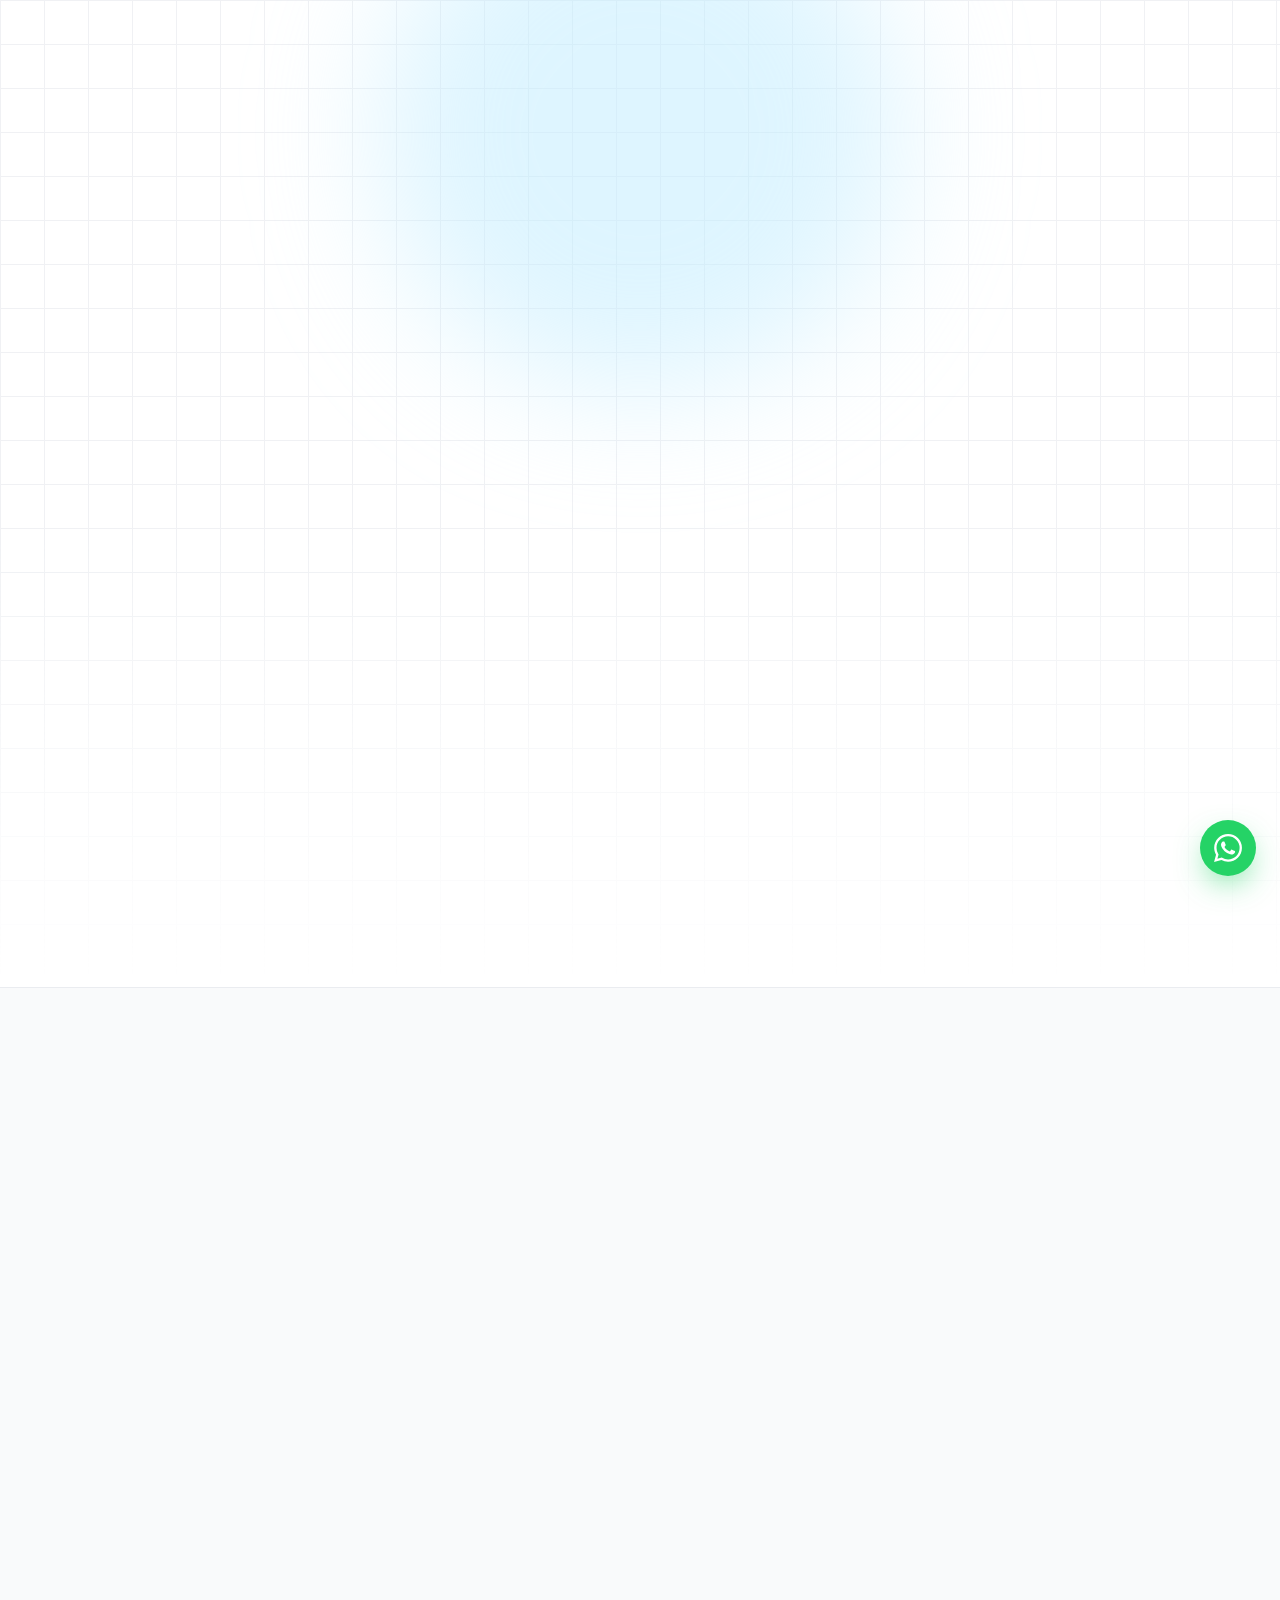
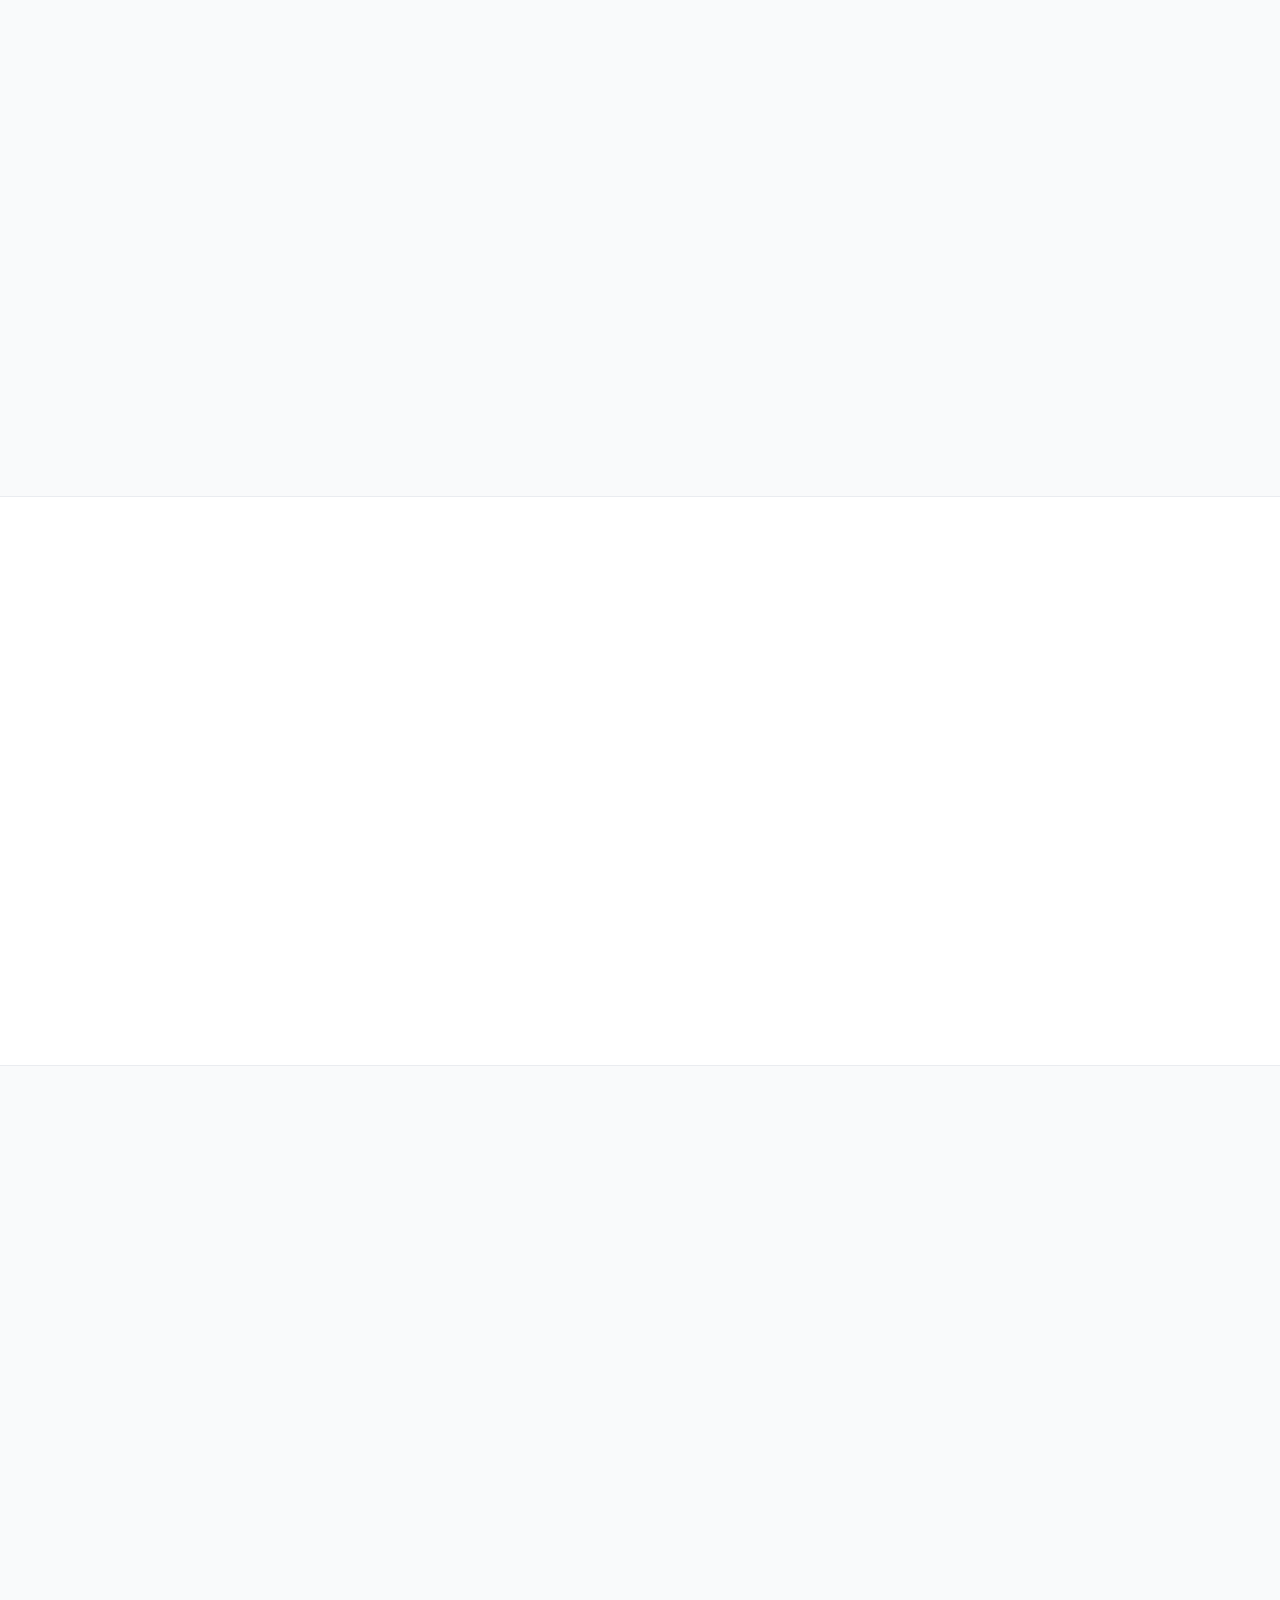
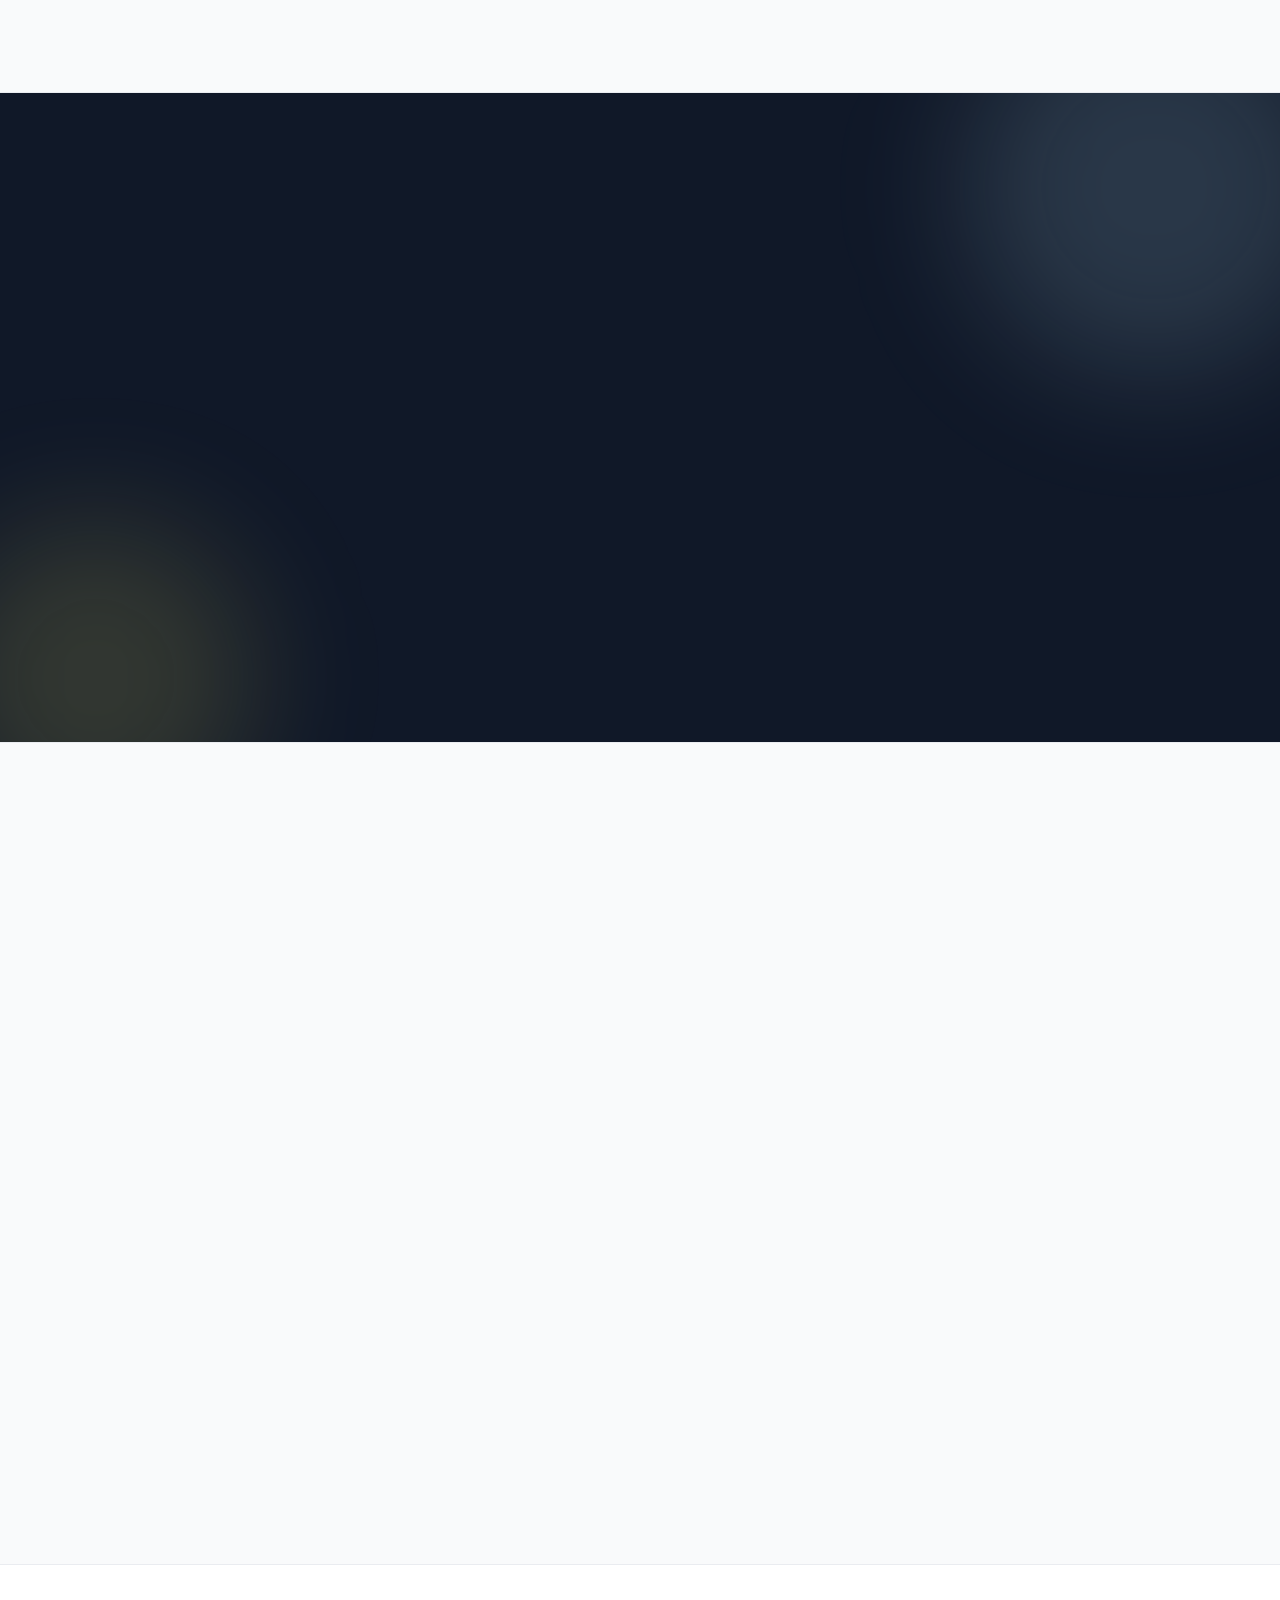
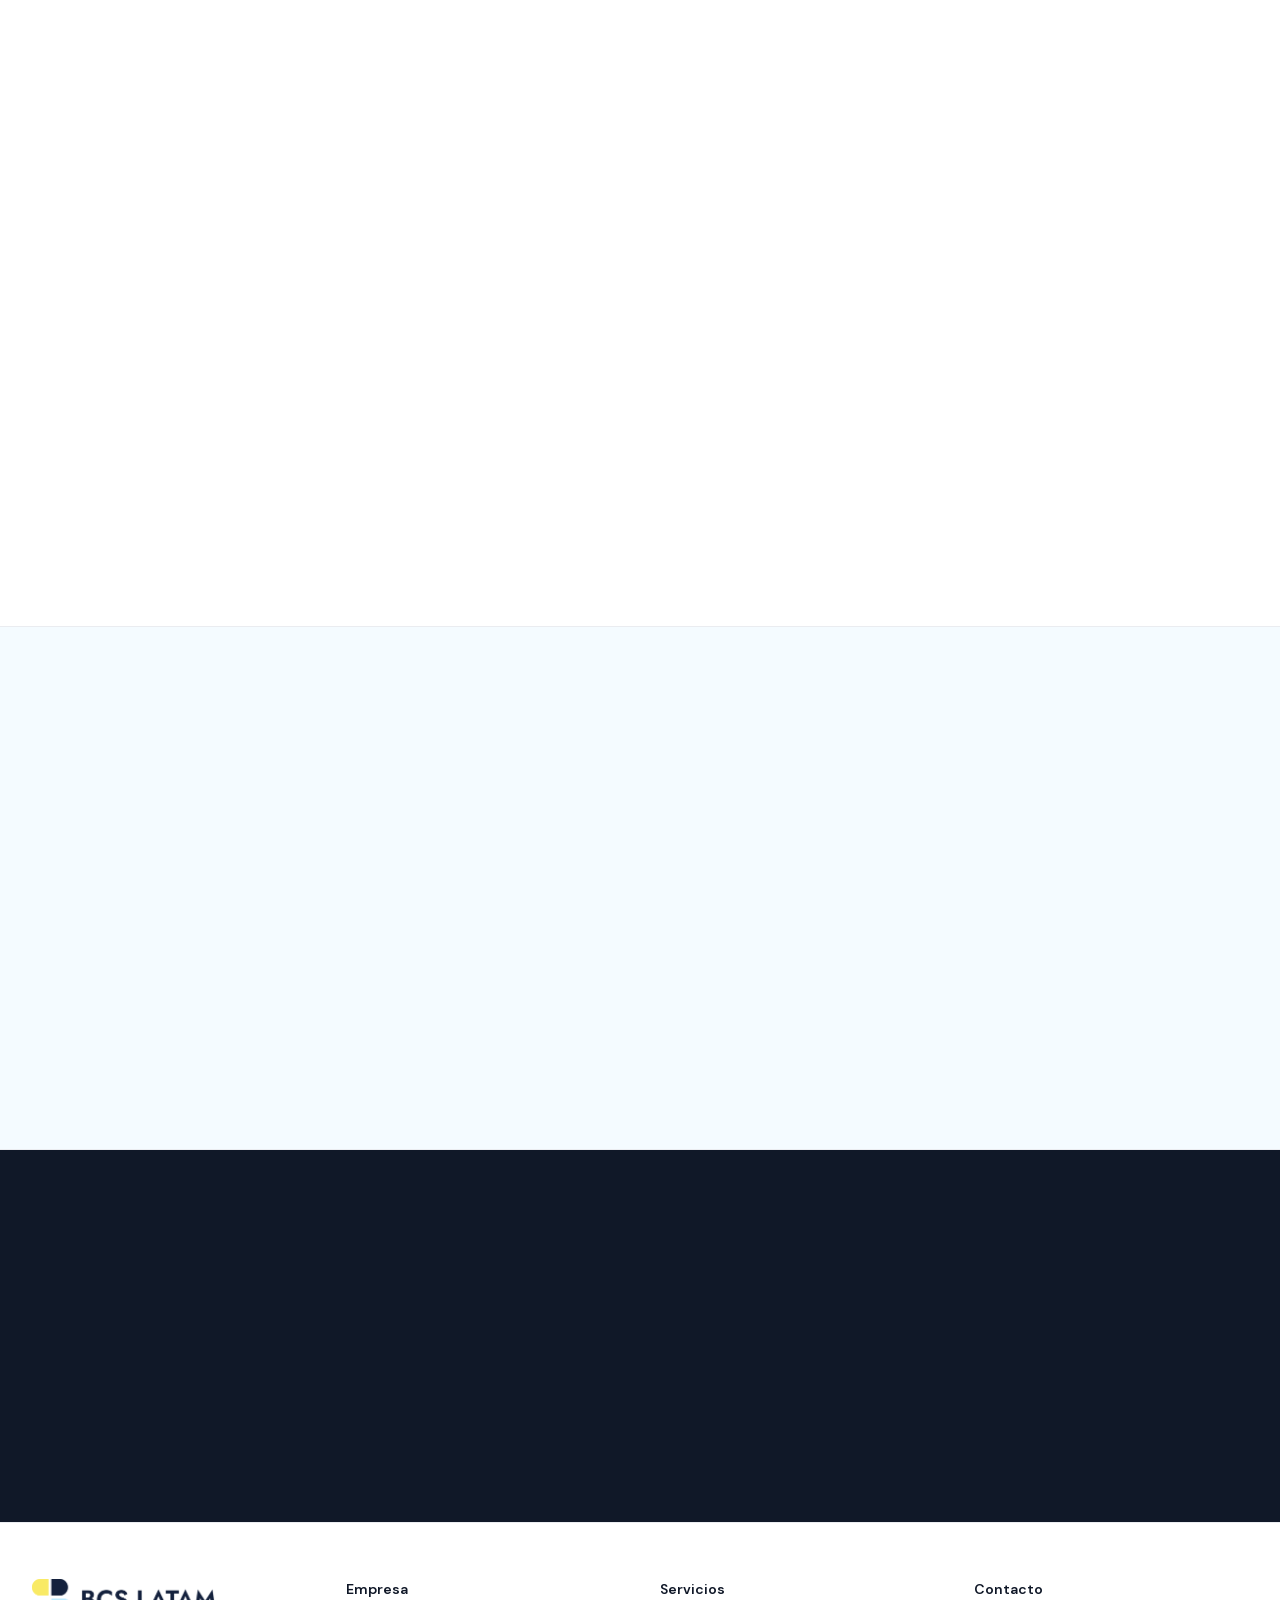
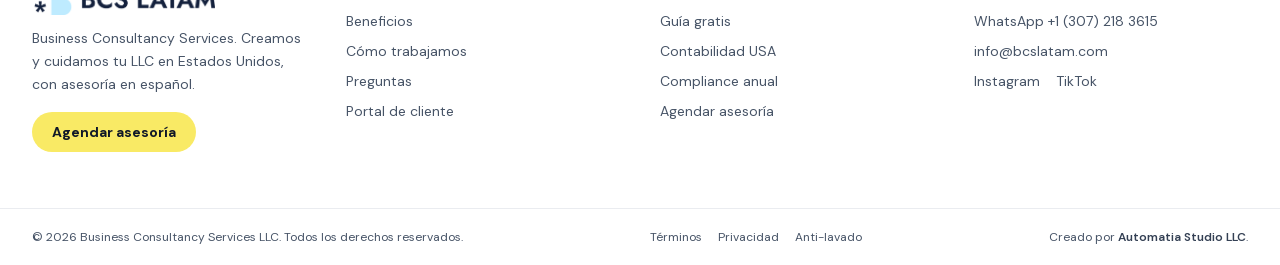
==== agendar/index.html @ b24026d4 "Initial commit: bcslatam static export" ====
<!DOCTYPE html><html lang="es" data-scroll-behavior="smooth" class="jost_fabca609-module__LNGdqW__variable dm_sans_cbdc3b57-module__JuT0dG__variable h-full scroll-smooth antialiased"><head><meta charSet="utf-8"/><meta name="viewport" content="width=device-width, initial-scale=1"/><link rel="preload" as="image" href="../images/logo-bcs-latam.png" fetchPriority="high"/><link rel="stylesheet" href="../_next/static/chunks/253co0rtc8ajt.css" data-precedence="next"/><link rel="preload" as="script" fetchPriority="low" href="../_next/static/chunks/0jvhpaew_uadu.js"/><script src="../_next/static/chunks/19mx3mg6lkumu.js" async=""></script><script src="../_next/static/chunks/1wp_82-220bdp.js" async=""></script><script src="../_next/static/chunks/0erpg4rnzkm4w.js" async=""></script><script src="../_next/static/chunks/turbopack-2m6es10re54j4.js" async=""></script><script src="../_next/static/chunks/0h2qsuyze9ds1.js" async=""></script><script src="../_next/static/chunks/1rd11iav0966-.js" async=""></script><script src="../_next/static/chunks/00t201clrue9z.js" async=""></script><script src="../_next/static/chunks/3g6kw6u7vrmy1.js" async=""></script><link rel="preload" href="https://www.googletagmanager.com/gtag/js?id=G-PBPMS2BMSN" as="script"/><meta name="next-size-adjust" content=""/><title>Crea tu LLC en USA | Agenda tu consultoría gratuita | BCS Latam</title><meta name="description" content="Mira el video y agenda tu consultoría gratuita: LLC en Estados Unidos sin SSN, sin visa y sin viajar. 100% remoto y en español."/><meta property="og:title" content="BCS Latam | Tu LLC en Estados Unidos desde LATAM"/><meta property="og:description" content="Creamos tu LLC en Estados Unidos con EIN y agente registrado, y te acompañamos hasta cobrar en dólares. Asesoría en español."/><meta property="og:site_name" content="BCS Latam"/><meta property="og:locale" content="es_ES"/><meta property="og:type" content="website"/><meta name="twitter:card" content="summary"/><meta name="twitter:title" content="BCS Latam | Tu LLC en Estados Unidos desde LATAM"/><meta name="twitter:description" content="Creamos tu LLC en Estados Unidos con EIN y agente registrado, y te acompañamos hasta cobrar en dólares. Asesoría en español."/><link rel="icon" href="../favicon.ico?favicon.1lztotj-ll3r3.ico" sizes="48x48" type="image/x-icon"/><link rel="apple-touch-icon" href="../apple-icon.png?apple-icon.2mn8_-ubdnwzx.png" sizes="180x180" type="image/png"/><script src="../_next/static/chunks/0cz1d0mv5g_q7.js" noModule=""></script></head><body class="flex min-h-full flex-col bg-white font-sans text-body"><div hidden=""><!--$--><!--/$--></div><noscript><img height="1" width="1" style="display:none" src="https://www.facebook.com/tr?id=1901297420501892&amp;ev=PageView&amp;noscript=1" alt=""/></noscript><header class="fixed inset-x-3 top-3 z-50 md:inset-x-6 md:top-5" style="opacity:0;transform:translateY(-16px)"><nav aria-label="Navegación principal" class="mx-auto flex h-16 max-w-6xl items-center justify-between gap-3 rounded-full border border-white/60 bg-white/70 pr-2 pl-4 shadow-[0_12px_40px_-16px_rgba(16,24,40,0.35)] backdrop-blur-xl md:h-[72px] md:pl-5"><a class="flex shrink-0 items-center" aria-label="BCS Latam, inicio" href="../index.html"><img alt="BCS Latam" fetchPriority="high" loading="eager" width="360" height="80" decoding="async" data-nimg="1" class="h-6 w-auto md:h-9" style="color:transparent" src="../images/logo-bcs-latam.png"/></a><div class="hidden items-center gap-6 lg:flex"></div><div class="flex items-center gap-2"><a data-slot="button" data-variant="default" data-size="default" class="group/button inline-flex shrink-0 items-center justify-center border border-transparent bg-clip-padding whitespace-nowrap transition-all outline-none select-none focus-visible:border-ring focus-visible:ring-3 focus-visible:ring-ring/50 active:not-aria-[haspopup]:translate-y-px disabled:pointer-events-none disabled:opacity-50 aria-invalid:border-destructive aria-invalid:ring-3 aria-invalid:ring-destructive/20 dark:aria-invalid:border-destructive/50 dark:aria-invalid:ring-destructive/40 [&amp;_svg]:pointer-events-none [&amp;_svg]:shrink-0 [&amp;_svg:not([class*=&#x27;size-&#x27;])]:size-4 h-8 gap-1.5 has-data-[icon=inline-end]:pr-2 has-data-[icon=inline-start]:pl-2 rounded-full bg-ink px-4 text-[13px] font-semibold text-white hover:bg-ink/90 active:scale-[0.97] md:px-5 md:text-sm" href="#agendar">Agendar asesoría<svg xmlns="http://www.w3.org/2000/svg" width="24" height="24" viewBox="0 0 24 24" fill="none" stroke="currentColor" stroke-width="2" stroke-linecap="round" stroke-linejoin="round" class="lucide lucide-arrow-right size-4" aria-hidden="true"><path d="M5 12h14"></path><path d="m12 5 7 7-7 7"></path></svg></a></div></nav></header><main class="pb-20 md:pb-0"><section class="relative overflow-hidden bg-white"><div aria-hidden="true" class="bg-grid mask-fade-y absolute inset-0 opacity-70"></div><div aria-hidden="true" class="absolute -top-32 left-1/2 size-[520px] -translate-x-1/2 rounded-full bg-mist/50 blur-3xl"></div><div class="relative mx-auto max-w-4xl px-4 pt-28 text-center md:px-8 md:pt-36"><div style="opacity:0;transform:translateY(24px)"><p class="inline-flex items-center rounded-full border border-hairline bg-white/80 px-4 py-1.5 text-xs font-semibold tracking-[0.12em] text-deep uppercase backdrop-blur">LLC en USA · 100% remoto · En español</p></div><div style="opacity:0;transform:translateY(24px)"><h1 class="mt-5 font-display text-4xl leading-[1.02] font-semibold tracking-tight text-balance text-ink md:text-6xl">Crea tu LLC en Estados Unidos<!-- --> <span class="relative inline-block"><span class="relative z-10">sin SSN ni visa</span><span aria-hidden="true" class="absolute inset-x-0 bottom-1 z-0 h-3 bg-sun md:h-4"></span></span></h1></div><div style="opacity:0;transform:translateY(24px)"><p class="mx-auto mt-5 max-w-[52ch] text-lg leading-relaxed text-body">Mira el video y agenda tu consultoría gratuita. Sin SSN, sin visa y sin viajar.</p></div><div style="opacity:0;transform:translateY(24px)"><div class="mt-8 overflow-hidden rounded-2xl border border-hairline bg-ink text-left shadow-[0_32px_80px_-32px_rgba(16,24,40,0.5)]"><button type="button" class="group relative block w-full cursor-pointer" aria-label="Reproducir video explicativo"><img alt="Miniatura del video explicativo de BCS Latam" loading="lazy" width="1280" height="720" decoding="async" data-nimg="1" class="aspect-video w-full object-cover opacity-90 transition-opacity duration-300 group-hover:opacity-75" style="color:transparent" src="https://i.ytimg.com/vi/yuKmG69zcdY/maxresdefault.jpg"/><span class="absolute inset-0 flex items-center justify-center"><span class="flex size-20 items-center justify-center rounded-full bg-sun shadow-[0_16px_40px_-12px_rgba(16,24,40,0.6)] transition-transform duration-300 group-hover:scale-110 group-active:scale-95"><svg xmlns="http://www.w3.org/2000/svg" width="24" height="24" viewBox="0 0 24 24" fill="none" stroke="currentColor" stroke-width="2" stroke-linecap="round" stroke-linejoin="round" class="lucide lucide-play ml-1 size-8 fill-ink text-ink" aria-hidden="true"><path d="M5 5a2 2 0 0 1 3.008-1.728l11.997 6.998a2 2 0 0 1 .003 3.458l-12 7A2 2 0 0 1 5 19z"></path></svg></span></span></button></div></div><div style="opacity:0;transform:translateY(24px)"><div class="mt-7 flex flex-col items-center gap-4"><a class="inline-flex items-center gap-2 rounded-full bg-ink px-8 py-4 text-base font-bold text-white transition-transform hover:-translate-y-0.5 active:scale-[0.97]" href="#agendar">Agendar asesoría<svg xmlns="http://www.w3.org/2000/svg" width="24" height="24" viewBox="0 0 24 24" fill="none" stroke="currentColor" stroke-width="2" stroke-linecap="round" stroke-linejoin="round" class="lucide lucide-arrow-right size-5" aria-hidden="true"><path d="M5 12h14"></path><path d="m12 5 7 7-7 7"></path></svg></a><p class="flex flex-wrap items-center justify-center gap-x-4 gap-y-1 text-sm text-body"><span>Asesoría en español</span><span>Sin compromiso</span><span>100% remoto</span></p></div></div></div></section><section id="agendar" class="scroll-mt-24 border-y border-hairline bg-soft"><div class="mx-auto max-w-7xl px-4 py-14 md:px-8 md:py-20"><div style="opacity:0;transform:translateY(24px)"><p class="text-center text-xs font-semibold tracking-[0.14em] text-deep uppercase">Paso único</p><h2 class="mx-auto mt-3 max-w-2xl text-center font-display text-3xl font-semibold tracking-tight text-balance text-ink md:text-4xl">Elige día y hora. Hablamos 30 minutos.</h2></div><div style="opacity:0;transform:translateY(24px)"><ul class="mx-auto mt-8 grid max-w-4xl gap-3 sm:grid-cols-2 lg:grid-cols-4"><li class="flex gap-2.5 rounded-2xl border border-hairline bg-white px-4 py-3.5 text-sm font-medium text-deep"><span class="mt-0.5 flex size-5 shrink-0 items-center justify-center rounded-full bg-mist"><svg xmlns="http://www.w3.org/2000/svg" width="24" height="24" viewBox="0 0 24 24" fill="none" stroke="currentColor" stroke-width="2" stroke-linecap="round" stroke-linejoin="round" class="lucide lucide-check size-3 text-ink" aria-hidden="true"><path d="M20 6 9 17l-5-5"></path></svg></span>Con un especialista, no un vendedor</li><li class="flex gap-2.5 rounded-2xl border border-hairline bg-white px-4 py-3.5 text-sm font-medium text-deep"><span class="mt-0.5 flex size-5 shrink-0 items-center justify-center rounded-full bg-mist"><svg xmlns="http://www.w3.org/2000/svg" width="24" height="24" viewBox="0 0 24 24" fill="none" stroke="currentColor" stroke-width="2" stroke-linecap="round" stroke-linejoin="round" class="lucide lucide-check size-3 text-ink" aria-hidden="true"><path d="M20 6 9 17l-5-5"></path></svg></span>Plan claro para tu caso</li><li class="flex gap-2.5 rounded-2xl border border-hairline bg-white px-4 py-3.5 text-sm font-medium text-deep"><span class="mt-0.5 flex size-5 shrink-0 items-center justify-center rounded-full bg-mist"><svg xmlns="http://www.w3.org/2000/svg" width="24" height="24" viewBox="0 0 24 24" fill="none" stroke="currentColor" stroke-width="2" stroke-linecap="round" stroke-linejoin="round" class="lucide lucide-check size-3 text-ink" aria-hidden="true"><path d="M20 6 9 17l-5-5"></path></svg></span>En español, por videollamada</li><li class="flex gap-2.5 rounded-2xl border border-hairline bg-white px-4 py-3.5 text-sm font-medium text-deep"><span class="mt-0.5 flex size-5 shrink-0 items-center justify-center rounded-full bg-mist"><svg xmlns="http://www.w3.org/2000/svg" width="24" height="24" viewBox="0 0 24 24" fill="none" stroke="currentColor" stroke-width="2" stroke-linecap="round" stroke-linejoin="round" class="lucide lucide-check size-3 text-ink" aria-hidden="true"><path d="M20 6 9 17l-5-5"></path></svg></span>Sin costo ni compromiso</li></ul></div><div class="mt-8" style="opacity:0;transform:translateY(24px)"><div class="overflow-hidden rounded-2xl border border-hairline bg-white"><div id="bcs-cal-inline" style="width:100%;height:100%;min-height:700px;overflow:auto"></div><div aria-hidden="true"></div></div></div><div style="opacity:0;transform:translateY(24px)"><p class="mt-6 text-center text-sm text-body">¿Prefieres WhatsApp?<!-- --> <a href="https://wa.me/13072183615?text=Hola%20BCS%20Latam%2C%20quiero%20agendar%20una%20consultoria%20para%20abrir%20mi%20LLC." target="_blank" rel="noreferrer" class="font-semibold text-ink underline">Escríbenos al <!-- -->+1 (307) 218 3615</a>. ¿Aún no estás listo para hablar?<!-- --> <a href="../guia/" class="font-semibold text-ink underline">Recibe tu guía PDF gratis</a>.</p></div></div></section><section class="bg-white"><div class="mx-auto max-w-7xl px-4 py-14 md:px-8 md:py-20"><div class="max-w-2xl mx-auto text-center" style="opacity:0;transform:translateY(24px)"><p class="text-xs font-semibold tracking-[0.14em] uppercase text-deep">Sin fricción</p><h2 class="mt-3 font-display text-3xl font-semibold tracking-tight text-balance md:text-5xl md:leading-[1.05] text-ink">Nosotros lo hacemos. Tú decides.</h2><p class="mt-4 max-w-[65ch] text-base leading-relaxed text-body">Todo esto queda gestionado por nuestro equipo después de tu llamada.</p></div><ul class="mx-auto mt-10 grid max-w-4xl gap-3 sm:grid-cols-2"><div style="opacity:0;transform:translateY(24px)"><li class="flex items-center gap-3 rounded-2xl border border-hairline bg-soft px-5 py-4 text-[15px] font-semibold text-ink"><span class="flex size-6 shrink-0 items-center justify-center rounded-full bg-ink"><svg xmlns="http://www.w3.org/2000/svg" width="24" height="24" viewBox="0 0 24 24" fill="none" stroke="currentColor" stroke-width="2" stroke-linecap="round" stroke-linejoin="round" class="lucide lucide-check size-3.5 text-sun" aria-hidden="true"><path d="M20 6 9 17l-5-5"></path></svg></span>Registro estatal de tu LLC</li></div><div style="opacity:0;transform:translateY(24px)"><li class="flex items-center gap-3 rounded-2xl border border-hairline bg-soft px-5 py-4 text-[15px] font-semibold text-ink"><span class="flex size-6 shrink-0 items-center justify-center rounded-full bg-ink"><svg xmlns="http://www.w3.org/2000/svg" width="24" height="24" viewBox="0 0 24 24" fill="none" stroke="currentColor" stroke-width="2" stroke-linecap="round" stroke-linejoin="round" class="lucide lucide-check size-3.5 text-sun" aria-hidden="true"><path d="M20 6 9 17l-5-5"></path></svg></span>EIN de extranjero, sin SSN</li></div><div style="opacity:0;transform:translateY(24px)"><li class="flex items-center gap-3 rounded-2xl border border-hairline bg-soft px-5 py-4 text-[15px] font-semibold text-ink"><span class="flex size-6 shrink-0 items-center justify-center rounded-full bg-ink"><svg xmlns="http://www.w3.org/2000/svg" width="24" height="24" viewBox="0 0 24 24" fill="none" stroke="currentColor" stroke-width="2" stroke-linecap="round" stroke-linejoin="round" class="lucide lucide-check size-3.5 text-sun" aria-hidden="true"><path d="M20 6 9 17l-5-5"></path></svg></span>Agente registrado en USA</li></div><div style="opacity:0;transform:translateY(24px)"><li class="flex items-center gap-3 rounded-2xl border border-hairline bg-soft px-5 py-4 text-[15px] font-semibold text-ink"><span class="flex size-6 shrink-0 items-center justify-center rounded-full bg-ink"><svg xmlns="http://www.w3.org/2000/svg" width="24" height="24" viewBox="0 0 24 24" fill="none" stroke="currentColor" stroke-width="2" stroke-linecap="round" stroke-linejoin="round" class="lucide lucide-check size-3.5 text-sun" aria-hidden="true"><path d="M20 6 9 17l-5-5"></path></svg></span>Guía de banca Mercury, Relay o Wise</li></div><div style="opacity:0;transform:translateY(24px)"><li class="flex items-center gap-3 rounded-2xl border border-hairline bg-soft px-5 py-4 text-[15px] font-semibold text-ink"><span class="flex size-6 shrink-0 items-center justify-center rounded-full bg-ink"><svg xmlns="http://www.w3.org/2000/svg" width="24" height="24" viewBox="0 0 24 24" fill="none" stroke="currentColor" stroke-width="2" stroke-linecap="round" stroke-linejoin="round" class="lucide lucide-check size-3.5 text-sun" aria-hidden="true"><path d="M20 6 9 17l-5-5"></path></svg></span>Activación de Stripe o PayPal</li></div><div style="opacity:0;transform:translateY(24px)"><li class="flex items-center gap-3 rounded-2xl border border-hairline bg-soft px-5 py-4 text-[15px] font-semibold text-ink"><span class="flex size-6 shrink-0 items-center justify-center rounded-full bg-ink"><svg xmlns="http://www.w3.org/2000/svg" width="24" height="24" viewBox="0 0 24 24" fill="none" stroke="currentColor" stroke-width="2" stroke-linecap="round" stroke-linejoin="round" class="lucide lucide-check size-3.5 text-sun" aria-hidden="true"><path d="M20 6 9 17l-5-5"></path></svg></span>Calendario fiscal y reportes anuales</li></div></ul></div></section><section id="proceso" class="scroll-mt-20 border-y border-hairline bg-soft"><div class="mx-auto max-w-7xl px-4 py-16 md:px-8 md:py-24"><div class="max-w-2xl mx-auto text-center" style="opacity:0;transform:translateY(24px)"><p class="text-xs font-semibold tracking-[0.14em] uppercase text-deep">El camino</p><h2 class="mt-3 font-display text-3xl font-semibold tracking-tight text-balance md:text-5xl md:leading-[1.05] text-ink">De esta página a tu LLC en 3 pasos</h2><p class="mt-4 max-w-[65ch] text-base leading-relaxed text-body">El primero toma 30 segundos: elegir día y hora arriba.</p></div><ol class="mt-12 grid gap-5 md:grid-cols-3"><div style="opacity:0;transform:translateY(24px)"><li class="relative h-full rounded-2xl border border-hairline bg-white p-7 transition-transform duration-200 hover:-translate-y-1 md:p-8"><span aria-hidden="true" class="inline-flex size-11 items-center justify-center rounded-full bg-ink font-display text-base font-bold text-white">1</span><span aria-hidden="true" class="absolute top-1/2 -right-3 hidden h-0.5 w-6 bg-mist md:block"></span><h3 class="mt-5 font-display text-xl font-semibold text-ink">Agendas hoy</h3><p class="mt-2 text-[15px] leading-relaxed text-body">Eliges día y hora en el calendario. Sin formularios largos ni pagos.</p></li></div><div style="opacity:0;transform:translateY(24px)"><li class="relative h-full rounded-2xl border border-hairline bg-white p-7 transition-transform duration-200 hover:-translate-y-1 md:p-8"><span aria-hidden="true" class="inline-flex size-11 items-center justify-center rounded-full bg-ink font-display text-base font-bold text-white">2</span><span aria-hidden="true" class="absolute top-1/2 -right-3 hidden h-0.5 w-6 bg-mist md:block"></span><h3 class="mt-5 font-display text-xl font-semibold text-ink">Hablamos 30 minutos</h3><p class="mt-2 text-[15px] leading-relaxed text-body">Un especialista revisa tu caso y define tu plan exacto.</p></li></div><div style="opacity:0;transform:translateY(24px)"><li class="relative h-full rounded-2xl border border-hairline bg-white p-7 transition-transform duration-200 hover:-translate-y-1 md:p-8"><span aria-hidden="true" class="inline-flex size-11 items-center justify-center rounded-full bg-ink font-display text-base font-bold text-white">3</span><h3 class="mt-5 font-display text-xl font-semibold text-ink">Operas en dólares</h3><p class="mt-2 text-[15px] leading-relaxed text-body">Constituimos, gestionamos tu EIN y abrimos banca contigo.</p></li></div></ol></div></section><section class="relative overflow-hidden bg-ink"><div aria-hidden="true" class="absolute -top-24 right-[-5%] size-[380px] rounded-full bg-mist/15 blur-3xl"></div><div aria-hidden="true" class="absolute -bottom-24 left-[-5%] size-[320px] rounded-full bg-sun/15 blur-3xl"></div><div class="relative mx-auto max-w-7xl px-4 py-14 md:px-8 md:py-20"><div class="max-w-2xl mx-auto text-center" style="opacity:0;transform:translateY(24px)"><p class="text-xs font-semibold tracking-[0.14em] uppercase text-sun">Nuestra garantía</p><h2 class="mt-3 font-display text-3xl font-semibold tracking-tight text-balance md:text-5xl md:leading-[1.05] text-white">Simple y por escrito en tu llamada</h2><p class="mt-4 max-w-[65ch] text-base leading-relaxed text-white/75">Esto es lo que nos separa de hacerlo solo o con una gestoría genérica.</p></div><div class="mx-auto mt-10 grid max-w-5xl gap-4 md:grid-cols-3"><div style="opacity:0;transform:translateY(24px)"><div class="h-full rounded-2xl border border-white/15 bg-white/5 p-7 backdrop-blur"><svg xmlns="http://www.w3.org/2000/svg" width="24" height="24" viewBox="0 0 24 24" fill="none" stroke="currentColor" stroke-width="2" stroke-linecap="round" stroke-linejoin="round" class="lucide lucide-shield-check size-7 text-sun" aria-hidden="true"><path d="M20 13c0 5-3.5 7.5-7.66 8.95a1 1 0 0 1-.67-.01C7.5 20.5 4 18 4 13V6a1 1 0 0 1 1-1c2 0 4.5-1.2 6.24-2.72a1.17 1.17 0 0 1 1.52 0C14.51 3.81 17 5 19 5a1 1 0 0 1 1 1z"></path><path d="m9 12 2 2 4-4"></path></svg><h3 class="mt-4 font-display text-lg font-semibold text-white">Trámite correcto</h3><p class="mt-2 text-[15px] leading-relaxed text-white/75">Si cometemos un error en tu registro, lo corregimos sin costo.</p></div></div><div style="opacity:0;transform:translateY(24px)"><div class="h-full rounded-2xl border border-white/15 bg-white/5 p-7 backdrop-blur"><svg xmlns="http://www.w3.org/2000/svg" width="24" height="24" viewBox="0 0 24 24" fill="none" stroke="currentColor" stroke-width="2" stroke-linecap="round" stroke-linejoin="round" class="lucide lucide-user-check size-7 text-sun" aria-hidden="true"><path d="m16 11 2 2 4-4"></path><path d="M16 21v-2a4 4 0 0 0-4-4H6a4 4 0 0 0-4 4v2"></path><circle cx="9" cy="7" r="4"></circle></svg><h3 class="mt-4 font-display text-lg font-semibold text-white">Cero vendedores</h3><p class="mt-2 text-[15px] leading-relaxed text-white/75">Hablas con quien hará tu trámite, de principio a fin.</p></div></div><div style="opacity:0;transform:translateY(24px)"><div class="h-full rounded-2xl border border-white/15 bg-white/5 p-7 backdrop-blur"><svg xmlns="http://www.w3.org/2000/svg" width="24" height="24" viewBox="0 0 24 24" fill="none" stroke="currentColor" stroke-width="2" stroke-linecap="round" stroke-linejoin="round" class="lucide lucide-radar size-7 text-sun" aria-hidden="true"><path d="M19.07 4.93A10 10 0 0 0 6.99 3.34"></path><path d="M4 6h.01"></path><path d="M2.29 9.62A10 10 0 1 0 21.31 8.35"></path><path d="M16.24 7.76A6 6 0 1 0 8.23 16.67"></path><path d="M12 18h.01"></path><path d="M17.99 11.66A6 6 0 0 1 15.77 16.67"></path><circle cx="12" cy="12" r="2"></circle><path d="m13.41 10.59 5.66-5.66"></path></svg><h3 class="mt-4 font-display text-lg font-semibold text-white">Seguimiento real</h3><p class="mt-2 text-[15px] leading-relaxed text-white/75">Monitoreamos tu EIN y tu registro hasta que estén emitidos.</p></div></div></div><div class="mt-9 text-center" style="opacity:0;transform:translateY(24px)"><a class="inline-flex items-center gap-2 rounded-full bg-sun px-8 py-4 text-base font-bold text-ink transition-transform hover:-translate-y-0.5 active:scale-[0.97]" href="#agendar">Agendar asesoría<svg xmlns="http://www.w3.org/2000/svg" width="24" height="24" viewBox="0 0 24 24" fill="none" stroke="currentColor" stroke-width="2" stroke-linecap="round" stroke-linejoin="round" class="lucide lucide-arrow-right size-5" aria-hidden="true"><path d="M5 12h14"></path><path d="m12 5 7 7-7 7"></path></svg></a></div></div></section><section class="border-y border-hairline bg-soft"><div class="mx-auto max-w-7xl px-4 py-16 md:px-8 md:py-24"><div class="max-w-2xl mx-auto text-center" style="opacity:0;transform:translateY(24px)"><p class="text-xs font-semibold tracking-[0.14em] uppercase text-deep">Comparativa</p><h2 class="mt-3 font-display text-3xl font-semibold tracking-tight text-balance md:text-5xl md:leading-[1.05] text-ink">Hacerlo acompañado sale más barato</h2><p class="mt-4 max-w-[65ch] text-base leading-relaxed text-body">Cada error por tu cuenta cuesta meses. Así se compara el camino.</p></div><div class="mt-10 overflow-x-auto" style="opacity:0;transform:translateY(24px)"><table class="w-full min-w-[640px] border-collapse overflow-hidden rounded-2xl border border-hairline bg-white text-left text-sm"><caption class="sr-only">Comparativa entre BCS Latam, hacerlo por cuenta propia y gestorías genéricas</caption><thead><tr class="border-b border-hairline"><th scope="col" class="p-5 font-medium text-body">Qué recibes</th><th scope="col" class="bg-ink p-5 font-display font-semibold text-white">BCS Latam</th><th scope="col" class="p-5 font-semibold text-ink">Por tu cuenta</th><th scope="col" class="p-5 font-semibold text-ink">Gestoría genérica</th></tr></thead><tbody class="divide-y divide-hairline"><tr><th scope="row" class="p-5 font-medium text-deep">Acompañamiento en español de inicio a fin</th><td class="bg-ink/95 p-5 text-center"><span class="inline-flex size-7 items-center justify-center rounded-full bg-mist"><svg xmlns="http://www.w3.org/2000/svg" width="24" height="24" viewBox="0 0 24 24" fill="none" stroke="currentColor" stroke-width="2" stroke-linecap="round" stroke-linejoin="round" class="lucide lucide-check size-4 text-ink" aria-label="Incluido"><path d="M20 6 9 17l-5-5"></path></svg></span></td><td class="p-5 text-center"><span class="inline-flex size-7 items-center justify-center rounded-full bg-soft"><svg xmlns="http://www.w3.org/2000/svg" width="24" height="24" viewBox="0 0 24 24" fill="none" stroke="currentColor" stroke-width="2" stroke-linecap="round" stroke-linejoin="round" class="lucide lucide-x size-4 text-body" aria-label="No incluido"><path d="M18 6 6 18"></path><path d="m6 6 12 12"></path></svg></span></td><td class="p-5 text-center"><span class="inline-flex size-7 items-center justify-center rounded-full bg-soft"><svg xmlns="http://www.w3.org/2000/svg" width="24" height="24" viewBox="0 0 24 24" fill="none" stroke="currentColor" stroke-width="2" stroke-linecap="round" stroke-linejoin="round" class="lucide lucide-minus size-4 text-body" aria-label="Parcial"><path d="M5 12h14"></path></svg></span></td></tr><tr><th scope="row" class="p-5 font-medium text-deep">EIN y trámites federales sin SSN</th><td class="bg-ink/95 p-5 text-center"><span class="inline-flex size-7 items-center justify-center rounded-full bg-mist"><svg xmlns="http://www.w3.org/2000/svg" width="24" height="24" viewBox="0 0 24 24" fill="none" stroke="currentColor" stroke-width="2" stroke-linecap="round" stroke-linejoin="round" class="lucide lucide-check size-4 text-ink" aria-label="Incluido"><path d="M20 6 9 17l-5-5"></path></svg></span></td><td class="p-5 text-center"><span class="inline-flex size-7 items-center justify-center rounded-full bg-soft"><svg xmlns="http://www.w3.org/2000/svg" width="24" height="24" viewBox="0 0 24 24" fill="none" stroke="currentColor" stroke-width="2" stroke-linecap="round" stroke-linejoin="round" class="lucide lucide-x size-4 text-body" aria-label="No incluido"><path d="M18 6 6 18"></path><path d="m6 6 12 12"></path></svg></span></td><td class="p-5 text-center"><span class="inline-flex size-7 items-center justify-center rounded-full bg-soft"><svg xmlns="http://www.w3.org/2000/svg" width="24" height="24" viewBox="0 0 24 24" fill="none" stroke="currentColor" stroke-width="2" stroke-linecap="round" stroke-linejoin="round" class="lucide lucide-minus size-4 text-body" aria-label="Parcial"><path d="M5 12h14"></path></svg></span></td></tr><tr><th scope="row" class="p-5 font-medium text-deep">Apertura de banca y cobros guiada</th><td class="bg-ink/95 p-5 text-center"><span class="inline-flex size-7 items-center justify-center rounded-full bg-mist"><svg xmlns="http://www.w3.org/2000/svg" width="24" height="24" viewBox="0 0 24 24" fill="none" stroke="currentColor" stroke-width="2" stroke-linecap="round" stroke-linejoin="round" class="lucide lucide-check size-4 text-ink" aria-label="Incluido"><path d="M20 6 9 17l-5-5"></path></svg></span></td><td class="p-5 text-center"><span class="inline-flex size-7 items-center justify-center rounded-full bg-soft"><svg xmlns="http://www.w3.org/2000/svg" width="24" height="24" viewBox="0 0 24 24" fill="none" stroke="currentColor" stroke-width="2" stroke-linecap="round" stroke-linejoin="round" class="lucide lucide-x size-4 text-body" aria-label="No incluido"><path d="M18 6 6 18"></path><path d="m6 6 12 12"></path></svg></span></td><td class="p-5 text-center"><span class="inline-flex size-7 items-center justify-center rounded-full bg-soft"><svg xmlns="http://www.w3.org/2000/svg" width="24" height="24" viewBox="0 0 24 24" fill="none" stroke="currentColor" stroke-width="2" stroke-linecap="round" stroke-linejoin="round" class="lucide lucide-x size-4 text-body" aria-label="No incluido"><path d="M18 6 6 18"></path><path d="m6 6 12 12"></path></svg></span></td></tr><tr><th scope="row" class="p-5 font-medium text-deep">Un solo equipo para LLC, banca e impuestos</th><td class="bg-ink/95 p-5 text-center"><span class="inline-flex size-7 items-center justify-center rounded-full bg-mist"><svg xmlns="http://www.w3.org/2000/svg" width="24" height="24" viewBox="0 0 24 24" fill="none" stroke="currentColor" stroke-width="2" stroke-linecap="round" stroke-linejoin="round" class="lucide lucide-check size-4 text-ink" aria-label="Incluido"><path d="M20 6 9 17l-5-5"></path></svg></span></td><td class="p-5 text-center"><span class="inline-flex size-7 items-center justify-center rounded-full bg-soft"><svg xmlns="http://www.w3.org/2000/svg" width="24" height="24" viewBox="0 0 24 24" fill="none" stroke="currentColor" stroke-width="2" stroke-linecap="round" stroke-linejoin="round" class="lucide lucide-x size-4 text-body" aria-label="No incluido"><path d="M18 6 6 18"></path><path d="m6 6 12 12"></path></svg></span></td><td class="p-5 text-center"><span class="inline-flex size-7 items-center justify-center rounded-full bg-soft"><svg xmlns="http://www.w3.org/2000/svg" width="24" height="24" viewBox="0 0 24 24" fill="none" stroke="currentColor" stroke-width="2" stroke-linecap="round" stroke-linejoin="round" class="lucide lucide-x size-4 text-body" aria-label="No incluido"><path d="M18 6 6 18"></path><path d="m6 6 12 12"></path></svg></span></td></tr></tbody></table></div><div class="mt-8 text-center" style="opacity:0;transform:translateY(24px)"><a class="inline-flex items-center gap-2 rounded-full bg-ink px-7 py-3.5 text-sm font-semibold text-white transition-transform hover:-translate-y-0.5 active:scale-[0.97]" href="#agendar">Agendar asesoría<svg xmlns="http://www.w3.org/2000/svg" width="24" height="24" viewBox="0 0 24 24" fill="none" stroke="currentColor" stroke-width="2" stroke-linecap="round" stroke-linejoin="round" class="lucide lucide-arrow-right size-4" aria-hidden="true"><path d="M5 12h14"></path><path d="m12 5 7 7-7 7"></path></svg></a></div></div></section><section id="preguntas" class="scroll-mt-20 bg-white"><div class="mx-auto max-w-4xl px-4 py-16 md:px-8 md:py-24"><div class="max-w-2xl mx-auto text-center" style="opacity:0;transform:translateY(24px)"><p class="text-xs font-semibold tracking-[0.14em] uppercase text-deep">Dudas rápidas</p><h2 class="mt-3 font-display text-3xl font-semibold tracking-tight text-balance md:text-5xl md:leading-[1.05] text-ink">Antes de agendar, resuelve esto</h2><p class="mt-4 max-w-[65ch] text-base leading-relaxed text-body">Lo demás lo vemos en tu llamada.</p></div><div class="mt-10" style="opacity:0;transform:translateY(24px)"><div data-slot="accordion" class="flex w-full flex-col space-y-3" data-orientation="vertical"><div data-state="closed" data-orientation="vertical" data-slot="accordion-item" class="not-last:border-b rounded-2xl border border-hairline bg-white px-6 data-[state=open]:bg-soft"><h3 data-orientation="vertical" data-state="closed" class="flex"><button type="button" aria-expanded="false" data-state="closed" data-orientation="vertical" id="radix-_R_6jpbsnrb_" data-slot="accordion-trigger" class="group/accordion-trigger relative flex flex-1 items-start justify-between rounded-lg border border-transparent transition-all outline-none focus-visible:border-ring focus-visible:ring-3 focus-visible:ring-ring/50 focus-visible:after:border-ring disabled:pointer-events-none disabled:opacity-50 **:data-[slot=accordion-trigger-icon]:ml-auto **:data-[slot=accordion-trigger-icon]:size-4 **:data-[slot=accordion-trigger-icon]:text-muted-foreground py-5 text-left font-display text-base font-semibold text-ink hover:no-underline" data-radix-collection-item="">¿Necesito SSN o visa?<svg xmlns="http://www.w3.org/2000/svg" width="24" height="24" viewBox="0 0 24 24" fill="none" stroke="currentColor" stroke-width="2" stroke-linecap="round" stroke-linejoin="round" class="lucide lucide-chevron-down pointer-events-none shrink-0 group-aria-expanded/accordion-trigger:hidden" aria-hidden="true" data-slot="accordion-trigger-icon"><path d="m6 9 6 6 6-6"></path></svg><svg xmlns="http://www.w3.org/2000/svg" width="24" height="24" viewBox="0 0 24 24" fill="none" stroke="currentColor" stroke-width="2" stroke-linecap="round" stroke-linejoin="round" class="lucide lucide-chevron-up pointer-events-none hidden shrink-0 group-aria-expanded/accordion-trigger:inline" aria-hidden="true" data-slot="accordion-trigger-icon"><path d="m18 15-6-6-6 6"></path></svg></button></h3><div data-state="closed" id="radix-_R_16jpbsnrb_" hidden="" role="region" aria-labelledby="radix-_R_6jpbsnrb_" data-orientation="vertical" data-slot="accordion-content" class="overflow-hidden text-sm data-open:animate-accordion-down data-closed:animate-accordion-up" style="--radix-accordion-content-height:var(--radix-collapsible-content-height);--radix-accordion-content-width:var(--radix-collapsible-content-width)"></div></div><div data-state="closed" data-orientation="vertical" data-slot="accordion-item" class="not-last:border-b rounded-2xl border border-hairline bg-white px-6 data-[state=open]:bg-soft"><h3 data-orientation="vertical" data-state="closed" class="flex"><button type="button" aria-expanded="false" data-state="closed" data-orientation="vertical" id="radix-_R_ajpbsnrb_" data-slot="accordion-trigger" class="group/accordion-trigger relative flex flex-1 items-start justify-between rounded-lg border border-transparent transition-all outline-none focus-visible:border-ring focus-visible:ring-3 focus-visible:ring-ring/50 focus-visible:after:border-ring disabled:pointer-events-none disabled:opacity-50 **:data-[slot=accordion-trigger-icon]:ml-auto **:data-[slot=accordion-trigger-icon]:size-4 **:data-[slot=accordion-trigger-icon]:text-muted-foreground py-5 text-left font-display text-base font-semibold text-ink hover:no-underline" data-radix-collection-item="">¿Cuánto tarda?<svg xmlns="http://www.w3.org/2000/svg" width="24" height="24" viewBox="0 0 24 24" fill="none" stroke="currentColor" stroke-width="2" stroke-linecap="round" stroke-linejoin="round" class="lucide lucide-chevron-down pointer-events-none shrink-0 group-aria-expanded/accordion-trigger:hidden" aria-hidden="true" data-slot="accordion-trigger-icon"><path d="m6 9 6 6 6-6"></path></svg><svg xmlns="http://www.w3.org/2000/svg" width="24" height="24" viewBox="0 0 24 24" fill="none" stroke="currentColor" stroke-width="2" stroke-linecap="round" stroke-linejoin="round" class="lucide lucide-chevron-up pointer-events-none hidden shrink-0 group-aria-expanded/accordion-trigger:inline" aria-hidden="true" data-slot="accordion-trigger-icon"><path d="m18 15-6-6-6 6"></path></svg></button></h3><div data-state="closed" id="radix-_R_1ajpbsnrb_" hidden="" role="region" aria-labelledby="radix-_R_ajpbsnrb_" data-orientation="vertical" data-slot="accordion-content" class="overflow-hidden text-sm data-open:animate-accordion-down data-closed:animate-accordion-up" style="--radix-accordion-content-height:var(--radix-collapsible-content-height);--radix-accordion-content-width:var(--radix-collapsible-content-width)"></div></div><div data-state="closed" data-orientation="vertical" data-slot="accordion-item" class="not-last:border-b rounded-2xl border border-hairline bg-white px-6 data-[state=open]:bg-soft"><h3 data-orientation="vertical" data-state="closed" class="flex"><button type="button" aria-expanded="false" data-state="closed" data-orientation="vertical" id="radix-_R_ejpbsnrb_" data-slot="accordion-trigger" class="group/accordion-trigger relative flex flex-1 items-start justify-between rounded-lg border border-transparent transition-all outline-none focus-visible:border-ring focus-visible:ring-3 focus-visible:ring-ring/50 focus-visible:after:border-ring disabled:pointer-events-none disabled:opacity-50 **:data-[slot=accordion-trigger-icon]:ml-auto **:data-[slot=accordion-trigger-icon]:size-4 **:data-[slot=accordion-trigger-icon]:text-muted-foreground py-5 text-left font-display text-base font-semibold text-ink hover:no-underline" data-radix-collection-item="">¿La cuenta bancaria está garantizada?<svg xmlns="http://www.w3.org/2000/svg" width="24" height="24" viewBox="0 0 24 24" fill="none" stroke="currentColor" stroke-width="2" stroke-linecap="round" stroke-linejoin="round" class="lucide lucide-chevron-down pointer-events-none shrink-0 group-aria-expanded/accordion-trigger:hidden" aria-hidden="true" data-slot="accordion-trigger-icon"><path d="m6 9 6 6 6-6"></path></svg><svg xmlns="http://www.w3.org/2000/svg" width="24" height="24" viewBox="0 0 24 24" fill="none" stroke="currentColor" stroke-width="2" stroke-linecap="round" stroke-linejoin="round" class="lucide lucide-chevron-up pointer-events-none hidden shrink-0 group-aria-expanded/accordion-trigger:inline" aria-hidden="true" data-slot="accordion-trigger-icon"><path d="m18 15-6-6-6 6"></path></svg></button></h3><div data-state="closed" id="radix-_R_1ejpbsnrb_" hidden="" role="region" aria-labelledby="radix-_R_ejpbsnrb_" data-orientation="vertical" data-slot="accordion-content" class="overflow-hidden text-sm data-open:animate-accordion-down data-closed:animate-accordion-up" style="--radix-accordion-content-height:var(--radix-collapsible-content-height);--radix-accordion-content-width:var(--radix-collapsible-content-width)"></div></div><div data-state="closed" data-orientation="vertical" data-slot="accordion-item" class="not-last:border-b rounded-2xl border border-hairline bg-white px-6 data-[state=open]:bg-soft"><h3 data-orientation="vertical" data-state="closed" class="flex"><button type="button" aria-expanded="false" data-state="closed" data-orientation="vertical" id="radix-_R_ijpbsnrb_" data-slot="accordion-trigger" class="group/accordion-trigger relative flex flex-1 items-start justify-between rounded-lg border border-transparent transition-all outline-none focus-visible:border-ring focus-visible:ring-3 focus-visible:ring-ring/50 focus-visible:after:border-ring disabled:pointer-events-none disabled:opacity-50 **:data-[slot=accordion-trigger-icon]:ml-auto **:data-[slot=accordion-trigger-icon]:size-4 **:data-[slot=accordion-trigger-icon]:text-muted-foreground py-5 text-left font-display text-base font-semibold text-ink hover:no-underline" data-radix-collection-item="">¿Qué me cuesta la llamada?<svg xmlns="http://www.w3.org/2000/svg" width="24" height="24" viewBox="0 0 24 24" fill="none" stroke="currentColor" stroke-width="2" stroke-linecap="round" stroke-linejoin="round" class="lucide lucide-chevron-down pointer-events-none shrink-0 group-aria-expanded/accordion-trigger:hidden" aria-hidden="true" data-slot="accordion-trigger-icon"><path d="m6 9 6 6 6-6"></path></svg><svg xmlns="http://www.w3.org/2000/svg" width="24" height="24" viewBox="0 0 24 24" fill="none" stroke="currentColor" stroke-width="2" stroke-linecap="round" stroke-linejoin="round" class="lucide lucide-chevron-up pointer-events-none hidden shrink-0 group-aria-expanded/accordion-trigger:inline" aria-hidden="true" data-slot="accordion-trigger-icon"><path d="m18 15-6-6-6 6"></path></svg></button></h3><div data-state="closed" id="radix-_R_1ijpbsnrb_" hidden="" role="region" aria-labelledby="radix-_R_ijpbsnrb_" data-orientation="vertical" data-slot="accordion-content" class="overflow-hidden text-sm data-open:animate-accordion-down data-closed:animate-accordion-up" style="--radix-accordion-content-height:var(--radix-collapsible-content-height);--radix-accordion-content-width:var(--radix-collapsible-content-width)"></div></div></div></div></div></section><section id="guia" class="scroll-mt-24 border-y border-hairline bg-tint/50"><div class="mx-auto grid max-w-7xl items-center gap-10 px-4 py-14 md:px-8 md:py-20 lg:grid-cols-2 lg:gap-14"><div style="opacity:0;transform:translateY(24px)"><p class="inline-flex items-center gap-2 rounded-full border border-hairline bg-white px-4 py-1.5 text-xs font-semibold tracking-[0.12em] text-deep uppercase"><svg xmlns="http://www.w3.org/2000/svg" width="24" height="24" viewBox="0 0 24 24" fill="none" stroke="currentColor" stroke-width="2" stroke-linecap="round" stroke-linejoin="round" class="lucide lucide-file-down size-3.5" aria-hidden="true"><path d="M6 22a2 2 0 0 1-2-2V4a2 2 0 0 1 2-2h8a2.4 2.4 0 0 1 1.704.706l3.588 3.588A2.4 2.4 0 0 1 20 8v12a2 2 0 0 1-2 2z"></path><path d="M14 2v5a1 1 0 0 0 1 1h5"></path><path d="M12 18v-6"></path><path d="m9 15 3 3 3-3"></path></svg>Gratis, aunque no contrates</p><h2 class="mt-4 font-display text-3xl font-semibold tracking-tight text-balance text-ink md:text-4xl">De Latam al mundo: tu empresa en USA</h2><p class="mt-4 max-w-[55ch] text-base leading-relaxed text-body">Nuestra guía gratuita en PDF: 9 páginas al grano sobre la LLC, con palabras normales. Descárgala y léela hoy mismo.</p><ul class="mt-6 space-y-2.5 text-[15px] font-medium text-deep"><li class="flex gap-2.5"><svg xmlns="http://www.w3.org/2000/svg" width="24" height="24" viewBox="0 0 24 24" fill="none" stroke="currentColor" stroke-width="2" stroke-linecap="round" stroke-linejoin="round" class="lucide lucide-circle-check lucide-check-circle-2 mt-0.5 size-5 shrink-0 text-ink" aria-hidden="true"><circle cx="12" cy="12" r="10"></circle><path d="m16 9-5.5 5.5L8 12"></path></svg>Qué es una LLC y sus 5 piezas.</li><li class="flex gap-2.5"><svg xmlns="http://www.w3.org/2000/svg" width="24" height="24" viewBox="0 0 24 24" fill="none" stroke="currentColor" stroke-width="2" stroke-linecap="round" stroke-linejoin="round" class="lucide lucide-circle-check lucide-check-circle-2 mt-0.5 size-5 shrink-0 text-ink" aria-hidden="true"><circle cx="12" cy="12" r="10"></circle><path d="m16 9-5.5 5.5L8 12"></path></svg>Roadmap en 5 pasos con tiempos de verdad.</li><li class="flex gap-2.5"><svg xmlns="http://www.w3.org/2000/svg" width="24" height="24" viewBox="0 0 24 24" fill="none" stroke="currentColor" stroke-width="2" stroke-linecap="round" stroke-linejoin="round" class="lucide lucide-circle-check lucide-check-circle-2 mt-0.5 size-5 shrink-0 text-ink" aria-hidden="true"><circle cx="12" cy="12" r="10"></circle><path d="m16 9-5.5 5.5L8 12"></path></svg>Checklist anual de 8 puntos para no pagar multas.</li></ul></div><div style="opacity:0;transform:translateY(24px)"><div class="rounded-2xl border border-hairline bg-white p-8 text-center md:p-10"><span class="mx-auto flex size-14 items-center justify-center rounded-full bg-mist"><svg xmlns="http://www.w3.org/2000/svg" width="24" height="24" viewBox="0 0 24 24" fill="none" stroke="currentColor" stroke-width="2" stroke-linecap="round" stroke-linejoin="round" class="lucide lucide-file-down size-7 text-ink" aria-hidden="true"><path d="M6 22a2 2 0 0 1-2-2V4a2 2 0 0 1 2-2h8a2.4 2.4 0 0 1 1.704.706l3.588 3.588A2.4 2.4 0 0 1 20 8v12a2 2 0 0 1-2 2z"></path><path d="M14 2v5a1 1 0 0 0 1 1h5"></path><path d="M12 18v-6"></path><path d="m9 15 3 3 3-3"></path></svg></span><h3 class="mt-5 font-display text-2xl font-semibold text-ink">Descarga directa</h3><p class="mx-auto mt-2 max-w-[42ch] text-[15px] leading-relaxed text-body">Sin registro, sin esperas, sin spam.</p><a class="mt-6 inline-flex w-full items-center justify-center gap-2 rounded-full bg-ink px-6 py-4 text-base font-bold text-white transition-transform hover:-translate-y-0.5 active:scale-[0.98]" href="../guia/">Ver y descargar la guía<svg xmlns="http://www.w3.org/2000/svg" width="24" height="24" viewBox="0 0 24 24" fill="none" stroke="currentColor" stroke-width="2" stroke-linecap="round" stroke-linejoin="round" class="lucide lucide-arrow-right size-5" aria-hidden="true"><path d="M5 12h14"></path><path d="m12 5 7 7-7 7"></path></svg></a><a class="mt-3 inline-flex w-full items-center justify-center gap-2 rounded-full bg-sun px-6 py-3.5 text-sm font-bold text-ink transition-transform hover:-translate-y-0.5 active:scale-[0.98]" href="#agendar">O agenda directo<svg xmlns="http://www.w3.org/2000/svg" width="24" height="24" viewBox="0 0 24 24" fill="none" stroke="currentColor" stroke-width="2" stroke-linecap="round" stroke-linejoin="round" class="lucide lucide-arrow-right size-4" aria-hidden="true"><path d="M5 12h14"></path><path d="m12 5 7 7-7 7"></path></svg></a></div></div></div></section><section class="bg-ink"><div class="mx-auto max-w-7xl px-4 py-16 text-center md:px-8 md:py-24"><div style="opacity:0;transform:translateY(24px)"><h2 class="mx-auto max-w-3xl font-display text-3xl font-semibold tracking-tight text-balance text-white md:text-5xl md:leading-[1.05]">Tu LLC empieza con 30 minutos</h2><p class="mx-auto mt-4 max-w-[60ch] text-base leading-relaxed text-white/75">Elige día y hora arriba, o agenda aquí mismo. Te esperamos en la llamada.</p><a class="mt-8 inline-flex items-center gap-2 rounded-full bg-sun px-8 py-4 text-base font-bold text-ink transition-transform hover:-translate-y-0.5 active:scale-[0.97]" href="#agendar">Agendar asesoría<svg xmlns="http://www.w3.org/2000/svg" width="24" height="24" viewBox="0 0 24 24" fill="none" stroke="currentColor" stroke-width="2" stroke-linecap="round" stroke-linejoin="round" class="lucide lucide-arrow-right size-5" aria-hidden="true"><path d="M5 12h14"></path><path d="m12 5 7 7-7 7"></path></svg></a></div></div></section></main><div class="fixed inset-x-0 bottom-0 z-40 border-t border-hairline bg-white/85 pb-safe backdrop-blur-xl md:hidden"><div class="px-4 py-3"><a class="flex w-full items-center justify-center gap-2 rounded-full bg-ink px-6 py-3.5 text-sm font-bold text-white active:scale-[0.98]" href="#agendar">Agendar asesoría<svg xmlns="http://www.w3.org/2000/svg" width="24" height="24" viewBox="0 0 24 24" fill="none" stroke="currentColor" stroke-width="2" stroke-linecap="round" stroke-linejoin="round" class="lucide lucide-arrow-right size-4" aria-hidden="true"><path d="M5 12h14"></path><path d="m12 5 7 7-7 7"></path></svg></a></div></div><!--$--><!--/$--><footer class="border-t border-hairline bg-white"><div class="mx-auto grid max-w-7xl gap-10 px-4 py-14 md:grid-cols-4 md:px-8"><div><a aria-label="BCS Latam, inicio" href="../index.html"><img alt="BCS Latam" loading="lazy" width="360" height="80" decoding="async" data-nimg="1" class="h-9 w-auto" style="color:transparent" src="../images/logo-bcs-latam.png"/></a><p class="mt-3 max-w-[32ch] text-sm leading-relaxed text-body">Business Consultancy Services. Creamos y cuidamos tu LLC en Estados Unidos, con asesoría en español.</p><a class="mt-4 inline-flex items-center rounded-full bg-sun px-5 py-2.5 text-sm font-bold text-ink transition-transform hover:-translate-y-0.5 active:scale-[0.97]" href="../agendar/">Agendar asesoría</a></div><nav aria-label="Empresa"><p class="text-sm font-semibold text-ink">Empresa</p><ul class="mt-3 space-y-2.5 text-sm text-body"><li><a class="hover:text-ink" href="../index.html#beneficios">Beneficios</a></li><li><a class="hover:text-ink" href="../index.html#proceso">Cómo trabajamos</a></li><li><a class="hover:text-ink" href="../index.html#preguntas">Preguntas</a></li><li><a href="https://portal.bcslatam.com" target="_blank" rel="noreferrer" class="hover:text-ink">Portal de cliente</a></li></ul></nav><nav aria-label="Servicios"><p class="text-sm font-semibold text-ink">Servicios</p><ul class="mt-3 space-y-2.5 text-sm text-body"><li><a class="hover:text-ink" href="../guia/">Guía gratis</a></li><li><a class="hover:text-ink" href="../contabilidad/">Contabilidad USA</a></li><li><a class="hover:text-ink" href="../compliance/">Compliance anual</a></li><li><a class="hover:text-ink" href="../agendar/">Agendar asesoría</a></li></ul></nav><div><p class="text-sm font-semibold text-ink">Contacto</p><ul class="mt-3 space-y-2.5 text-sm text-body"><li><a href="https://wa.me/13072183615?text=Hola%20BCS%20Latam%2C%20quiero%20agendar%20una%20consultoria%20para%20abrir%20mi%20LLC%20en%20Estados%20Unidos.%20Mi%20nombre%20es%20" target="_blank" rel="noreferrer" class="hover:text-ink">WhatsApp <!-- -->+1 (307) 218 3615</a></li><li><a href="mailto:info@bcslatam.com" class="hover:text-ink">info@bcslatam.com</a></li><li class="flex gap-4"><a href="https://www.instagram.com/bcs_latam" target="_blank" rel="noreferrer" class="hover:text-ink">Instagram</a><a href="https://www.tiktok.com/@bcs_latam" target="_blank" rel="noreferrer" class="hover:text-ink">TikTok</a></li></ul></div></div><div class="border-t border-hairline"><div class="mx-auto flex max-w-7xl flex-col gap-2 px-4 py-5 text-xs text-body sm:flex-row sm:items-center sm:justify-between md:px-8"><p>© 2026 Business Consultancy Services LLC. Todos los derechos reservados.</p><nav aria-label="Legal" class="flex flex-wrap gap-x-4 gap-y-1"><a class="hover:text-ink" href="/terminos/">Términos</a><a class="hover:text-ink" href="/privacidad/">Privacidad</a><a class="hover:text-ink" href="../antilavado/">Anti-lavado</a></nav><p>Creado por<!-- --> <a href="https://automatiastudio.com" target="_blank" rel="noreferrer" class="font-semibold text-deep hover:text-ink">Automatia Studio LLC</a>.</p></div></div></footer><a href="https://wa.me/13072183615?text=Hola%20BCS%20Latam%2C%20quiero%20agendar%20una%20consultoria%20para%20abrir%20mi%20LLC%20en%20Estados%20Unidos.%20Mi%20nombre%20es%20" target="_blank" rel="noreferrer" aria-label="Escríbenos por WhatsApp" class="fixed right-4 bottom-24 z-40 flex size-14 items-center justify-center rounded-full bg-[#25D366] shadow-[0_12px_32px_-8px_rgba(37,211,102,0.7)] transition-transform duration-200 hover:scale-110 active:scale-95 md:right-6 md:bottom-6"><svg viewBox="0 0 24 24" fill="currentColor" class="size-7 text-white" aria-hidden="true"><path d="M17.472 14.382c-.297-.149-1.758-.867-2.03-.967-.273-.099-.471-.148-.67.15-.197.297-.767.966-.94 1.164-.173.199-.347.223-.644.075-.297-.15-1.255-.463-2.39-1.475-.883-.788-1.48-1.761-1.653-2.059-.173-.297-.018-.458.13-.606.134-.133.298-.347.446-.52.149-.174.198-.298.298-.497.099-.198.05-.371-.025-.52-.075-.149-.669-1.612-.916-2.207-.242-.579-.487-.5-.669-.51-.173-.008-.371-.01-.57-.01-.198 0-.52.074-.792.372-.272.297-1.04 1.016-1.04 2.479 0 1.462 1.065 2.875 1.213 3.074.149.198 2.096 3.2 5.077 4.487.709.306 1.262.489 1.694.625.712.227 1.36.195 1.871.118.571-.085 1.758-.719 2.006-1.413.248-.694.248-1.289.173-1.413-.074-.124-.272-.198-.57-.347m-5.421 7.403h-.004a9.87 9.87 0 0 1-5.031-1.378l-.361-.214-3.741.982.998-3.648-.235-.374a9.86 9.86 0 0 1-1.51-5.26c.001-5.45 4.436-9.884 9.888-9.884 2.64 0 5.122 1.03 6.988 2.898a9.825 9.825 0 0 1 2.893 6.994c-.003 5.45-4.437 9.884-9.885 9.884m8.413-18.297A11.815 11.815 0 0 0 12.05 0C5.495 0 .16 5.335.157 11.892c0 2.096.547 4.142 1.588 5.945L.057 24l6.305-1.654a11.882 11.882 0 0 0 5.683 1.448h.005c6.554 0 11.89-5.335 11.893-11.893a11.821 11.821 0 0 0-3.48-8.413Z"></path></svg></a><script src="../_next/static/chunks/0jvhpaew_uadu.js" id="_R_" async=""></script><script>(self.__next_f=self.__next_f||[]).push([0])</script><script>self.__next_f.push([1,"1:\"$Sreact.fragment\"\n2:I[79520,[\"../_next/static/chunks/0h2qsuyze9ds1.js\",\"../_next/static/chunks/1rd11iav0966-.js\"],\"\"]\n4:I[39756,[\"../_next/static/chunks/0h2qsuyze9ds1.js\",\"../_next/static/chunks/1rd11iav0966-.js\"],\"default\"]\n5:I[37457,[\"../_next/static/chunks/0h2qsuyze9ds1.js\",\"../_next/static/chunks/1rd11iav0966-.js\"],\"default\"]\n6:I[22016,[\"../_next/static/chunks/0h2qsuyze9ds1.js\",\"../_next/static/chunks/1rd11iav0966-.js\",\"../_next/static/chunks/00t201clrue9z.js\",\"../_next/static/chunks/3g6kw6u7vrmy1.js\"],\"\"]\n7:I[85437,[\"../_next/static/chunks/0h2qsuyze9ds1.js\",\"../_next/static/chunks/1rd11iav0966-.js\"],\"Image\"]\n12:I[68027,[\"../_next/static/chunks/0h2qsuyze9ds1.js\",\"../_next/static/chunks/1rd11iav0966-.js\"],\"default\",1]\n:HL[\"../_next/static/chunks/253co0rtc8ajt.css\",\"style\"]\n:HL[\"../_next/static/media/5c285b27cdda1fe8-s.p.2_mbdogr7ni8i.woff2\",\"font\",{\"crossOrigin\":\"\",\"type\":\"font/woff2\"}]\n:HL[\"../_next/static/media/81cef6a21128489e-s.p.2csanl8cs02r-.woff2\",\"font\",{\"crossOrigin\":\"\",\"type\":\"font/woff2\"}]\n3:[\"$\",\"img\",null,{\"height\":\"1\",\"width\":\"1\",\"style\":{\"display\":\"none\"},\"src\":\"https://www.facebook.com/tr?id=1901297420501892\u0026ev=PageView\u0026noscript=1\",\"alt\":\"\"}]\n10:X\n0:{\"P\":null,\"c\":[\"\",\"agendar\",\"\"],\"q\":\"\",\"i\":false,\"f\":[[[\"\",{\"children\":[\"agendar\",{\"children\":[\"__PAGE__\",{},\"$undefined\",\"$undefined\",4608]},\"$undefined\",\"$undefined\",4608]},\"$undefined\",\"$undefined\",4624],[[\"$\",\"$1\",\"c\",{\"children\":[[[\"$\",\"link\",\"0\",{\"rel\":\"stylesheet\",\"href\":\"../_next/static/chunks/253co0rtc8ajt.css\",\"precedence\":\"next\",\"crossOrigin\":\"$undefined\",\"nonce\":\"$undefined\"}],[\"$\",\"script\",\"script-0\",{\"src\":\"../_next/static/chunks/0h2qsuyze9ds1.js\",\"async\":true,\"nonce\":\"$undefined\"}],[\"$\",\"script\",\"script-1\",{\"src\":\"../_next/static/chunks/1rd11iav0966-.js\",\"async\":true,\"nonce\":\"$undefined\"}]],[\"$\",\"html\",null,{\"lang\":\"es\",\"data-scroll-behavior\":\"smooth\",\"className\":\"jost_fabca609-module__LNGdqW__variable dm_sans_cbdc3b57-module__JuT0dG__variable h-full scroll-smooth antialiased\",\"children\":[\"$\",\"body\",null,{\"className\":\"flex min-h-full flex-col bg-white font-sans text-body\",\"children\":[[\"$\",\"$L2\",null,{\"src\":\"https://www.googletagmanager.com/gtag/js?id=G-PBPMS2BMSN\",\"strategy\":\"afterInteractive\"}],[\"$\",\"$L2\",null,{\"id\":\"ga-init\",\"strategy\":\"afterInteractive\",\"children\":\"window.dataLayer = window.dataLayer || [];function gtag(){dataLayer.push(arguments);}gtag('js', new Date());gtag('config', 'G-PBPMS2BMSN');\"}],[\"$\",\"$L2\",null,{\"id\":\"meta-pixel\",\"strategy\":\"afterInteractive\",\"children\":\"!function(f,b,e,v,n,t,s){if(f.fbq)return;n=f.fbq=function(){n.callMethod?n.callMethod.apply(n,arguments):n.queue.push(arguments)};if(!f._fbq)f._fbq=n;n.push=n;n.loaded=!0;n.version='2.0';n.queue=[];t=b.createElement(e);t.async=!0;t.src=v;s=b.getElementsByTagName(e)[0];s.parentNode.insertBefore(t,s)}(window, document,'script','https://connect.facebook.net/en_US/fbevents.js');fbq('init', '1901297420501892');fbq('track', 'PageView');\"}],[\"$\",\"noscript\",null,{\"children\":\"$3\"}],[\"$\",\"$L4\",null,{\"parallelRouterKey\":\"children\",\"error\":\"$undefined\",\"errorStyles\":\"$undefined\",\"errorScripts\":\"$undefined\",\"template\":[\"$\",\"$L5\",null,{}],\"templateStyles\":\"$undefined\",\"templateScripts\":\"$undefined\",\"notFound\":[[[\"$\",\"title\",null,{\"children\":\"404: This page could not be found.\"}],[\"$\",\"div\",null,{\"style\":{\"fontFamily\":\"system-ui,\\\"Segoe UI\\\",Roboto,Helvetica,Arial,sans-serif,\\\"Apple Color Emoji\\\",\\\"Segoe UI Emoji\\\"\",\"height\":\"100vh\",\"textAlign\":\"center\",\"display\":\"flex\",\"flexDirection\":\"column\",\"alignItems\":\"center\",\"justifyContent\":\"center\"},\"children\":[\"$\",\"div\",null,{\"children\":[[\"$\",\"style\",null,{\"dangerouslySetInnerHTML\":{\"__html\":\"body{color:#000;background:#fff;margin:0}.next-error-h1{border-right:1px solid rgba(0,0,0,.3)}@media (prefers-color-scheme:dark){body{color:#fff;background:#000}.next-error-h1{border-right:1px solid rgba(255,255,255,.3)}}\"}}],[\"$\",\"h1\",null,{\"className\":\"next-error-h1\",\"style\":{\"display\":\"inline-block\",\"margin\":\"0 20px 0 0\",\"padding\":\"0 23px 0 0\",\"fontSize\":24,\"fontWeight\":500,\"verticalAlign\":\"top\",\"lineHeight\":\"49px\"},\"children\":404}],[\"$\",\"div\",null,{\"style\":{\"display\":\"inline-block\"},\"children\":[\"$\",\"h2\",null,{\"style\":{\"fontSize\":14,\"fontWeight\":400,\"lineHeight\":\"49px\",\"margin\":0},\"children\":\"This page could not be found.\"}]}]]}]}]],[]],\"forbidden\":\"$undefined\",\"unauthorized\":\"$undefined\"}],[\"$\",\"footer\",null,{\"className\":\"border-t border-hairline bg-white\",\"children\":[[\"$\",\"div\",null,{\"className\":\"mx-auto grid max-w-7xl gap-10 px-4 py-14 md:grid-cols-4 md:px-8\",\"children\":[[\"$\",\"div\",null,{\"children\":[[\"$\",\"$L6\",null,{\"href\":\"/\",\"aria-label\":\"BCS Latam, inicio\",\"children\":[\"$\",\"$L7\",null,{\"src\":\"../images/logo-bcs-latam.png\",\"alt\":\"BCS Latam\",\"width\":360,\"height\":80,\"className\":\"h-9 w-auto\"}]}],[\"$\",\"p\",null,{\"className\":\"mt-3 max-w-[32ch] text-sm leading-relaxed text-body\",\"children\":\"Business Consultancy Services. Creamos y cuidamos tu LLC en Estados Unidos, con asesoría en español.\"}],[\"$\",\"$L6\",null,{\"href\":\"../agendar/\",\"className\":\"mt-4 inline-flex items-center rounded-full bg-sun px-5 py-2.5 text-sm font-bold text-ink transition-transform hover:-translate-y-0.5 active:scale-[0.97]\",\"children\":\"Agendar asesoría\"}]]}],[\"$\",\"nav\",null,{\"aria-label\":\"Empresa\",\"children\":[[\"$\",\"p\",null,{\"className\":\"text-sm font-semibold text-ink\",\"children\":\"Empresa\"}],[\"$\",\"ul\",null,{\"className\":\"mt-3 space-y-2.5 text-sm text-body\",\"children\":[[\"$\",\"li\",null,{\"children\":[\"$\",\"$L6\",null,{\"href\":\"../index.html#beneficios\",\"className\":\"hover:text-ink\",\"children\":\"Beneficios\"}]}],[\"$\",\"li\",null,{\"children\":[\"$\",\"$L6\",null,{\"href\":\"../index.html#proceso\",\"className\":\"hover:text-ink\",\"children\":\"Cómo trabajamos\"}]}],\"$L8\",\"$L9\"]}]]}],\"$La\",\"$Lb\"]}],\"$Lc\"]}],\"$Ld\"]}]}]]}],{\"children\":[\"$Le\",{\"children\":[\"$Lf\",{},null,false,null]},null,false,\"$10\"]},null,false,null],\"$L11\",false]],\"m\":\"$undefined\",\"G\":[\"$12\",[\"$L13\"]],\"S\":true,\"h\":null,\"r\":\"$undefined\",\"s\":\"$undefined\",\"a\":\"$undefined\",\"l\":\"$undefined\",\"p\":\"$undefined\",\"d\":\"$undefined\",\"b\":\"O0LAt_DIuwXv3P50kNk33\"}\n15:I[55068,[\"../_next/static/chunks/0h2qsuyze9ds1.js\",\"../_next/static/chunks/1rd11iav0966-.js\",\"../_next/static/chunks/00t201clrue9z.js\",\"../_next/static/chunks/3g6kw6u7vrmy1.js\"],\"SiteNav\"]\n16:I[28478,[\"../_next/static/chunks/0h2qsuyze9ds1.js\",\"../_next/static/chunks/1rd11iav0966-.js\",\"../_next/static/chunks/00t201clrue9z.js\",\"../_next/static/chunks/3g6kw6u7vrmy1.js\"],\"Reveal\"]\n17:I[43171,[\"../_next/static/chunks/0h2qsuyze9ds1.js\",\"../_next/static/chunks/1rd11iav0966-.js\",\"../_next/static/chunks/00t201clrue9z.js\",\"../_next/static/chunks/3g6kw6u7vrmy1.js\"],\"VslPlayer\"]\n18:I[5014,[\"../_next/static/chunks/0h2qsuyze9ds1.js\",\"../_next/static/chunks/1rd11iav0966-.js\",\"../_next/static/chunks/00t201clrue9z.js\",\"../_next/static/chunks/3g6kw6u7vrmy1.js\"],\"default\"]\n28:I[97367,[\"../_next/static/chunks/0h2qsuyze9ds1.js\",\"../_next/static/chunks/1rd11iav0966-.js\"],\"ViewportBoundary\"]\n2a:I[97367,[\"../_next/static/chunks/0h2qsuyze9ds1.js\",\"../_next/static/chunks/1rd11iav0966-.js\"],\"MetadataBoundary\"]\n2b:\"$Sreact.suspense\"\n8:[\"$\",\"li\",null,{\"children\":[\"$\",\"$L6\",null,{\"href\":\"../index.html#preguntas\",\"className\":\"hover:text-ink\",\"children\":\"Preguntas\"}]}]\n9:[\"$\",\"li\",null,{\"children\":[\"$\",\"a\",null,{\"href\":\"https://portal.bcslatam.com\",\"target\":\"_blank\",\"rel\":\"noreferrer\",\"className\":\"hover:text-ink\",\"children\":\"Portal de cliente\"}]}]\na:[\"$\",\"nav\",null,{\"aria-label\":\"Servicios\",\"children\":[[\"$\",\"p\",null,{\"className\":\"text-sm font-semibold text-ink\",\"children\":\"Servicios\"}],[\"$\",\"ul\",null,{\"className\":\"mt-3 space-y-2.5 text-sm text-body\",\"children\":[[\"$\",\"li\",null,{\"children\":[\"$\",\"$L6\",null,{\"href\":\"../guia/\",\"prefetch\":false,\"className\":\"hover:text-ink\",\"children\":\"Guía gratis\"}]}],[\"$\",\"li\",null,{\"children\":[\"$\",\"$L6\",null,{\"href\":\"../contabilidad/\",\"prefetch\":false,\"className\":\"hover:text-ink\",\"children\":\"Contabilidad USA\"}]}],[\"$\",\"li\",null,{\"children\":[\"$\",\"$L6\",null,{\"href\":\"../compliance/\",\"prefetch\":false,\"className\":\"hover:text-ink\",\"children\":\"Compliance anual\"}]}],[\"$\",\"li\",null,{\"children\":[\"$\",\"$L6\",null,{\"href\":\"../agendar/\",\"prefetch\":false,\"className\":\"hover:text-ink\",\"children\":\"Agendar asesoría\"}]}]]}]]}]\nb:[\"$\",\"div\",null,{\"children\":[[\"$\",\"p\",null,{\"className\":\"text-sm font-semibold text-ink\",\"children\":\"Contacto\"}],[\"$\",\"ul\",null,{\"className\":\"mt-3 space-y-2.5 text-sm text-body\",\"children\":[[\"$\",\"li\",null,{\"children\":[\"$\",\"a\",null,{\"href\":\"https://wa.me/13072183615?text=Hola%20BCS%20Latam%2C%20quiero%20agendar%20una%20consultoria%20para%20abrir%20mi%20LLC%20en%20Estados%20Unidos.%20Mi%20nombre%20es%20\",\"target\":\"_blank\",\"rel\":\"noreferrer\",\"className\":\"hover:text-ink\",\"children\":[\"WhatsApp \",\"+1 (307) 218 3615\"]}]}],[\"$\",\"li\",null,{\"children\":[\"$\",\"a\",null,{\"href\":\"mailto:info@bcslatam.com\",\"className\":\"hover:text-ink\",\"children\":\"info@bcslatam.com\"}]}],[\"$\",\"li\",null,{\"className\":\"flex gap-4\",\"children\":[[\"$\",\"a\",null,{\"href\":\"https://www.instagram.com/bcs_latam\",\"target\":\"_blank\",\"rel\":\"noreferrer\",\"className\":\"hover:text-ink\",\"children\":\"Instagram\"}],[\"$\",\"a\",null,{\"href\":\"https://www.tiktok.com/@bcs_latam\",\"target\":\"_blank\",\"rel\":\"noreferrer\",\"className\":\"hover:text-ink\",\"children\":\"TikTok\"}]]}]]}]]}]\nc:[\"$\",\"div\",null,{\"className\":\"border-t border-hairline\",\"children\":[\"$\",\"div\",null,{\"className\":\"mx-auto flex max-w-7xl flex-col gap-2 px-4 py-5 text-xs text-body sm:flex-row sm:items-center sm:justify-between md:px-8\",\"children\":[[\"$\",\"p\",null,{\"children\":\"© 2026 Business Consultancy Services LLC. Todos los derechos reservados.\"}],[\"$\",\"nav\",null,{\"aria-label\":\"Legal\",\"className\":\"flex flex-wrap gap-x-4 gap-y-1\",\"children\":[[\"$\",\"$L6\",null,{\"href\":\"/terminos/\",\"className\":\"hover:text-ink\",\"children\":\"Términos\"}],[\"$\",\"$L6\",null,{\"href\":\"/privacidad/\",\"className\":\"hover:text-ink\",\"children\":\"Privacidad\"}],[\"$\",\"$L6\",null,{\"href\":\"../antilavado/\",\"className\":\"hover:text-ink\",\"children\":\"Anti-lavado\"}]]}],[\"$\",\"p\",null,{\"children\":[\"Creado por\",\" \",[\"$\",\"a\",null,{\"href\":\"https://automatiastudio.com\",\"target\":\"_blank\",\"rel\":\"noreferrer\",\"className\":\"font-semibold text-deep hover:text-ink\",\"children\":\"Automatia Studio LLC\"}],\".\"]}]]}]}]\n14:T459,M17.472 14.382c-.297-.149-1.758-.867-2.03-.967-.273-.099-.471-.148-.67.15-.197.297-.767.966-.94 1.164-.173.199-.347.223-.644.075-.297-.15-1.255-.463-2.39-1.475-.883-.788-1.48-1.761-1.653-2.059-.173-.297-.018-.458.13-.606.134-.133.298-.347.446-.52.149-.174.198-.298.298-.497.099-.198.05-.371-.025-.52-.075-.149-.669-1.612-.916-2.207-.242-.579-.487-.5-.669-.51-.173-.008-.371-.01-.57-.01-.198 0-.52.074-.792.372-.272.297-1.04 1.016-1.04 2.479 0 1.462 1.065 2.875 1.213 3.074.149.198 2.096 3.2 5.077 4.487.709.306 1.262.489 1.694.625.712.227 1.36.195 1.871.118.571-.085 1.758-.719 2.006-1.413.248-.694.248-1.289.173-1.413-.074-.124-.272-.198-.57-.347m-5.421 7.403h-.004a9.87 9.87 0 0 1-5.031-1.378l-.361-.214-3.741.982.998-3.648-.235-.374a9.86 9.86 0 0 1-1.51-5.26c.001-5.45 4.436-9.884 9.888-9.884 2.64 0 5.122 1.03 6.988 2.898a9.825 9.825 0 0 1 2.893 6.994c-.003 5.45-4.437 9.884-9.885 9.884m8.413-18.297A11.815 11.815 0 0 0 12.05 0C5.495 0 .16 5.335.157 11.892c0 2.096.547 4.142 1.588 5.945L.057 24l6.305-1.654a11.882 11.882 0 0 0 5.683 1.448h.005c6.554 0 11.89-5.335 11.893-11.893a11.821 11.821 0 0 0-3.48-8.413Zd:[\"$\",\"a\",null,{\"href\":\"https://wa.me/13072183615?text=Hola%20BCS%20Latam%2C%20quiero%20agendar%20una%20consultoria%20para%20abrir%20mi%20LLC%20en%20Estados%20Unidos.%20Mi%20nombre%20es%20\",\"target\":\"_blank\",\"rel\":\"noreferrer\",\"aria-label\":\"Escríbenos por WhatsApp\",\"className\":\"fixed right-4 bottom-24 z-40 flex size-14 items-center justify-center rounded-full bg-[#25D366] shadow-[0_12px_32px_-8px_rgba(37,211,102,0.7)] transition-transform duration-200 hover:scale-110 active:scale-95 md:right-6 md:bottom-6\",\"children\":[\"$\",\"svg\",null,{\"viewBox\":\"0 0 24 24\",\"fill\":\"currentColor\",\"className\":\"size-7 text-white\",\"aria-hidden\":\"true\",\"children\":[\"$\",\"path\",null,{\"d\":\"$14\"}]}]}]\ne:[\"$\",\"$1\",\"c\",{\"children\":[null,[\"$\",\"$L4\",null,{\"parallelRouterKey\":\"children\",\"error\":\"$undefined\",\"errorStyles\":\"$undefined\",\"errorScripts\":\"$undefined\",\"template\":[\"$\",\"$L5\",null,{}],\"templateStyles\":\"$undefined\",\"templateScripts\":\"$undefined\",\"notFound\":\"$undefined\",\"forbidden\":\"$undefined\",\"unauthorized\":\"$undefined\"}]]}]\nf:[\"$\",\"$1\",\"c\",{\"children\":[[[\"$\",\"$L15\",null,{\"minimal\":true}],[\"$\",\"main\",null,{\"className\":\"pb-20 md:pb-0\",\"children\":[[\"$\",\"section\",null,{\"className\":\"relative overflow-hidden bg-white\",\"children\":[[\"$\",\"div\",null,{\"aria-hidden\":\"true\",\"className\":\"bg-grid mask-fade-y absolute inset-0 opacity-70\"}],[\"$\",\"div\",null,{\"aria-hidden\":\"true\",\"className\":\"absolute -top-32 left-1/2 size-[520px] -translate-x-1/2 rounded-full bg-mist/50 blur-3xl\"}],[\"$\",\"div\",null,{\"className\":\"relative mx-auto max-w-4xl px-4 pt-28 text-center md:px-8 md:pt-36\",\"children\":[[\"$\",\"$L16\",null,{\"children\":[\"$\",\"p\",null,{\"className\":\"inline-flex items-center rounded-full border border-hairline bg-white/80 px-4 py-1.5 text-xs font-semibold tracking-[0.12em] text-deep uppercase backdrop-blur\",\"children\":\"LLC en USA · 100% remoto · En español\"}]}],[\"$\",\"$L16\",null,{\"delay\":0.06,\"children\":[\"$\",\"h1\",null,{\"className\":\"mt-5 font-display text-4xl leading-[1.02] font-semibold tracking-tight text-balance text-ink md:text-6xl\",\"children\":[\"Crea tu LLC en Estados Unidos\",\" \",[\"$\",\"span\",null,{\"className\":\"relative inline-block\",\"children\":[[\"$\",\"span\",null,{\"className\":\"relative z-10\",\"children\":\"sin SSN ni visa\"}],[\"$\",\"span\",null,{\"aria-hidden\":\"true\",\"className\":\"absolute inset-x-0 bottom-1 z-0 h-3 bg-sun md:h-4\"}]]}]]}]}],[\"$\",\"$L16\",null,{\"delay\":0.12,\"children\":[\"$\",\"p\",null,{\"className\":\"mx-auto mt-5 max-w-[52ch] text-lg leading-relaxed text-body\",\"children\":\"Mira el video y agenda tu consultoría gratuita. Sin SSN, sin visa y sin viajar.\"}]}],[\"$\",\"$L16\",null,{\"delay\":0.18,\"children\":[\"$\",\"div\",null,{\"className\":\"mt-8 overflow-hidden rounded-2xl border border-hairline bg-ink text-left shadow-[0_32px_80px_-32px_rgba(16,24,40,0.5)]\",\"children\":[\"$\",\"$L17\",null,{}]}]}],[\"$\",\"$L16\",null,{\"delay\":0.22,\"children\":[\"$\",\"div\",null,{\"className\":\"mt-7 flex flex-col items-center gap-4\",\"children\":[[\"$\",\"$L6\",null,{\"href\":\"#agendar\",\"className\":\"inline-flex items-center gap-2 rounded-full bg-ink px-8 py-4 text-base font-bold text-white transition-transform hover:-translate-y-0.5 active:scale-[0.97]\",\"children\":[\"Agendar asesoría\",[\"$\",\"$L18\",null,{\"ref\":\"$undefined\",\"icon\":{\"name\":\"arrow-right\",\"size\":24,\"node\":[[\"path\",{\"d\":\"M5 12h14\",\"key\":\"1ays0h\"}],[\"path\",{\"d\":\"m12 5 7 7-7 7\",\"key\":\"xquz4c\"}]]},\"className\":\"size-5\",\"aria-hidden\":\"true\"}]]}],[\"$\",\"p\",null,{\"className\":\"flex flex-wrap items-center justify-center gap-x-4 gap-y-1 text-sm text-body\",\"children\":[[\"$\",\"span\",null,{\"children\":\"Asesoría en español\"}],[\"$\",\"span\",null,{\"children\":\"Sin compromiso\"}],[\"$\",\"span\",null,{\"children\":\"100% remoto\"}]]}]]}]}]]}]]}],[\"$\",\"section\",null,{\"id\":\"agendar\",\"className\":\"scroll-mt-24 border-y border-hairline bg-soft\",\"children\":[\"$\",\"div\",null,{\"className\":\"mx-auto max-w-7xl px-4 py-14 md:px-8 md:py-20\",\"children\":[[\"$\",\"$L16\",null,{\"children\":[[\"$\",\"p\",null,{\"className\":\"text-center text-xs font-semibold tracking-[0.14em] text-deep uppercase\",\"children\":\"Paso único\"}],[\"$\",\"h2\",null,{\"className\":\"mx-auto mt-3 max-w-2xl text-center font-display text-3xl font-semibold tracking-tight text-balance text-ink md:text-4xl\",\"children\":\"Elige día y hora. Hablamos 30 minutos.\"}]]}],[\"$\",\"$L16\",null,{\"delay\":0.05,\"children\":[\"$\",\"ul\",null,{\"className\":\"mx-auto mt-8 grid max-w-4xl gap-3 sm:grid-cols-2 lg:grid-cols-4\",\"children\":[[\"$\",\"li\",\"Con un especialista, no un vendedor\",{\"className\":\"flex gap-2.5 rounded-2xl border border-hairline bg-white px-4 py-3.5 text-sm font-medium text-deep\",\"children\":[[\"$\",\"span\",null,{\"className\":\"mt-0.5 flex size-5 shrink-0 items-center justify-center rounded-full bg-mist\",\"children\":[\"$\",\"$L18\",null,{\"ref\":\"$undefined\",\"icon\":{\"name\":\"check\",\"size\":24,\"node\":[[\"path\",{\"d\":\"M20 6 9 17l-5-5\",\"key\":\"1gmf2c\"}]]},\"className\":\"size-3 text-ink\",\"aria-hidden\":\"true\"}]}],\"Con un especialista, no un vendedor\"]}],[\"$\",\"li\",\"Plan claro para tu caso\",{\"className\":\"flex gap-2.5 rounded-2xl border border-hairline bg-white px-4 py-3.5 text-sm font-medium text-deep\",\"children\":[[\"$\",\"span\",null,{\"className\":\"mt-0.5 flex size-5 shrink-0 items-center justify-center rounded-full bg-mist\",\"children\":[\"$\",\"$L18\",null,{\"ref\":\"$undefined\",\"icon\":\"$f:props:children:0:1:props:children:1:props:children:props:children:1:props:children:props:children:0:props:children:0:props:children:props:icon\",\"className\":\"size-3 text-ink\",\"aria-hidden\":\"true\"}]}],\"Plan claro para tu caso\"]}],\"$L19\",\"$L1a\"]}]}],\"$L1b\",\"$L1c\"]}]}],\"$L1d\",\"$L1e\",\"$L1f\",\"$L20\",\"$L21\",\"$L22\",\"$L23\"]}],\"$L24\"],[\"$L25\",\"$L26\"],\"$L27\"]}]\n11:[\"$\",\"$1\",\"h\",{\"children\":[null,[\"$\",\"$L28\",null,{\"children\":\"$L29\"}],[\"$\",\"div\",null,{\"hidden\":true,\"children\":[\"$\",\"$L2a\",null,{\"children\":[\"$\",\"$2b\",null,{\"name\":\"Next.Metadata\",\"children\":\"$L2c\"}]}]}],[\"$\",\"meta\",null,{\"name\":\"next-size-adjust\",\"content\":\"\"}]]}]\n13:[\"$\",\"link\",\"0\",{\"rel\":\"stylesheet\",\"href\":\"../_next/static/chunks/253co0rtc8ajt.css\",\"precedence\":\"next\",\"crossOrigin\":\"$undefined\",\"nonce\":\"$undefined\"}]\n"])</script><script>self.__next_f.push([1,"2d:I[39749,[\"../_next/static/chunks/0h2qsuyze9ds1.js\",\"../_next/static/chunks/1rd11iav0966-.js\",\"../_next/static/chunks/00t201clrue9z.js\",\"../_next/static/chunks/3g6kw6u7vrmy1.js\"],\"CalendarEmbed\"]\n32:I[73443,[\"../_next/static/chunks/0h2qsuyze9ds1.js\",\"../_next/static/chunks/1rd11iav0966-.js\",\"../_next/static/chunks/00t201clrue9z.js\",\"../_next/static/chunks/3g6kw6u7vrmy1.js\"],\"Accordion\"]\n33:I[73443,[\"../_next/static/chunks/0h2qsuyze9ds1.js\",\"../_next/static/chunks/1rd11iav0966-.js\",\"../_next/static/chunks/00t201clrue9z.js\",\"../_next/static/chunks/3g6kw6u7vrmy1.js\"],\"AccordionItem\"]\n34:I[73443,[\"../_next/static/chunks/0h2qsuyze9ds1.js\",\"../_next/static/chunks/1rd11iav0966-.js\",\"../_next/static/chunks/00t201clrue9z.js\",\"../_next/static/chunks/3g6kw6u7vrmy1.js\"],\"AccordionTrigger\"]\n35:I[73443,[\"../_next/static/chunks/0h2qsuyze9ds1.js\",\"../_next/static/chunks/1rd11iav0966-.js\",\"../_next/static/chunks/00t201clrue9z.js\",\"../_next/static/chunks/3g6kw6u7vrmy1.js\"],\"AccordionContent\"]\n36:I[85,[\"../_next/static/chunks/0h2qsuyze9ds1.js\",\"../_next/static/chunks/1rd11iav0966-.js\",\"../_next/static/chunks/00t201clrue9z.js\",\"../_next/static/chunks/3g6kw6u7vrmy1.js\"],\"StickyCta\"]\n37:I[97367,[\"../_next/static/chunks/0h2qsuyze9ds1.js\",\"../_next/static/chunks/1rd11iav0966-.js\"],\"OutletBoundary\"]\n10:C\n19:[\"$\",\"li\",\"En español, por videollamada\",{\"className\":\"flex gap-2.5 rounded-2xl border border-hairline bg-white px-4 py-3.5 text-sm font-medium text-deep\",\"children\":[[\"$\",\"span\",null,{\"className\":\"mt-0.5 flex size-5 shrink-0 items-center justify-center rounded-full bg-mist\",\"children\":[\"$\",\"$L18\",null,{\"ref\":\"$undefined\",\"icon\":\"$f:props:children:0:1:props:children:1:props:children:props:children:1:props:children:props:children:0:props:children:0:props:children:props:icon\",\"className\":\"size-3 text-ink\",\"aria-hidden\":\"true\"}]}],\"En español, por videollamada\"]}]\n1a:[\"$\",\"li\",\"Sin costo ni compromiso\",{\"className\":\"flex gap-2.5 rounded-2xl border border-hairline bg-white px-4 py-3.5 text-sm font-medium text-deep\",\"children\":[[\"$\",\"span\",null,{\"className\":\"mt-0.5 flex size-5 shrink-0 items-center justify-center rounded-full bg-mist\",\"children\":[\"$\",\"$L18\",null,{\"ref\":\"$undefined\",\"icon\":\"$f:props:children:0:1:props:children:1:props:children:props:children:1:props:children:props:children:0:props:children:0:props:children:props:icon\",\"className\":\"size-3 text-ink\",\"aria-hidden\":\"true\"}]}],\"Sin costo ni compromiso\"]}]\n1b:[\"$\",\"$L16\",null,{\"delay\":0.1,\"className\":\"mt-8\",\"children\":[\"$\",\"$L2d\",null,{}]}]\n1c:[\"$\",\"$L16\",null,{\"delay\":0.15,\"children\":[\"$\",\"p\",null,{\"className\":\"mt-6 text-center text-sm text-body\",\"children\":[\"¿Prefieres WhatsApp?\",\" \",[\"$\",\"a\",null,{\"href\":\"https://wa.me/13072183615?text=Hola%20BCS%20Latam%2C%20quiero%20agendar%20una%20consultoria%20para%20abrir%20mi%20LLC.\",\"target\":\"_blank\",\"rel\":\"noreferrer\",\"className\":\"font-semibold text-ink underline\",\"children\":[\"Escríbenos al \",\"+1 (307) 218 3615\"]}],\". ¿Aún no estás listo para hablar?\",\" \",[\"$\",\"a\",null,{\"href\":\"../guia/\",\"className\":\"font-semibold text-ink underline\",\"children\":\"Recibe tu guía PDF gratis\"}],\".\"]}]}]\n1d:[\"$\",\"section\",null,{\"className\":\"bg-white\",\"children\":[\"$\",\"div\",null,{\"className\":\"mx-auto max-w-7xl px-4 py-14 md:px-8 md:py-20\",\"children\":[[\"$\",\"$L16\",null,{\"className\":\"max-w-2xl mx-auto text-center\",\"children\":[[\"$\",\"p\",null,{\"className\":\"text-xs font-semibold tracking-[0.14em] uppercase text-deep\",\"children\":\"Sin fricción\"}],[\"$\",\"h2\",null,{\"className\":\"mt-3 font-display text-3xl font-semibold tracking-tight text-balance md:text-5xl md:leading-[1.05] text-ink\",\"children\":\"Nosotros lo hacemos. Tú decides.\"}],[\"$\",\"p\",null,{\"className\":\"mt-4 max-w-[65ch] text-base leading-relaxed text-body\",\"children\":\"Todo esto queda gestionado por nuestro equipo después de tu llamada.\"}],\"$undefined\"]}],[\"$\",\"ul\",null,{\"className\":\"mx-auto mt-10 grid max-w-4xl gap-3 sm:grid-cols-2\",\"children\":[[\"$\",\"$L16\",\"Registro estatal de tu LLC\",{\"delay\":0,\"children\":[\"$\",\"li\",null,{\"className\":\"flex items-center gap-3 rounded-2xl border border-hairline bg-soft px-5 py-4 text-[15px] font-semibold text-ink\",\"children\":[[\"$\",\"span\",null,{\"className\":\"flex size-6 shrink-0 items-center justify-center rounded-full bg-ink\",\"children\":[\"$\",\"$L18\",null,{\"ref\":\"$undefined\",\"icon\":\"$f:props:children:0:1:props:children:1:props:children:props:children:1:props:children:props:children:0:props:children:0:props:children:props:icon\",\"className\":\"size-3.5 text-sun\",\"aria-hidden\":\"true\"}]}],\"Registro estatal de tu LLC\"]}]}],[\"$\",\"$L16\",\"EIN de extranjero, sin SSN\",{\"delay\":0.05,\"children\":[\"$\",\"li\",null,{\"className\":\"flex items-center gap-3 rounded-2xl border border-hairline bg-soft px-5 py-4 text-[15px] font-semibold text-ink\",\"children\":[[\"$\",\"span\",null,{\"className\":\"flex size-6 shrink-0 items-center justify-center rounded-full bg-ink\",\"children\":[\"$\",\"$L18\",null,{\"ref\":\"$undefined\",\"icon\":\"$f:props:children:0:1:props:children:1:props:children:props:children:1:props:children:props:children:0:props:children:0:props:children:props:icon\",\"className\":\"size-3.5 text-sun\",\"aria-hidden\":\"true\"}]}],\"EIN de extranjero, sin SSN\"]}]}],[\"$\",\"$L16\",\"Agente registrado en USA\",{\"delay\":0.1,\"children\":[\"$\",\"li\",null,{\"className\":\"flex items-center gap-3 rounded-2xl border border-hairline bg-soft px-5 py-4 text-[15px] font-semibold text-ink\",\"children\":[[\"$\",\"span\",null,{\"className\":\"flex size-6 shrink-0 items-center justify-center rounded-full bg-ink\",\"children\":[\"$\",\"$L18\",null,{\"ref\":\"$undefined\",\"icon\":\"$f:props:children:0:1:props:children:1:props:children:props:children:1:props:children:props:children:0:props:children:0:props:children:props:icon\",\"className\":\"size-3.5 text-sun\",\"aria-hidden\":\"true\"}]}],\"Agente registrado en USA\"]}]}],[\"$\",\"$L16\",\"Guía de banca Mercury, Relay o Wise\",{\"delay\":0.15000000000000002,\"children\":[\"$\",\"li\",null,{\"className\":\"flex items-center gap-3 rounded-2xl border border-hairline bg-soft px-5 py-4 text-[15px] font-semibold text-ink\",\"children\":[[\"$\",\"span\",null,{\"className\":\"flex size-6 shrink-0 items-center justify-center rounded-full bg-ink\",\"children\":[\"$\",\"$L18\",null,{\"ref\":\"$undefined\",\"icon\":\"$f:props:children:0:1:props:children:1:props:children:props:children:1:props:children:props:children:0:props:children:0:props:children:props:icon\",\"className\":\"size-3.5 text-sun\",\"aria-hidden\":\"true\"}]}],\"Guía de banca Mercury, Relay o Wise\"]}]}],[\"$\",\"$L16\",\"Activación de Stripe o PayPal\",{\"delay\":0.2,\"children\":[\"$\",\"li\",null,{\"className\":\"flex items-center gap-3 rounded-2xl border border-hairline bg-soft px-5 py-4 text-[15px] font-semibold text-ink\",\"children\":[[\"$\",\"span\",null,{\"className\":\"flex size-6 shrink-0 items-center justify-center rounded-full bg-ink\",\"children\":[\"$\",\"$L18\",null,{\"ref\":\"$undefined\",\"icon\":\"$f:props:children:0:1:props:children:1:props:children:props:children:1:props:children:props:children:0:props:children:0:props:children:props:icon\",\"className\":\"size-3.5 text-sun\",\"aria-hidden\":\"true\"}]}],\"Activación de Stripe o PayPal\"]}]}],[\"$\",\"$L16\",\"Calendario fiscal y reportes anuales\",{\"delay\":0.2,\"children\":[\"$\",\"li\",null,{\"className\":\"flex items-center gap-3 rounded-2xl border border-hairline bg-soft px-5 py-4 text-[15px] font-semibold text-ink\",\"children\":[[\"$\",\"span\",null,{\"className\":\"flex size-6 shrink-0 items-center justify-center rounded-full bg-ink\",\"children\":[\"$\",\"$L18\",null,{\"ref\":\"$undefined\",\"icon\":\"$f:props:children:0:1:props:children:1:props:children:props:children:1:props:children:props:children:0:props:children:0:props:children:props:icon\",\"className\":\"size-3.5 text-sun\",\"aria-hidden\":\"true\"}]}],\"Calendario fiscal y reportes anuales\"]}]}]]}]]}]}]\n1e:[\"$\",\"section\",null,{\"id\":\"proceso\",\"className\":\"scroll-mt-20 border-y border-hairline bg-soft\",\"children\":[\"$\",\"div\",null,{\"className\":\"mx-auto max-w-7xl px-4 py-16 md:px-8 md:py-24\",\"children\":[[\"$\",\"$L16\",null,{\"className\":\"max-w-2xl mx-auto text-center\",\"children\":[[\"$\",\"p\",null,{\"className\":\"text-xs font-semibold tracking-[0.14em] uppercase text-deep\",\"children\":\"El camino\"}],[\"$\",\"h2\",null,{\"className\":\"mt-3 font-display text-3xl font-semibold tracking-tight text-balance md:text-5xl md:leading-[1.05] text-ink\",\"children\":\"De esta página a tu LLC en 3 pasos\"}],[\"$\",\"p\",null,{\"className\":\"mt-4 max-w-[65ch] text-base leading-relaxed text-body\",\"children\":\"El primero toma 30 segundos: elegir día y hora arriba.\"}],\"$undefined\"]}],[\"$\",\"ol\",null,{\"className\":\"mt-12 grid gap-5 md:grid-cols-3\",\"children\":[[\"$\",\"$L16\",\"Agendas hoy\",{\"delay\":0,\"children\":[\"$\",\"li\",null,{\"className\":\"relative h-full rounded-2xl border border-hairline bg-white p-7 transition-transform duration-200 hover:-translate-y-1 md:p-8\",\"children\":[[\"$\",\"span\",null,{\"aria-hidden\":\"true\",\"className\":\"inline-flex size-11 items-center justify-center rounded-full bg-ink font-display text-base font-bold text-white\",\"children\":1}],[\"$\",\"span\",null,{\"aria-hidden\":\"true\",\"className\":\"absolute top-1/2 -right-3 hidden h-0.5 w-6 bg-mist md:block\"}],[\"$\",\"h3\",null,{\"className\":\"mt-5 font-display text-xl font-semibold text-ink\",\"children\":\"Agendas hoy\"}],[\"$\",\"p\",null,{\"className\":\"mt-2 text-[15px] leading-relaxed text-body\",\"children\":\"Eliges día y hora en el calendario. Sin formularios largos ni pagos.\"}]]}]}],[\"$\",\"$L16\",\"Hablamos 30 minutos\",{\"delay\":0.08,\"children\":[\"$\",\"li\",null,{\"className\":\"relative h-full rounded-2xl border border-hairline bg-white p-7 transition-transform duration-200 hover:-translate-y-1 md:p-8\",\"children\":[[\"$\",\"span\",null,{\"aria-hidden\":\"true\",\"className\":\"inline-flex size-11 items-center justify-center rounded-full bg-ink font-display text-base font-bold text-white\",\"children\":2}],[\"$\",\"span\",null,{\"aria-hidden\":\"true\",\"className\":\"absolute top-1/2 -right-3 hidden h-0.5 w-6 bg-mist md:block\"}],[\"$\",\"h3\",null,{\"className\":\"mt-5 font-display text-xl font-semibold text-ink\",\"children\":\"Hablamos 30 minutos\"}],[\"$\",\"p\",null,{\"className\":\"mt-2 text-[15px] leading-relaxed text-body\",\"children\":\"Un especialista revisa tu caso y define tu plan exacto.\"}]]}]}],[\"$\",\"$L16\",\"Operas en dólares\",{\"delay\":0.16,\"children\":[\"$\",\"li\",null,{\"className\":\"relative h-full rounded-2xl border border-hairline bg-white p-7 transition-transform duration-200 hover:-translate-y-1 md:p-8\",\"children\":[[\"$\",\"span\",null,{\"aria-hidden\":\"true\",\"className\":\"inline-flex size-11 items-center justify-center rounded-full bg-ink font-display text-base font-bold text-white\",\"children\":3}],null,[\"$\",\"h3\",null,{\"className\":\"mt-5 font-display text-xl font-semibold text-ink\",\"children\":\"Operas en dólares\"}],[\"$\",\"p\",null,{\"className\":\"mt-2 text-[15px] leading-relaxed text-body\",\"children\":\"Constituimos, gestionamos tu EIN y abrimos banca contigo.\"}]]}]}]]}]]}]}]\n1f:[\"$\",\"section\",null,{\"className\":\"relative overflow-hidden bg-ink\",\"children\":[[\"$\",\"div\",null,{\"aria-hidden\":\"true\",\"className\":\"absolute -top-24 right-[-5%] size-[380px] rounded-full bg-mist/15 blur-3xl\"}],[\"$\",\"div\",null,{\"aria-hidden\":\"true\",\"className\":\"absolute -bottom-24 left-[-5%] size-[320px] rounded-full bg-sun/15 blur-3xl\"}],[\"$\",\"div\",null,{\"className\":\"relative mx-auto max-w-7xl px-4 py-14 md:px-8 md:py-20\",\"children\":[[\"$\",\"$L16\",null,{\"className\":\"max-w-2xl mx-auto text-center\",\"children\":[[\"$\",\"p\",null,{\"className\":\"text-xs font-semibold tracking-[0.14em] uppercase text-sun\",\"children\":\"Nuestra garantía\"}],[\"$\",\"h2\",null,{\"className\":\"mt-3 font-display text-3xl font-semibold tracking-tight text-balance md:text-5xl md:leading-[1.05] text-white\",\"children\":\"Simple y por escrito en tu llamada\"}],[\"$\",\"p\",null,{\"className\":\"mt-4 max-w-[65ch] text-base leading-relaxed text-white/75\",\"children\":\"Esto es lo que nos separa de hacerlo solo o con una gestoría genérica.\"}],\"$undefined\"]}],[\"$\",\"div\",null,{\"className\":\"mx-auto mt-10 grid max-w-5xl gap-4 md:grid-cols-3\",\"children\":[[\"$\",\"$L16\",\"Trámite correcto\",{\"delay\":0,\"children\":[\"$\",\"div\",null,{\"className\":\"h-full rounded-2xl border border-white/15 bg-white/5 p-7 backdrop-blur\",\"children\":[[\"$\",\"$L18\",null,{\"ref\":\"$undefined\",\"icon\":{\"name\":\"shield-check\",\"size\":24,\"node\":[[\"path\",{\"d\":\"M20 13c0 5-3.5 7.5-7.66 8.95a1 1 0 0 1-.67-.01C7.5 20.5 4 18 4 13V6a1 1 0 0 1 1-1c2 0 4.5-1.2 6.24-2.72a1.17 1.17 0 0 1 1.52 0C14.51 3.81 17 5 19 5a1 1 0 0 1 1 1z\",\"key\":\"oel41y\"}],[\"path\",{\"d\":\"m9 12 2 2 4-4\",\"key\":\"dzmm74\"}]]},\"className\":\"size-7 text-sun\",\"aria-hidden\":\"true\"}],[\"$\",\"h3\",null,{\"className\":\"mt-4 font-display text-lg font-semibold text-white\",\"children\":\"Trámite correcto\"}],[\"$\",\"p\",null,{\"className\":\"mt-2 text-[15px] leading-relaxed text-white/75\",\"children\":\"Si cometemos un error en tu registro, lo corregimos sin costo.\"}]]}]}],[\"$\",\"$L16\",\"Cero vendedores\",{\"delay\":0.08,\"children\":[\"$\",\"div\",null,{\"className\":\"h-full rounded-2xl border border-white/15 bg-white/5 p-7 backdrop-blur\",\"children\":[[\"$\",\"$L18\",null,{\"ref\":\"$undefined\",\"icon\":{\"name\":\"user-check\",\"size\":24,\"node\":[[\"path\",{\"d\":\"m16 11 2 2 4-4\",\"key\":\"9rsbq5\"}],[\"path\",{\"d\":\"M16 21v-2a4 4 0 0 0-4-4H6a4 4 0 0 0-4 4v2\",\"key\":\"1yyitq\"}],[\"circle\",{\"cx\":\"9\",\"cy\":\"7\",\"r\":\"4\",\"key\":\"nufk8\"}]]},\"className\":\"size-7 text-sun\",\"aria-hidden\":\"true\"}],[\"$\",\"h3\",null,{\"className\":\"mt-4 font-display text-lg font-semibold text-white\",\"children\":\"Cero vendedores\"}],[\"$\",\"p\",null,{\"className\":\"mt-2 text-[15px] leading-relaxed text-white/75\",\"children\":\"Hablas con quien hará tu trámite, de principio a fin.\"}]]}]}],[\"$\",\"$L16\",\"Seguimiento real\",{\"delay\":0.16,\"children\":[\"$\",\"div\",null,{\"className\":\"h-full rounded-2xl border border-white/15 bg-white/5 p-7 backdrop-blur\",\"children\":[[\"$\",\"$L18\",null,{\"ref\":\"$undefined\",\"icon\":{\"name\":\"radar\",\"size\":24,\"node\":[[\"path\",{\"d\":\"M19.07 4.93A10 10 0 0 0 6.99 3.34\",\"key\":\"z3du51\"}],[\"path\",{\"d\":\"M4 6h.01\",\"key\":\"oypzma\"}],[\"path\",{\"d\":\"M2.29 9.62A10 10 0 1 0 21.31 8.35\",\"key\":\"qzzz0\"}],[\"path\",{\"d\":\"M16.24 7.76A6 6 0 1 0 8.23 16.67\",\"key\":\"1yjesh\"}],[\"path\",{\"d\":\"M12 18h.01\",\"key\":\"mhygvu\"}],[\"path\",{\"d\":\"M17.99 11.66A6 6 0 0 1 15.77 16.67\",\"key\":\"1u2y91\"}],[\"circle\",{\"cx\":\"12\",\"cy\":\"12\",\"r\":\"2\",\"key\":\"1c9p78\"}],[\"path\",{\"d\":\"m13.41 10.59 5.66-5.66\",\"key\":\"mhq4k0\"}]]},\"className\":\"size-7 text-sun\",\"aria-hidden\":\"true\"}],[\"$\",\"h3\",null,{\"className\":\"mt-4 font-display text-lg font-semibold text-white\",\"children\":\"Seguimiento real\"}],[\"$\",\"p\",null,{\"className\":\"mt-2 text-[15px] leading-relaxed text-white/75\",\"children\":\"Monitoreamos tu EIN y tu registro hasta que estén emitidos.\"}]]}]}]]}],[\"$\",\"$L16\",null,{\"className\":\"mt-9 text-center\",\"children\":[\"$\",\"$L6\",null,{\"href\":\"#agendar\",\"className\":\"inline-flex items-center gap-2 rounded-full bg-sun px-8 py-4 text-base font-bold text-ink transition-transform hover:-translate-y-0.5 active:scale-[0.97]\",\"children\":[\"Agendar asesoría\",[\"$\",\"$L18\",null,{\"ref\":\"$undefined\",\"icon\":\"$f:props:children:0:1:props:children:0:props:children:2:props:children:4:props:children:props:children:0:props:children:1:props:icon\",\"className\":\"size-5\",\"aria-hidden\":\"true\"}]]}]}]]}]]}]\n39:I[27201,[\"../_next/static/chunks/0h2qsuyze9ds1.js\",\"../_next/static/chunks/1rd11iav0966-.js\"],\"IconMark\"]\n20:[\"$\",\"section\",null,{\"className\":\"border-y border-hairline bg-soft\",\"children\":[\"$\",\"div\",null,{\"className\":\"mx-auto max-w-7xl px-4 py-16 md:px-8 md:py-24\",\"children\":[[\"$\",\"$L16\",null,{\"className\":\"max-w-2xl mx-auto text-center\",\"children\":[[\"$\",\"p\",null,{\"className\":\"text-xs font-semibold tracking-[0.14em] uppercase text-deep\",\"children\":\"Comparativa\"}],[\"$\",\"h2\",null,{\"className\":\"mt-3 font-display text-3xl font-semibold tracking-tight text-balance md:text-5xl md:leading-[1.05] text-ink\",\"children\":\"Hacerlo acompañado sale más barato\"}],[\"$\",\"p\",null,{\"className\":\"mt-4 max-w-[65ch] text-base leading-relaxed text-body\",\"children\":\"Cada error por tu cuenta cuesta meses. Así se compara el camino.\"}],\"$undefined\"]}],[\"$\",\"$L16\",null,{\"className\":\"mt-10 overflow-x-auto\",\"children\":[\"$\",\"table\",null,{\"className\":\"w-full min-w-[640px] border-collapse overflow-hidden rounded-2xl border border-hairline bg-white text-left text-sm\",\"children\":[[\"$\",\"caption\",null,{\"className\":\"sr-only\",\"children\":\"Comparativa entre BCS Latam, hacerlo por cuenta propia y gestorías genéricas\"}],[\"$\",\"thead\",null,{\"children\":[\"$\",\"tr\",null,{\"className\":\"border-b border-hairline\",\"children\":[[\"$\",\"th\",null,{\"scope\":\"col\",\"className\":\"p-5 font-medium text-body\",\"children\":\"Qué recibes\"}],[\"$\",\"th\",null,{\"scope\":\"col\",\"className\":\"bg-ink p-5 font-display font-semibold text-white\",\"children\":\"BCS Latam\"}],[\"$\",\"th\",null,{\"scope\":\"col\",\"className\":\"p-5 font-semibold text-ink\",\"children\":\"Por tu cuenta\"}],[\"$\",\"th\",null,{\"scope\":\"col\",\"className\":\"p-5 font-semibold text-ink\",\"children\":\"Gestoría genérica\"}]]}]}],[\"$\",\"tbody\",null,{\"className\":\"divide-y divide-hairline\",\"children\":[[\"$\",\"tr\",\"Acompañamiento en español de inicio a fin\",{\"children\":[[\"$\",\"th\",null,{\"scope\":\"row\",\"className\":\"p-5 font-medium text-deep\",\"children\":\"Acompañamiento en español de inicio a fin\"}],[\"$\",\"td\",null,{\"className\":\"bg-ink/95 p-5 text-center\",\"children\":[\"$\",\"span\",null,{\"className\":\"inline-flex size-7 items-center justify-center rounded-full bg-mist\",\"children\":[\"$\",\"$L18\",null,{\"ref\":\"$undefined\",\"icon\":\"$f:props:children:0:1:props:children:1:props:children:props:children:1:props:children:props:children:0:props:children:0:props:children:props:icon\",\"className\":\"size-4 text-ink\",\"aria-label\":\"Incluido\"}]}]}],[\"$\",\"td\",null,{\"className\":\"p-5 text-center\",\"children\":[\"$\",\"span\",null,{\"className\":\"inline-flex size-7 items-center justify-center rounded-full bg-soft\",\"children\":[\"$\",\"$L18\",null,{\"ref\":\"$undefined\",\"icon\":{\"name\":\"x\",\"size\":24,\"node\":[[\"path\",{\"d\":\"M18 6 6 18\",\"key\":\"1bl5f8\"}],[\"path\",{\"d\":\"m6 6 12 12\",\"key\":\"d8bk6v\"}]]},\"className\":\"size-4 text-body\",\"aria-label\":\"No incluido\"}]}]}],[\"$\",\"td\",null,{\"className\":\"p-5 text-center\",\"children\":[\"$\",\"span\",null,{\"className\":\"inline-flex size-7 items-center justify-center rounded-full bg-soft\",\"children\":[\"$\",\"$L18\",null,{\"ref\":\"$undefined\",\"icon\":{\"name\":\"minus\",\"size\":24,\"node\":[[\"path\",{\"d\":\"M5 12h14\",\"key\":\"1ays0h\"}]]},\"className\":\"size-4 text-body\",\"aria-label\":\"Parcial\"}]}]}]]}],[\"$\",\"tr\",\"EIN y trámites federales sin SSN\",{\"children\":[[\"$\",\"th\",null,{\"scope\":\"row\",\"className\":\"p-5 font-medium text-deep\",\"children\":\"EIN y trámites federales sin SSN\"}],[\"$\",\"td\",null,{\"className\":\"bg-ink/95 p-5 text-center\",\"children\":[\"$\",\"span\",null,{\"className\":\"inline-flex size-7 items-center justify-center rounded-full bg-mist\",\"children\":[\"$\",\"$L18\",null,{\"ref\":\"$undefined\",\"icon\":\"$f:props:children:0:1:props:children:1:props:children:props:children:1:props:children:props:children:0:props:children:0:props:children:props:icon\",\"className\":\"size-4 text-ink\",\"aria-label\":\"Incluido\"}]}]}],[\"$\",\"td\",null,{\"className\":\"p-5 text-center\",\"children\":[\"$\",\"span\",null,{\"className\":\"inline-flex size-7 items-center justify-center rounded-full bg-soft\",\"children\":[\"$\",\"$L18\",null,{\"ref\":\"$undefined\",\"icon\":\"$20:props:children:props:children:1:props:children:props:children:2:props:children:0:props:children:2:props:children:props:children:props:icon\",\"className\":\"size-4 text-body\",\"aria-label\":\"No incluido\"}]}]}],[\"$\",\"td\",null,{\"className\":\"p-5 text-center\",\"children\":[\"$\",\"span\",null,{\"className\":\"inline-flex size-7 items-center justify-center rounded-full bg-soft\",\"children\":[\"$\",\"$L18\",null,{\"ref\":\"$undefined\",\"icon\":\"$20:props:children:props:children:1:props:children:props:children:2:props:children:0:props:children:3:props:children:props:children:props:icon\",\"className\":\"size-4 text-body\",\"aria-label\":\"Parcial\"}]}]}]]}],[\"$\",\"tr\",\"Apertura de banca y cobros guiada\",{\"children\":[[\"$\",\"th\",null,{\"scope\":\"row\",\"className\":\"p-5 font-medium text-deep\",\"children\":\"Apertura de banca y cobros guiada\"}],[\"$\",\"td\",null,{\"className\":\"bg-ink/95 p-5 text-center\",\"children\":[\"$\",\"span\",null,{\"className\":\"inline-flex size-7 items-center justify-center rounded-full bg-mist\",\"children\":[\"$\",\"$L18\",null,{\"ref\":\"$undefined\",\"icon\":\"$f:props:children:0:1:props:children:1:props:children:props:children:1:props:children:props:children:0:props:children:0:props:children:props:icon\",\"className\":\"size-4 text-ink\",\"aria-label\":\"Incluido\"}]}]}],[\"$\",\"td\",null,{\"className\":\"p-5 text-center\",\"children\":[\"$\",\"span\",null,{\"className\":\"inline-flex size-7 items-center justify-center rounded-full bg-soft\",\"children\":\"$L2e\"}]}],\"$L2f\"]}],\"$L30\"]}]]}]}],\"$L31\"]}]}]\n"])</script><script>self.__next_f.push([1,"21:[\"$\",\"section\",null,{\"id\":\"preguntas\",\"className\":\"scroll-mt-20 bg-white\",\"children\":[\"$\",\"div\",null,{\"className\":\"mx-auto max-w-4xl px-4 py-16 md:px-8 md:py-24\",\"children\":[[\"$\",\"$L16\",null,{\"className\":\"max-w-2xl mx-auto text-center\",\"children\":[[\"$\",\"p\",null,{\"className\":\"text-xs font-semibold tracking-[0.14em] uppercase text-deep\",\"children\":\"Dudas rápidas\"}],[\"$\",\"h2\",null,{\"className\":\"mt-3 font-display text-3xl font-semibold tracking-tight text-balance md:text-5xl md:leading-[1.05] text-ink\",\"children\":\"Antes de agendar, resuelve esto\"}],[\"$\",\"p\",null,{\"className\":\"mt-4 max-w-[65ch] text-base leading-relaxed text-body\",\"children\":\"Lo demás lo vemos en tu llamada.\"}],\"$undefined\"]}],[\"$\",\"$L16\",null,{\"className\":\"mt-10\",\"children\":[\"$\",\"$L32\",null,{\"type\":\"single\",\"collapsible\":true,\"className\":\"space-y-3\",\"children\":[[\"$\",\"$L33\",\"¿Necesito SSN o visa?\",{\"value\":\"item-0\",\"className\":\"rounded-2xl border border-hairline bg-white px-6 data-[state=open]:bg-soft\",\"children\":[[\"$\",\"$L34\",null,{\"className\":\"py-5 text-left font-display text-base font-semibold text-ink hover:no-underline\",\"children\":\"¿Necesito SSN o visa?\"}],[\"$\",\"$L35\",null,{\"className\":\"pb-5 text-[15px] leading-relaxed text-body\",\"children\":\"No. Gestionamos tu EIN como extranjero no residente y todo es 100% remoto.\"}]]}],[\"$\",\"$L33\",\"¿Cuánto tarda?\",{\"value\":\"item-1\",\"className\":\"rounded-2xl border border-hairline bg-white px-6 data-[state=open]:bg-soft\",\"children\":[[\"$\",\"$L34\",null,{\"className\":\"py-5 text-left font-display text-base font-semibold text-ink hover:no-underline\",\"children\":\"¿Cuánto tarda?\"}],[\"$\",\"$L35\",null,{\"className\":\"pb-5 text-[15px] leading-relaxed text-body\",\"children\":\"El registro estatal toma días; el EIN depende del IRS. En tu llamada te damos el rango realista actual.\"}]]}],[\"$\",\"$L33\",\"¿La cuenta bancaria está garantizada?\",{\"value\":\"item-2\",\"className\":\"rounded-2xl border border-hairline bg-white px-6 data-[state=open]:bg-soft\",\"children\":[[\"$\",\"$L34\",null,{\"className\":\"py-5 text-left font-display text-base font-semibold text-ink hover:no-underline\",\"children\":\"¿La cuenta bancaria está garantizada?\"}],[\"$\",\"$L35\",null,{\"className\":\"pb-5 text-[15px] leading-relaxed text-body\",\"children\":\"Ninguna empresa seria la garantiza: el banco decide. Te preparamos y acompañamos hasta lograrla.\"}]]}],[\"$\",\"$L33\",\"¿Qué me cuesta la llamada?\",{\"value\":\"item-3\",\"className\":\"rounded-2xl border border-hairline bg-white px-6 data-[state=open]:bg-soft\",\"children\":[[\"$\",\"$L34\",null,{\"className\":\"py-5 text-left font-display text-base font-semibold text-ink hover:no-underline\",\"children\":\"¿Qué me cuesta la llamada?\"}],[\"$\",\"$L35\",null,{\"className\":\"pb-5 text-[15px] leading-relaxed text-body\",\"children\":\"Nada. La consultoría es gratuita y sin compromiso: sales con un plan claro para tu caso.\"}]]}]]}]}]]}]}]\n22:[\"$\",\"section\",null,{\"id\":\"guia\",\"className\":\"scroll-mt-24 border-y border-hairline bg-tint/50\",\"children\":[\"$\",\"div\",null,{\"className\":\"mx-auto grid max-w-7xl items-center gap-10 px-4 py-14 md:px-8 md:py-20 lg:grid-cols-2 lg:gap-14\",\"children\":[[\"$\",\"$L16\",null,{\"children\":[[\"$\",\"p\",null,{\"className\":\"inline-flex items-center gap-2 rounded-full border border-hairline bg-white px-4 py-1.5 text-xs font-semibold tracking-[0.12em] text-deep uppercase\",\"children\":[[\"$\",\"$L18\",null,{\"ref\":\"$undefined\",\"icon\":{\"name\":\"file-down\",\"size\":24,\"node\":[[\"path\",{\"d\":\"M6 22a2 2 0 0 1-2-2V4a2 2 0 0 1 2-2h8a2.4 2.4 0 0 1 1.704.706l3.588 3.588A2.4 2.4 0 0 1 20 8v12a2 2 0 0 1-2 2z\",\"key\":\"1oefj6\"}],[\"path\",{\"d\":\"M14 2v5a1 1 0 0 0 1 1h5\",\"key\":\"wfsgrz\"}],[\"path\",{\"d\":\"M12 18v-6\",\"key\":\"17g6i2\"}],[\"path\",{\"d\":\"m9 15 3 3 3-3\",\"key\":\"1npd3o\"}]]},\"className\":\"size-3.5\",\"aria-hidden\":\"true\"}],\"Gratis, aunque no contrates\"]}],[\"$\",\"h2\",null,{\"className\":\"mt-4 font-display text-3xl font-semibold tracking-tight text-balance text-ink md:text-4xl\",\"children\":\"De Latam al mundo: tu empresa en USA\"}],[\"$\",\"p\",null,{\"className\":\"mt-4 max-w-[55ch] text-base leading-relaxed text-body\",\"children\":\"Nuestra guía gratuita en PDF: 9 páginas al grano sobre la LLC, con palabras normales. Descárgala y léela hoy mismo.\"}],[\"$\",\"ul\",null,{\"className\":\"mt-6 space-y-2.5 text-[15px] font-medium text-deep\",\"children\":[[\"$\",\"li\",\"Qué es una LLC y sus 5 piezas.\",{\"className\":\"flex gap-2.5\",\"children\":[[\"$\",\"$L18\",null,{\"ref\":\"$undefined\",\"icon\":{\"name\":\"circle-check\",\"size\":24,\"node\":[[\"circle\",{\"cx\":\"12\",\"cy\":\"12\",\"r\":\"10\",\"key\":\"1mglay\"}],[\"path\",{\"d\":\"m16 9-5.5 5.5L8 12\",\"key\":\"xofnsj\"}]],\"aliases\":[\"check-circle-2\"]},\"className\":\"mt-0.5 size-5 shrink-0 text-ink\",\"aria-hidden\":\"true\"}],\"Qué es una LLC y sus 5 piezas.\"]}],[\"$\",\"li\",\"Roadmap en 5 pasos con tiempos de verdad.\",{\"className\":\"flex gap-2.5\",\"children\":[[\"$\",\"$L18\",null,{\"ref\":\"$undefined\",\"icon\":\"$22:props:children:props:children:0:props:children:3:props:children:0:props:children:0:props:icon\",\"className\":\"mt-0.5 size-5 shrink-0 text-ink\",\"aria-hidden\":\"true\"}],\"Roadmap en 5 pasos con tiempos de verdad.\"]}],[\"$\",\"li\",\"Checklist anual de 8 puntos para no pagar multas.\",{\"className\":\"flex gap-2.5\",\"children\":[[\"$\",\"$L18\",null,{\"ref\":\"$undefined\",\"icon\":\"$22:props:children:props:children:0:props:children:3:props:children:0:props:children:0:props:icon\",\"className\":\"mt-0.5 size-5 shrink-0 text-ink\",\"aria-hidden\":\"true\"}],\"Checklist anual de 8 puntos para no pagar multas.\"]}]]}]]}],[\"$\",\"$L16\",null,{\"delay\":0.1,\"children\":[\"$\",\"div\",null,{\"className\":\"rounded-2xl border border-hairline bg-white p-8 text-center md:p-10\",\"children\":[[\"$\",\"span\",null,{\"className\":\"mx-auto flex size-14 items-center justify-center rounded-full bg-mist\",\"children\":[\"$\",\"$L18\",null,{\"ref\":\"$undefined\",\"icon\":\"$22:props:children:props:children:0:props:children:0:props:children:0:props:icon\",\"className\":\"size-7 text-ink\",\"aria-hidden\":\"true\"}]}],[\"$\",\"h3\",null,{\"className\":\"mt-5 font-display text-2xl font-semibold text-ink\",\"children\":\"Descarga directa\"}],[\"$\",\"p\",null,{\"className\":\"mx-auto mt-2 max-w-[42ch] text-[15px] leading-relaxed text-body\",\"children\":\"Sin registro, sin esperas, sin spam.\"}],[\"$\",\"$L6\",null,{\"href\":\"../guia/\",\"className\":\"mt-6 inline-flex w-full items-center justify-center gap-2 rounded-full bg-ink px-6 py-4 text-base font-bold text-white transition-transform hover:-translate-y-0.5 active:scale-[0.98]\",\"children\":[\"Ver y descargar la guía\",[\"$\",\"$L18\",null,{\"ref\":\"$undefined\",\"icon\":\"$f:props:children:0:1:props:children:0:props:children:2:props:children:4:props:children:props:children:0:props:children:1:props:icon\",\"className\":\"size-5\",\"aria-hidden\":\"true\"}]]}],[\"$\",\"$L6\",null,{\"href\":\"#agendar\",\"className\":\"mt-3 inline-flex w-full items-center justify-center gap-2 rounded-full bg-sun px-6 py-3.5 text-sm font-bold text-ink transition-transform hover:-translate-y-0.5 active:scale-[0.98]\",\"children\":[\"O agenda directo\",[\"$\",\"$L18\",null,{\"ref\":\"$undefined\",\"icon\":\"$f:props:children:0:1:props:children:0:props:children:2:props:children:4:props:children:props:children:0:props:children:1:props:icon\",\"className\":\"size-4\",\"aria-hidden\":\"true\"}]]}]]}]}]]}]}]\n23:[\"$\",\"section\",null,{\"className\":\"bg-ink\",\"children\":[\"$\",\"div\",null,{\"className\":\"mx-auto max-w-7xl px-4 py-16 text-center md:px-8 md:py-24\",\"children\":[\"$\",\"$L16\",null,{\"children\":[[\"$\",\"h2\",null,{\"className\":\"mx-auto max-w-3xl font-display text-3xl font-semibold tracking-tight text-balance text-white md:text-5xl md:leading-[1.05]\",\"children\":\"Tu LLC empieza con 30 minutos\"}],[\"$\",\"p\",null,{\"className\":\"mx-auto mt-4 max-w-[60ch] text-base leading-relaxed text-white/75\",\"children\":\"Elige día y hora arriba, o agenda aquí mismo. Te esperamos en la llamada.\"}],[\"$\",\"$L6\",null,{\"href\":\"#agendar\",\"className\":\"mt-8 inline-flex items-center gap-2 rounded-full bg-sun px-8 py-4 text-base font-bold text-ink transition-transform hover:-translate-y-0.5 active:scale-[0.97]\",\"children\":[\"Agendar asesoría\",[\"$\",\"$L18\",null,{\"ref\":\"$undefined\",\"icon\":\"$f:props:children:0:1:props:children:0:props:children:2:props:children:4:props:children:props:children:0:props:children:1:props:icon\",\"className\":\"size-5\",\"aria-hidden\":\"true\"}]]}]]}]}]}]\n24:[\"$\",\"$L36\",null,{}]\n25:[\"$\",\"script\",\"script-0\",{\"src\":\"../_next/static/chunks/00t201clrue9z.js\",\"async\":true,\"nonce\":\"$undefined\"}]\n26:[\"$\",\"script\",\"script-1\",{\"src\":\"../_next/static/chunks/3g6kw6u7vrmy1.js\",\"async\":true,\"nonce\":\"$undefined\"}]\n27:[\"$\",\"$L37\",null,{\"children\":[\"$\",\"$2b\",null,{\"name\":\"Next.MetadataOutlet\",\"children\":\"$@38\"}]}]\n2e:[\"$\",\"$L18\",null,{\"ref\":\"$undefined\",\"icon\":\"$20:props:children:props:children:1:props:children:props:children:2:props:children:0:props:children:2:props:children:props:children:props:icon\",\"className\":\"size-4 text-body\",\"aria-label\":\"No incluido\"}]\n2f:[\"$\",\"td\",null,{\"className\":\"p-5 text-center\",\"children\":[\"$\",\"span\",null,{\"className\":\"inline-flex size-7 items-center justify-center rounded-full bg-soft\",\"children\":[\"$\",\"$L18\",null,{\"ref\":\"$undefined\",\"icon\":\"$20:props:children:props:children:1:props:children:props:children:2:props:children:0:props:children:2:props:children:props:children:props:icon\",\"className\":\"size-4 text-body\",\"aria-label\":\"No incluido\"}]}]}]\n30:[\"$\",\"tr\",\"Un solo equipo para LLC, banca e impuestos\",{\"children\":[[\"$\",\"th\",null,{\"scope\":\"row\",\"className\":\"p-5 font-medium text-deep\",\"children\":\"Un solo equipo para LLC, banca e impuestos\"}],[\"$\",\"td\",null,{\"className\":\"bg-ink/95 p-5 text-center\",\"children\":[\"$\",\"span\",null,{\"className\":\"inline-flex size-7 items-center justify-center rounded-full bg-mist\",\"children\":[\"$\",\"$L18\",null,{\"ref\":\"$undefined\",\"icon\":\"$f:props:children:0:1:props:children:1:props:children:props:children:1:props:children:props:children:0:props:children:0:props:children:props:icon\",\"className\":\"size-4 text-ink\",\"aria-label\":\"Incluido\"}]}]}],[\"$\",\"td\",null,{\"className\":\"p-5 text-center\",\"children\":[\"$\",\"span\",null,{\"className\":\"inline-flex size-7 items-center justify-center rounded-full bg-soft\",\"children\":[\"$\",\"$L18\",null,{\"ref\":\"$undefined\",\"icon\":\"$20:props:children:props:children:1:props:children:props:children:2:props:children:0:props:children:2:props:children:props:children:props:icon\",\"className\":\"size-4 text-body\",\"aria-label\":\"No incluido\"}]}]}],[\"$\",\"td\",null,{\"className\":\"p-5 text-center\",\"children\":[\"$\",\"span\",null,{\"className\":\"inline-flex size-7 items-center justify-center rounded-full bg-soft\",\"children\":[\"$\",\"$L18\",null,{\"ref\":\"$undefined\",\"icon\":\"$20:props:children:props:children:1:props:children:props:children:2:props:children:0:props:children:2:props:children:props:children:props:icon\",\"className\":\"size-4 text-body\",\"aria-label\":\"No incluido\"}]}]}]]}]\n31:[\"$\",\"$L16\",null,{\"className\":\"mt-8 text-center\",\"children\":[\"$\",\"$L6\",null,{\"href\":\"#agendar\",\"className\":\"inline-flex items-center gap-2 rounded-full bg-ink px-7 py-3.5 text-sm font-semibold text-white transition-transform hover:-translate-y-0.5 active:scale-[0.97]\",\"children\":[\"Agendar asesoría\",[\"$\",\"$L18\",null,{\"ref\":\"$undefined\",\"icon\":\"$f:props:children:0:1:props:children:0:props:children:2:props:children:4:props:children:props:children:0:props:children:1:props:icon\",\"className\":\"size-4\",\"aria-hidden\":\"true\"}]]}]}]\n29:[[\"$\",\"meta\",\"0\",{\"charSet\":\"utf-8\"}],[\"$\",\"meta\",\"1\",{\"name\":\"viewport\",\"content\":\"width=device-width, initial-scale=1\"}]]\n2c:[[\"$\",\"title\",\"0\",{\"children\":\"Crea tu LLC en USA | Agenda tu consultoría gratuita | BCS Latam\"}],[\"$\",\"meta\",\"1\",{\"name\":\"description\",\"content\":\"Mira el video y agenda tu consultoría gratuita: LLC en Estados Unidos sin SSN, sin visa y sin viajar. 100% remoto y en español.\"}],[\"$\",\"meta\",\"2\",{\"property\":\"og:title\",\"content\":\"BCS Latam | Tu LLC en Estados Unidos desde LATAM\"}],[\"$\",\"meta\",\"3\",{\"property\":\"og:description\",\"content\":\"Creamos tu LLC en Estados Unidos con EIN y agente registrado, y te acompañamos hasta cobrar en dólares. Asesoría en español.\"}],[\"$\",\"meta\",\"4\",{\"property\":\"og:site_name\",\"content\":\"BCS Latam\"}],[\"$\",\"meta\",\"5\",{\"property\":\"og:locale\",\"content\":\"es_ES\"}],[\"$\",\"meta\",\"6\",{\"property\":\"og:type\",\"content\":\"website\"}],[\"$\",\"meta\",\"7\",{\"name\":\"twitter:card\",\"content\":\"summary\"}],[\"$\",\"meta\",\"8\",{\"name\":\"twitter:title\",\"content\":\"BCS Latam | Tu LLC en Estados Unidos desde LATAM\"}],[\"$\",\"meta\",\"9\",{\"name\":\"twitter:description\",\"content\":\"Creamos tu LLC en Estados Unidos con EIN y agente registrado, y te acompañamos hasta cobrar en dólares. Asesoría en español.\"}],[\"$\",\"link\",\"10\",{\"rel\":\"icon\",\"href\":\"../favicon.ico?favicon.1lztotj-ll3r3.ico\",\"sizes\":\"48x48\",\"type\":\"image/x-icon\"}],[\"$\",\"link\",\"11\",{\"rel\":\"apple-touch-icon\",\"href\":\"../apple-icon.png?apple-icon.2mn8_-ubdnwzx.png\",\"sizes\":\"180x180\",\"type\":\"image/png\"}],[\"$\",\"$L39\",\"12\",{}]]\n38:null\n"])</script></body></html>
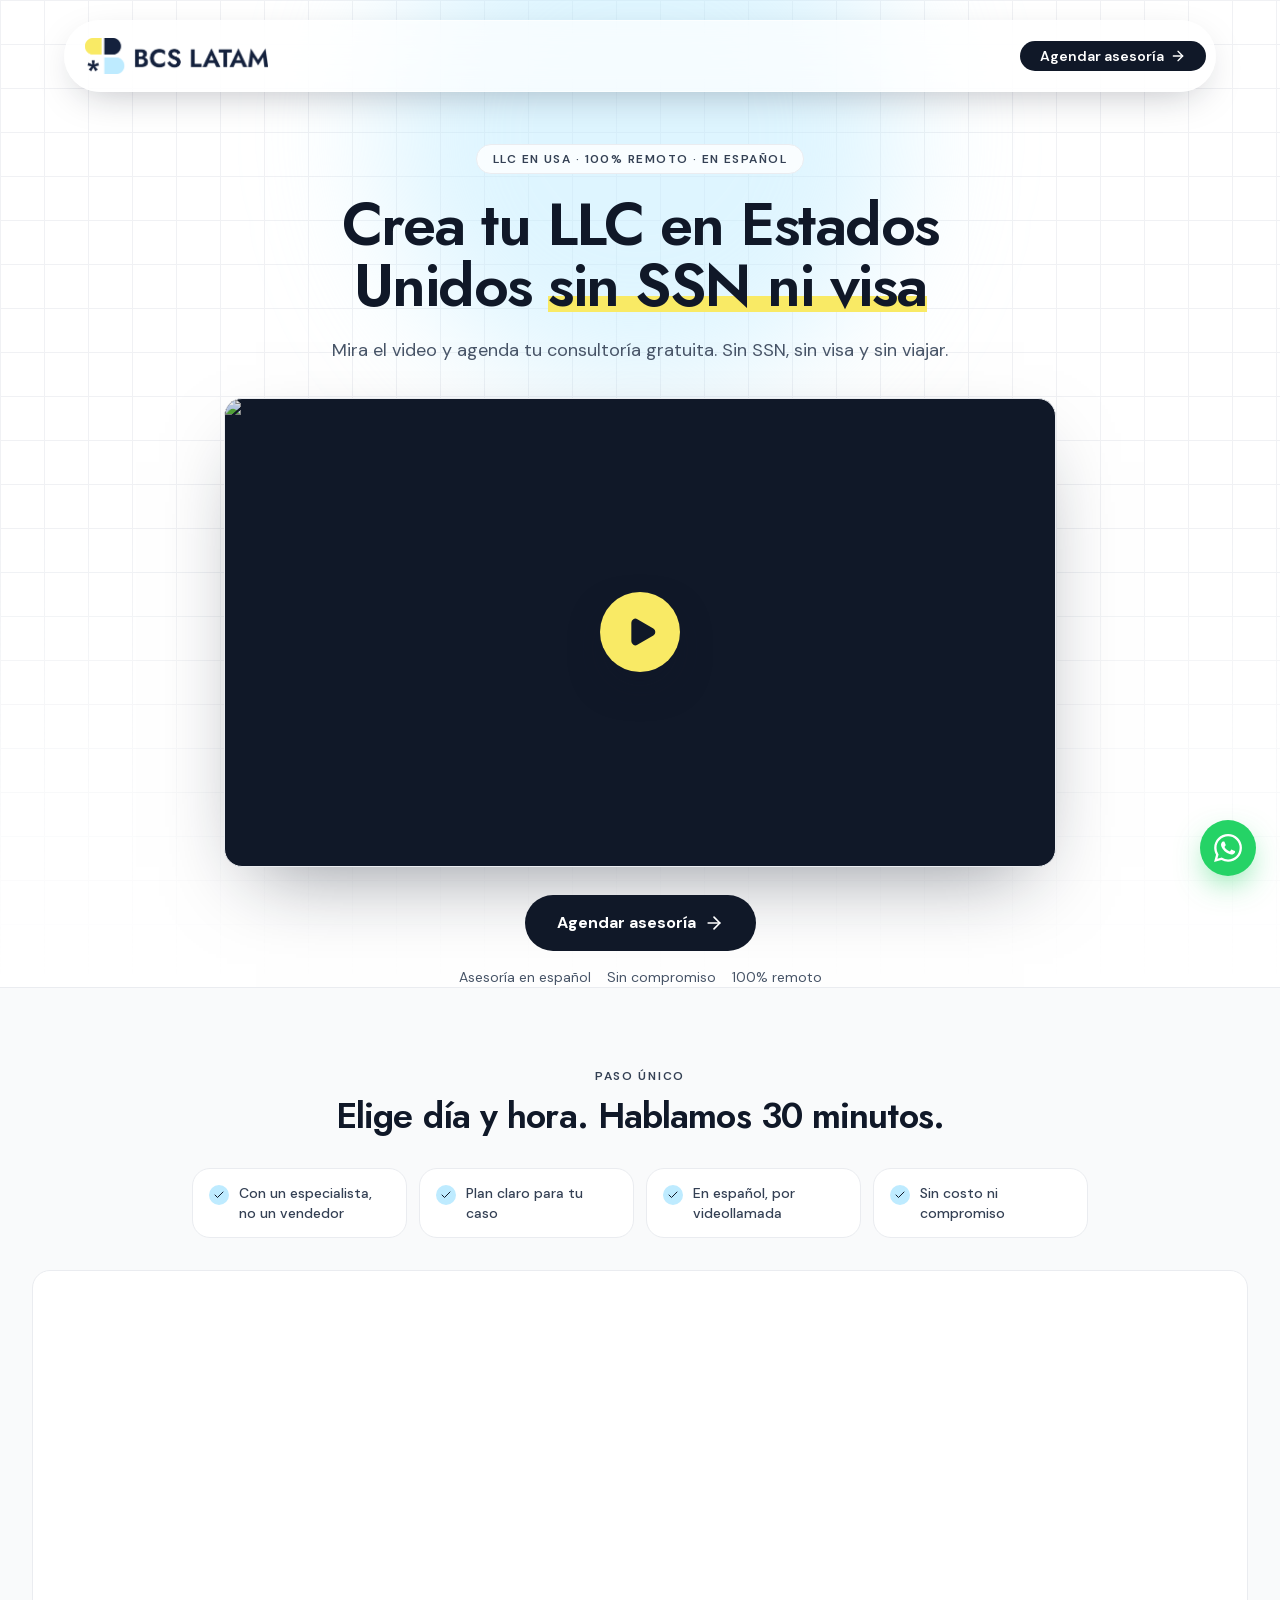
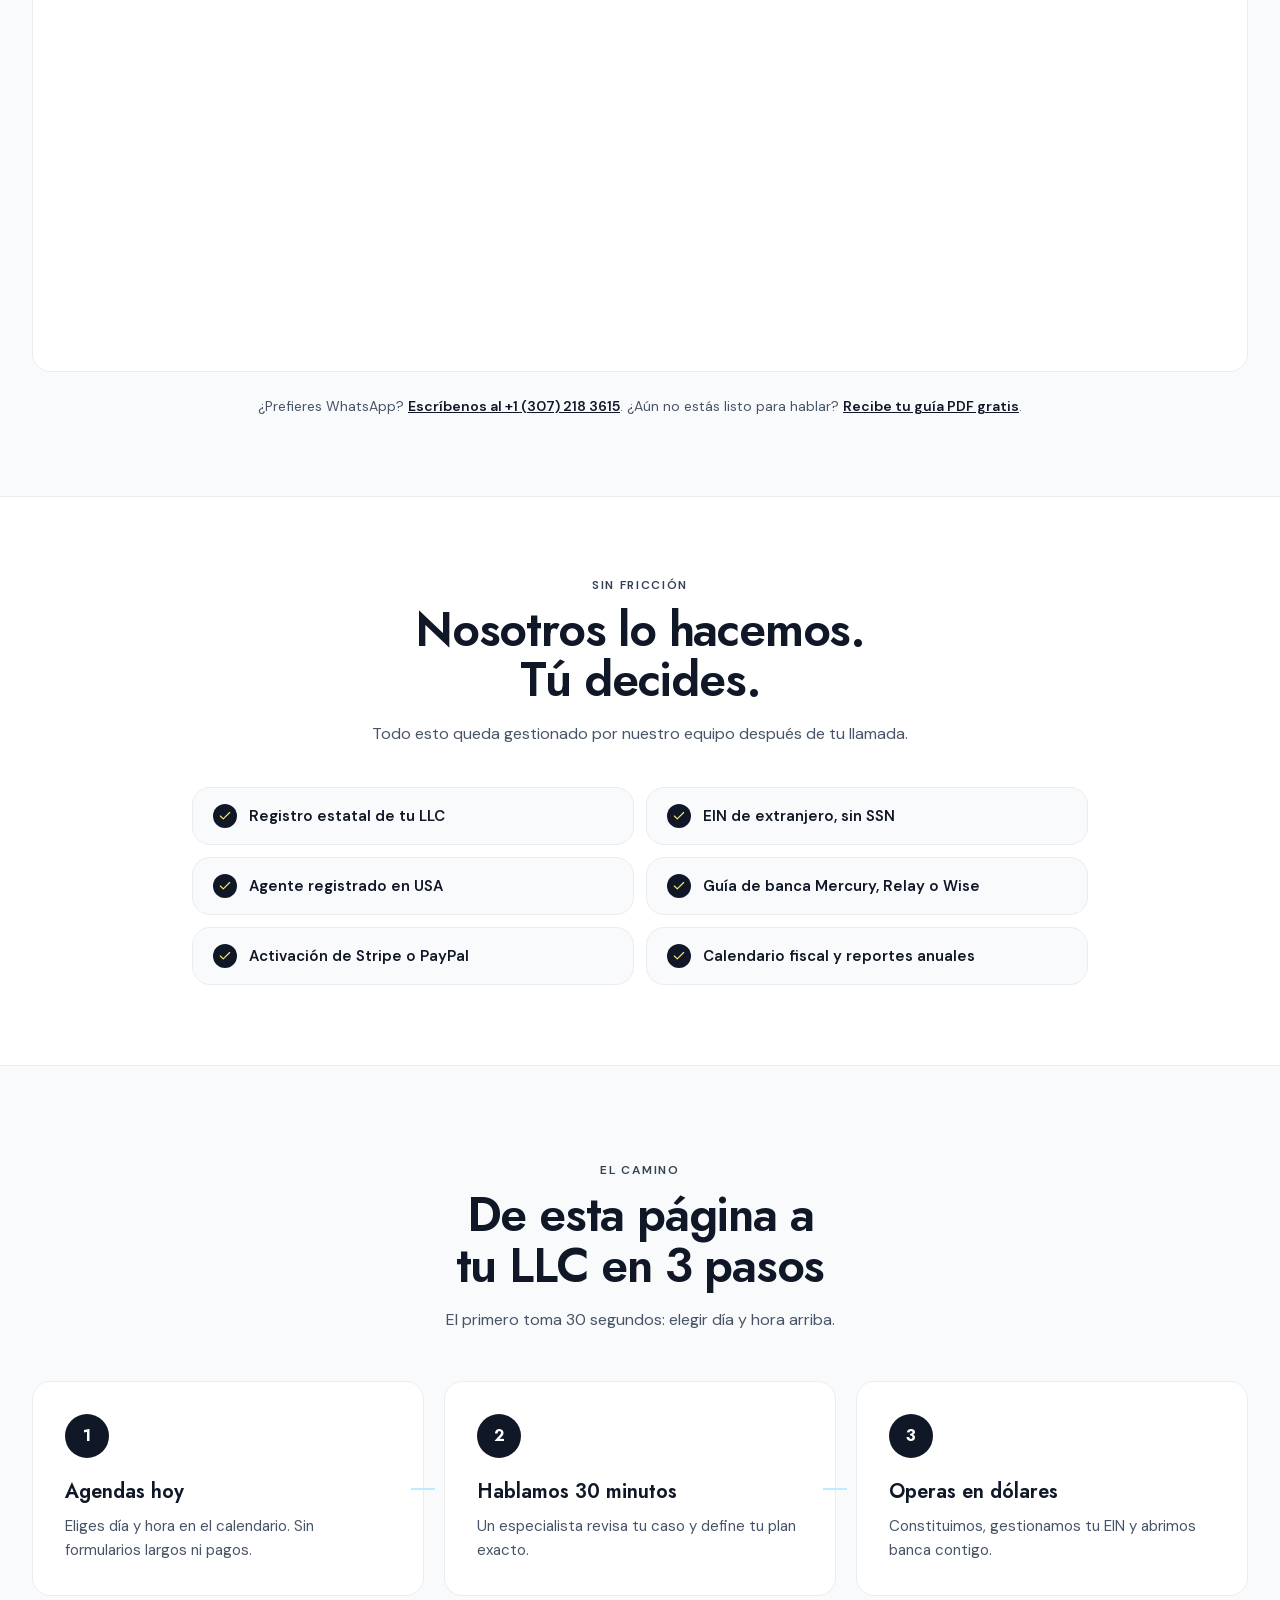
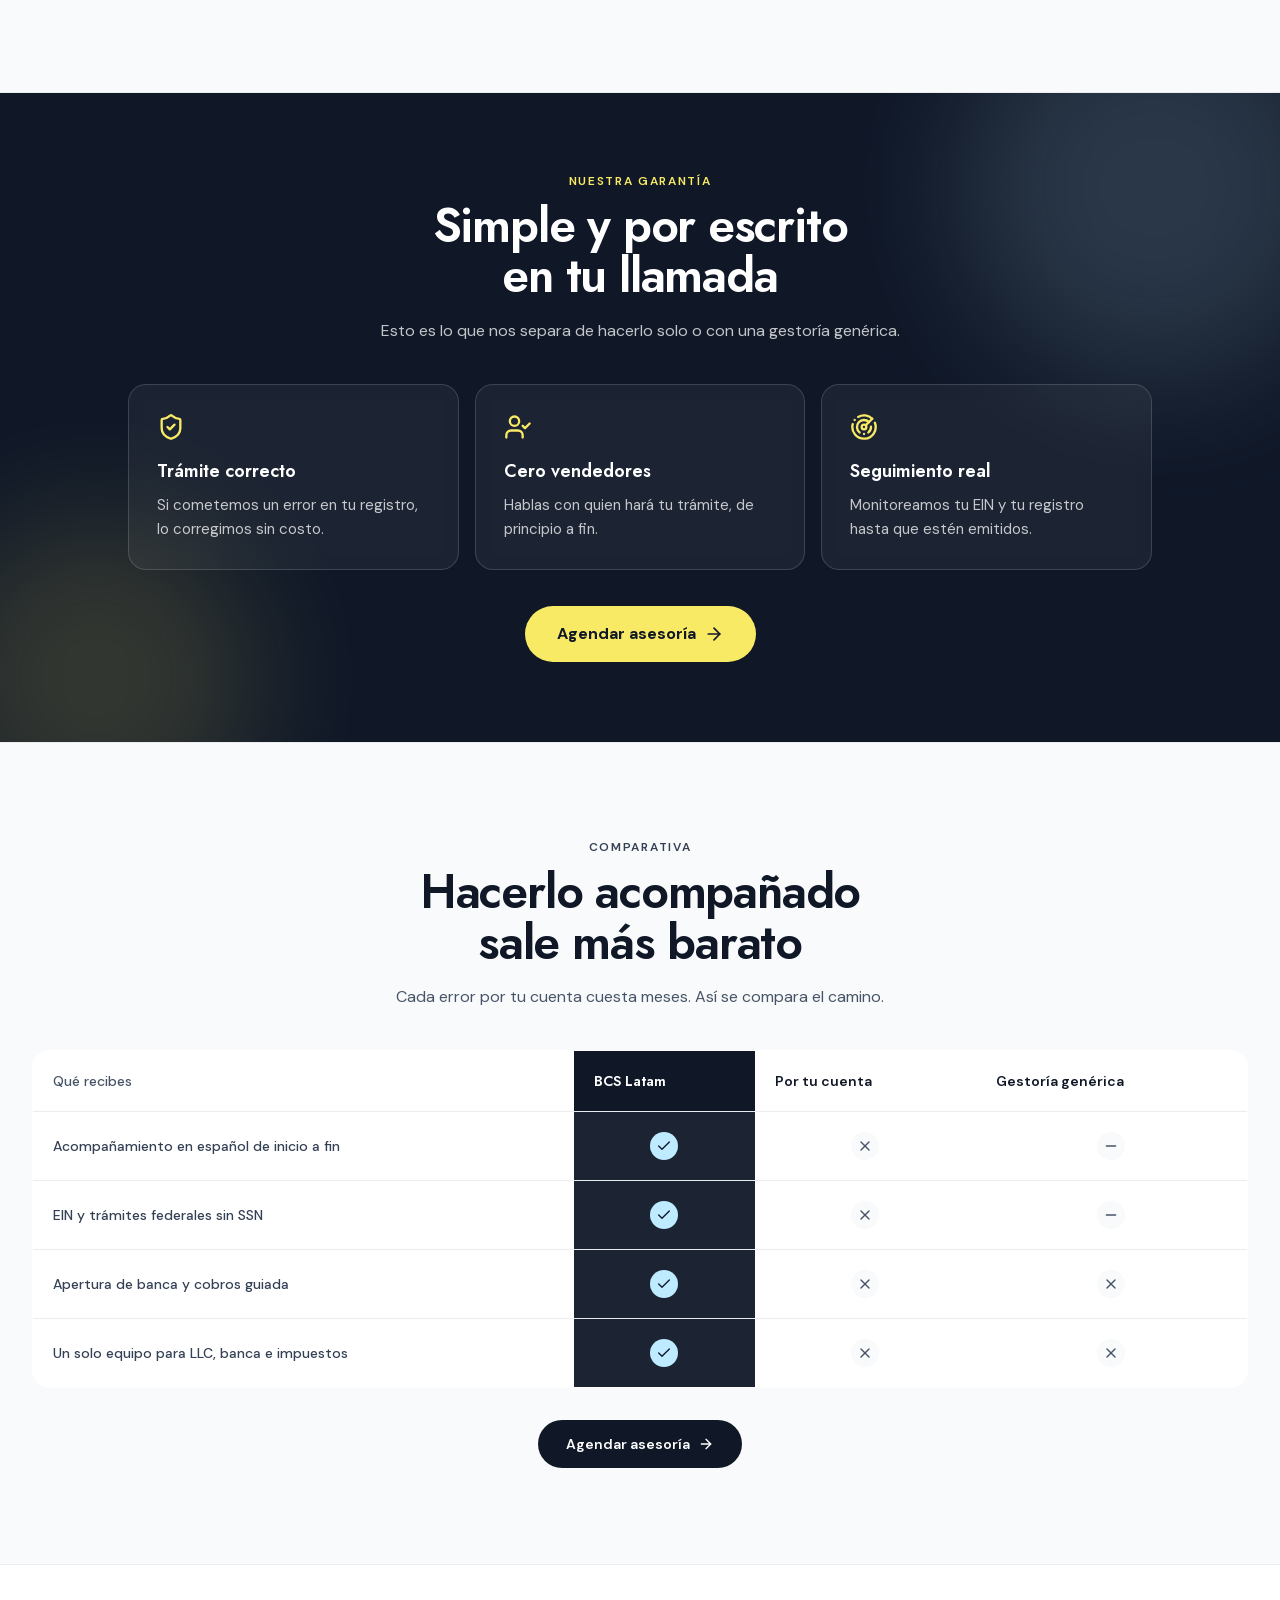
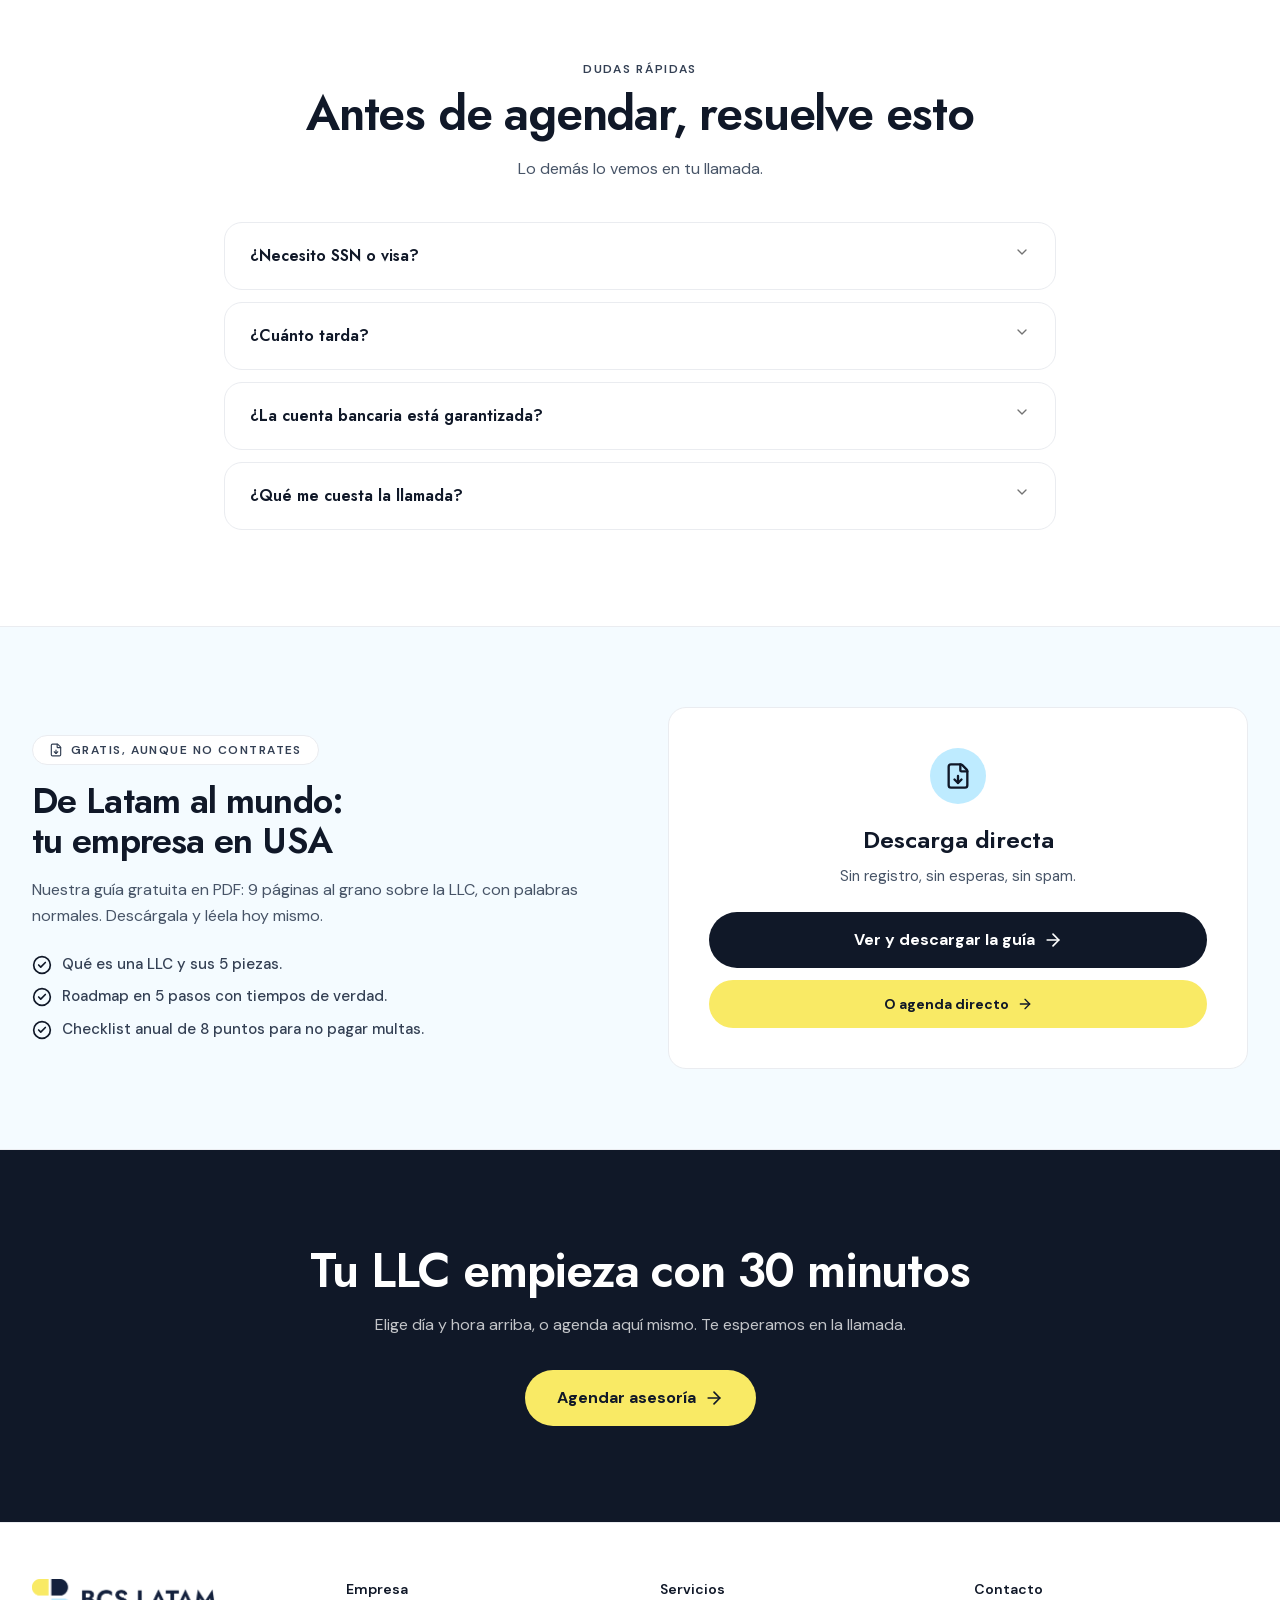
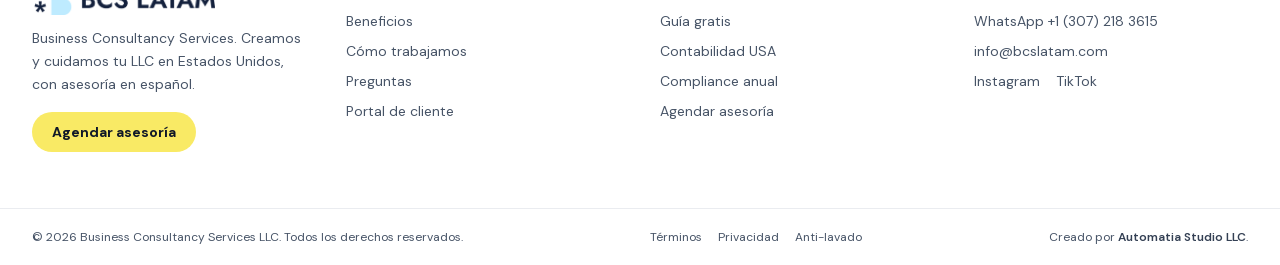
==== commit 934411a1: "Fix: ensure visibility and animations on static subpages Co-authored-by: OpenBot <335604065+openbotg" ====
--- a/agendar/index.html
+++ b/agendar/index.html
@@ -1 +1 @@
-<!DOCTYPE html><html lang="es" data-scroll-behavior="smooth" class="jost_fabca609-module__LNGdqW__variable dm_sans_cbdc3b57-module__JuT0dG__variable h-full scroll-smooth antialiased"><head><meta charSet="utf-8"/><meta name="viewport" content="width=device-width, initial-scale=1"/><link rel="preload" as="image" href="../images/logo-bcs-latam.png" fetchPriority="high"/><link rel="stylesheet" href="../_next/static/chunks/253co0rtc8ajt.css" data-precedence="next"/><link rel="preload" as="script" fetchPriority="low" href="../_next/static/chunks/0jvhpaew_uadu.js"/><script src="../_next/static/chunks/19mx3mg6lkumu.js" async=""></script><script src="../_next/static/chunks/1wp_82-220bdp.js" async=""></script><script src="../_next/static/chunks/0erpg4rnzkm4w.js" async=""></script><script src="../_next/static/chunks/turbopack-2m6es10re54j4.js" async=""></script><script src="../_next/static/chunks/0h2qsuyze9ds1.js" async=""></script><script src="../_next/static/chunks/1rd11iav0966-.js" async=""></script><script src="../_next/static/chunks/00t201clrue9z.js" async=""></script><script src="../_next/static/chunks/3g6kw6u7vrmy1.js" async=""></script><link rel="preload" href="https://www.googletagmanager.com/gtag/js?id=G-PBPMS2BMSN" as="script"/><meta name="next-size-adjust" content=""/><title>Crea tu LLC en USA | Agenda tu consultoría gratuita | BCS Latam</title><meta name="description" content="Mira el video y agenda tu consultoría gratuita: LLC en Estados Unidos sin SSN, sin visa y sin viajar. 100% remoto y en español."/><meta property="og:title" content="BCS Latam | Tu LLC en Estados Unidos desde LATAM"/><meta property="og:description" content="Creamos tu LLC en Estados Unidos con EIN y agente registrado, y te acompañamos hasta cobrar en dólares. Asesoría en español."/><meta property="og:site_name" content="BCS Latam"/><meta property="og:locale" content="es_ES"/><meta property="og:type" content="website"/><meta name="twitter:card" content="summary"/><meta name="twitter:title" content="BCS Latam | Tu LLC en Estados Unidos desde LATAM"/><meta name="twitter:description" content="Creamos tu LLC en Estados Unidos con EIN y agente registrado, y te acompañamos hasta cobrar en dólares. Asesoría en español."/><link rel="icon" href="../favicon.ico?favicon.1lztotj-ll3r3.ico" sizes="48x48" type="image/x-icon"/><link rel="apple-touch-icon" href="../apple-icon.png?apple-icon.2mn8_-ubdnwzx.png" sizes="180x180" type="image/png"/><script src="../_next/static/chunks/0cz1d0mv5g_q7.js" noModule=""></script></head><body class="flex min-h-full flex-col bg-white font-sans text-body"><div hidden=""><!--$--><!--/$--></div><noscript><img height="1" width="1" style="display:none" src="https://www.facebook.com/tr?id=1901297420501892&amp;ev=PageView&amp;noscript=1" alt=""/></noscript><header class="fixed inset-x-3 top-3 z-50 md:inset-x-6 md:top-5" style="opacity:0;transform:translateY(-16px)"><nav aria-label="Navegación principal" class="mx-auto flex h-16 max-w-6xl items-center justify-between gap-3 rounded-full border border-white/60 bg-white/70 pr-2 pl-4 shadow-[0_12px_40px_-16px_rgba(16,24,40,0.35)] backdrop-blur-xl md:h-[72px] md:pl-5"><a class="flex shrink-0 items-center" aria-label="BCS Latam, inicio" href="../index.html"><img alt="BCS Latam" fetchPriority="high" loading="eager" width="360" height="80" decoding="async" data-nimg="1" class="h-6 w-auto md:h-9" style="color:transparent" src="../images/logo-bcs-latam.png"/></a><div class="hidden items-center gap-6 lg:flex"></div><div class="flex items-center gap-2"><a data-slot="button" data-variant="default" data-size="default" class="group/button inline-flex shrink-0 items-center justify-center border border-transparent bg-clip-padding whitespace-nowrap transition-all outline-none select-none focus-visible:border-ring focus-visible:ring-3 focus-visible:ring-ring/50 active:not-aria-[haspopup]:translate-y-px disabled:pointer-events-none disabled:opacity-50 aria-invalid:border-destructive aria-invalid:ring-3 aria-invalid:ring-destructive/20 dark:aria-invalid:border-destructive/50 dark:aria-invalid:ring-destructive/40 [&amp;_svg]:pointer-events-none [&amp;_svg]:shrink-0 [&amp;_svg:not([class*=&#x27;size-&#x27;])]:size-4 h-8 gap-1.5 has-data-[icon=inline-end]:pr-2 has-data-[icon=inline-start]:pl-2 rounded-full bg-ink px-4 text-[13px] font-semibold text-white hover:bg-ink/90 active:scale-[0.97] md:px-5 md:text-sm" href="#agendar">Agendar asesoría<svg xmlns="http://www.w3.org/2000/svg" width="24" height="24" viewBox="0 0 24 24" fill="none" stroke="currentColor" stroke-width="2" stroke-linecap="round" stroke-linejoin="round" class="lucide lucide-arrow-right size-4" aria-hidden="true"><path d="M5 12h14"></path><path d="m12 5 7 7-7 7"></path></svg></a></div></nav></header><main class="pb-20 md:pb-0"><section class="relative overflow-hidden bg-white"><div aria-hidden="true" class="bg-grid mask-fade-y absolute inset-0 opacity-70"></div><div aria-hidden="true" class="absolute -top-32 left-1/2 size-[520px] -translate-x-1/2 rounded-full bg-mist/50 blur-3xl"></div><div class="relative mx-auto max-w-4xl px-4 pt-28 text-center md:px-8 md:pt-36"><div style="opacity:0;transform:translateY(24px)"><p class="inline-flex items-center rounded-full border border-hairline bg-white/80 px-4 py-1.5 text-xs font-semibold tracking-[0.12em] text-deep uppercase backdrop-blur">LLC en USA · 100% remoto · En español</p></div><div style="opacity:0;transform:translateY(24px)"><h1 class="mt-5 font-display text-4xl leading-[1.02] font-semibold tracking-tight text-balance text-ink md:text-6xl">Crea tu LLC en Estados Unidos<!-- --> <span class="relative inline-block"><span class="relative z-10">sin SSN ni visa</span><span aria-hidden="true" class="absolute inset-x-0 bottom-1 z-0 h-3 bg-sun md:h-4"></span></span></h1></div><div style="opacity:0;transform:translateY(24px)"><p class="mx-auto mt-5 max-w-[52ch] text-lg leading-relaxed text-body">Mira el video y agenda tu consultoría gratuita. Sin SSN, sin visa y sin viajar.</p></div><div style="opacity:0;transform:translateY(24px)"><div class="mt-8 overflow-hidden rounded-2xl border border-hairline bg-ink text-left shadow-[0_32px_80px_-32px_rgba(16,24,40,0.5)]"><button type="button" class="group relative block w-full cursor-pointer" aria-label="Reproducir video explicativo"><img alt="Miniatura del video explicativo de BCS Latam" loading="lazy" width="1280" height="720" decoding="async" data-nimg="1" class="aspect-video w-full object-cover opacity-90 transition-opacity duration-300 group-hover:opacity-75" style="color:transparent" src="https://i.ytimg.com/vi/yuKmG69zcdY/maxresdefault.jpg"/><span class="absolute inset-0 flex items-center justify-center"><span class="flex size-20 items-center justify-center rounded-full bg-sun shadow-[0_16px_40px_-12px_rgba(16,24,40,0.6)] transition-transform duration-300 group-hover:scale-110 group-active:scale-95"><svg xmlns="http://www.w3.org/2000/svg" width="24" height="24" viewBox="0 0 24 24" fill="none" stroke="currentColor" stroke-width="2" stroke-linecap="round" stroke-linejoin="round" class="lucide lucide-play ml-1 size-8 fill-ink text-ink" aria-hidden="true"><path d="M5 5a2 2 0 0 1 3.008-1.728l11.997 6.998a2 2 0 0 1 .003 3.458l-12 7A2 2 0 0 1 5 19z"></path></svg></span></span></button></div></div><div style="opacity:0;transform:translateY(24px)"><div class="mt-7 flex flex-col items-center gap-4"><a class="inline-flex items-center gap-2 rounded-full bg-ink px-8 py-4 text-base font-bold text-white transition-transform hover:-translate-y-0.5 active:scale-[0.97]" href="#agendar">Agendar asesoría<svg xmlns="http://www.w3.org/2000/svg" width="24" height="24" viewBox="0 0 24 24" fill="none" stroke="currentColor" stroke-width="2" stroke-linecap="round" stroke-linejoin="round" class="lucide lucide-arrow-right size-5" aria-hidden="true"><path d="M5 12h14"></path><path d="m12 5 7 7-7 7"></path></svg></a><p class="flex flex-wrap items-center justify-center gap-x-4 gap-y-1 text-sm text-body"><span>Asesoría en español</span><span>Sin compromiso</span><span>100% remoto</span></p></div></div></div></section><section id="agendar" class="scroll-mt-24 border-y border-hairline bg-soft"><div class="mx-auto max-w-7xl px-4 py-14 md:px-8 md:py-20"><div style="opacity:0;transform:translateY(24px)"><p class="text-center text-xs font-semibold tracking-[0.14em] text-deep uppercase">Paso único</p><h2 class="mx-auto mt-3 max-w-2xl text-center font-display text-3xl font-semibold tracking-tight text-balance text-ink md:text-4xl">Elige día y hora. Hablamos 30 minutos.</h2></div><div style="opacity:0;transform:translateY(24px)"><ul class="mx-auto mt-8 grid max-w-4xl gap-3 sm:grid-cols-2 lg:grid-cols-4"><li class="flex gap-2.5 rounded-2xl border border-hairline bg-white px-4 py-3.5 text-sm font-medium text-deep"><span class="mt-0.5 flex size-5 shrink-0 items-center justify-center rounded-full bg-mist"><svg xmlns="http://www.w3.org/2000/svg" width="24" height="24" viewBox="0 0 24 24" fill="none" stroke="currentColor" stroke-width="2" stroke-linecap="round" stroke-linejoin="round" class="lucide lucide-check size-3 text-ink" aria-hidden="true"><path d="M20 6 9 17l-5-5"></path></svg></span>Con un especialista, no un vendedor</li><li class="flex gap-2.5 rounded-2xl border border-hairline bg-white px-4 py-3.5 text-sm font-medium text-deep"><span class="mt-0.5 flex size-5 shrink-0 items-center justify-center rounded-full bg-mist"><svg xmlns="http://www.w3.org/2000/svg" width="24" height="24" viewBox="0 0 24 24" fill="none" stroke="currentColor" stroke-width="2" stroke-linecap="round" stroke-linejoin="round" class="lucide lucide-check size-3 text-ink" aria-hidden="true"><path d="M20 6 9 17l-5-5"></path></svg></span>Plan claro para tu caso</li><li class="flex gap-2.5 rounded-2xl border border-hairline bg-white px-4 py-3.5 text-sm font-medium text-deep"><span class="mt-0.5 flex size-5 shrink-0 items-center justify-center rounded-full bg-mist"><svg xmlns="http://www.w3.org/2000/svg" width="24" height="24" viewBox="0 0 24 24" fill="none" stroke="currentColor" stroke-width="2" stroke-linecap="round" stroke-linejoin="round" class="lucide lucide-check size-3 text-ink" aria-hidden="true"><path d="M20 6 9 17l-5-5"></path></svg></span>En español, por videollamada</li><li class="flex gap-2.5 rounded-2xl border border-hairline bg-white px-4 py-3.5 text-sm font-medium text-deep"><span class="mt-0.5 flex size-5 shrink-0 items-center justify-center rounded-full bg-mist"><svg xmlns="http://www.w3.org/2000/svg" width="24" height="24" viewBox="0 0 24 24" fill="none" stroke="currentColor" stroke-width="2" stroke-linecap="round" stroke-linejoin="round" class="lucide lucide-check size-3 text-ink" aria-hidden="true"><path d="M20 6 9 17l-5-5"></path></svg></span>Sin costo ni compromiso</li></ul></div><div class="mt-8" style="opacity:0;transform:translateY(24px)"><div class="overflow-hidden rounded-2xl border border-hairline bg-white"><div id="bcs-cal-inline" style="width:100%;height:100%;min-height:700px;overflow:auto"></div><div aria-hidden="true"></div></div></div><div style="opacity:0;transform:translateY(24px)"><p class="mt-6 text-center text-sm text-body">¿Prefieres WhatsApp?<!-- --> <a href="https://wa.me/13072183615?text=Hola%20BCS%20Latam%2C%20quiero%20agendar%20una%20consultoria%20para%20abrir%20mi%20LLC." target="_blank" rel="noreferrer" class="font-semibold text-ink underline">Escríbenos al <!-- -->+1 (307) 218 3615</a>. ¿Aún no estás listo para hablar?<!-- --> <a href="../guia/" class="font-semibold text-ink underline">Recibe tu guía PDF gratis</a>.</p></div></div></section><section class="bg-white"><div class="mx-auto max-w-7xl px-4 py-14 md:px-8 md:py-20"><div class="max-w-2xl mx-auto text-center" style="opacity:0;transform:translateY(24px)"><p class="text-xs font-semibold tracking-[0.14em] uppercase text-deep">Sin fricción</p><h2 class="mt-3 font-display text-3xl font-semibold tracking-tight text-balance md:text-5xl md:leading-[1.05] text-ink">Nosotros lo hacemos. Tú decides.</h2><p class="mt-4 max-w-[65ch] text-base leading-relaxed text-body">Todo esto queda gestionado por nuestro equipo después de tu llamada.</p></div><ul class="mx-auto mt-10 grid max-w-4xl gap-3 sm:grid-cols-2"><div style="opacity:0;transform:translateY(24px)"><li class="flex items-center gap-3 rounded-2xl border border-hairline bg-soft px-5 py-4 text-[15px] font-semibold text-ink"><span class="flex size-6 shrink-0 items-center justify-center rounded-full bg-ink"><svg xmlns="http://www.w3.org/2000/svg" width="24" height="24" viewBox="0 0 24 24" fill="none" stroke="currentColor" stroke-width="2" stroke-linecap="round" stroke-linejoin="round" class="lucide lucide-check size-3.5 text-sun" aria-hidden="true"><path d="M20 6 9 17l-5-5"></path></svg></span>Registro estatal de tu LLC</li></div><div style="opacity:0;transform:translateY(24px)"><li class="flex items-center gap-3 rounded-2xl border border-hairline bg-soft px-5 py-4 text-[15px] font-semibold text-ink"><span class="flex size-6 shrink-0 items-center justify-center rounded-full bg-ink"><svg xmlns="http://www.w3.org/2000/svg" width="24" height="24" viewBox="0 0 24 24" fill="none" stroke="currentColor" stroke-width="2" stroke-linecap="round" stroke-linejoin="round" class="lucide lucide-check size-3.5 text-sun" aria-hidden="true"><path d="M20 6 9 17l-5-5"></path></svg></span>EIN de extranjero, sin SSN</li></div><div style="opacity:0;transform:translateY(24px)"><li class="flex items-center gap-3 rounded-2xl border border-hairline bg-soft px-5 py-4 text-[15px] font-semibold text-ink"><span class="flex size-6 shrink-0 items-center justify-center rounded-full bg-ink"><svg xmlns="http://www.w3.org/2000/svg" width="24" height="24" viewBox="0 0 24 24" fill="none" stroke="currentColor" stroke-width="2" stroke-linecap="round" stroke-linejoin="round" class="lucide lucide-check size-3.5 text-sun" aria-hidden="true"><path d="M20 6 9 17l-5-5"></path></svg></span>Agente registrado en USA</li></div><div style="opacity:0;transform:translateY(24px)"><li class="flex items-center gap-3 rounded-2xl border border-hairline bg-soft px-5 py-4 text-[15px] font-semibold text-ink"><span class="flex size-6 shrink-0 items-center justify-center rounded-full bg-ink"><svg xmlns="http://www.w3.org/2000/svg" width="24" height="24" viewBox="0 0 24 24" fill="none" stroke="currentColor" stroke-width="2" stroke-linecap="round" stroke-linejoin="round" class="lucide lucide-check size-3.5 text-sun" aria-hidden="true"><path d="M20 6 9 17l-5-5"></path></svg></span>Guía de banca Mercury, Relay o Wise</li></div><div style="opacity:0;transform:translateY(24px)"><li class="flex items-center gap-3 rounded-2xl border border-hairline bg-soft px-5 py-4 text-[15px] font-semibold text-ink"><span class="flex size-6 shrink-0 items-center justify-center rounded-full bg-ink"><svg xmlns="http://www.w3.org/2000/svg" width="24" height="24" viewBox="0 0 24 24" fill="none" stroke="currentColor" stroke-width="2" stroke-linecap="round" stroke-linejoin="round" class="lucide lucide-check size-3.5 text-sun" aria-hidden="true"><path d="M20 6 9 17l-5-5"></path></svg></span>Activación de Stripe o PayPal</li></div><div style="opacity:0;transform:translateY(24px)"><li class="flex items-center gap-3 rounded-2xl border border-hairline bg-soft px-5 py-4 text-[15px] font-semibold text-ink"><span class="flex size-6 shrink-0 items-center justify-center rounded-full bg-ink"><svg xmlns="http://www.w3.org/2000/svg" width="24" height="24" viewBox="0 0 24 24" fill="none" stroke="currentColor" stroke-width="2" stroke-linecap="round" stroke-linejoin="round" class="lucide lucide-check size-3.5 text-sun" aria-hidden="true"><path d="M20 6 9 17l-5-5"></path></svg></span>Calendario fiscal y reportes anuales</li></div></ul></div></section><section id="proceso" class="scroll-mt-20 border-y border-hairline bg-soft"><div class="mx-auto max-w-7xl px-4 py-16 md:px-8 md:py-24"><div class="max-w-2xl mx-auto text-center" style="opacity:0;transform:translateY(24px)"><p class="text-xs font-semibold tracking-[0.14em] uppercase text-deep">El camino</p><h2 class="mt-3 font-display text-3xl font-semibold tracking-tight text-balance md:text-5xl md:leading-[1.05] text-ink">De esta página a tu LLC en 3 pasos</h2><p class="mt-4 max-w-[65ch] text-base leading-relaxed text-body">El primero toma 30 segundos: elegir día y hora arriba.</p></div><ol class="mt-12 grid gap-5 md:grid-cols-3"><div style="opacity:0;transform:translateY(24px)"><li class="relative h-full rounded-2xl border border-hairline bg-white p-7 transition-transform duration-200 hover:-translate-y-1 md:p-8"><span aria-hidden="true" class="inline-flex size-11 items-center justify-center rounded-full bg-ink font-display text-base font-bold text-white">1</span><span aria-hidden="true" class="absolute top-1/2 -right-3 hidden h-0.5 w-6 bg-mist md:block"></span><h3 class="mt-5 font-display text-xl font-semibold text-ink">Agendas hoy</h3><p class="mt-2 text-[15px] leading-relaxed text-body">Eliges día y hora en el calendario. Sin formularios largos ni pagos.</p></li></div><div style="opacity:0;transform:translateY(24px)"><li class="relative h-full rounded-2xl border border-hairline bg-white p-7 transition-transform duration-200 hover:-translate-y-1 md:p-8"><span aria-hidden="true" class="inline-flex size-11 items-center justify-center rounded-full bg-ink font-display text-base font-bold text-white">2</span><span aria-hidden="true" class="absolute top-1/2 -right-3 hidden h-0.5 w-6 bg-mist md:block"></span><h3 class="mt-5 font-display text-xl font-semibold text-ink">Hablamos 30 minutos</h3><p class="mt-2 text-[15px] leading-relaxed text-body">Un especialista revisa tu caso y define tu plan exacto.</p></li></div><div style="opacity:0;transform:translateY(24px)"><li class="relative h-full rounded-2xl border border-hairline bg-white p-7 transition-transform duration-200 hover:-translate-y-1 md:p-8"><span aria-hidden="true" class="inline-flex size-11 items-center justify-center rounded-full bg-ink font-display text-base font-bold text-white">3</span><h3 class="mt-5 font-display text-xl font-semibold text-ink">Operas en dólares</h3><p class="mt-2 text-[15px] leading-relaxed text-body">Constituimos, gestionamos tu EIN y abrimos banca contigo.</p></li></div></ol></div></section><section class="relative overflow-hidden bg-ink"><div aria-hidden="true" class="absolute -top-24 right-[-5%] size-[380px] rounded-full bg-mist/15 blur-3xl"></div><div aria-hidden="true" class="absolute -bottom-24 left-[-5%] size-[320px] rounded-full bg-sun/15 blur-3xl"></div><div class="relative mx-auto max-w-7xl px-4 py-14 md:px-8 md:py-20"><div class="max-w-2xl mx-auto text-center" style="opacity:0;transform:translateY(24px)"><p class="text-xs font-semibold tracking-[0.14em] uppercase text-sun">Nuestra garantía</p><h2 class="mt-3 font-display text-3xl font-semibold tracking-tight text-balance md:text-5xl md:leading-[1.05] text-white">Simple y por escrito en tu llamada</h2><p class="mt-4 max-w-[65ch] text-base leading-relaxed text-white/75">Esto es lo que nos separa de hacerlo solo o con una gestoría genérica.</p></div><div class="mx-auto mt-10 grid max-w-5xl gap-4 md:grid-cols-3"><div style="opacity:0;transform:translateY(24px)"><div class="h-full rounded-2xl border border-white/15 bg-white/5 p-7 backdrop-blur"><svg xmlns="http://www.w3.org/2000/svg" width="24" height="24" viewBox="0 0 24 24" fill="none" stroke="currentColor" stroke-width="2" stroke-linecap="round" stroke-linejoin="round" class="lucide lucide-shield-check size-7 text-sun" aria-hidden="true"><path d="M20 13c0 5-3.5 7.5-7.66 8.95a1 1 0 0 1-.67-.01C7.5 20.5 4 18 4 13V6a1 1 0 0 1 1-1c2 0 4.5-1.2 6.24-2.72a1.17 1.17 0 0 1 1.52 0C14.51 3.81 17 5 19 5a1 1 0 0 1 1 1z"></path><path d="m9 12 2 2 4-4"></path></svg><h3 class="mt-4 font-display text-lg font-semibold text-white">Trámite correcto</h3><p class="mt-2 text-[15px] leading-relaxed text-white/75">Si cometemos un error en tu registro, lo corregimos sin costo.</p></div></div><div style="opacity:0;transform:translateY(24px)"><div class="h-full rounded-2xl border border-white/15 bg-white/5 p-7 backdrop-blur"><svg xmlns="http://www.w3.org/2000/svg" width="24" height="24" viewBox="0 0 24 24" fill="none" stroke="currentColor" stroke-width="2" stroke-linecap="round" stroke-linejoin="round" class="lucide lucide-user-check size-7 text-sun" aria-hidden="true"><path d="m16 11 2 2 4-4"></path><path d="M16 21v-2a4 4 0 0 0-4-4H6a4 4 0 0 0-4 4v2"></path><circle cx="9" cy="7" r="4"></circle></svg><h3 class="mt-4 font-display text-lg font-semibold text-white">Cero vendedores</h3><p class="mt-2 text-[15px] leading-relaxed text-white/75">Hablas con quien hará tu trámite, de principio a fin.</p></div></div><div style="opacity:0;transform:translateY(24px)"><div class="h-full rounded-2xl border border-white/15 bg-white/5 p-7 backdrop-blur"><svg xmlns="http://www.w3.org/2000/svg" width="24" height="24" viewBox="0 0 24 24" fill="none" stroke="currentColor" stroke-width="2" stroke-linecap="round" stroke-linejoin="round" class="lucide lucide-radar size-7 text-sun" aria-hidden="true"><path d="M19.07 4.93A10 10 0 0 0 6.99 3.34"></path><path d="M4 6h.01"></path><path d="M2.29 9.62A10 10 0 1 0 21.31 8.35"></path><path d="M16.24 7.76A6 6 0 1 0 8.23 16.67"></path><path d="M12 18h.01"></path><path d="M17.99 11.66A6 6 0 0 1 15.77 16.67"></path><circle cx="12" cy="12" r="2"></circle><path d="m13.41 10.59 5.66-5.66"></path></svg><h3 class="mt-4 font-display text-lg font-semibold text-white">Seguimiento real</h3><p class="mt-2 text-[15px] leading-relaxed text-white/75">Monitoreamos tu EIN y tu registro hasta que estén emitidos.</p></div></div></div><div class="mt-9 text-center" style="opacity:0;transform:translateY(24px)"><a class="inline-flex items-center gap-2 rounded-full bg-sun px-8 py-4 text-base font-bold text-ink transition-transform hover:-translate-y-0.5 active:scale-[0.97]" href="#agendar">Agendar asesoría<svg xmlns="http://www.w3.org/2000/svg" width="24" height="24" viewBox="0 0 24 24" fill="none" stroke="currentColor" stroke-width="2" stroke-linecap="round" stroke-linejoin="round" class="lucide lucide-arrow-right size-5" aria-hidden="true"><path d="M5 12h14"></path><path d="m12 5 7 7-7 7"></path></svg></a></div></div></section><section class="border-y border-hairline bg-soft"><div class="mx-auto max-w-7xl px-4 py-16 md:px-8 md:py-24"><div class="max-w-2xl mx-auto text-center" style="opacity:0;transform:translateY(24px)"><p class="text-xs font-semibold tracking-[0.14em] uppercase text-deep">Comparativa</p><h2 class="mt-3 font-display text-3xl font-semibold tracking-tight text-balance md:text-5xl md:leading-[1.05] text-ink">Hacerlo acompañado sale más barato</h2><p class="mt-4 max-w-[65ch] text-base leading-relaxed text-body">Cada error por tu cuenta cuesta meses. Así se compara el camino.</p></div><div class="mt-10 overflow-x-auto" style="opacity:0;transform:translateY(24px)"><table class="w-full min-w-[640px] border-collapse overflow-hidden rounded-2xl border border-hairline bg-white text-left text-sm"><caption class="sr-only">Comparativa entre BCS Latam, hacerlo por cuenta propia y gestorías genéricas</caption><thead><tr class="border-b border-hairline"><th scope="col" class="p-5 font-medium text-body">Qué recibes</th><th scope="col" class="bg-ink p-5 font-display font-semibold text-white">BCS Latam</th><th scope="col" class="p-5 font-semibold text-ink">Por tu cuenta</th><th scope="col" class="p-5 font-semibold text-ink">Gestoría genérica</th></tr></thead><tbody class="divide-y divide-hairline"><tr><th scope="row" class="p-5 font-medium text-deep">Acompañamiento en español de inicio a fin</th><td class="bg-ink/95 p-5 text-center"><span class="inline-flex size-7 items-center justify-center rounded-full bg-mist"><svg xmlns="http://www.w3.org/2000/svg" width="24" height="24" viewBox="0 0 24 24" fill="none" stroke="currentColor" stroke-width="2" stroke-linecap="round" stroke-linejoin="round" class="lucide lucide-check size-4 text-ink" aria-label="Incluido"><path d="M20 6 9 17l-5-5"></path></svg></span></td><td class="p-5 text-center"><span class="inline-flex size-7 items-center justify-center rounded-full bg-soft"><svg xmlns="http://www.w3.org/2000/svg" width="24" height="24" viewBox="0 0 24 24" fill="none" stroke="currentColor" stroke-width="2" stroke-linecap="round" stroke-linejoin="round" class="lucide lucide-x size-4 text-body" aria-label="No incluido"><path d="M18 6 6 18"></path><path d="m6 6 12 12"></path></svg></span></td><td class="p-5 text-center"><span class="inline-flex size-7 items-center justify-center rounded-full bg-soft"><svg xmlns="http://www.w3.org/2000/svg" width="24" height="24" viewBox="0 0 24 24" fill="none" stroke="currentColor" stroke-width="2" stroke-linecap="round" stroke-linejoin="round" class="lucide lucide-minus size-4 text-body" aria-label="Parcial"><path d="M5 12h14"></path></svg></span></td></tr><tr><th scope="row" class="p-5 font-medium text-deep">EIN y trámites federales sin SSN</th><td class="bg-ink/95 p-5 text-center"><span class="inline-flex size-7 items-center justify-center rounded-full bg-mist"><svg xmlns="http://www.w3.org/2000/svg" width="24" height="24" viewBox="0 0 24 24" fill="none" stroke="currentColor" stroke-width="2" stroke-linecap="round" stroke-linejoin="round" class="lucide lucide-check size-4 text-ink" aria-label="Incluido"><path d="M20 6 9 17l-5-5"></path></svg></span></td><td class="p-5 text-center"><span class="inline-flex size-7 items-center justify-center rounded-full bg-soft"><svg xmlns="http://www.w3.org/2000/svg" width="24" height="24" viewBox="0 0 24 24" fill="none" stroke="currentColor" stroke-width="2" stroke-linecap="round" stroke-linejoin="round" class="lucide lucide-x size-4 text-body" aria-label="No incluido"><path d="M18 6 6 18"></path><path d="m6 6 12 12"></path></svg></span></td><td class="p-5 text-center"><span class="inline-flex size-7 items-center justify-center rounded-full bg-soft"><svg xmlns="http://www.w3.org/2000/svg" width="24" height="24" viewBox="0 0 24 24" fill="none" stroke="currentColor" stroke-width="2" stroke-linecap="round" stroke-linejoin="round" class="lucide lucide-minus size-4 text-body" aria-label="Parcial"><path d="M5 12h14"></path></svg></span></td></tr><tr><th scope="row" class="p-5 font-medium text-deep">Apertura de banca y cobros guiada</th><td class="bg-ink/95 p-5 text-center"><span class="inline-flex size-7 items-center justify-center rounded-full bg-mist"><svg xmlns="http://www.w3.org/2000/svg" width="24" height="24" viewBox="0 0 24 24" fill="none" stroke="currentColor" stroke-width="2" stroke-linecap="round" stroke-linejoin="round" class="lucide lucide-check size-4 text-ink" aria-label="Incluido"><path d="M20 6 9 17l-5-5"></path></svg></span></td><td class="p-5 text-center"><span class="inline-flex size-7 items-center justify-center rounded-full bg-soft"><svg xmlns="http://www.w3.org/2000/svg" width="24" height="24" viewBox="0 0 24 24" fill="none" stroke="currentColor" stroke-width="2" stroke-linecap="round" stroke-linejoin="round" class="lucide lucide-x size-4 text-body" aria-label="No incluido"><path d="M18 6 6 18"></path><path d="m6 6 12 12"></path></svg></span></td><td class="p-5 text-center"><span class="inline-flex size-7 items-center justify-center rounded-full bg-soft"><svg xmlns="http://www.w3.org/2000/svg" width="24" height="24" viewBox="0 0 24 24" fill="none" stroke="currentColor" stroke-width="2" stroke-linecap="round" stroke-linejoin="round" class="lucide lucide-x size-4 text-body" aria-label="No incluido"><path d="M18 6 6 18"></path><path d="m6 6 12 12"></path></svg></span></td></tr><tr><th scope="row" class="p-5 font-medium text-deep">Un solo equipo para LLC, banca e impuestos</th><td class="bg-ink/95 p-5 text-center"><span class="inline-flex size-7 items-center justify-center rounded-full bg-mist"><svg xmlns="http://www.w3.org/2000/svg" width="24" height="24" viewBox="0 0 24 24" fill="none" stroke="currentColor" stroke-width="2" stroke-linecap="round" stroke-linejoin="round" class="lucide lucide-check size-4 text-ink" aria-label="Incluido"><path d="M20 6 9 17l-5-5"></path></svg></span></td><td class="p-5 text-center"><span class="inline-flex size-7 items-center justify-center rounded-full bg-soft"><svg xmlns="http://www.w3.org/2000/svg" width="24" height="24" viewBox="0 0 24 24" fill="none" stroke="currentColor" stroke-width="2" stroke-linecap="round" stroke-linejoin="round" class="lucide lucide-x size-4 text-body" aria-label="No incluido"><path d="M18 6 6 18"></path><path d="m6 6 12 12"></path></svg></span></td><td class="p-5 text-center"><span class="inline-flex size-7 items-center justify-center rounded-full bg-soft"><svg xmlns="http://www.w3.org/2000/svg" width="24" height="24" viewBox="0 0 24 24" fill="none" stroke="currentColor" stroke-width="2" stroke-linecap="round" stroke-linejoin="round" class="lucide lucide-x size-4 text-body" aria-label="No incluido"><path d="M18 6 6 18"></path><path d="m6 6 12 12"></path></svg></span></td></tr></tbody></table></div><div class="mt-8 text-center" style="opacity:0;transform:translateY(24px)"><a class="inline-flex items-center gap-2 rounded-full bg-ink px-7 py-3.5 text-sm font-semibold text-white transition-transform hover:-translate-y-0.5 active:scale-[0.97]" href="#agendar">Agendar asesoría<svg xmlns="http://www.w3.org/2000/svg" width="24" height="24" viewBox="0 0 24 24" fill="none" stroke="currentColor" stroke-width="2" stroke-linecap="round" stroke-linejoin="round" class="lucide lucide-arrow-right size-4" aria-hidden="true"><path d="M5 12h14"></path><path d="m12 5 7 7-7 7"></path></svg></a></div></div></section><section id="preguntas" class="scroll-mt-20 bg-white"><div class="mx-auto max-w-4xl px-4 py-16 md:px-8 md:py-24"><div class="max-w-2xl mx-auto text-center" style="opacity:0;transform:translateY(24px)"><p class="text-xs font-semibold tracking-[0.14em] uppercase text-deep">Dudas rápidas</p><h2 class="mt-3 font-display text-3xl font-semibold tracking-tight text-balance md:text-5xl md:leading-[1.05] text-ink">Antes de agendar, resuelve esto</h2><p class="mt-4 max-w-[65ch] text-base leading-relaxed text-body">Lo demás lo vemos en tu llamada.</p></div><div class="mt-10" style="opacity:0;transform:translateY(24px)"><div data-slot="accordion" class="flex w-full flex-col space-y-3" data-orientation="vertical"><div data-state="closed" data-orientation="vertical" data-slot="accordion-item" class="not-last:border-b rounded-2xl border border-hairline bg-white px-6 data-[state=open]:bg-soft"><h3 data-orientation="vertical" data-state="closed" class="flex"><button type="button" aria-expanded="false" data-state="closed" data-orientation="vertical" id="radix-_R_6jpbsnrb_" data-slot="accordion-trigger" class="group/accordion-trigger relative flex flex-1 items-start justify-between rounded-lg border border-transparent transition-all outline-none focus-visible:border-ring focus-visible:ring-3 focus-visible:ring-ring/50 focus-visible:after:border-ring disabled:pointer-events-none disabled:opacity-50 **:data-[slot=accordion-trigger-icon]:ml-auto **:data-[slot=accordion-trigger-icon]:size-4 **:data-[slot=accordion-trigger-icon]:text-muted-foreground py-5 text-left font-display text-base font-semibold text-ink hover:no-underline" data-radix-collection-item="">¿Necesito SSN o visa?<svg xmlns="http://www.w3.org/2000/svg" width="24" height="24" viewBox="0 0 24 24" fill="none" stroke="currentColor" stroke-width="2" stroke-linecap="round" stroke-linejoin="round" class="lucide lucide-chevron-down pointer-events-none shrink-0 group-aria-expanded/accordion-trigger:hidden" aria-hidden="true" data-slot="accordion-trigger-icon"><path d="m6 9 6 6 6-6"></path></svg><svg xmlns="http://www.w3.org/2000/svg" width="24" height="24" viewBox="0 0 24 24" fill="none" stroke="currentColor" stroke-width="2" stroke-linecap="round" stroke-linejoin="round" class="lucide lucide-chevron-up pointer-events-none hidden shrink-0 group-aria-expanded/accordion-trigger:inline" aria-hidden="true" data-slot="accordion-trigger-icon"><path d="m18 15-6-6-6 6"></path></svg></button></h3><div data-state="closed" id="radix-_R_16jpbsnrb_" hidden="" role="region" aria-labelledby="radix-_R_6jpbsnrb_" data-orientation="vertical" data-slot="accordion-content" class="overflow-hidden text-sm data-open:animate-accordion-down data-closed:animate-accordion-up" style="--radix-accordion-content-height:var(--radix-collapsible-content-height);--radix-accordion-content-width:var(--radix-collapsible-content-width)"></div></div><div data-state="closed" data-orientation="vertical" data-slot="accordion-item" class="not-last:border-b rounded-2xl border border-hairline bg-white px-6 data-[state=open]:bg-soft"><h3 data-orientation="vertical" data-state="closed" class="flex"><button type="button" aria-expanded="false" data-state="closed" data-orientation="vertical" id="radix-_R_ajpbsnrb_" data-slot="accordion-trigger" class="group/accordion-trigger relative flex flex-1 items-start justify-between rounded-lg border border-transparent transition-all outline-none focus-visible:border-ring focus-visible:ring-3 focus-visible:ring-ring/50 focus-visible:after:border-ring disabled:pointer-events-none disabled:opacity-50 **:data-[slot=accordion-trigger-icon]:ml-auto **:data-[slot=accordion-trigger-icon]:size-4 **:data-[slot=accordion-trigger-icon]:text-muted-foreground py-5 text-left font-display text-base font-semibold text-ink hover:no-underline" data-radix-collection-item="">¿Cuánto tarda?<svg xmlns="http://www.w3.org/2000/svg" width="24" height="24" viewBox="0 0 24 24" fill="none" stroke="currentColor" stroke-width="2" stroke-linecap="round" stroke-linejoin="round" class="lucide lucide-chevron-down pointer-events-none shrink-0 group-aria-expanded/accordion-trigger:hidden" aria-hidden="true" data-slot="accordion-trigger-icon"><path d="m6 9 6 6 6-6"></path></svg><svg xmlns="http://www.w3.org/2000/svg" width="24" height="24" viewBox="0 0 24 24" fill="none" stroke="currentColor" stroke-width="2" stroke-linecap="round" stroke-linejoin="round" class="lucide lucide-chevron-up pointer-events-none hidden shrink-0 group-aria-expanded/accordion-trigger:inline" aria-hidden="true" data-slot="accordion-trigger-icon"><path d="m18 15-6-6-6 6"></path></svg></button></h3><div data-state="closed" id="radix-_R_1ajpbsnrb_" hidden="" role="region" aria-labelledby="radix-_R_ajpbsnrb_" data-orientation="vertical" data-slot="accordion-content" class="overflow-hidden text-sm data-open:animate-accordion-down data-closed:animate-accordion-up" style="--radix-accordion-content-height:var(--radix-collapsible-content-height);--radix-accordion-content-width:var(--radix-collapsible-content-width)"></div></div><div data-state="closed" data-orientation="vertical" data-slot="accordion-item" class="not-last:border-b rounded-2xl border border-hairline bg-white px-6 data-[state=open]:bg-soft"><h3 data-orientation="vertical" data-state="closed" class="flex"><button type="button" aria-expanded="false" data-state="closed" data-orientation="vertical" id="radix-_R_ejpbsnrb_" data-slot="accordion-trigger" class="group/accordion-trigger relative flex flex-1 items-start justify-between rounded-lg border border-transparent transition-all outline-none focus-visible:border-ring focus-visible:ring-3 focus-visible:ring-ring/50 focus-visible:after:border-ring disabled:pointer-events-none disabled:opacity-50 **:data-[slot=accordion-trigger-icon]:ml-auto **:data-[slot=accordion-trigger-icon]:size-4 **:data-[slot=accordion-trigger-icon]:text-muted-foreground py-5 text-left font-display text-base font-semibold text-ink hover:no-underline" data-radix-collection-item="">¿La cuenta bancaria está garantizada?<svg xmlns="http://www.w3.org/2000/svg" width="24" height="24" viewBox="0 0 24 24" fill="none" stroke="currentColor" stroke-width="2" stroke-linecap="round" stroke-linejoin="round" class="lucide lucide-chevron-down pointer-events-none shrink-0 group-aria-expanded/accordion-trigger:hidden" aria-hidden="true" data-slot="accordion-trigger-icon"><path d="m6 9 6 6 6-6"></path></svg><svg xmlns="http://www.w3.org/2000/svg" width="24" height="24" viewBox="0 0 24 24" fill="none" stroke="currentColor" stroke-width="2" stroke-linecap="round" stroke-linejoin="round" class="lucide lucide-chevron-up pointer-events-none hidden shrink-0 group-aria-expanded/accordion-trigger:inline" aria-hidden="true" data-slot="accordion-trigger-icon"><path d="m18 15-6-6-6 6"></path></svg></button></h3><div data-state="closed" id="radix-_R_1ejpbsnrb_" hidden="" role="region" aria-labelledby="radix-_R_ejpbsnrb_" data-orientation="vertical" data-slot="accordion-content" class="overflow-hidden text-sm data-open:animate-accordion-down data-closed:animate-accordion-up" style="--radix-accordion-content-height:var(--radix-collapsible-content-height);--radix-accordion-content-width:var(--radix-collapsible-content-width)"></div></div><div data-state="closed" data-orientation="vertical" data-slot="accordion-item" class="not-last:border-b rounded-2xl border border-hairline bg-white px-6 data-[state=open]:bg-soft"><h3 data-orientation="vertical" data-state="closed" class="flex"><button type="button" aria-expanded="false" data-state="closed" data-orientation="vertical" id="radix-_R_ijpbsnrb_" data-slot="accordion-trigger" class="group/accordion-trigger relative flex flex-1 items-start justify-between rounded-lg border border-transparent transition-all outline-none focus-visible:border-ring focus-visible:ring-3 focus-visible:ring-ring/50 focus-visible:after:border-ring disabled:pointer-events-none disabled:opacity-50 **:data-[slot=accordion-trigger-icon]:ml-auto **:data-[slot=accordion-trigger-icon]:size-4 **:data-[slot=accordion-trigger-icon]:text-muted-foreground py-5 text-left font-display text-base font-semibold text-ink hover:no-underline" data-radix-collection-item="">¿Qué me cuesta la llamada?<svg xmlns="http://www.w3.org/2000/svg" width="24" height="24" viewBox="0 0 24 24" fill="none" stroke="currentColor" stroke-width="2" stroke-linecap="round" stroke-linejoin="round" class="lucide lucide-chevron-down pointer-events-none shrink-0 group-aria-expanded/accordion-trigger:hidden" aria-hidden="true" data-slot="accordion-trigger-icon"><path d="m6 9 6 6 6-6"></path></svg><svg xmlns="http://www.w3.org/2000/svg" width="24" height="24" viewBox="0 0 24 24" fill="none" stroke="currentColor" stroke-width="2" stroke-linecap="round" stroke-linejoin="round" class="lucide lucide-chevron-up pointer-events-none hidden shrink-0 group-aria-expanded/accordion-trigger:inline" aria-hidden="true" data-slot="accordion-trigger-icon"><path d="m18 15-6-6-6 6"></path></svg></button></h3><div data-state="closed" id="radix-_R_1ijpbsnrb_" hidden="" role="region" aria-labelledby="radix-_R_ijpbsnrb_" data-orientation="vertical" data-slot="accordion-content" class="overflow-hidden text-sm data-open:animate-accordion-down data-closed:animate-accordion-up" style="--radix-accordion-content-height:var(--radix-collapsible-content-height);--radix-accordion-content-width:var(--radix-collapsible-content-width)"></div></div></div></div></div></section><section id="guia" class="scroll-mt-24 border-y border-hairline bg-tint/50"><div class="mx-auto grid max-w-7xl items-center gap-10 px-4 py-14 md:px-8 md:py-20 lg:grid-cols-2 lg:gap-14"><div style="opacity:0;transform:translateY(24px)"><p class="inline-flex items-center gap-2 rounded-full border border-hairline bg-white px-4 py-1.5 text-xs font-semibold tracking-[0.12em] text-deep uppercase"><svg xmlns="http://www.w3.org/2000/svg" width="24" height="24" viewBox="0 0 24 24" fill="none" stroke="currentColor" stroke-width="2" stroke-linecap="round" stroke-linejoin="round" class="lucide lucide-file-down size-3.5" aria-hidden="true"><path d="M6 22a2 2 0 0 1-2-2V4a2 2 0 0 1 2-2h8a2.4 2.4 0 0 1 1.704.706l3.588 3.588A2.4 2.4 0 0 1 20 8v12a2 2 0 0 1-2 2z"></path><path d="M14 2v5a1 1 0 0 0 1 1h5"></path><path d="M12 18v-6"></path><path d="m9 15 3 3 3-3"></path></svg>Gratis, aunque no contrates</p><h2 class="mt-4 font-display text-3xl font-semibold tracking-tight text-balance text-ink md:text-4xl">De Latam al mundo: tu empresa en USA</h2><p class="mt-4 max-w-[55ch] text-base leading-relaxed text-body">Nuestra guía gratuita en PDF: 9 páginas al grano sobre la LLC, con palabras normales. Descárgala y léela hoy mismo.</p><ul class="mt-6 space-y-2.5 text-[15px] font-medium text-deep"><li class="flex gap-2.5"><svg xmlns="http://www.w3.org/2000/svg" width="24" height="24" viewBox="0 0 24 24" fill="none" stroke="currentColor" stroke-width="2" stroke-linecap="round" stroke-linejoin="round" class="lucide lucide-circle-check lucide-check-circle-2 mt-0.5 size-5 shrink-0 text-ink" aria-hidden="true"><circle cx="12" cy="12" r="10"></circle><path d="m16 9-5.5 5.5L8 12"></path></svg>Qué es una LLC y sus 5 piezas.</li><li class="flex gap-2.5"><svg xmlns="http://www.w3.org/2000/svg" width="24" height="24" viewBox="0 0 24 24" fill="none" stroke="currentColor" stroke-width="2" stroke-linecap="round" stroke-linejoin="round" class="lucide lucide-circle-check lucide-check-circle-2 mt-0.5 size-5 shrink-0 text-ink" aria-hidden="true"><circle cx="12" cy="12" r="10"></circle><path d="m16 9-5.5 5.5L8 12"></path></svg>Roadmap en 5 pasos con tiempos de verdad.</li><li class="flex gap-2.5"><svg xmlns="http://www.w3.org/2000/svg" width="24" height="24" viewBox="0 0 24 24" fill="none" stroke="currentColor" stroke-width="2" stroke-linecap="round" stroke-linejoin="round" class="lucide lucide-circle-check lucide-check-circle-2 mt-0.5 size-5 shrink-0 text-ink" aria-hidden="true"><circle cx="12" cy="12" r="10"></circle><path d="m16 9-5.5 5.5L8 12"></path></svg>Checklist anual de 8 puntos para no pagar multas.</li></ul></div><div style="opacity:0;transform:translateY(24px)"><div class="rounded-2xl border border-hairline bg-white p-8 text-center md:p-10"><span class="mx-auto flex size-14 items-center justify-center rounded-full bg-mist"><svg xmlns="http://www.w3.org/2000/svg" width="24" height="24" viewBox="0 0 24 24" fill="none" stroke="currentColor" stroke-width="2" stroke-linecap="round" stroke-linejoin="round" class="lucide lucide-file-down size-7 text-ink" aria-hidden="true"><path d="M6 22a2 2 0 0 1-2-2V4a2 2 0 0 1 2-2h8a2.4 2.4 0 0 1 1.704.706l3.588 3.588A2.4 2.4 0 0 1 20 8v12a2 2 0 0 1-2 2z"></path><path d="M14 2v5a1 1 0 0 0 1 1h5"></path><path d="M12 18v-6"></path><path d="m9 15 3 3 3-3"></path></svg></span><h3 class="mt-5 font-display text-2xl font-semibold text-ink">Descarga directa</h3><p class="mx-auto mt-2 max-w-[42ch] text-[15px] leading-relaxed text-body">Sin registro, sin esperas, sin spam.</p><a class="mt-6 inline-flex w-full items-center justify-center gap-2 rounded-full bg-ink px-6 py-4 text-base font-bold text-white transition-transform hover:-translate-y-0.5 active:scale-[0.98]" href="../guia/">Ver y descargar la guía<svg xmlns="http://www.w3.org/2000/svg" width="24" height="24" viewBox="0 0 24 24" fill="none" stroke="currentColor" stroke-width="2" stroke-linecap="round" stroke-linejoin="round" class="lucide lucide-arrow-right size-5" aria-hidden="true"><path d="M5 12h14"></path><path d="m12 5 7 7-7 7"></path></svg></a><a class="mt-3 inline-flex w-full items-center justify-center gap-2 rounded-full bg-sun px-6 py-3.5 text-sm font-bold text-ink transition-transform hover:-translate-y-0.5 active:scale-[0.98]" href="#agendar">O agenda directo<svg xmlns="http://www.w3.org/2000/svg" width="24" height="24" viewBox="0 0 24 24" fill="none" stroke="currentColor" stroke-width="2" stroke-linecap="round" stroke-linejoin="round" class="lucide lucide-arrow-right size-4" aria-hidden="true"><path d="M5 12h14"></path><path d="m12 5 7 7-7 7"></path></svg></a></div></div></div></section><section class="bg-ink"><div class="mx-auto max-w-7xl px-4 py-16 text-center md:px-8 md:py-24"><div style="opacity:0;transform:translateY(24px)"><h2 class="mx-auto max-w-3xl font-display text-3xl font-semibold tracking-tight text-balance text-white md:text-5xl md:leading-[1.05]">Tu LLC empieza con 30 minutos</h2><p class="mx-auto mt-4 max-w-[60ch] text-base leading-relaxed text-white/75">Elige día y hora arriba, o agenda aquí mismo. Te esperamos en la llamada.</p><a class="mt-8 inline-flex items-center gap-2 rounded-full bg-sun px-8 py-4 text-base font-bold text-ink transition-transform hover:-translate-y-0.5 active:scale-[0.97]" href="#agendar">Agendar asesoría<svg xmlns="http://www.w3.org/2000/svg" width="24" height="24" viewBox="0 0 24 24" fill="none" stroke="currentColor" stroke-width="2" stroke-linecap="round" stroke-linejoin="round" class="lucide lucide-arrow-right size-5" aria-hidden="true"><path d="M5 12h14"></path><path d="m12 5 7 7-7 7"></path></svg></a></div></div></section></main><div class="fixed inset-x-0 bottom-0 z-40 border-t border-hairline bg-white/85 pb-safe backdrop-blur-xl md:hidden"><div class="px-4 py-3"><a class="flex w-full items-center justify-center gap-2 rounded-full bg-ink px-6 py-3.5 text-sm font-bold text-white active:scale-[0.98]" href="#agendar">Agendar asesoría<svg xmlns="http://www.w3.org/2000/svg" width="24" height="24" viewBox="0 0 24 24" fill="none" stroke="currentColor" stroke-width="2" stroke-linecap="round" stroke-linejoin="round" class="lucide lucide-arrow-right size-4" aria-hidden="true"><path d="M5 12h14"></path><path d="m12 5 7 7-7 7"></path></svg></a></div></div><!--$--><!--/$--><footer class="border-t border-hairline bg-white"><div class="mx-auto grid max-w-7xl gap-10 px-4 py-14 md:grid-cols-4 md:px-8"><div><a aria-label="BCS Latam, inicio" href="../index.html"><img alt="BCS Latam" loading="lazy" width="360" height="80" decoding="async" data-nimg="1" class="h-9 w-auto" style="color:transparent" src="../images/logo-bcs-latam.png"/></a><p class="mt-3 max-w-[32ch] text-sm leading-relaxed text-body">Business Consultancy Services. Creamos y cuidamos tu LLC en Estados Unidos, con asesoría en español.</p><a class="mt-4 inline-flex items-center rounded-full bg-sun px-5 py-2.5 text-sm font-bold text-ink transition-transform hover:-translate-y-0.5 active:scale-[0.97]" href="../agendar/">Agendar asesoría</a></div><nav aria-label="Empresa"><p class="text-sm font-semibold text-ink">Empresa</p><ul class="mt-3 space-y-2.5 text-sm text-body"><li><a class="hover:text-ink" href="../index.html#beneficios">Beneficios</a></li><li><a class="hover:text-ink" href="../index.html#proceso">Cómo trabajamos</a></li><li><a class="hover:text-ink" href="../index.html#preguntas">Preguntas</a></li><li><a href="https://portal.bcslatam.com" target="_blank" rel="noreferrer" class="hover:text-ink">Portal de cliente</a></li></ul></nav><nav aria-label="Servicios"><p class="text-sm font-semibold text-ink">Servicios</p><ul class="mt-3 space-y-2.5 text-sm text-body"><li><a class="hover:text-ink" href="../guia/">Guía gratis</a></li><li><a class="hover:text-ink" href="../contabilidad/">Contabilidad USA</a></li><li><a class="hover:text-ink" href="../compliance/">Compliance anual</a></li><li><a class="hover:text-ink" href="../agendar/">Agendar asesoría</a></li></ul></nav><div><p class="text-sm font-semibold text-ink">Contacto</p><ul class="mt-3 space-y-2.5 text-sm text-body"><li><a href="https://wa.me/13072183615?text=Hola%20BCS%20Latam%2C%20quiero%20agendar%20una%20consultoria%20para%20abrir%20mi%20LLC%20en%20Estados%20Unidos.%20Mi%20nombre%20es%20" target="_blank" rel="noreferrer" class="hover:text-ink">WhatsApp <!-- -->+1 (307) 218 3615</a></li><li><a href="mailto:info@bcslatam.com" class="hover:text-ink">info@bcslatam.com</a></li><li class="flex gap-4"><a href="https://www.instagram.com/bcs_latam" target="_blank" rel="noreferrer" class="hover:text-ink">Instagram</a><a href="https://www.tiktok.com/@bcs_latam" target="_blank" rel="noreferrer" class="hover:text-ink">TikTok</a></li></ul></div></div><div class="border-t border-hairline"><div class="mx-auto flex max-w-7xl flex-col gap-2 px-4 py-5 text-xs text-body sm:flex-row sm:items-center sm:justify-between md:px-8"><p>© 2026 Business Consultancy Services LLC. Todos los derechos reservados.</p><nav aria-label="Legal" class="flex flex-wrap gap-x-4 gap-y-1"><a class="hover:text-ink" href="/terminos/">Términos</a><a class="hover:text-ink" href="/privacidad/">Privacidad</a><a class="hover:text-ink" href="../antilavado/">Anti-lavado</a></nav><p>Creado por<!-- --> <a href="https://automatiastudio.com" target="_blank" rel="noreferrer" class="font-semibold text-deep hover:text-ink">Automatia Studio LLC</a>.</p></div></div></footer><a href="https://wa.me/13072183615?text=Hola%20BCS%20Latam%2C%20quiero%20agendar%20una%20consultoria%20para%20abrir%20mi%20LLC%20en%20Estados%20Unidos.%20Mi%20nombre%20es%20" target="_blank" rel="noreferrer" aria-label="Escríbenos por WhatsApp" class="fixed right-4 bottom-24 z-40 flex size-14 items-center justify-center rounded-full bg-[#25D366] shadow-[0_12px_32px_-8px_rgba(37,211,102,0.7)] transition-transform duration-200 hover:scale-110 active:scale-95 md:right-6 md:bottom-6"><svg viewBox="0 0 24 24" fill="currentColor" class="size-7 text-white" aria-hidden="true"><path d="M17.472 14.382c-.297-.149-1.758-.867-2.03-.967-.273-.099-.471-.148-.67.15-.197.297-.767.966-.94 1.164-.173.199-.347.223-.644.075-.297-.15-1.255-.463-2.39-1.475-.883-.788-1.48-1.761-1.653-2.059-.173-.297-.018-.458.13-.606.134-.133.298-.347.446-.52.149-.174.198-.298.298-.497.099-.198.05-.371-.025-.52-.075-.149-.669-1.612-.916-2.207-.242-.579-.487-.5-.669-.51-.173-.008-.371-.01-.57-.01-.198 0-.52.074-.792.372-.272.297-1.04 1.016-1.04 2.479 0 1.462 1.065 2.875 1.213 3.074.149.198 2.096 3.2 5.077 4.487.709.306 1.262.489 1.694.625.712.227 1.36.195 1.871.118.571-.085 1.758-.719 2.006-1.413.248-.694.248-1.289.173-1.413-.074-.124-.272-.198-.57-.347m-5.421 7.403h-.004a9.87 9.87 0 0 1-5.031-1.378l-.361-.214-3.741.982.998-3.648-.235-.374a9.86 9.86 0 0 1-1.51-5.26c.001-5.45 4.436-9.884 9.888-9.884 2.64 0 5.122 1.03 6.988 2.898a9.825 9.825 0 0 1 2.893 6.994c-.003 5.45-4.437 9.884-9.885 9.884m8.413-18.297A11.815 11.815 0 0 0 12.05 0C5.495 0 .16 5.335.157 11.892c0 2.096.547 4.142 1.588 5.945L.057 24l6.305-1.654a11.882 11.882 0 0 0 5.683 1.448h.005c6.554 0 11.89-5.335 11.893-11.893a11.821 11.821 0 0 0-3.48-8.413Z"></path></svg></a><script src="../_next/static/chunks/0jvhpaew_uadu.js" id="_R_" async=""></script><script>(self.__next_f=self.__next_f||[]).push([0])</script><script>self.__next_f.push([1,"1:\"$Sreact.fragment\"\n2:I[79520,[\"../_next/static/chunks/0h2qsuyze9ds1.js\",\"../_next/static/chunks/1rd11iav0966-.js\"],\"\"]\n4:I[39756,[\"../_next/static/chunks/0h2qsuyze9ds1.js\",\"../_next/static/chunks/1rd11iav0966-.js\"],\"default\"]\n5:I[37457,[\"../_next/static/chunks/0h2qsuyze9ds1.js\",\"../_next/static/chunks/1rd11iav0966-.js\"],\"default\"]\n6:I[22016,[\"../_next/static/chunks/0h2qsuyze9ds1.js\",\"../_next/static/chunks/1rd11iav0966-.js\",\"../_next/static/chunks/00t201clrue9z.js\",\"../_next/static/chunks/3g6kw6u7vrmy1.js\"],\"\"]\n7:I[85437,[\"../_next/static/chunks/0h2qsuyze9ds1.js\",\"../_next/static/chunks/1rd11iav0966-.js\"],\"Image\"]\n12:I[68027,[\"../_next/static/chunks/0h2qsuyze9ds1.js\",\"../_next/static/chunks/1rd11iav0966-.js\"],\"default\",1]\n:HL[\"../_next/static/chunks/253co0rtc8ajt.css\",\"style\"]\n:HL[\"../_next/static/media/5c285b27cdda1fe8-s.p.2_mbdogr7ni8i.woff2\",\"font\",{\"crossOrigin\":\"\",\"type\":\"font/woff2\"}]\n:HL[\"../_next/static/media/81cef6a21128489e-s.p.2csanl8cs02r-.woff2\",\"font\",{\"crossOrigin\":\"\",\"type\":\"font/woff2\"}]\n3:[\"$\",\"img\",null,{\"height\":\"1\",\"width\":\"1\",\"style\":{\"display\":\"none\"},\"src\":\"https://www.facebook.com/tr?id=1901297420501892\u0026ev=PageView\u0026noscript=1\",\"alt\":\"\"}]\n10:X\n0:{\"P\":null,\"c\":[\"\",\"agendar\",\"\"],\"q\":\"\",\"i\":false,\"f\":[[[\"\",{\"children\":[\"agendar\",{\"children\":[\"__PAGE__\",{},\"$undefined\",\"$undefined\",4608]},\"$undefined\",\"$undefined\",4608]},\"$undefined\",\"$undefined\",4624],[[\"$\",\"$1\",\"c\",{\"children\":[[[\"$\",\"link\",\"0\",{\"rel\":\"stylesheet\",\"href\":\"../_next/static/chunks/253co0rtc8ajt.css\",\"precedence\":\"next\",\"crossOrigin\":\"$undefined\",\"nonce\":\"$undefined\"}],[\"$\",\"script\",\"script-0\",{\"src\":\"../_next/static/chunks/0h2qsuyze9ds1.js\",\"async\":true,\"nonce\":\"$undefined\"}],[\"$\",\"script\",\"script-1\",{\"src\":\"../_next/static/chunks/1rd11iav0966-.js\",\"async\":true,\"nonce\":\"$undefined\"}]],[\"$\",\"html\",null,{\"lang\":\"es\",\"data-scroll-behavior\":\"smooth\",\"className\":\"jost_fabca609-module__LNGdqW__variable dm_sans_cbdc3b57-module__JuT0dG__variable h-full scroll-smooth antialiased\",\"children\":[\"$\",\"body\",null,{\"className\":\"flex min-h-full flex-col bg-white font-sans text-body\",\"children\":[[\"$\",\"$L2\",null,{\"src\":\"https://www.googletagmanager.com/gtag/js?id=G-PBPMS2BMSN\",\"strategy\":\"afterInteractive\"}],[\"$\",\"$L2\",null,{\"id\":\"ga-init\",\"strategy\":\"afterInteractive\",\"children\":\"window.dataLayer = window.dataLayer || [];function gtag(){dataLayer.push(arguments);}gtag('js', new Date());gtag('config', 'G-PBPMS2BMSN');\"}],[\"$\",\"$L2\",null,{\"id\":\"meta-pixel\",\"strategy\":\"afterInteractive\",\"children\":\"!function(f,b,e,v,n,t,s){if(f.fbq)return;n=f.fbq=function(){n.callMethod?n.callMethod.apply(n,arguments):n.queue.push(arguments)};if(!f._fbq)f._fbq=n;n.push=n;n.loaded=!0;n.version='2.0';n.queue=[];t=b.createElement(e);t.async=!0;t.src=v;s=b.getElementsByTagName(e)[0];s.parentNode.insertBefore(t,s)}(window, document,'script','https://connect.facebook.net/en_US/fbevents.js');fbq('init', '1901297420501892');fbq('track', 'PageView');\"}],[\"$\",\"noscript\",null,{\"children\":\"$3\"}],[\"$\",\"$L4\",null,{\"parallelRouterKey\":\"children\",\"error\":\"$undefined\",\"errorStyles\":\"$undefined\",\"errorScripts\":\"$undefined\",\"template\":[\"$\",\"$L5\",null,{}],\"templateStyles\":\"$undefined\",\"templateScripts\":\"$undefined\",\"notFound\":[[[\"$\",\"title\",null,{\"children\":\"404: This page could not be found.\"}],[\"$\",\"div\",null,{\"style\":{\"fontFamily\":\"system-ui,\\\"Segoe UI\\\",Roboto,Helvetica,Arial,sans-serif,\\\"Apple Color Emoji\\\",\\\"Segoe UI Emoji\\\"\",\"height\":\"100vh\",\"textAlign\":\"center\",\"display\":\"flex\",\"flexDirection\":\"column\",\"alignItems\":\"center\",\"justifyContent\":\"center\"},\"children\":[\"$\",\"div\",null,{\"children\":[[\"$\",\"style\",null,{\"dangerouslySetInnerHTML\":{\"__html\":\"body{color:#000;background:#fff;margin:0}.next-error-h1{border-right:1px solid rgba(0,0,0,.3)}@media (prefers-color-scheme:dark){body{color:#fff;background:#000}.next-error-h1{border-right:1px solid rgba(255,255,255,.3)}}\"}}],[\"$\",\"h1\",null,{\"className\":\"next-error-h1\",\"style\":{\"display\":\"inline-block\",\"margin\":\"0 20px 0 0\",\"padding\":\"0 23px 0 0\",\"fontSize\":24,\"fontWeight\":500,\"verticalAlign\":\"top\",\"lineHeight\":\"49px\"},\"children\":404}],[\"$\",\"div\",null,{\"style\":{\"display\":\"inline-block\"},\"children\":[\"$\",\"h2\",null,{\"style\":{\"fontSize\":14,\"fontWeight\":400,\"lineHeight\":\"49px\",\"margin\":0},\"children\":\"This page could not be found.\"}]}]]}]}]],[]],\"forbidden\":\"$undefined\",\"unauthorized\":\"$undefined\"}],[\"$\",\"footer\",null,{\"className\":\"border-t border-hairline bg-white\",\"children\":[[\"$\",\"div\",null,{\"className\":\"mx-auto grid max-w-7xl gap-10 px-4 py-14 md:grid-cols-4 md:px-8\",\"children\":[[\"$\",\"div\",null,{\"children\":[[\"$\",\"$L6\",null,{\"href\":\"/\",\"aria-label\":\"BCS Latam, inicio\",\"children\":[\"$\",\"$L7\",null,{\"src\":\"../images/logo-bcs-latam.png\",\"alt\":\"BCS Latam\",\"width\":360,\"height\":80,\"className\":\"h-9 w-auto\"}]}],[\"$\",\"p\",null,{\"className\":\"mt-3 max-w-[32ch] text-sm leading-relaxed text-body\",\"children\":\"Business Consultancy Services. Creamos y cuidamos tu LLC en Estados Unidos, con asesoría en español.\"}],[\"$\",\"$L6\",null,{\"href\":\"../agendar/\",\"className\":\"mt-4 inline-flex items-center rounded-full bg-sun px-5 py-2.5 text-sm font-bold text-ink transition-transform hover:-translate-y-0.5 active:scale-[0.97]\",\"children\":\"Agendar asesoría\"}]]}],[\"$\",\"nav\",null,{\"aria-label\":\"Empresa\",\"children\":[[\"$\",\"p\",null,{\"className\":\"text-sm font-semibold text-ink\",\"children\":\"Empresa\"}],[\"$\",\"ul\",null,{\"className\":\"mt-3 space-y-2.5 text-sm text-body\",\"children\":[[\"$\",\"li\",null,{\"children\":[\"$\",\"$L6\",null,{\"href\":\"../index.html#beneficios\",\"className\":\"hover:text-ink\",\"children\":\"Beneficios\"}]}],[\"$\",\"li\",null,{\"children\":[\"$\",\"$L6\",null,{\"href\":\"../index.html#proceso\",\"className\":\"hover:text-ink\",\"children\":\"Cómo trabajamos\"}]}],\"$L8\",\"$L9\"]}]]}],\"$La\",\"$Lb\"]}],\"$Lc\"]}],\"$Ld\"]}]}]]}],{\"children\":[\"$Le\",{\"children\":[\"$Lf\",{},null,false,null]},null,false,\"$10\"]},null,false,null],\"$L11\",false]],\"m\":\"$undefined\",\"G\":[\"$12\",[\"$L13\"]],\"S\":true,\"h\":null,\"r\":\"$undefined\",\"s\":\"$undefined\",\"a\":\"$undefined\",\"l\":\"$undefined\",\"p\":\"$undefined\",\"d\":\"$undefined\",\"b\":\"O0LAt_DIuwXv3P50kNk33\"}\n15:I[55068,[\"../_next/static/chunks/0h2qsuyze9ds1.js\",\"../_next/static/chunks/1rd11iav0966-.js\",\"../_next/static/chunks/00t201clrue9z.js\",\"../_next/static/chunks/3g6kw6u7vrmy1.js\"],\"SiteNav\"]\n16:I[28478,[\"../_next/static/chunks/0h2qsuyze9ds1.js\",\"../_next/static/chunks/1rd11iav0966-.js\",\"../_next/static/chunks/00t201clrue9z.js\",\"../_next/static/chunks/3g6kw6u7vrmy1.js\"],\"Reveal\"]\n17:I[43171,[\"../_next/static/chunks/0h2qsuyze9ds1.js\",\"../_next/static/chunks/1rd11iav0966-.js\",\"../_next/static/chunks/00t201clrue9z.js\",\"../_next/static/chunks/3g6kw6u7vrmy1.js\"],\"VslPlayer\"]\n18:I[5014,[\"../_next/static/chunks/0h2qsuyze9ds1.js\",\"../_next/static/chunks/1rd11iav0966-.js\",\"../_next/static/chunks/00t201clrue9z.js\",\"../_next/static/chunks/3g6kw6u7vrmy1.js\"],\"default\"]\n28:I[97367,[\"../_next/static/chunks/0h2qsuyze9ds1.js\",\"../_next/static/chunks/1rd11iav0966-.js\"],\"ViewportBoundary\"]\n2a:I[97367,[\"../_next/static/chunks/0h2qsuyze9ds1.js\",\"../_next/static/chunks/1rd11iav0966-.js\"],\"MetadataBoundary\"]\n2b:\"$Sreact.suspense\"\n8:[\"$\",\"li\",null,{\"children\":[\"$\",\"$L6\",null,{\"href\":\"../index.html#preguntas\",\"className\":\"hover:text-ink\",\"children\":\"Preguntas\"}]}]\n9:[\"$\",\"li\",null,{\"children\":[\"$\",\"a\",null,{\"href\":\"https://portal.bcslatam.com\",\"target\":\"_blank\",\"rel\":\"noreferrer\",\"className\":\"hover:text-ink\",\"children\":\"Portal de cliente\"}]}]\na:[\"$\",\"nav\",null,{\"aria-label\":\"Servicios\",\"children\":[[\"$\",\"p\",null,{\"className\":\"text-sm font-semibold text-ink\",\"children\":\"Servicios\"}],[\"$\",\"ul\",null,{\"className\":\"mt-3 space-y-2.5 text-sm text-body\",\"children\":[[\"$\",\"li\",null,{\"children\":[\"$\",\"$L6\",null,{\"href\":\"../guia/\",\"prefetch\":false,\"className\":\"hover:text-ink\",\"children\":\"Guía gratis\"}]}],[\"$\",\"li\",null,{\"children\":[\"$\",\"$L6\",null,{\"href\":\"../contabilidad/\",\"prefetch\":false,\"className\":\"hover:text-ink\",\"children\":\"Contabilidad USA\"}]}],[\"$\",\"li\",null,{\"children\":[\"$\",\"$L6\",null,{\"href\":\"../compliance/\",\"prefetch\":false,\"className\":\"hover:text-ink\",\"children\":\"Compliance anual\"}]}],[\"$\",\"li\",null,{\"children\":[\"$\",\"$L6\",null,{\"href\":\"../agendar/\",\"prefetch\":false,\"className\":\"hover:text-ink\",\"children\":\"Agendar asesoría\"}]}]]}]]}]\nb:[\"$\",\"div\",null,{\"children\":[[\"$\",\"p\",null,{\"className\":\"text-sm font-semibold text-ink\",\"children\":\"Contacto\"}],[\"$\",\"ul\",null,{\"className\":\"mt-3 space-y-2.5 text-sm text-body\",\"children\":[[\"$\",\"li\",null,{\"children\":[\"$\",\"a\",null,{\"href\":\"https://wa.me/13072183615?text=Hola%20BCS%20Latam%2C%20quiero%20agendar%20una%20consultoria%20para%20abrir%20mi%20LLC%20en%20Estados%20Unidos.%20Mi%20nombre%20es%20\",\"target\":\"_blank\",\"rel\":\"noreferrer\",\"className\":\"hover:text-ink\",\"children\":[\"WhatsApp \",\"+1 (307) 218 3615\"]}]}],[\"$\",\"li\",null,{\"children\":[\"$\",\"a\",null,{\"href\":\"mailto:info@bcslatam.com\",\"className\":\"hover:text-ink\",\"children\":\"info@bcslatam.com\"}]}],[\"$\",\"li\",null,{\"className\":\"flex gap-4\",\"children\":[[\"$\",\"a\",null,{\"href\":\"https://www.instagram.com/bcs_latam\",\"target\":\"_blank\",\"rel\":\"noreferrer\",\"className\":\"hover:text-ink\",\"children\":\"Instagram\"}],[\"$\",\"a\",null,{\"href\":\"https://www.tiktok.com/@bcs_latam\",\"target\":\"_blank\",\"rel\":\"noreferrer\",\"className\":\"hover:text-ink\",\"children\":\"TikTok\"}]]}]]}]]}]\nc:[\"$\",\"div\",null,{\"className\":\"border-t border-hairline\",\"children\":[\"$\",\"div\",null,{\"className\":\"mx-auto flex max-w-7xl flex-col gap-2 px-4 py-5 text-xs text-body sm:flex-row sm:items-center sm:justify-between md:px-8\",\"children\":[[\"$\",\"p\",null,{\"children\":\"© 2026 Business Consultancy Services LLC. Todos los derechos reservados.\"}],[\"$\",\"nav\",null,{\"aria-label\":\"Legal\",\"className\":\"flex flex-wrap gap-x-4 gap-y-1\",\"children\":[[\"$\",\"$L6\",null,{\"href\":\"/terminos/\",\"className\":\"hover:text-ink\",\"children\":\"Términos\"}],[\"$\",\"$L6\",null,{\"href\":\"/privacidad/\",\"className\":\"hover:text-ink\",\"children\":\"Privacidad\"}],[\"$\",\"$L6\",null,{\"href\":\"../antilavado/\",\"className\":\"hover:text-ink\",\"children\":\"Anti-lavado\"}]]}],[\"$\",\"p\",null,{\"children\":[\"Creado por\",\" \",[\"$\",\"a\",null,{\"href\":\"https://automatiastudio.com\",\"target\":\"_blank\",\"rel\":\"noreferrer\",\"className\":\"font-semibold text-deep hover:text-ink\",\"children\":\"Automatia Studio LLC\"}],\".\"]}]]}]}]\n14:T459,M17.472 14.382c-.297-.149-1.758-.867-2.03-.967-.273-.099-.471-.148-.67.15-.197.297-.767.966-.94 1.164-.173.199-.347.223-.644.075-.297-.15-1.255-.463-2.39-1.475-.883-.788-1.48-1.761-1.653-2.059-.173-.297-.018-.458.13-.606.134-.133.298-.347.446-.52.149-.174.198-.298.298-.497.099-.198.05-.371-.025-.52-.075-.149-.669-1.612-.916-2.207-.242-.579-.487-.5-.669-.51-.173-.008-.371-.01-.57-.01-.198 0-.52.074-.792.372-.272.297-1.04 1.016-1.04 2.479 0 1.462 1.065 2.875 1.213 3.074.149.198 2.096 3.2 5.077 4.487.709.306 1.262.489 1.694.625.712.227 1.36.195 1.871.118.571-.085 1.758-.719 2.006-1.413.248-.694.248-1.289.173-1.413-.074-.124-.272-.198-.57-.347m-5.421 7.403h-.004a9.87 9.87 0 0 1-5.031-1.378l-.361-.214-3.741.982.998-3.648-.235-.374a9.86 9.86 0 0 1-1.51-5.26c.001-5.45 4.436-9.884 9.888-9.884 2.64 0 5.122 1.03 6.988 2.898a9.825 9.825 0 0 1 2.893 6.994c-.003 5.45-4.437 9.884-9.885 9.884m8.413-18.297A11.815 11.815 0 0 0 12.05 0C5.495 0 .16 5.335.157 11.892c0 2.096.547 4.142 1.588 5.945L.057 24l6.305-1.654a11.882 11.882 0 0 0 5.683 1.448h.005c6.554 0 11.89-5.335 11.893-11.893a11.821 11.821 0 0 0-3.48-8.413Zd:[\"$\",\"a\",null,{\"href\":\"https://wa.me/13072183615?text=Hola%20BCS%20Latam%2C%20quiero%20agendar%20una%20consultoria%20para%20abrir%20mi%20LLC%20en%20Estados%20Unidos.%20Mi%20nombre%20es%20\",\"target\":\"_blank\",\"rel\":\"noreferrer\",\"aria-label\":\"Escríbenos por WhatsApp\",\"className\":\"fixed right-4 bottom-24 z-40 flex size-14 items-center justify-center rounded-full bg-[#25D366] shadow-[0_12px_32px_-8px_rgba(37,211,102,0.7)] transition-transform duration-200 hover:scale-110 active:scale-95 md:right-6 md:bottom-6\",\"children\":[\"$\",\"svg\",null,{\"viewBox\":\"0 0 24 24\",\"fill\":\"currentColor\",\"className\":\"size-7 text-white\",\"aria-hidden\":\"true\",\"children\":[\"$\",\"path\",null,{\"d\":\"$14\"}]}]}]\ne:[\"$\",\"$1\",\"c\",{\"children\":[null,[\"$\",\"$L4\",null,{\"parallelRouterKey\":\"children\",\"error\":\"$undefined\",\"errorStyles\":\"$undefined\",\"errorScripts\":\"$undefined\",\"template\":[\"$\",\"$L5\",null,{}],\"templateStyles\":\"$undefined\",\"templateScripts\":\"$undefined\",\"notFound\":\"$undefined\",\"forbidden\":\"$undefined\",\"unauthorized\":\"$undefined\"}]]}]\nf:[\"$\",\"$1\",\"c\",{\"children\":[[[\"$\",\"$L15\",null,{\"minimal\":true}],[\"$\",\"main\",null,{\"className\":\"pb-20 md:pb-0\",\"children\":[[\"$\",\"section\",null,{\"className\":\"relative overflow-hidden bg-white\",\"children\":[[\"$\",\"div\",null,{\"aria-hidden\":\"true\",\"className\":\"bg-grid mask-fade-y absolute inset-0 opacity-70\"}],[\"$\",\"div\",null,{\"aria-hidden\":\"true\",\"className\":\"absolute -top-32 left-1/2 size-[520px] -translate-x-1/2 rounded-full bg-mist/50 blur-3xl\"}],[\"$\",\"div\",null,{\"className\":\"relative mx-auto max-w-4xl px-4 pt-28 text-center md:px-8 md:pt-36\",\"children\":[[\"$\",\"$L16\",null,{\"children\":[\"$\",\"p\",null,{\"className\":\"inline-flex items-center rounded-full border border-hairline bg-white/80 px-4 py-1.5 text-xs font-semibold tracking-[0.12em] text-deep uppercase backdrop-blur\",\"children\":\"LLC en USA · 100% remoto · En español\"}]}],[\"$\",\"$L16\",null,{\"delay\":0.06,\"children\":[\"$\",\"h1\",null,{\"className\":\"mt-5 font-display text-4xl leading-[1.02] font-semibold tracking-tight text-balance text-ink md:text-6xl\",\"children\":[\"Crea tu LLC en Estados Unidos\",\" \",[\"$\",\"span\",null,{\"className\":\"relative inline-block\",\"children\":[[\"$\",\"span\",null,{\"className\":\"relative z-10\",\"children\":\"sin SSN ni visa\"}],[\"$\",\"span\",null,{\"aria-hidden\":\"true\",\"className\":\"absolute inset-x-0 bottom-1 z-0 h-3 bg-sun md:h-4\"}]]}]]}]}],[\"$\",\"$L16\",null,{\"delay\":0.12,\"children\":[\"$\",\"p\",null,{\"className\":\"mx-auto mt-5 max-w-[52ch] text-lg leading-relaxed text-body\",\"children\":\"Mira el video y agenda tu consultoría gratuita. Sin SSN, sin visa y sin viajar.\"}]}],[\"$\",\"$L16\",null,{\"delay\":0.18,\"children\":[\"$\",\"div\",null,{\"className\":\"mt-8 overflow-hidden rounded-2xl border border-hairline bg-ink text-left shadow-[0_32px_80px_-32px_rgba(16,24,40,0.5)]\",\"children\":[\"$\",\"$L17\",null,{}]}]}],[\"$\",\"$L16\",null,{\"delay\":0.22,\"children\":[\"$\",\"div\",null,{\"className\":\"mt-7 flex flex-col items-center gap-4\",\"children\":[[\"$\",\"$L6\",null,{\"href\":\"#agendar\",\"className\":\"inline-flex items-center gap-2 rounded-full bg-ink px-8 py-4 text-base font-bold text-white transition-transform hover:-translate-y-0.5 active:scale-[0.97]\",\"children\":[\"Agendar asesoría\",[\"$\",\"$L18\",null,{\"ref\":\"$undefined\",\"icon\":{\"name\":\"arrow-right\",\"size\":24,\"node\":[[\"path\",{\"d\":\"M5 12h14\",\"key\":\"1ays0h\"}],[\"path\",{\"d\":\"m12 5 7 7-7 7\",\"key\":\"xquz4c\"}]]},\"className\":\"size-5\",\"aria-hidden\":\"true\"}]]}],[\"$\",\"p\",null,{\"className\":\"flex flex-wrap items-center justify-center gap-x-4 gap-y-1 text-sm text-body\",\"children\":[[\"$\",\"span\",null,{\"children\":\"Asesoría en español\"}],[\"$\",\"span\",null,{\"children\":\"Sin compromiso\"}],[\"$\",\"span\",null,{\"children\":\"100% remoto\"}]]}]]}]}]]}]]}],[\"$\",\"section\",null,{\"id\":\"agendar\",\"className\":\"scroll-mt-24 border-y border-hairline bg-soft\",\"children\":[\"$\",\"div\",null,{\"className\":\"mx-auto max-w-7xl px-4 py-14 md:px-8 md:py-20\",\"children\":[[\"$\",\"$L16\",null,{\"children\":[[\"$\",\"p\",null,{\"className\":\"text-center text-xs font-semibold tracking-[0.14em] text-deep uppercase\",\"children\":\"Paso único\"}],[\"$\",\"h2\",null,{\"className\":\"mx-auto mt-3 max-w-2xl text-center font-display text-3xl font-semibold tracking-tight text-balance text-ink md:text-4xl\",\"children\":\"Elige día y hora. Hablamos 30 minutos.\"}]]}],[\"$\",\"$L16\",null,{\"delay\":0.05,\"children\":[\"$\",\"ul\",null,{\"className\":\"mx-auto mt-8 grid max-w-4xl gap-3 sm:grid-cols-2 lg:grid-cols-4\",\"children\":[[\"$\",\"li\",\"Con un especialista, no un vendedor\",{\"className\":\"flex gap-2.5 rounded-2xl border border-hairline bg-white px-4 py-3.5 text-sm font-medium text-deep\",\"children\":[[\"$\",\"span\",null,{\"className\":\"mt-0.5 flex size-5 shrink-0 items-center justify-center rounded-full bg-mist\",\"children\":[\"$\",\"$L18\",null,{\"ref\":\"$undefined\",\"icon\":{\"name\":\"check\",\"size\":24,\"node\":[[\"path\",{\"d\":\"M20 6 9 17l-5-5\",\"key\":\"1gmf2c\"}]]},\"className\":\"size-3 text-ink\",\"aria-hidden\":\"true\"}]}],\"Con un especialista, no un vendedor\"]}],[\"$\",\"li\",\"Plan claro para tu caso\",{\"className\":\"flex gap-2.5 rounded-2xl border border-hairline bg-white px-4 py-3.5 text-sm font-medium text-deep\",\"children\":[[\"$\",\"span\",null,{\"className\":\"mt-0.5 flex size-5 shrink-0 items-center justify-center rounded-full bg-mist\",\"children\":[\"$\",\"$L18\",null,{\"ref\":\"$undefined\",\"icon\":\"$f:props:children:0:1:props:children:1:props:children:props:children:1:props:children:props:children:0:props:children:0:props:children:props:icon\",\"className\":\"size-3 text-ink\",\"aria-hidden\":\"true\"}]}],\"Plan claro para tu caso\"]}],\"$L19\",\"$L1a\"]}]}],\"$L1b\",\"$L1c\"]}]}],\"$L1d\",\"$L1e\",\"$L1f\",\"$L20\",\"$L21\",\"$L22\",\"$L23\"]}],\"$L24\"],[\"$L25\",\"$L26\"],\"$L27\"]}]\n11:[\"$\",\"$1\",\"h\",{\"children\":[null,[\"$\",\"$L28\",null,{\"children\":\"$L29\"}],[\"$\",\"div\",null,{\"hidden\":true,\"children\":[\"$\",\"$L2a\",null,{\"children\":[\"$\",\"$2b\",null,{\"name\":\"Next.Metadata\",\"children\":\"$L2c\"}]}]}],[\"$\",\"meta\",null,{\"name\":\"next-size-adjust\",\"content\":\"\"}]]}]\n13:[\"$\",\"link\",\"0\",{\"rel\":\"stylesheet\",\"href\":\"../_next/static/chunks/253co0rtc8ajt.css\",\"precedence\":\"next\",\"crossOrigin\":\"$undefined\",\"nonce\":\"$undefined\"}]\n"])</script><script>self.__next_f.push([1,"2d:I[39749,[\"../_next/static/chunks/0h2qsuyze9ds1.js\",\"../_next/static/chunks/1rd11iav0966-.js\",\"../_next/static/chunks/00t201clrue9z.js\",\"../_next/static/chunks/3g6kw6u7vrmy1.js\"],\"CalendarEmbed\"]\n32:I[73443,[\"../_next/static/chunks/0h2qsuyze9ds1.js\",\"../_next/static/chunks/1rd11iav0966-.js\",\"../_next/static/chunks/00t201clrue9z.js\",\"../_next/static/chunks/3g6kw6u7vrmy1.js\"],\"Accordion\"]\n33:I[73443,[\"../_next/static/chunks/0h2qsuyze9ds1.js\",\"../_next/static/chunks/1rd11iav0966-.js\",\"../_next/static/chunks/00t201clrue9z.js\",\"../_next/static/chunks/3g6kw6u7vrmy1.js\"],\"AccordionItem\"]\n34:I[73443,[\"../_next/static/chunks/0h2qsuyze9ds1.js\",\"../_next/static/chunks/1rd11iav0966-.js\",\"../_next/static/chunks/00t201clrue9z.js\",\"../_next/static/chunks/3g6kw6u7vrmy1.js\"],\"AccordionTrigger\"]\n35:I[73443,[\"../_next/static/chunks/0h2qsuyze9ds1.js\",\"../_next/static/chunks/1rd11iav0966-.js\",\"../_next/static/chunks/00t201clrue9z.js\",\"../_next/static/chunks/3g6kw6u7vrmy1.js\"],\"AccordionContent\"]\n36:I[85,[\"../_next/static/chunks/0h2qsuyze9ds1.js\",\"../_next/static/chunks/1rd11iav0966-.js\",\"../_next/static/chunks/00t201clrue9z.js\",\"../_next/static/chunks/3g6kw6u7vrmy1.js\"],\"StickyCta\"]\n37:I[97367,[\"../_next/static/chunks/0h2qsuyze9ds1.js\",\"../_next/static/chunks/1rd11iav0966-.js\"],\"OutletBoundary\"]\n10:C\n19:[\"$\",\"li\",\"En español, por videollamada\",{\"className\":\"flex gap-2.5 rounded-2xl border border-hairline bg-white px-4 py-3.5 text-sm font-medium text-deep\",\"children\":[[\"$\",\"span\",null,{\"className\":\"mt-0.5 flex size-5 shrink-0 items-center justify-center rounded-full bg-mist\",\"children\":[\"$\",\"$L18\",null,{\"ref\":\"$undefined\",\"icon\":\"$f:props:children:0:1:props:children:1:props:children:props:children:1:props:children:props:children:0:props:children:0:props:children:props:icon\",\"className\":\"size-3 text-ink\",\"aria-hidden\":\"true\"}]}],\"En español, por videollamada\"]}]\n1a:[\"$\",\"li\",\"Sin costo ni compromiso\",{\"className\":\"flex gap-2.5 rounded-2xl border border-hairline bg-white px-4 py-3.5 text-sm font-medium text-deep\",\"children\":[[\"$\",\"span\",null,{\"className\":\"mt-0.5 flex size-5 shrink-0 items-center justify-center rounded-full bg-mist\",\"children\":[\"$\",\"$L18\",null,{\"ref\":\"$undefined\",\"icon\":\"$f:props:children:0:1:props:children:1:props:children:props:children:1:props:children:props:children:0:props:children:0:props:children:props:icon\",\"className\":\"size-3 text-ink\",\"aria-hidden\":\"true\"}]}],\"Sin costo ni compromiso\"]}]\n1b:[\"$\",\"$L16\",null,{\"delay\":0.1,\"className\":\"mt-8\",\"children\":[\"$\",\"$L2d\",null,{}]}]\n1c:[\"$\",\"$L16\",null,{\"delay\":0.15,\"children\":[\"$\",\"p\",null,{\"className\":\"mt-6 text-center text-sm text-body\",\"children\":[\"¿Prefieres WhatsApp?\",\" \",[\"$\",\"a\",null,{\"href\":\"https://wa.me/13072183615?text=Hola%20BCS%20Latam%2C%20quiero%20agendar%20una%20consultoria%20para%20abrir%20mi%20LLC.\",\"target\":\"_blank\",\"rel\":\"noreferrer\",\"className\":\"font-semibold text-ink underline\",\"children\":[\"Escríbenos al \",\"+1 (307) 218 3615\"]}],\". ¿Aún no estás listo para hablar?\",\" \",[\"$\",\"a\",null,{\"href\":\"../guia/\",\"className\":\"font-semibold text-ink underline\",\"children\":\"Recibe tu guía PDF gratis\"}],\".\"]}]}]\n1d:[\"$\",\"section\",null,{\"className\":\"bg-white\",\"children\":[\"$\",\"div\",null,{\"className\":\"mx-auto max-w-7xl px-4 py-14 md:px-8 md:py-20\",\"children\":[[\"$\",\"$L16\",null,{\"className\":\"max-w-2xl mx-auto text-center\",\"children\":[[\"$\",\"p\",null,{\"className\":\"text-xs font-semibold tracking-[0.14em] uppercase text-deep\",\"children\":\"Sin fricción\"}],[\"$\",\"h2\",null,{\"className\":\"mt-3 font-display text-3xl font-semibold tracking-tight text-balance md:text-5xl md:leading-[1.05] text-ink\",\"children\":\"Nosotros lo hacemos. Tú decides.\"}],[\"$\",\"p\",null,{\"className\":\"mt-4 max-w-[65ch] text-base leading-relaxed text-body\",\"children\":\"Todo esto queda gestionado por nuestro equipo después de tu llamada.\"}],\"$undefined\"]}],[\"$\",\"ul\",null,{\"className\":\"mx-auto mt-10 grid max-w-4xl gap-3 sm:grid-cols-2\",\"children\":[[\"$\",\"$L16\",\"Registro estatal de tu LLC\",{\"delay\":0,\"children\":[\"$\",\"li\",null,{\"className\":\"flex items-center gap-3 rounded-2xl border border-hairline bg-soft px-5 py-4 text-[15px] font-semibold text-ink\",\"children\":[[\"$\",\"span\",null,{\"className\":\"flex size-6 shrink-0 items-center justify-center rounded-full bg-ink\",\"children\":[\"$\",\"$L18\",null,{\"ref\":\"$undefined\",\"icon\":\"$f:props:children:0:1:props:children:1:props:children:props:children:1:props:children:props:children:0:props:children:0:props:children:props:icon\",\"className\":\"size-3.5 text-sun\",\"aria-hidden\":\"true\"}]}],\"Registro estatal de tu LLC\"]}]}],[\"$\",\"$L16\",\"EIN de extranjero, sin SSN\",{\"delay\":0.05,\"children\":[\"$\",\"li\",null,{\"className\":\"flex items-center gap-3 rounded-2xl border border-hairline bg-soft px-5 py-4 text-[15px] font-semibold text-ink\",\"children\":[[\"$\",\"span\",null,{\"className\":\"flex size-6 shrink-0 items-center justify-center rounded-full bg-ink\",\"children\":[\"$\",\"$L18\",null,{\"ref\":\"$undefined\",\"icon\":\"$f:props:children:0:1:props:children:1:props:children:props:children:1:props:children:props:children:0:props:children:0:props:children:props:icon\",\"className\":\"size-3.5 text-sun\",\"aria-hidden\":\"true\"}]}],\"EIN de extranjero, sin SSN\"]}]}],[\"$\",\"$L16\",\"Agente registrado en USA\",{\"delay\":0.1,\"children\":[\"$\",\"li\",null,{\"className\":\"flex items-center gap-3 rounded-2xl border border-hairline bg-soft px-5 py-4 text-[15px] font-semibold text-ink\",\"children\":[[\"$\",\"span\",null,{\"className\":\"flex size-6 shrink-0 items-center justify-center rounded-full bg-ink\",\"children\":[\"$\",\"$L18\",null,{\"ref\":\"$undefined\",\"icon\":\"$f:props:children:0:1:props:children:1:props:children:props:children:1:props:children:props:children:0:props:children:0:props:children:props:icon\",\"className\":\"size-3.5 text-sun\",\"aria-hidden\":\"true\"}]}],\"Agente registrado en USA\"]}]}],[\"$\",\"$L16\",\"Guía de banca Mercury, Relay o Wise\",{\"delay\":0.15000000000000002,\"children\":[\"$\",\"li\",null,{\"className\":\"flex items-center gap-3 rounded-2xl border border-hairline bg-soft px-5 py-4 text-[15px] font-semibold text-ink\",\"children\":[[\"$\",\"span\",null,{\"className\":\"flex size-6 shrink-0 items-center justify-center rounded-full bg-ink\",\"children\":[\"$\",\"$L18\",null,{\"ref\":\"$undefined\",\"icon\":\"$f:props:children:0:1:props:children:1:props:children:props:children:1:props:children:props:children:0:props:children:0:props:children:props:icon\",\"className\":\"size-3.5 text-sun\",\"aria-hidden\":\"true\"}]}],\"Guía de banca Mercury, Relay o Wise\"]}]}],[\"$\",\"$L16\",\"Activación de Stripe o PayPal\",{\"delay\":0.2,\"children\":[\"$\",\"li\",null,{\"className\":\"flex items-center gap-3 rounded-2xl border border-hairline bg-soft px-5 py-4 text-[15px] font-semibold text-ink\",\"children\":[[\"$\",\"span\",null,{\"className\":\"flex size-6 shrink-0 items-center justify-center rounded-full bg-ink\",\"children\":[\"$\",\"$L18\",null,{\"ref\":\"$undefined\",\"icon\":\"$f:props:children:0:1:props:children:1:props:children:props:children:1:props:children:props:children:0:props:children:0:props:children:props:icon\",\"className\":\"size-3.5 text-sun\",\"aria-hidden\":\"true\"}]}],\"Activación de Stripe o PayPal\"]}]}],[\"$\",\"$L16\",\"Calendario fiscal y reportes anuales\",{\"delay\":0.2,\"children\":[\"$\",\"li\",null,{\"className\":\"flex items-center gap-3 rounded-2xl border border-hairline bg-soft px-5 py-4 text-[15px] font-semibold text-ink\",\"children\":[[\"$\",\"span\",null,{\"className\":\"flex size-6 shrink-0 items-center justify-center rounded-full bg-ink\",\"children\":[\"$\",\"$L18\",null,{\"ref\":\"$undefined\",\"icon\":\"$f:props:children:0:1:props:children:1:props:children:props:children:1:props:children:props:children:0:props:children:0:props:children:props:icon\",\"className\":\"size-3.5 text-sun\",\"aria-hidden\":\"true\"}]}],\"Calendario fiscal y reportes anuales\"]}]}]]}]]}]}]\n1e:[\"$\",\"section\",null,{\"id\":\"proceso\",\"className\":\"scroll-mt-20 border-y border-hairline bg-soft\",\"children\":[\"$\",\"div\",null,{\"className\":\"mx-auto max-w-7xl px-4 py-16 md:px-8 md:py-24\",\"children\":[[\"$\",\"$L16\",null,{\"className\":\"max-w-2xl mx-auto text-center\",\"children\":[[\"$\",\"p\",null,{\"className\":\"text-xs font-semibold tracking-[0.14em] uppercase text-deep\",\"children\":\"El camino\"}],[\"$\",\"h2\",null,{\"className\":\"mt-3 font-display text-3xl font-semibold tracking-tight text-balance md:text-5xl md:leading-[1.05] text-ink\",\"children\":\"De esta página a tu LLC en 3 pasos\"}],[\"$\",\"p\",null,{\"className\":\"mt-4 max-w-[65ch] text-base leading-relaxed text-body\",\"children\":\"El primero toma 30 segundos: elegir día y hora arriba.\"}],\"$undefined\"]}],[\"$\",\"ol\",null,{\"className\":\"mt-12 grid gap-5 md:grid-cols-3\",\"children\":[[\"$\",\"$L16\",\"Agendas hoy\",{\"delay\":0,\"children\":[\"$\",\"li\",null,{\"className\":\"relative h-full rounded-2xl border border-hairline bg-white p-7 transition-transform duration-200 hover:-translate-y-1 md:p-8\",\"children\":[[\"$\",\"span\",null,{\"aria-hidden\":\"true\",\"className\":\"inline-flex size-11 items-center justify-center rounded-full bg-ink font-display text-base font-bold text-white\",\"children\":1}],[\"$\",\"span\",null,{\"aria-hidden\":\"true\",\"className\":\"absolute top-1/2 -right-3 hidden h-0.5 w-6 bg-mist md:block\"}],[\"$\",\"h3\",null,{\"className\":\"mt-5 font-display text-xl font-semibold text-ink\",\"children\":\"Agendas hoy\"}],[\"$\",\"p\",null,{\"className\":\"mt-2 text-[15px] leading-relaxed text-body\",\"children\":\"Eliges día y hora en el calendario. Sin formularios largos ni pagos.\"}]]}]}],[\"$\",\"$L16\",\"Hablamos 30 minutos\",{\"delay\":0.08,\"children\":[\"$\",\"li\",null,{\"className\":\"relative h-full rounded-2xl border border-hairline bg-white p-7 transition-transform duration-200 hover:-translate-y-1 md:p-8\",\"children\":[[\"$\",\"span\",null,{\"aria-hidden\":\"true\",\"className\":\"inline-flex size-11 items-center justify-center rounded-full bg-ink font-display text-base font-bold text-white\",\"children\":2}],[\"$\",\"span\",null,{\"aria-hidden\":\"true\",\"className\":\"absolute top-1/2 -right-3 hidden h-0.5 w-6 bg-mist md:block\"}],[\"$\",\"h3\",null,{\"className\":\"mt-5 font-display text-xl font-semibold text-ink\",\"children\":\"Hablamos 30 minutos\"}],[\"$\",\"p\",null,{\"className\":\"mt-2 text-[15px] leading-relaxed text-body\",\"children\":\"Un especialista revisa tu caso y define tu plan exacto.\"}]]}]}],[\"$\",\"$L16\",\"Operas en dólares\",{\"delay\":0.16,\"children\":[\"$\",\"li\",null,{\"className\":\"relative h-full rounded-2xl border border-hairline bg-white p-7 transition-transform duration-200 hover:-translate-y-1 md:p-8\",\"children\":[[\"$\",\"span\",null,{\"aria-hidden\":\"true\",\"className\":\"inline-flex size-11 items-center justify-center rounded-full bg-ink font-display text-base font-bold text-white\",\"children\":3}],null,[\"$\",\"h3\",null,{\"className\":\"mt-5 font-display text-xl font-semibold text-ink\",\"children\":\"Operas en dólares\"}],[\"$\",\"p\",null,{\"className\":\"mt-2 text-[15px] leading-relaxed text-body\",\"children\":\"Constituimos, gestionamos tu EIN y abrimos banca contigo.\"}]]}]}]]}]]}]}]\n1f:[\"$\",\"section\",null,{\"className\":\"relative overflow-hidden bg-ink\",\"children\":[[\"$\",\"div\",null,{\"aria-hidden\":\"true\",\"className\":\"absolute -top-24 right-[-5%] size-[380px] rounded-full bg-mist/15 blur-3xl\"}],[\"$\",\"div\",null,{\"aria-hidden\":\"true\",\"className\":\"absolute -bottom-24 left-[-5%] size-[320px] rounded-full bg-sun/15 blur-3xl\"}],[\"$\",\"div\",null,{\"className\":\"relative mx-auto max-w-7xl px-4 py-14 md:px-8 md:py-20\",\"children\":[[\"$\",\"$L16\",null,{\"className\":\"max-w-2xl mx-auto text-center\",\"children\":[[\"$\",\"p\",null,{\"className\":\"text-xs font-semibold tracking-[0.14em] uppercase text-sun\",\"children\":\"Nuestra garantía\"}],[\"$\",\"h2\",null,{\"className\":\"mt-3 font-display text-3xl font-semibold tracking-tight text-balance md:text-5xl md:leading-[1.05] text-white\",\"children\":\"Simple y por escrito en tu llamada\"}],[\"$\",\"p\",null,{\"className\":\"mt-4 max-w-[65ch] text-base leading-relaxed text-white/75\",\"children\":\"Esto es lo que nos separa de hacerlo solo o con una gestoría genérica.\"}],\"$undefined\"]}],[\"$\",\"div\",null,{\"className\":\"mx-auto mt-10 grid max-w-5xl gap-4 md:grid-cols-3\",\"children\":[[\"$\",\"$L16\",\"Trámite correcto\",{\"delay\":0,\"children\":[\"$\",\"div\",null,{\"className\":\"h-full rounded-2xl border border-white/15 bg-white/5 p-7 backdrop-blur\",\"children\":[[\"$\",\"$L18\",null,{\"ref\":\"$undefined\",\"icon\":{\"name\":\"shield-check\",\"size\":24,\"node\":[[\"path\",{\"d\":\"M20 13c0 5-3.5 7.5-7.66 8.95a1 1 0 0 1-.67-.01C7.5 20.5 4 18 4 13V6a1 1 0 0 1 1-1c2 0 4.5-1.2 6.24-2.72a1.17 1.17 0 0 1 1.52 0C14.51 3.81 17 5 19 5a1 1 0 0 1 1 1z\",\"key\":\"oel41y\"}],[\"path\",{\"d\":\"m9 12 2 2 4-4\",\"key\":\"dzmm74\"}]]},\"className\":\"size-7 text-sun\",\"aria-hidden\":\"true\"}],[\"$\",\"h3\",null,{\"className\":\"mt-4 font-display text-lg font-semibold text-white\",\"children\":\"Trámite correcto\"}],[\"$\",\"p\",null,{\"className\":\"mt-2 text-[15px] leading-relaxed text-white/75\",\"children\":\"Si cometemos un error en tu registro, lo corregimos sin costo.\"}]]}]}],[\"$\",\"$L16\",\"Cero vendedores\",{\"delay\":0.08,\"children\":[\"$\",\"div\",null,{\"className\":\"h-full rounded-2xl border border-white/15 bg-white/5 p-7 backdrop-blur\",\"children\":[[\"$\",\"$L18\",null,{\"ref\":\"$undefined\",\"icon\":{\"name\":\"user-check\",\"size\":24,\"node\":[[\"path\",{\"d\":\"m16 11 2 2 4-4\",\"key\":\"9rsbq5\"}],[\"path\",{\"d\":\"M16 21v-2a4 4 0 0 0-4-4H6a4 4 0 0 0-4 4v2\",\"key\":\"1yyitq\"}],[\"circle\",{\"cx\":\"9\",\"cy\":\"7\",\"r\":\"4\",\"key\":\"nufk8\"}]]},\"className\":\"size-7 text-sun\",\"aria-hidden\":\"true\"}],[\"$\",\"h3\",null,{\"className\":\"mt-4 font-display text-lg font-semibold text-white\",\"children\":\"Cero vendedores\"}],[\"$\",\"p\",null,{\"className\":\"mt-2 text-[15px] leading-relaxed text-white/75\",\"children\":\"Hablas con quien hará tu trámite, de principio a fin.\"}]]}]}],[\"$\",\"$L16\",\"Seguimiento real\",{\"delay\":0.16,\"children\":[\"$\",\"div\",null,{\"className\":\"h-full rounded-2xl border border-white/15 bg-white/5 p-7 backdrop-blur\",\"children\":[[\"$\",\"$L18\",null,{\"ref\":\"$undefined\",\"icon\":{\"name\":\"radar\",\"size\":24,\"node\":[[\"path\",{\"d\":\"M19.07 4.93A10 10 0 0 0 6.99 3.34\",\"key\":\"z3du51\"}],[\"path\",{\"d\":\"M4 6h.01\",\"key\":\"oypzma\"}],[\"path\",{\"d\":\"M2.29 9.62A10 10 0 1 0 21.31 8.35\",\"key\":\"qzzz0\"}],[\"path\",{\"d\":\"M16.24 7.76A6 6 0 1 0 8.23 16.67\",\"key\":\"1yjesh\"}],[\"path\",{\"d\":\"M12 18h.01\",\"key\":\"mhygvu\"}],[\"path\",{\"d\":\"M17.99 11.66A6 6 0 0 1 15.77 16.67\",\"key\":\"1u2y91\"}],[\"circle\",{\"cx\":\"12\",\"cy\":\"12\",\"r\":\"2\",\"key\":\"1c9p78\"}],[\"path\",{\"d\":\"m13.41 10.59 5.66-5.66\",\"key\":\"mhq4k0\"}]]},\"className\":\"size-7 text-sun\",\"aria-hidden\":\"true\"}],[\"$\",\"h3\",null,{\"className\":\"mt-4 font-display text-lg font-semibold text-white\",\"children\":\"Seguimiento real\"}],[\"$\",\"p\",null,{\"className\":\"mt-2 text-[15px] leading-relaxed text-white/75\",\"children\":\"Monitoreamos tu EIN y tu registro hasta que estén emitidos.\"}]]}]}]]}],[\"$\",\"$L16\",null,{\"className\":\"mt-9 text-center\",\"children\":[\"$\",\"$L6\",null,{\"href\":\"#agendar\",\"className\":\"inline-flex items-center gap-2 rounded-full bg-sun px-8 py-4 text-base font-bold text-ink transition-transform hover:-translate-y-0.5 active:scale-[0.97]\",\"children\":[\"Agendar asesoría\",[\"$\",\"$L18\",null,{\"ref\":\"$undefined\",\"icon\":\"$f:props:children:0:1:props:children:0:props:children:2:props:children:4:props:children:props:children:0:props:children:1:props:icon\",\"className\":\"size-5\",\"aria-hidden\":\"true\"}]]}]}]]}]]}]\n39:I[27201,[\"../_next/static/chunks/0h2qsuyze9ds1.js\",\"../_next/static/chunks/1rd11iav0966-.js\"],\"IconMark\"]\n20:[\"$\",\"section\",null,{\"className\":\"border-y border-hairline bg-soft\",\"children\":[\"$\",\"div\",null,{\"className\":\"mx-auto max-w-7xl px-4 py-16 md:px-8 md:py-24\",\"children\":[[\"$\",\"$L16\",null,{\"className\":\"max-w-2xl mx-auto text-center\",\"children\":[[\"$\",\"p\",null,{\"className\":\"text-xs font-semibold tracking-[0.14em] uppercase text-deep\",\"children\":\"Comparativa\"}],[\"$\",\"h2\",null,{\"className\":\"mt-3 font-display text-3xl font-semibold tracking-tight text-balance md:text-5xl md:leading-[1.05] text-ink\",\"children\":\"Hacerlo acompañado sale más barato\"}],[\"$\",\"p\",null,{\"className\":\"mt-4 max-w-[65ch] text-base leading-relaxed text-body\",\"children\":\"Cada error por tu cuenta cuesta meses. Así se compara el camino.\"}],\"$undefined\"]}],[\"$\",\"$L16\",null,{\"className\":\"mt-10 overflow-x-auto\",\"children\":[\"$\",\"table\",null,{\"className\":\"w-full min-w-[640px] border-collapse overflow-hidden rounded-2xl border border-hairline bg-white text-left text-sm\",\"children\":[[\"$\",\"caption\",null,{\"className\":\"sr-only\",\"children\":\"Comparativa entre BCS Latam, hacerlo por cuenta propia y gestorías genéricas\"}],[\"$\",\"thead\",null,{\"children\":[\"$\",\"tr\",null,{\"className\":\"border-b border-hairline\",\"children\":[[\"$\",\"th\",null,{\"scope\":\"col\",\"className\":\"p-5 font-medium text-body\",\"children\":\"Qué recibes\"}],[\"$\",\"th\",null,{\"scope\":\"col\",\"className\":\"bg-ink p-5 font-display font-semibold text-white\",\"children\":\"BCS Latam\"}],[\"$\",\"th\",null,{\"scope\":\"col\",\"className\":\"p-5 font-semibold text-ink\",\"children\":\"Por tu cuenta\"}],[\"$\",\"th\",null,{\"scope\":\"col\",\"className\":\"p-5 font-semibold text-ink\",\"children\":\"Gestoría genérica\"}]]}]}],[\"$\",\"tbody\",null,{\"className\":\"divide-y divide-hairline\",\"children\":[[\"$\",\"tr\",\"Acompañamiento en español de inicio a fin\",{\"children\":[[\"$\",\"th\",null,{\"scope\":\"row\",\"className\":\"p-5 font-medium text-deep\",\"children\":\"Acompañamiento en español de inicio a fin\"}],[\"$\",\"td\",null,{\"className\":\"bg-ink/95 p-5 text-center\",\"children\":[\"$\",\"span\",null,{\"className\":\"inline-flex size-7 items-center justify-center rounded-full bg-mist\",\"children\":[\"$\",\"$L18\",null,{\"ref\":\"$undefined\",\"icon\":\"$f:props:children:0:1:props:children:1:props:children:props:children:1:props:children:props:children:0:props:children:0:props:children:props:icon\",\"className\":\"size-4 text-ink\",\"aria-label\":\"Incluido\"}]}]}],[\"$\",\"td\",null,{\"className\":\"p-5 text-center\",\"children\":[\"$\",\"span\",null,{\"className\":\"inline-flex size-7 items-center justify-center rounded-full bg-soft\",\"children\":[\"$\",\"$L18\",null,{\"ref\":\"$undefined\",\"icon\":{\"name\":\"x\",\"size\":24,\"node\":[[\"path\",{\"d\":\"M18 6 6 18\",\"key\":\"1bl5f8\"}],[\"path\",{\"d\":\"m6 6 12 12\",\"key\":\"d8bk6v\"}]]},\"className\":\"size-4 text-body\",\"aria-label\":\"No incluido\"}]}]}],[\"$\",\"td\",null,{\"className\":\"p-5 text-center\",\"children\":[\"$\",\"span\",null,{\"className\":\"inline-flex size-7 items-center justify-center rounded-full bg-soft\",\"children\":[\"$\",\"$L18\",null,{\"ref\":\"$undefined\",\"icon\":{\"name\":\"minus\",\"size\":24,\"node\":[[\"path\",{\"d\":\"M5 12h14\",\"key\":\"1ays0h\"}]]},\"className\":\"size-4 text-body\",\"aria-label\":\"Parcial\"}]}]}]]}],[\"$\",\"tr\",\"EIN y trámites federales sin SSN\",{\"children\":[[\"$\",\"th\",null,{\"scope\":\"row\",\"className\":\"p-5 font-medium text-deep\",\"children\":\"EIN y trámites federales sin SSN\"}],[\"$\",\"td\",null,{\"className\":\"bg-ink/95 p-5 text-center\",\"children\":[\"$\",\"span\",null,{\"className\":\"inline-flex size-7 items-center justify-center rounded-full bg-mist\",\"children\":[\"$\",\"$L18\",null,{\"ref\":\"$undefined\",\"icon\":\"$f:props:children:0:1:props:children:1:props:children:props:children:1:props:children:props:children:0:props:children:0:props:children:props:icon\",\"className\":\"size-4 text-ink\",\"aria-label\":\"Incluido\"}]}]}],[\"$\",\"td\",null,{\"className\":\"p-5 text-center\",\"children\":[\"$\",\"span\",null,{\"className\":\"inline-flex size-7 items-center justify-center rounded-full bg-soft\",\"children\":[\"$\",\"$L18\",null,{\"ref\":\"$undefined\",\"icon\":\"$20:props:children:props:children:1:props:children:props:children:2:props:children:0:props:children:2:props:children:props:children:props:icon\",\"className\":\"size-4 text-body\",\"aria-label\":\"No incluido\"}]}]}],[\"$\",\"td\",null,{\"className\":\"p-5 text-center\",\"children\":[\"$\",\"span\",null,{\"className\":\"inline-flex size-7 items-center justify-center rounded-full bg-soft\",\"children\":[\"$\",\"$L18\",null,{\"ref\":\"$undefined\",\"icon\":\"$20:props:children:props:children:1:props:children:props:children:2:props:children:0:props:children:3:props:children:props:children:props:icon\",\"className\":\"size-4 text-body\",\"aria-label\":\"Parcial\"}]}]}]]}],[\"$\",\"tr\",\"Apertura de banca y cobros guiada\",{\"children\":[[\"$\",\"th\",null,{\"scope\":\"row\",\"className\":\"p-5 font-medium text-deep\",\"children\":\"Apertura de banca y cobros guiada\"}],[\"$\",\"td\",null,{\"className\":\"bg-ink/95 p-5 text-center\",\"children\":[\"$\",\"span\",null,{\"className\":\"inline-flex size-7 items-center justify-center rounded-full bg-mist\",\"children\":[\"$\",\"$L18\",null,{\"ref\":\"$undefined\",\"icon\":\"$f:props:children:0:1:props:children:1:props:children:props:children:1:props:children:props:children:0:props:children:0:props:children:props:icon\",\"className\":\"size-4 text-ink\",\"aria-label\":\"Incluido\"}]}]}],[\"$\",\"td\",null,{\"className\":\"p-5 text-center\",\"children\":[\"$\",\"span\",null,{\"className\":\"inline-flex size-7 items-center justify-center rounded-full bg-soft\",\"children\":\"$L2e\"}]}],\"$L2f\"]}],\"$L30\"]}]]}]}],\"$L31\"]}]}]\n"])</script><script>self.__next_f.push([1,"21:[\"$\",\"section\",null,{\"id\":\"preguntas\",\"className\":\"scroll-mt-20 bg-white\",\"children\":[\"$\",\"div\",null,{\"className\":\"mx-auto max-w-4xl px-4 py-16 md:px-8 md:py-24\",\"children\":[[\"$\",\"$L16\",null,{\"className\":\"max-w-2xl mx-auto text-center\",\"children\":[[\"$\",\"p\",null,{\"className\":\"text-xs font-semibold tracking-[0.14em] uppercase text-deep\",\"children\":\"Dudas rápidas\"}],[\"$\",\"h2\",null,{\"className\":\"mt-3 font-display text-3xl font-semibold tracking-tight text-balance md:text-5xl md:leading-[1.05] text-ink\",\"children\":\"Antes de agendar, resuelve esto\"}],[\"$\",\"p\",null,{\"className\":\"mt-4 max-w-[65ch] text-base leading-relaxed text-body\",\"children\":\"Lo demás lo vemos en tu llamada.\"}],\"$undefined\"]}],[\"$\",\"$L16\",null,{\"className\":\"mt-10\",\"children\":[\"$\",\"$L32\",null,{\"type\":\"single\",\"collapsible\":true,\"className\":\"space-y-3\",\"children\":[[\"$\",\"$L33\",\"¿Necesito SSN o visa?\",{\"value\":\"item-0\",\"className\":\"rounded-2xl border border-hairline bg-white px-6 data-[state=open]:bg-soft\",\"children\":[[\"$\",\"$L34\",null,{\"className\":\"py-5 text-left font-display text-base font-semibold text-ink hover:no-underline\",\"children\":\"¿Necesito SSN o visa?\"}],[\"$\",\"$L35\",null,{\"className\":\"pb-5 text-[15px] leading-relaxed text-body\",\"children\":\"No. Gestionamos tu EIN como extranjero no residente y todo es 100% remoto.\"}]]}],[\"$\",\"$L33\",\"¿Cuánto tarda?\",{\"value\":\"item-1\",\"className\":\"rounded-2xl border border-hairline bg-white px-6 data-[state=open]:bg-soft\",\"children\":[[\"$\",\"$L34\",null,{\"className\":\"py-5 text-left font-display text-base font-semibold text-ink hover:no-underline\",\"children\":\"¿Cuánto tarda?\"}],[\"$\",\"$L35\",null,{\"className\":\"pb-5 text-[15px] leading-relaxed text-body\",\"children\":\"El registro estatal toma días; el EIN depende del IRS. En tu llamada te damos el rango realista actual.\"}]]}],[\"$\",\"$L33\",\"¿La cuenta bancaria está garantizada?\",{\"value\":\"item-2\",\"className\":\"rounded-2xl border border-hairline bg-white px-6 data-[state=open]:bg-soft\",\"children\":[[\"$\",\"$L34\",null,{\"className\":\"py-5 text-left font-display text-base font-semibold text-ink hover:no-underline\",\"children\":\"¿La cuenta bancaria está garantizada?\"}],[\"$\",\"$L35\",null,{\"className\":\"pb-5 text-[15px] leading-relaxed text-body\",\"children\":\"Ninguna empresa seria la garantiza: el banco decide. Te preparamos y acompañamos hasta lograrla.\"}]]}],[\"$\",\"$L33\",\"¿Qué me cuesta la llamada?\",{\"value\":\"item-3\",\"className\":\"rounded-2xl border border-hairline bg-white px-6 data-[state=open]:bg-soft\",\"children\":[[\"$\",\"$L34\",null,{\"className\":\"py-5 text-left font-display text-base font-semibold text-ink hover:no-underline\",\"children\":\"¿Qué me cuesta la llamada?\"}],[\"$\",\"$L35\",null,{\"className\":\"pb-5 text-[15px] leading-relaxed text-body\",\"children\":\"Nada. La consultoría es gratuita y sin compromiso: sales con un plan claro para tu caso.\"}]]}]]}]}]]}]}]\n22:[\"$\",\"section\",null,{\"id\":\"guia\",\"className\":\"scroll-mt-24 border-y border-hairline bg-tint/50\",\"children\":[\"$\",\"div\",null,{\"className\":\"mx-auto grid max-w-7xl items-center gap-10 px-4 py-14 md:px-8 md:py-20 lg:grid-cols-2 lg:gap-14\",\"children\":[[\"$\",\"$L16\",null,{\"children\":[[\"$\",\"p\",null,{\"className\":\"inline-flex items-center gap-2 rounded-full border border-hairline bg-white px-4 py-1.5 text-xs font-semibold tracking-[0.12em] text-deep uppercase\",\"children\":[[\"$\",\"$L18\",null,{\"ref\":\"$undefined\",\"icon\":{\"name\":\"file-down\",\"size\":24,\"node\":[[\"path\",{\"d\":\"M6 22a2 2 0 0 1-2-2V4a2 2 0 0 1 2-2h8a2.4 2.4 0 0 1 1.704.706l3.588 3.588A2.4 2.4 0 0 1 20 8v12a2 2 0 0 1-2 2z\",\"key\":\"1oefj6\"}],[\"path\",{\"d\":\"M14 2v5a1 1 0 0 0 1 1h5\",\"key\":\"wfsgrz\"}],[\"path\",{\"d\":\"M12 18v-6\",\"key\":\"17g6i2\"}],[\"path\",{\"d\":\"m9 15 3 3 3-3\",\"key\":\"1npd3o\"}]]},\"className\":\"size-3.5\",\"aria-hidden\":\"true\"}],\"Gratis, aunque no contrates\"]}],[\"$\",\"h2\",null,{\"className\":\"mt-4 font-display text-3xl font-semibold tracking-tight text-balance text-ink md:text-4xl\",\"children\":\"De Latam al mundo: tu empresa en USA\"}],[\"$\",\"p\",null,{\"className\":\"mt-4 max-w-[55ch] text-base leading-relaxed text-body\",\"children\":\"Nuestra guía gratuita en PDF: 9 páginas al grano sobre la LLC, con palabras normales. Descárgala y léela hoy mismo.\"}],[\"$\",\"ul\",null,{\"className\":\"mt-6 space-y-2.5 text-[15px] font-medium text-deep\",\"children\":[[\"$\",\"li\",\"Qué es una LLC y sus 5 piezas.\",{\"className\":\"flex gap-2.5\",\"children\":[[\"$\",\"$L18\",null,{\"ref\":\"$undefined\",\"icon\":{\"name\":\"circle-check\",\"size\":24,\"node\":[[\"circle\",{\"cx\":\"12\",\"cy\":\"12\",\"r\":\"10\",\"key\":\"1mglay\"}],[\"path\",{\"d\":\"m16 9-5.5 5.5L8 12\",\"key\":\"xofnsj\"}]],\"aliases\":[\"check-circle-2\"]},\"className\":\"mt-0.5 size-5 shrink-0 text-ink\",\"aria-hidden\":\"true\"}],\"Qué es una LLC y sus 5 piezas.\"]}],[\"$\",\"li\",\"Roadmap en 5 pasos con tiempos de verdad.\",{\"className\":\"flex gap-2.5\",\"children\":[[\"$\",\"$L18\",null,{\"ref\":\"$undefined\",\"icon\":\"$22:props:children:props:children:0:props:children:3:props:children:0:props:children:0:props:icon\",\"className\":\"mt-0.5 size-5 shrink-0 text-ink\",\"aria-hidden\":\"true\"}],\"Roadmap en 5 pasos con tiempos de verdad.\"]}],[\"$\",\"li\",\"Checklist anual de 8 puntos para no pagar multas.\",{\"className\":\"flex gap-2.5\",\"children\":[[\"$\",\"$L18\",null,{\"ref\":\"$undefined\",\"icon\":\"$22:props:children:props:children:0:props:children:3:props:children:0:props:children:0:props:icon\",\"className\":\"mt-0.5 size-5 shrink-0 text-ink\",\"aria-hidden\":\"true\"}],\"Checklist anual de 8 puntos para no pagar multas.\"]}]]}]]}],[\"$\",\"$L16\",null,{\"delay\":0.1,\"children\":[\"$\",\"div\",null,{\"className\":\"rounded-2xl border border-hairline bg-white p-8 text-center md:p-10\",\"children\":[[\"$\",\"span\",null,{\"className\":\"mx-auto flex size-14 items-center justify-center rounded-full bg-mist\",\"children\":[\"$\",\"$L18\",null,{\"ref\":\"$undefined\",\"icon\":\"$22:props:children:props:children:0:props:children:0:props:children:0:props:icon\",\"className\":\"size-7 text-ink\",\"aria-hidden\":\"true\"}]}],[\"$\",\"h3\",null,{\"className\":\"mt-5 font-display text-2xl font-semibold text-ink\",\"children\":\"Descarga directa\"}],[\"$\",\"p\",null,{\"className\":\"mx-auto mt-2 max-w-[42ch] text-[15px] leading-relaxed text-body\",\"children\":\"Sin registro, sin esperas, sin spam.\"}],[\"$\",\"$L6\",null,{\"href\":\"../guia/\",\"className\":\"mt-6 inline-flex w-full items-center justify-center gap-2 rounded-full bg-ink px-6 py-4 text-base font-bold text-white transition-transform hover:-translate-y-0.5 active:scale-[0.98]\",\"children\":[\"Ver y descargar la guía\",[\"$\",\"$L18\",null,{\"ref\":\"$undefined\",\"icon\":\"$f:props:children:0:1:props:children:0:props:children:2:props:children:4:props:children:props:children:0:props:children:1:props:icon\",\"className\":\"size-5\",\"aria-hidden\":\"true\"}]]}],[\"$\",\"$L6\",null,{\"href\":\"#agendar\",\"className\":\"mt-3 inline-flex w-full items-center justify-center gap-2 rounded-full bg-sun px-6 py-3.5 text-sm font-bold text-ink transition-transform hover:-translate-y-0.5 active:scale-[0.98]\",\"children\":[\"O agenda directo\",[\"$\",\"$L18\",null,{\"ref\":\"$undefined\",\"icon\":\"$f:props:children:0:1:props:children:0:props:children:2:props:children:4:props:children:props:children:0:props:children:1:props:icon\",\"className\":\"size-4\",\"aria-hidden\":\"true\"}]]}]]}]}]]}]}]\n23:[\"$\",\"section\",null,{\"className\":\"bg-ink\",\"children\":[\"$\",\"div\",null,{\"className\":\"mx-auto max-w-7xl px-4 py-16 text-center md:px-8 md:py-24\",\"children\":[\"$\",\"$L16\",null,{\"children\":[[\"$\",\"h2\",null,{\"className\":\"mx-auto max-w-3xl font-display text-3xl font-semibold tracking-tight text-balance text-white md:text-5xl md:leading-[1.05]\",\"children\":\"Tu LLC empieza con 30 minutos\"}],[\"$\",\"p\",null,{\"className\":\"mx-auto mt-4 max-w-[60ch] text-base leading-relaxed text-white/75\",\"children\":\"Elige día y hora arriba, o agenda aquí mismo. Te esperamos en la llamada.\"}],[\"$\",\"$L6\",null,{\"href\":\"#agendar\",\"className\":\"mt-8 inline-flex items-center gap-2 rounded-full bg-sun px-8 py-4 text-base font-bold text-ink transition-transform hover:-translate-y-0.5 active:scale-[0.97]\",\"children\":[\"Agendar asesoría\",[\"$\",\"$L18\",null,{\"ref\":\"$undefined\",\"icon\":\"$f:props:children:0:1:props:children:0:props:children:2:props:children:4:props:children:props:children:0:props:children:1:props:icon\",\"className\":\"size-5\",\"aria-hidden\":\"true\"}]]}]]}]}]}]\n24:[\"$\",\"$L36\",null,{}]\n25:[\"$\",\"script\",\"script-0\",{\"src\":\"../_next/static/chunks/00t201clrue9z.js\",\"async\":true,\"nonce\":\"$undefined\"}]\n26:[\"$\",\"script\",\"script-1\",{\"src\":\"../_next/static/chunks/3g6kw6u7vrmy1.js\",\"async\":true,\"nonce\":\"$undefined\"}]\n27:[\"$\",\"$L37\",null,{\"children\":[\"$\",\"$2b\",null,{\"name\":\"Next.MetadataOutlet\",\"children\":\"$@38\"}]}]\n2e:[\"$\",\"$L18\",null,{\"ref\":\"$undefined\",\"icon\":\"$20:props:children:props:children:1:props:children:props:children:2:props:children:0:props:children:2:props:children:props:children:props:icon\",\"className\":\"size-4 text-body\",\"aria-label\":\"No incluido\"}]\n2f:[\"$\",\"td\",null,{\"className\":\"p-5 text-center\",\"children\":[\"$\",\"span\",null,{\"className\":\"inline-flex size-7 items-center justify-center rounded-full bg-soft\",\"children\":[\"$\",\"$L18\",null,{\"ref\":\"$undefined\",\"icon\":\"$20:props:children:props:children:1:props:children:props:children:2:props:children:0:props:children:2:props:children:props:children:props:icon\",\"className\":\"size-4 text-body\",\"aria-label\":\"No incluido\"}]}]}]\n30:[\"$\",\"tr\",\"Un solo equipo para LLC, banca e impuestos\",{\"children\":[[\"$\",\"th\",null,{\"scope\":\"row\",\"className\":\"p-5 font-medium text-deep\",\"children\":\"Un solo equipo para LLC, banca e impuestos\"}],[\"$\",\"td\",null,{\"className\":\"bg-ink/95 p-5 text-center\",\"children\":[\"$\",\"span\",null,{\"className\":\"inline-flex size-7 items-center justify-center rounded-full bg-mist\",\"children\":[\"$\",\"$L18\",null,{\"ref\":\"$undefined\",\"icon\":\"$f:props:children:0:1:props:children:1:props:children:props:children:1:props:children:props:children:0:props:children:0:props:children:props:icon\",\"className\":\"size-4 text-ink\",\"aria-label\":\"Incluido\"}]}]}],[\"$\",\"td\",null,{\"className\":\"p-5 text-center\",\"children\":[\"$\",\"span\",null,{\"className\":\"inline-flex size-7 items-center justify-center rounded-full bg-soft\",\"children\":[\"$\",\"$L18\",null,{\"ref\":\"$undefined\",\"icon\":\"$20:props:children:props:children:1:props:children:props:children:2:props:children:0:props:children:2:props:children:props:children:props:icon\",\"className\":\"size-4 text-body\",\"aria-label\":\"No incluido\"}]}]}],[\"$\",\"td\",null,{\"className\":\"p-5 text-center\",\"children\":[\"$\",\"span\",null,{\"className\":\"inline-flex size-7 items-center justify-center rounded-full bg-soft\",\"children\":[\"$\",\"$L18\",null,{\"ref\":\"$undefined\",\"icon\":\"$20:props:children:props:children:1:props:children:props:children:2:props:children:0:props:children:2:props:children:props:children:props:icon\",\"className\":\"size-4 text-body\",\"aria-label\":\"No incluido\"}]}]}]]}]\n31:[\"$\",\"$L16\",null,{\"className\":\"mt-8 text-center\",\"children\":[\"$\",\"$L6\",null,{\"href\":\"#agendar\",\"className\":\"inline-flex items-center gap-2 rounded-full bg-ink px-7 py-3.5 text-sm font-semibold text-white transition-transform hover:-translate-y-0.5 active:scale-[0.97]\",\"children\":[\"Agendar asesoría\",[\"$\",\"$L18\",null,{\"ref\":\"$undefined\",\"icon\":\"$f:props:children:0:1:props:children:0:props:children:2:props:children:4:props:children:props:children:0:props:children:1:props:icon\",\"className\":\"size-4\",\"aria-hidden\":\"true\"}]]}]}]\n29:[[\"$\",\"meta\",\"0\",{\"charSet\":\"utf-8\"}],[\"$\",\"meta\",\"1\",{\"name\":\"viewport\",\"content\":\"width=device-width, initial-scale=1\"}]]\n2c:[[\"$\",\"title\",\"0\",{\"children\":\"Crea tu LLC en USA | Agenda tu consultoría gratuita | BCS Latam\"}],[\"$\",\"meta\",\"1\",{\"name\":\"description\",\"content\":\"Mira el video y agenda tu consultoría gratuita: LLC en Estados Unidos sin SSN, sin visa y sin viajar. 100% remoto y en español.\"}],[\"$\",\"meta\",\"2\",{\"property\":\"og:title\",\"content\":\"BCS Latam | Tu LLC en Estados Unidos desde LATAM\"}],[\"$\",\"meta\",\"3\",{\"property\":\"og:description\",\"content\":\"Creamos tu LLC en Estados Unidos con EIN y agente registrado, y te acompañamos hasta cobrar en dólares. Asesoría en español.\"}],[\"$\",\"meta\",\"4\",{\"property\":\"og:site_name\",\"content\":\"BCS Latam\"}],[\"$\",\"meta\",\"5\",{\"property\":\"og:locale\",\"content\":\"es_ES\"}],[\"$\",\"meta\",\"6\",{\"property\":\"og:type\",\"content\":\"website\"}],[\"$\",\"meta\",\"7\",{\"name\":\"twitter:card\",\"content\":\"summary\"}],[\"$\",\"meta\",\"8\",{\"name\":\"twitter:title\",\"content\":\"BCS Latam | Tu LLC en Estados Unidos desde LATAM\"}],[\"$\",\"meta\",\"9\",{\"name\":\"twitter:description\",\"content\":\"Creamos tu LLC en Estados Unidos con EIN y agente registrado, y te acompañamos hasta cobrar en dólares. Asesoría en español.\"}],[\"$\",\"link\",\"10\",{\"rel\":\"icon\",\"href\":\"../favicon.ico?favicon.1lztotj-ll3r3.ico\",\"sizes\":\"48x48\",\"type\":\"image/x-icon\"}],[\"$\",\"link\",\"11\",{\"rel\":\"apple-touch-icon\",\"href\":\"../apple-icon.png?apple-icon.2mn8_-ubdnwzx.png\",\"sizes\":\"180x180\",\"type\":\"image/png\"}],[\"$\",\"$L39\",\"12\",{}]]\n38:null\n"])</script></body></html>+<!DOCTYPE html><html lang="es" data-scroll-behavior="smooth" class="jost_fabca609-module__LNGdqW__variable dm_sans_cbdc3b57-module__JuT0dG__variable h-full scroll-smooth antialiased"><head><meta charSet="utf-8"/><meta name="viewport" content="width=device-width, initial-scale=1"/><link rel="preload" as="image" href="../images/logo-bcs-latam.png" fetchPriority="high"/><link rel="stylesheet" href="../_next/static/chunks/253co0rtc8ajt.css" data-precedence="next"/><link rel="preload" as="script" fetchPriority="low" href="../_next/static/chunks/0jvhpaew_uadu.js"/><script src="../_next/static/chunks/19mx3mg6lkumu.js" async=""></script><script src="../_next/static/chunks/1wp_82-220bdp.js" async=""></script><script src="../_next/static/chunks/0erpg4rnzkm4w.js" async=""></script><script src="../_next/static/chunks/turbopack-2m6es10re54j4.js" async=""></script><script src="../_next/static/chunks/0h2qsuyze9ds1.js" async=""></script><script src="../_next/static/chunks/1rd11iav0966-.js" async=""></script><script src="../_next/static/chunks/00t201clrue9z.js" async=""></script><script src="../_next/static/chunks/3g6kw6u7vrmy1.js" async=""></script><link rel="preload" href="https://www.googletagmanager.com/gtag/js?id=G-PBPMS2BMSN" as="script"/><meta name="next-size-adjust" content=""/><title>Crea tu LLC en USA | Agenda tu consultoría gratuita | BCS Latam</title><meta name="description" content="Mira el video y agenda tu consultoría gratuita: LLC en Estados Unidos sin SSN, sin visa y sin viajar. 100% remoto y en español."/><meta property="og:title" content="BCS Latam | Tu LLC en Estados Unidos desde LATAM"/><meta property="og:description" content="Creamos tu LLC en Estados Unidos con EIN y agente registrado, y te acompañamos hasta cobrar en dólares. Asesoría en español."/><meta property="og:site_name" content="BCS Latam"/><meta property="og:locale" content="es_ES"/><meta property="og:type" content="website"/><meta name="twitter:card" content="summary"/><meta name="twitter:title" content="BCS Latam | Tu LLC en Estados Unidos desde LATAM"/><meta name="twitter:description" content="Creamos tu LLC en Estados Unidos con EIN y agente registrado, y te acompañamos hasta cobrar en dólares. Asesoría en español."/><link rel="icon" href="../favicon.ico?favicon.1lztotj-ll3r3.ico" sizes="48x48" type="image/x-icon"/><link rel="apple-touch-icon" href="../apple-icon.png?apple-icon.2mn8_-ubdnwzx.png" sizes="180x180" type="image/png"/><script src="../_next/static/chunks/0cz1d0mv5g_q7.js" noModule=""></script></head><body class="flex min-h-full flex-col bg-white font-sans text-body"><div hidden=""><!--$--><!--/$--></div><noscript><img height="1" width="1" style="display:none" src="https://www.facebook.com/tr?id=1901297420501892&amp;ev=PageView&amp;noscript=1" alt=""/></noscript><header class="fixed inset-x-3 top-3 z-50 md:inset-x-6 md:top-5" style="opacity:1;transform:none"><nav aria-label="Navegación principal" class="mx-auto flex h-16 max-w-6xl items-center justify-between gap-3 rounded-full border border-white/60 bg-white/70 pr-2 pl-4 shadow-[0_12px_40px_-16px_rgba(16,24,40,0.35)] backdrop-blur-xl md:h-[72px] md:pl-5"><a class="flex shrink-0 items-center" aria-label="BCS Latam, inicio" href="../index.html"><img alt="BCS Latam" fetchPriority="high" loading="eager" width="360" height="80" decoding="async" data-nimg="1" class="h-6 w-auto md:h-9" style="color:transparent" src="../images/logo-bcs-latam.png"/></a><div class="hidden items-center gap-6 lg:flex"></div><div class="flex items-center gap-2"><a data-slot="button" data-variant="default" data-size="default" class="group/button inline-flex shrink-0 items-center justify-center border border-transparent bg-clip-padding whitespace-nowrap transition-all outline-none select-none focus-visible:border-ring focus-visible:ring-3 focus-visible:ring-ring/50 active:not-aria-[haspopup]:translate-y-px disabled:pointer-events-none disabled:opacity-50 aria-invalid:border-destructive aria-invalid:ring-3 aria-invalid:ring-destructive/20 dark:aria-invalid:border-destructive/50 dark:aria-invalid:ring-destructive/40 [&amp;_svg]:pointer-events-none [&amp;_svg]:shrink-0 [&amp;_svg:not([class*=&#x27;size-&#x27;])]:size-4 h-8 gap-1.5 has-data-[icon=inline-end]:pr-2 has-data-[icon=inline-start]:pl-2 rounded-full bg-ink px-4 text-[13px] font-semibold text-white hover:bg-ink/90 active:scale-[0.97] md:px-5 md:text-sm" href="#agendar">Agendar asesoría<svg xmlns="http://www.w3.org/2000/svg" width="24" height="24" viewBox="0 0 24 24" fill="none" stroke="currentColor" stroke-width="2" stroke-linecap="round" stroke-linejoin="round" class="lucide lucide-arrow-right size-4" aria-hidden="true"><path d="M5 12h14"></path><path d="m12 5 7 7-7 7"></path></svg></a></div></nav></header><main class="pb-20 md:pb-0"><section class="relative overflow-hidden bg-white"><div aria-hidden="true" class="bg-grid mask-fade-y absolute inset-0 opacity-70"></div><div aria-hidden="true" class="absolute -top-32 left-1/2 size-[520px] -translate-x-1/2 rounded-full bg-mist/50 blur-3xl"></div><div class="relative mx-auto max-w-4xl px-4 pt-28 text-center md:px-8 md:pt-36"><div style="opacity:1;transform:none"><p class="inline-flex items-center rounded-full border border-hairline bg-white/80 px-4 py-1.5 text-xs font-semibold tracking-[0.12em] text-deep uppercase backdrop-blur">LLC en USA · 100% remoto · En español</p></div><div style="opacity:1;transform:none"><h1 class="mt-5 font-display text-4xl leading-[1.02] font-semibold tracking-tight text-balance text-ink md:text-6xl">Crea tu LLC en Estados Unidos<!-- --> <span class="relative inline-block"><span class="relative z-10">sin SSN ni visa</span><span aria-hidden="true" class="absolute inset-x-0 bottom-1 z-0 h-3 bg-sun md:h-4"></span></span></h1></div><div style="opacity:1;transform:none"><p class="mx-auto mt-5 max-w-[52ch] text-lg leading-relaxed text-body">Mira el video y agenda tu consultoría gratuita. Sin SSN, sin visa y sin viajar.</p></div><div style="opacity:1;transform:none"><div class="mt-8 overflow-hidden rounded-2xl border border-hairline bg-ink text-left shadow-[0_32px_80px_-32px_rgba(16,24,40,0.5)]"><button type="button" class="group relative block w-full cursor-pointer" aria-label="Reproducir video explicativo"><img alt="Miniatura del video explicativo de BCS Latam" loading="lazy" width="1280" height="720" decoding="async" data-nimg="1" class="aspect-video w-full object-cover opacity-90 transition-opacity duration-300 group-hover:opacity-75" style="color:transparent" src="https://i.ytimg.com/vi/yuKmG69zcdY/maxresdefault.jpg"/><span class="absolute inset-0 flex items-center justify-center"><span class="flex size-20 items-center justify-center rounded-full bg-sun shadow-[0_16px_40px_-12px_rgba(16,24,40,0.6)] transition-transform duration-300 group-hover:scale-110 group-active:scale-95"><svg xmlns="http://www.w3.org/2000/svg" width="24" height="24" viewBox="0 0 24 24" fill="none" stroke="currentColor" stroke-width="2" stroke-linecap="round" stroke-linejoin="round" class="lucide lucide-play ml-1 size-8 fill-ink text-ink" aria-hidden="true"><path d="M5 5a2 2 0 0 1 3.008-1.728l11.997 6.998a2 2 0 0 1 .003 3.458l-12 7A2 2 0 0 1 5 19z"></path></svg></span></span></button></div></div><div style="opacity:1;transform:none"><div class="mt-7 flex flex-col items-center gap-4"><a class="inline-flex items-center gap-2 rounded-full bg-ink px-8 py-4 text-base font-bold text-white transition-transform hover:-translate-y-0.5 active:scale-[0.97]" href="#agendar">Agendar asesoría<svg xmlns="http://www.w3.org/2000/svg" width="24" height="24" viewBox="0 0 24 24" fill="none" stroke="currentColor" stroke-width="2" stroke-linecap="round" stroke-linejoin="round" class="lucide lucide-arrow-right size-5" aria-hidden="true"><path d="M5 12h14"></path><path d="m12 5 7 7-7 7"></path></svg></a><p class="flex flex-wrap items-center justify-center gap-x-4 gap-y-1 text-sm text-body"><span>Asesoría en español</span><span>Sin compromiso</span><span>100% remoto</span></p></div></div></div></section><section id="agendar" class="scroll-mt-24 border-y border-hairline bg-soft"><div class="mx-auto max-w-7xl px-4 py-14 md:px-8 md:py-20"><div style="opacity:1;transform:none"><p class="text-center text-xs font-semibold tracking-[0.14em] text-deep uppercase">Paso único</p><h2 class="mx-auto mt-3 max-w-2xl text-center font-display text-3xl font-semibold tracking-tight text-balance text-ink md:text-4xl">Elige día y hora. Hablamos 30 minutos.</h2></div><div style="opacity:1;transform:none"><ul class="mx-auto mt-8 grid max-w-4xl gap-3 sm:grid-cols-2 lg:grid-cols-4"><li class="flex gap-2.5 rounded-2xl border border-hairline bg-white px-4 py-3.5 text-sm font-medium text-deep"><span class="mt-0.5 flex size-5 shrink-0 items-center justify-center rounded-full bg-mist"><svg xmlns="http://www.w3.org/2000/svg" width="24" height="24" viewBox="0 0 24 24" fill="none" stroke="currentColor" stroke-width="2" stroke-linecap="round" stroke-linejoin="round" class="lucide lucide-check size-3 text-ink" aria-hidden="true"><path d="M20 6 9 17l-5-5"></path></svg></span>Con un especialista, no un vendedor</li><li class="flex gap-2.5 rounded-2xl border border-hairline bg-white px-4 py-3.5 text-sm font-medium text-deep"><span class="mt-0.5 flex size-5 shrink-0 items-center justify-center rounded-full bg-mist"><svg xmlns="http://www.w3.org/2000/svg" width="24" height="24" viewBox="0 0 24 24" fill="none" stroke="currentColor" stroke-width="2" stroke-linecap="round" stroke-linejoin="round" class="lucide lucide-check size-3 text-ink" aria-hidden="true"><path d="M20 6 9 17l-5-5"></path></svg></span>Plan claro para tu caso</li><li class="flex gap-2.5 rounded-2xl border border-hairline bg-white px-4 py-3.5 text-sm font-medium text-deep"><span class="mt-0.5 flex size-5 shrink-0 items-center justify-center rounded-full bg-mist"><svg xmlns="http://www.w3.org/2000/svg" width="24" height="24" viewBox="0 0 24 24" fill="none" stroke="currentColor" stroke-width="2" stroke-linecap="round" stroke-linejoin="round" class="lucide lucide-check size-3 text-ink" aria-hidden="true"><path d="M20 6 9 17l-5-5"></path></svg></span>En español, por videollamada</li><li class="flex gap-2.5 rounded-2xl border border-hairline bg-white px-4 py-3.5 text-sm font-medium text-deep"><span class="mt-0.5 flex size-5 shrink-0 items-center justify-center rounded-full bg-mist"><svg xmlns="http://www.w3.org/2000/svg" width="24" height="24" viewBox="0 0 24 24" fill="none" stroke="currentColor" stroke-width="2" stroke-linecap="round" stroke-linejoin="round" class="lucide lucide-check size-3 text-ink" aria-hidden="true"><path d="M20 6 9 17l-5-5"></path></svg></span>Sin costo ni compromiso</li></ul></div><div class="mt-8" style="opacity:1;transform:none"><div class="overflow-hidden rounded-2xl border border-hairline bg-white"><div id="bcs-cal-inline" style="width:100%;height:100%;min-height:700px;overflow:auto"></div><div aria-hidden="true"></div></div></div><div style="opacity:1;transform:none"><p class="mt-6 text-center text-sm text-body">¿Prefieres WhatsApp?<!-- --> <a href="https://wa.me/13072183615?text=Hola%20BCS%20Latam%2C%20quiero%20agendar%20una%20consultoria%20para%20abrir%20mi%20LLC." target="_blank" rel="noreferrer" class="font-semibold text-ink underline">Escríbenos al <!-- -->+1 (307) 218 3615</a>. ¿Aún no estás listo para hablar?<!-- --> <a href="../guia/" class="font-semibold text-ink underline">Recibe tu guía PDF gratis</a>.</p></div></div></section><section class="bg-white"><div class="mx-auto max-w-7xl px-4 py-14 md:px-8 md:py-20"><div class="max-w-2xl mx-auto text-center" style="opacity:1;transform:none"><p class="text-xs font-semibold tracking-[0.14em] uppercase text-deep">Sin fricción</p><h2 class="mt-3 font-display text-3xl font-semibold tracking-tight text-balance md:text-5xl md:leading-[1.05] text-ink">Nosotros lo hacemos. Tú decides.</h2><p class="mt-4 max-w-[65ch] text-base leading-relaxed text-body">Todo esto queda gestionado por nuestro equipo después de tu llamada.</p></div><ul class="mx-auto mt-10 grid max-w-4xl gap-3 sm:grid-cols-2"><div style="opacity:1;transform:none"><li class="flex items-center gap-3 rounded-2xl border border-hairline bg-soft px-5 py-4 text-[15px] font-semibold text-ink"><span class="flex size-6 shrink-0 items-center justify-center rounded-full bg-ink"><svg xmlns="http://www.w3.org/2000/svg" width="24" height="24" viewBox="0 0 24 24" fill="none" stroke="currentColor" stroke-width="2" stroke-linecap="round" stroke-linejoin="round" class="lucide lucide-check size-3.5 text-sun" aria-hidden="true"><path d="M20 6 9 17l-5-5"></path></svg></span>Registro estatal de tu LLC</li></div><div style="opacity:1;transform:none"><li class="flex items-center gap-3 rounded-2xl border border-hairline bg-soft px-5 py-4 text-[15px] font-semibold text-ink"><span class="flex size-6 shrink-0 items-center justify-center rounded-full bg-ink"><svg xmlns="http://www.w3.org/2000/svg" width="24" height="24" viewBox="0 0 24 24" fill="none" stroke="currentColor" stroke-width="2" stroke-linecap="round" stroke-linejoin="round" class="lucide lucide-check size-3.5 text-sun" aria-hidden="true"><path d="M20 6 9 17l-5-5"></path></svg></span>EIN de extranjero, sin SSN</li></div><div style="opacity:1;transform:none"><li class="flex items-center gap-3 rounded-2xl border border-hairline bg-soft px-5 py-4 text-[15px] font-semibold text-ink"><span class="flex size-6 shrink-0 items-center justify-center rounded-full bg-ink"><svg xmlns="http://www.w3.org/2000/svg" width="24" height="24" viewBox="0 0 24 24" fill="none" stroke="currentColor" stroke-width="2" stroke-linecap="round" stroke-linejoin="round" class="lucide lucide-check size-3.5 text-sun" aria-hidden="true"><path d="M20 6 9 17l-5-5"></path></svg></span>Agente registrado en USA</li></div><div style="opacity:1;transform:none"><li class="flex items-center gap-3 rounded-2xl border border-hairline bg-soft px-5 py-4 text-[15px] font-semibold text-ink"><span class="flex size-6 shrink-0 items-center justify-center rounded-full bg-ink"><svg xmlns="http://www.w3.org/2000/svg" width="24" height="24" viewBox="0 0 24 24" fill="none" stroke="currentColor" stroke-width="2" stroke-linecap="round" stroke-linejoin="round" class="lucide lucide-check size-3.5 text-sun" aria-hidden="true"><path d="M20 6 9 17l-5-5"></path></svg></span>Guía de banca Mercury, Relay o Wise</li></div><div style="opacity:1;transform:none"><li class="flex items-center gap-3 rounded-2xl border border-hairline bg-soft px-5 py-4 text-[15px] font-semibold text-ink"><span class="flex size-6 shrink-0 items-center justify-center rounded-full bg-ink"><svg xmlns="http://www.w3.org/2000/svg" width="24" height="24" viewBox="0 0 24 24" fill="none" stroke="currentColor" stroke-width="2" stroke-linecap="round" stroke-linejoin="round" class="lucide lucide-check size-3.5 text-sun" aria-hidden="true"><path d="M20 6 9 17l-5-5"></path></svg></span>Activación de Stripe o PayPal</li></div><div style="opacity:1;transform:none"><li class="flex items-center gap-3 rounded-2xl border border-hairline bg-soft px-5 py-4 text-[15px] font-semibold text-ink"><span class="flex size-6 shrink-0 items-center justify-center rounded-full bg-ink"><svg xmlns="http://www.w3.org/2000/svg" width="24" height="24" viewBox="0 0 24 24" fill="none" stroke="currentColor" stroke-width="2" stroke-linecap="round" stroke-linejoin="round" class="lucide lucide-check size-3.5 text-sun" aria-hidden="true"><path d="M20 6 9 17l-5-5"></path></svg></span>Calendario fiscal y reportes anuales</li></div></ul></div></section><section id="proceso" class="scroll-mt-20 border-y border-hairline bg-soft"><div class="mx-auto max-w-7xl px-4 py-16 md:px-8 md:py-24"><div class="max-w-2xl mx-auto text-center" style="opacity:1;transform:none"><p class="text-xs font-semibold tracking-[0.14em] uppercase text-deep">El camino</p><h2 class="mt-3 font-display text-3xl font-semibold tracking-tight text-balance md:text-5xl md:leading-[1.05] text-ink">De esta página a tu LLC en 3 pasos</h2><p class="mt-4 max-w-[65ch] text-base leading-relaxed text-body">El primero toma 30 segundos: elegir día y hora arriba.</p></div><ol class="mt-12 grid gap-5 md:grid-cols-3"><div style="opacity:1;transform:none"><li class="relative h-full rounded-2xl border border-hairline bg-white p-7 transition-transform duration-200 hover:-translate-y-1 md:p-8"><span aria-hidden="true" class="inline-flex size-11 items-center justify-center rounded-full bg-ink font-display text-base font-bold text-white">1</span><span aria-hidden="true" class="absolute top-1/2 -right-3 hidden h-0.5 w-6 bg-mist md:block"></span><h3 class="mt-5 font-display text-xl font-semibold text-ink">Agendas hoy</h3><p class="mt-2 text-[15px] leading-relaxed text-body">Eliges día y hora en el calendario. Sin formularios largos ni pagos.</p></li></div><div style="opacity:1;transform:none"><li class="relative h-full rounded-2xl border border-hairline bg-white p-7 transition-transform duration-200 hover:-translate-y-1 md:p-8"><span aria-hidden="true" class="inline-flex size-11 items-center justify-center rounded-full bg-ink font-display text-base font-bold text-white">2</span><span aria-hidden="true" class="absolute top-1/2 -right-3 hidden h-0.5 w-6 bg-mist md:block"></span><h3 class="mt-5 font-display text-xl font-semibold text-ink">Hablamos 30 minutos</h3><p class="mt-2 text-[15px] leading-relaxed text-body">Un especialista revisa tu caso y define tu plan exacto.</p></li></div><div style="opacity:1;transform:none"><li class="relative h-full rounded-2xl border border-hairline bg-white p-7 transition-transform duration-200 hover:-translate-y-1 md:p-8"><span aria-hidden="true" class="inline-flex size-11 items-center justify-center rounded-full bg-ink font-display text-base font-bold text-white">3</span><h3 class="mt-5 font-display text-xl font-semibold text-ink">Operas en dólares</h3><p class="mt-2 text-[15px] leading-relaxed text-body">Constituimos, gestionamos tu EIN y abrimos banca contigo.</p></li></div></ol></div></section><section class="relative overflow-hidden bg-ink"><div aria-hidden="true" class="absolute -top-24 right-[-5%] size-[380px] rounded-full bg-mist/15 blur-3xl"></div><div aria-hidden="true" class="absolute -bottom-24 left-[-5%] size-[320px] rounded-full bg-sun/15 blur-3xl"></div><div class="relative mx-auto max-w-7xl px-4 py-14 md:px-8 md:py-20"><div class="max-w-2xl mx-auto text-center" style="opacity:1;transform:none"><p class="text-xs font-semibold tracking-[0.14em] uppercase text-sun">Nuestra garantía</p><h2 class="mt-3 font-display text-3xl font-semibold tracking-tight text-balance md:text-5xl md:leading-[1.05] text-white">Simple y por escrito en tu llamada</h2><p class="mt-4 max-w-[65ch] text-base leading-relaxed text-white/75">Esto es lo que nos separa de hacerlo solo o con una gestoría genérica.</p></div><div class="mx-auto mt-10 grid max-w-5xl gap-4 md:grid-cols-3"><div style="opacity:1;transform:none"><div class="h-full rounded-2xl border border-white/15 bg-white/5 p-7 backdrop-blur"><svg xmlns="http://www.w3.org/2000/svg" width="24" height="24" viewBox="0 0 24 24" fill="none" stroke="currentColor" stroke-width="2" stroke-linecap="round" stroke-linejoin="round" class="lucide lucide-shield-check size-7 text-sun" aria-hidden="true"><path d="M20 13c0 5-3.5 7.5-7.66 8.95a1 1 0 0 1-.67-.01C7.5 20.5 4 18 4 13V6a1 1 0 0 1 1-1c2 0 4.5-1.2 6.24-2.72a1.17 1.17 0 0 1 1.52 0C14.51 3.81 17 5 19 5a1 1 0 0 1 1 1z"></path><path d="m9 12 2 2 4-4"></path></svg><h3 class="mt-4 font-display text-lg font-semibold text-white">Trámite correcto</h3><p class="mt-2 text-[15px] leading-relaxed text-white/75">Si cometemos un error en tu registro, lo corregimos sin costo.</p></div></div><div style="opacity:1;transform:none"><div class="h-full rounded-2xl border border-white/15 bg-white/5 p-7 backdrop-blur"><svg xmlns="http://www.w3.org/2000/svg" width="24" height="24" viewBox="0 0 24 24" fill="none" stroke="currentColor" stroke-width="2" stroke-linecap="round" stroke-linejoin="round" class="lucide lucide-user-check size-7 text-sun" aria-hidden="true"><path d="m16 11 2 2 4-4"></path><path d="M16 21v-2a4 4 0 0 0-4-4H6a4 4 0 0 0-4 4v2"></path><circle cx="9" cy="7" r="4"></circle></svg><h3 class="mt-4 font-display text-lg font-semibold text-white">Cero vendedores</h3><p class="mt-2 text-[15px] leading-relaxed text-white/75">Hablas con quien hará tu trámite, de principio a fin.</p></div></div><div style="opacity:1;transform:none"><div class="h-full rounded-2xl border border-white/15 bg-white/5 p-7 backdrop-blur"><svg xmlns="http://www.w3.org/2000/svg" width="24" height="24" viewBox="0 0 24 24" fill="none" stroke="currentColor" stroke-width="2" stroke-linecap="round" stroke-linejoin="round" class="lucide lucide-radar size-7 text-sun" aria-hidden="true"><path d="M19.07 4.93A10 10 0 0 0 6.99 3.34"></path><path d="M4 6h.01"></path><path d="M2.29 9.62A10 10 0 1 0 21.31 8.35"></path><path d="M16.24 7.76A6 6 0 1 0 8.23 16.67"></path><path d="M12 18h.01"></path><path d="M17.99 11.66A6 6 0 0 1 15.77 16.67"></path><circle cx="12" cy="12" r="2"></circle><path d="m13.41 10.59 5.66-5.66"></path></svg><h3 class="mt-4 font-display text-lg font-semibold text-white">Seguimiento real</h3><p class="mt-2 text-[15px] leading-relaxed text-white/75">Monitoreamos tu EIN y tu registro hasta que estén emitidos.</p></div></div></div><div class="mt-9 text-center" style="opacity:1;transform:none"><a class="inline-flex items-center gap-2 rounded-full bg-sun px-8 py-4 text-base font-bold text-ink transition-transform hover:-translate-y-0.5 active:scale-[0.97]" href="#agendar">Agendar asesoría<svg xmlns="http://www.w3.org/2000/svg" width="24" height="24" viewBox="0 0 24 24" fill="none" stroke="currentColor" stroke-width="2" stroke-linecap="round" stroke-linejoin="round" class="lucide lucide-arrow-right size-5" aria-hidden="true"><path d="M5 12h14"></path><path d="m12 5 7 7-7 7"></path></svg></a></div></div></section><section class="border-y border-hairline bg-soft"><div class="mx-auto max-w-7xl px-4 py-16 md:px-8 md:py-24"><div class="max-w-2xl mx-auto text-center" style="opacity:1;transform:none"><p class="text-xs font-semibold tracking-[0.14em] uppercase text-deep">Comparativa</p><h2 class="mt-3 font-display text-3xl font-semibold tracking-tight text-balance md:text-5xl md:leading-[1.05] text-ink">Hacerlo acompañado sale más barato</h2><p class="mt-4 max-w-[65ch] text-base leading-relaxed text-body">Cada error por tu cuenta cuesta meses. Así se compara el camino.</p></div><div class="mt-10 overflow-x-auto" style="opacity:1;transform:none"><table class="w-full min-w-[640px] border-collapse overflow-hidden rounded-2xl border border-hairline bg-white text-left text-sm"><caption class="sr-only">Comparativa entre BCS Latam, hacerlo por cuenta propia y gestorías genéricas</caption><thead><tr class="border-b border-hairline"><th scope="col" class="p-5 font-medium text-body">Qué recibes</th><th scope="col" class="bg-ink p-5 font-display font-semibold text-white">BCS Latam</th><th scope="col" class="p-5 font-semibold text-ink">Por tu cuenta</th><th scope="col" class="p-5 font-semibold text-ink">Gestoría genérica</th></tr></thead><tbody class="divide-y divide-hairline"><tr><th scope="row" class="p-5 font-medium text-deep">Acompañamiento en español de inicio a fin</th><td class="bg-ink/95 p-5 text-center"><span class="inline-flex size-7 items-center justify-center rounded-full bg-mist"><svg xmlns="http://www.w3.org/2000/svg" width="24" height="24" viewBox="0 0 24 24" fill="none" stroke="currentColor" stroke-width="2" stroke-linecap="round" stroke-linejoin="round" class="lucide lucide-check size-4 text-ink" aria-label="Incluido"><path d="M20 6 9 17l-5-5"></path></svg></span></td><td class="p-5 text-center"><span class="inline-flex size-7 items-center justify-center rounded-full bg-soft"><svg xmlns="http://www.w3.org/2000/svg" width="24" height="24" viewBox="0 0 24 24" fill="none" stroke="currentColor" stroke-width="2" stroke-linecap="round" stroke-linejoin="round" class="lucide lucide-x size-4 text-body" aria-label="No incluido"><path d="M18 6 6 18"></path><path d="m6 6 12 12"></path></svg></span></td><td class="p-5 text-center"><span class="inline-flex size-7 items-center justify-center rounded-full bg-soft"><svg xmlns="http://www.w3.org/2000/svg" width="24" height="24" viewBox="0 0 24 24" fill="none" stroke="currentColor" stroke-width="2" stroke-linecap="round" stroke-linejoin="round" class="lucide lucide-minus size-4 text-body" aria-label="Parcial"><path d="M5 12h14"></path></svg></span></td></tr><tr><th scope="row" class="p-5 font-medium text-deep">EIN y trámites federales sin SSN</th><td class="bg-ink/95 p-5 text-center"><span class="inline-flex size-7 items-center justify-center rounded-full bg-mist"><svg xmlns="http://www.w3.org/2000/svg" width="24" height="24" viewBox="0 0 24 24" fill="none" stroke="currentColor" stroke-width="2" stroke-linecap="round" stroke-linejoin="round" class="lucide lucide-check size-4 text-ink" aria-label="Incluido"><path d="M20 6 9 17l-5-5"></path></svg></span></td><td class="p-5 text-center"><span class="inline-flex size-7 items-center justify-center rounded-full bg-soft"><svg xmlns="http://www.w3.org/2000/svg" width="24" height="24" viewBox="0 0 24 24" fill="none" stroke="currentColor" stroke-width="2" stroke-linecap="round" stroke-linejoin="round" class="lucide lucide-x size-4 text-body" aria-label="No incluido"><path d="M18 6 6 18"></path><path d="m6 6 12 12"></path></svg></span></td><td class="p-5 text-center"><span class="inline-flex size-7 items-center justify-center rounded-full bg-soft"><svg xmlns="http://www.w3.org/2000/svg" width="24" height="24" viewBox="0 0 24 24" fill="none" stroke="currentColor" stroke-width="2" stroke-linecap="round" stroke-linejoin="round" class="lucide lucide-minus size-4 text-body" aria-label="Parcial"><path d="M5 12h14"></path></svg></span></td></tr><tr><th scope="row" class="p-5 font-medium text-deep">Apertura de banca y cobros guiada</th><td class="bg-ink/95 p-5 text-center"><span class="inline-flex size-7 items-center justify-center rounded-full bg-mist"><svg xmlns="http://www.w3.org/2000/svg" width="24" height="24" viewBox="0 0 24 24" fill="none" stroke="currentColor" stroke-width="2" stroke-linecap="round" stroke-linejoin="round" class="lucide lucide-check size-4 text-ink" aria-label="Incluido"><path d="M20 6 9 17l-5-5"></path></svg></span></td><td class="p-5 text-center"><span class="inline-flex size-7 items-center justify-center rounded-full bg-soft"><svg xmlns="http://www.w3.org/2000/svg" width="24" height="24" viewBox="0 0 24 24" fill="none" stroke="currentColor" stroke-width="2" stroke-linecap="round" stroke-linejoin="round" class="lucide lucide-x size-4 text-body" aria-label="No incluido"><path d="M18 6 6 18"></path><path d="m6 6 12 12"></path></svg></span></td><td class="p-5 text-center"><span class="inline-flex size-7 items-center justify-center rounded-full bg-soft"><svg xmlns="http://www.w3.org/2000/svg" width="24" height="24" viewBox="0 0 24 24" fill="none" stroke="currentColor" stroke-width="2" stroke-linecap="round" stroke-linejoin="round" class="lucide lucide-x size-4 text-body" aria-label="No incluido"><path d="M18 6 6 18"></path><path d="m6 6 12 12"></path></svg></span></td></tr><tr><th scope="row" class="p-5 font-medium text-deep">Un solo equipo para LLC, banca e impuestos</th><td class="bg-ink/95 p-5 text-center"><span class="inline-flex size-7 items-center justify-center rounded-full bg-mist"><svg xmlns="http://www.w3.org/2000/svg" width="24" height="24" viewBox="0 0 24 24" fill="none" stroke="currentColor" stroke-width="2" stroke-linecap="round" stroke-linejoin="round" class="lucide lucide-check size-4 text-ink" aria-label="Incluido"><path d="M20 6 9 17l-5-5"></path></svg></span></td><td class="p-5 text-center"><span class="inline-flex size-7 items-center justify-center rounded-full bg-soft"><svg xmlns="http://www.w3.org/2000/svg" width="24" height="24" viewBox="0 0 24 24" fill="none" stroke="currentColor" stroke-width="2" stroke-linecap="round" stroke-linejoin="round" class="lucide lucide-x size-4 text-body" aria-label="No incluido"><path d="M18 6 6 18"></path><path d="m6 6 12 12"></path></svg></span></td><td class="p-5 text-center"><span class="inline-flex size-7 items-center justify-center rounded-full bg-soft"><svg xmlns="http://www.w3.org/2000/svg" width="24" height="24" viewBox="0 0 24 24" fill="none" stroke="currentColor" stroke-width="2" stroke-linecap="round" stroke-linejoin="round" class="lucide lucide-x size-4 text-body" aria-label="No incluido"><path d="M18 6 6 18"></path><path d="m6 6 12 12"></path></svg></span></td></tr></tbody></table></div><div class="mt-8 text-center" style="opacity:1;transform:none"><a class="inline-flex items-center gap-2 rounded-full bg-ink px-7 py-3.5 text-sm font-semibold text-white transition-transform hover:-translate-y-0.5 active:scale-[0.97]" href="#agendar">Agendar asesoría<svg xmlns="http://www.w3.org/2000/svg" width="24" height="24" viewBox="0 0 24 24" fill="none" stroke="currentColor" stroke-width="2" stroke-linecap="round" stroke-linejoin="round" class="lucide lucide-arrow-right size-4" aria-hidden="true"><path d="M5 12h14"></path><path d="m12 5 7 7-7 7"></path></svg></a></div></div></section><section id="preguntas" class="scroll-mt-20 bg-white"><div class="mx-auto max-w-4xl px-4 py-16 md:px-8 md:py-24"><div class="max-w-2xl mx-auto text-center" style="opacity:1;transform:none"><p class="text-xs font-semibold tracking-[0.14em] uppercase text-deep">Dudas rápidas</p><h2 class="mt-3 font-display text-3xl font-semibold tracking-tight text-balance md:text-5xl md:leading-[1.05] text-ink">Antes de agendar, resuelve esto</h2><p class="mt-4 max-w-[65ch] text-base leading-relaxed text-body">Lo demás lo vemos en tu llamada.</p></div><div class="mt-10" style="opacity:1;transform:none"><div data-slot="accordion" class="flex w-full flex-col space-y-3" data-orientation="vertical"><div data-state="closed" data-orientation="vertical" data-slot="accordion-item" class="not-last:border-b rounded-2xl border border-hairline bg-white px-6 data-[state=open]:bg-soft"><h3 data-orientation="vertical" data-state="closed" class="flex"><button type="button" aria-expanded="false" data-state="closed" data-orientation="vertical" id="radix-_R_6jpbsnrb_" data-slot="accordion-trigger" class="group/accordion-trigger relative flex flex-1 items-start justify-between rounded-lg border border-transparent transition-all outline-none focus-visible:border-ring focus-visible:ring-3 focus-visible:ring-ring/50 focus-visible:after:border-ring disabled:pointer-events-none disabled:opacity-50 **:data-[slot=accordion-trigger-icon]:ml-auto **:data-[slot=accordion-trigger-icon]:size-4 **:data-[slot=accordion-trigger-icon]:text-muted-foreground py-5 text-left font-display text-base font-semibold text-ink hover:no-underline" data-radix-collection-item="">¿Necesito SSN o visa?<svg xmlns="http://www.w3.org/2000/svg" width="24" height="24" viewBox="0 0 24 24" fill="none" stroke="currentColor" stroke-width="2" stroke-linecap="round" stroke-linejoin="round" class="lucide lucide-chevron-down pointer-events-none shrink-0 group-aria-expanded/accordion-trigger:hidden" aria-hidden="true" data-slot="accordion-trigger-icon"><path d="m6 9 6 6 6-6"></path></svg><svg xmlns="http://www.w3.org/2000/svg" width="24" height="24" viewBox="0 0 24 24" fill="none" stroke="currentColor" stroke-width="2" stroke-linecap="round" stroke-linejoin="round" class="lucide lucide-chevron-up pointer-events-none hidden shrink-0 group-aria-expanded/accordion-trigger:inline" aria-hidden="true" data-slot="accordion-trigger-icon"><path d="m18 15-6-6-6 6"></path></svg></button></h3><div data-state="closed" id="radix-_R_16jpbsnrb_" hidden="" role="region" aria-labelledby="radix-_R_6jpbsnrb_" data-orientation="vertical" data-slot="accordion-content" class="overflow-hidden text-sm data-open:animate-accordion-down data-closed:animate-accordion-up" style="--radix-accordion-content-height:var(--radix-collapsible-content-height);--radix-accordion-content-width:var(--radix-collapsible-content-width)"></div></div><div data-state="closed" data-orientation="vertical" data-slot="accordion-item" class="not-last:border-b rounded-2xl border border-hairline bg-white px-6 data-[state=open]:bg-soft"><h3 data-orientation="vertical" data-state="closed" class="flex"><button type="button" aria-expanded="false" data-state="closed" data-orientation="vertical" id="radix-_R_ajpbsnrb_" data-slot="accordion-trigger" class="group/accordion-trigger relative flex flex-1 items-start justify-between rounded-lg border border-transparent transition-all outline-none focus-visible:border-ring focus-visible:ring-3 focus-visible:ring-ring/50 focus-visible:after:border-ring disabled:pointer-events-none disabled:opacity-50 **:data-[slot=accordion-trigger-icon]:ml-auto **:data-[slot=accordion-trigger-icon]:size-4 **:data-[slot=accordion-trigger-icon]:text-muted-foreground py-5 text-left font-display text-base font-semibold text-ink hover:no-underline" data-radix-collection-item="">¿Cuánto tarda?<svg xmlns="http://www.w3.org/2000/svg" width="24" height="24" viewBox="0 0 24 24" fill="none" stroke="currentColor" stroke-width="2" stroke-linecap="round" stroke-linejoin="round" class="lucide lucide-chevron-down pointer-events-none shrink-0 group-aria-expanded/accordion-trigger:hidden" aria-hidden="true" data-slot="accordion-trigger-icon"><path d="m6 9 6 6 6-6"></path></svg><svg xmlns="http://www.w3.org/2000/svg" width="24" height="24" viewBox="0 0 24 24" fill="none" stroke="currentColor" stroke-width="2" stroke-linecap="round" stroke-linejoin="round" class="lucide lucide-chevron-up pointer-events-none hidden shrink-0 group-aria-expanded/accordion-trigger:inline" aria-hidden="true" data-slot="accordion-trigger-icon"><path d="m18 15-6-6-6 6"></path></svg></button></h3><div data-state="closed" id="radix-_R_1ajpbsnrb_" hidden="" role="region" aria-labelledby="radix-_R_ajpbsnrb_" data-orientation="vertical" data-slot="accordion-content" class="overflow-hidden text-sm data-open:animate-accordion-down data-closed:animate-accordion-up" style="--radix-accordion-content-height:var(--radix-collapsible-content-height);--radix-accordion-content-width:var(--radix-collapsible-content-width)"></div></div><div data-state="closed" data-orientation="vertical" data-slot="accordion-item" class="not-last:border-b rounded-2xl border border-hairline bg-white px-6 data-[state=open]:bg-soft"><h3 data-orientation="vertical" data-state="closed" class="flex"><button type="button" aria-expanded="false" data-state="closed" data-orientation="vertical" id="radix-_R_ejpbsnrb_" data-slot="accordion-trigger" class="group/accordion-trigger relative flex flex-1 items-start justify-between rounded-lg border border-transparent transition-all outline-none focus-visible:border-ring focus-visible:ring-3 focus-visible:ring-ring/50 focus-visible:after:border-ring disabled:pointer-events-none disabled:opacity-50 **:data-[slot=accordion-trigger-icon]:ml-auto **:data-[slot=accordion-trigger-icon]:size-4 **:data-[slot=accordion-trigger-icon]:text-muted-foreground py-5 text-left font-display text-base font-semibold text-ink hover:no-underline" data-radix-collection-item="">¿La cuenta bancaria está garantizada?<svg xmlns="http://www.w3.org/2000/svg" width="24" height="24" viewBox="0 0 24 24" fill="none" stroke="currentColor" stroke-width="2" stroke-linecap="round" stroke-linejoin="round" class="lucide lucide-chevron-down pointer-events-none shrink-0 group-aria-expanded/accordion-trigger:hidden" aria-hidden="true" data-slot="accordion-trigger-icon"><path d="m6 9 6 6 6-6"></path></svg><svg xmlns="http://www.w3.org/2000/svg" width="24" height="24" viewBox="0 0 24 24" fill="none" stroke="currentColor" stroke-width="2" stroke-linecap="round" stroke-linejoin="round" class="lucide lucide-chevron-up pointer-events-none hidden shrink-0 group-aria-expanded/accordion-trigger:inline" aria-hidden="true" data-slot="accordion-trigger-icon"><path d="m18 15-6-6-6 6"></path></svg></button></h3><div data-state="closed" id="radix-_R_1ejpbsnrb_" hidden="" role="region" aria-labelledby="radix-_R_ejpbsnrb_" data-orientation="vertical" data-slot="accordion-content" class="overflow-hidden text-sm data-open:animate-accordion-down data-closed:animate-accordion-up" style="--radix-accordion-content-height:var(--radix-collapsible-content-height);--radix-accordion-content-width:var(--radix-collapsible-content-width)"></div></div><div data-state="closed" data-orientation="vertical" data-slot="accordion-item" class="not-last:border-b rounded-2xl border border-hairline bg-white px-6 data-[state=open]:bg-soft"><h3 data-orientation="vertical" data-state="closed" class="flex"><button type="button" aria-expanded="false" data-state="closed" data-orientation="vertical" id="radix-_R_ijpbsnrb_" data-slot="accordion-trigger" class="group/accordion-trigger relative flex flex-1 items-start justify-between rounded-lg border border-transparent transition-all outline-none focus-visible:border-ring focus-visible:ring-3 focus-visible:ring-ring/50 focus-visible:after:border-ring disabled:pointer-events-none disabled:opacity-50 **:data-[slot=accordion-trigger-icon]:ml-auto **:data-[slot=accordion-trigger-icon]:size-4 **:data-[slot=accordion-trigger-icon]:text-muted-foreground py-5 text-left font-display text-base font-semibold text-ink hover:no-underline" data-radix-collection-item="">¿Qué me cuesta la llamada?<svg xmlns="http://www.w3.org/2000/svg" width="24" height="24" viewBox="0 0 24 24" fill="none" stroke="currentColor" stroke-width="2" stroke-linecap="round" stroke-linejoin="round" class="lucide lucide-chevron-down pointer-events-none shrink-0 group-aria-expanded/accordion-trigger:hidden" aria-hidden="true" data-slot="accordion-trigger-icon"><path d="m6 9 6 6 6-6"></path></svg><svg xmlns="http://www.w3.org/2000/svg" width="24" height="24" viewBox="0 0 24 24" fill="none" stroke="currentColor" stroke-width="2" stroke-linecap="round" stroke-linejoin="round" class="lucide lucide-chevron-up pointer-events-none hidden shrink-0 group-aria-expanded/accordion-trigger:inline" aria-hidden="true" data-slot="accordion-trigger-icon"><path d="m18 15-6-6-6 6"></path></svg></button></h3><div data-state="closed" id="radix-_R_1ijpbsnrb_" hidden="" role="region" aria-labelledby="radix-_R_ijpbsnrb_" data-orientation="vertical" data-slot="accordion-content" class="overflow-hidden text-sm data-open:animate-accordion-down data-closed:animate-accordion-up" style="--radix-accordion-content-height:var(--radix-collapsible-content-height);--radix-accordion-content-width:var(--radix-collapsible-content-width)"></div></div></div></div></div></section><section id="guia" class="scroll-mt-24 border-y border-hairline bg-tint/50"><div class="mx-auto grid max-w-7xl items-center gap-10 px-4 py-14 md:px-8 md:py-20 lg:grid-cols-2 lg:gap-14"><div style="opacity:1;transform:none"><p class="inline-flex items-center gap-2 rounded-full border border-hairline bg-white px-4 py-1.5 text-xs font-semibold tracking-[0.12em] text-deep uppercase"><svg xmlns="http://www.w3.org/2000/svg" width="24" height="24" viewBox="0 0 24 24" fill="none" stroke="currentColor" stroke-width="2" stroke-linecap="round" stroke-linejoin="round" class="lucide lucide-file-down size-3.5" aria-hidden="true"><path d="M6 22a2 2 0 0 1-2-2V4a2 2 0 0 1 2-2h8a2.4 2.4 0 0 1 1.704.706l3.588 3.588A2.4 2.4 0 0 1 20 8v12a2 2 0 0 1-2 2z"></path><path d="M14 2v5a1 1 0 0 0 1 1h5"></path><path d="M12 18v-6"></path><path d="m9 15 3 3 3-3"></path></svg>Gratis, aunque no contrates</p><h2 class="mt-4 font-display text-3xl font-semibold tracking-tight text-balance text-ink md:text-4xl">De Latam al mundo: tu empresa en USA</h2><p class="mt-4 max-w-[55ch] text-base leading-relaxed text-body">Nuestra guía gratuita en PDF: 9 páginas al grano sobre la LLC, con palabras normales. Descárgala y léela hoy mismo.</p><ul class="mt-6 space-y-2.5 text-[15px] font-medium text-deep"><li class="flex gap-2.5"><svg xmlns="http://www.w3.org/2000/svg" width="24" height="24" viewBox="0 0 24 24" fill="none" stroke="currentColor" stroke-width="2" stroke-linecap="round" stroke-linejoin="round" class="lucide lucide-circle-check lucide-check-circle-2 mt-0.5 size-5 shrink-0 text-ink" aria-hidden="true"><circle cx="12" cy="12" r="10"></circle><path d="m16 9-5.5 5.5L8 12"></path></svg>Qué es una LLC y sus 5 piezas.</li><li class="flex gap-2.5"><svg xmlns="http://www.w3.org/2000/svg" width="24" height="24" viewBox="0 0 24 24" fill="none" stroke="currentColor" stroke-width="2" stroke-linecap="round" stroke-linejoin="round" class="lucide lucide-circle-check lucide-check-circle-2 mt-0.5 size-5 shrink-0 text-ink" aria-hidden="true"><circle cx="12" cy="12" r="10"></circle><path d="m16 9-5.5 5.5L8 12"></path></svg>Roadmap en 5 pasos con tiempos de verdad.</li><li class="flex gap-2.5"><svg xmlns="http://www.w3.org/2000/svg" width="24" height="24" viewBox="0 0 24 24" fill="none" stroke="currentColor" stroke-width="2" stroke-linecap="round" stroke-linejoin="round" class="lucide lucide-circle-check lucide-check-circle-2 mt-0.5 size-5 shrink-0 text-ink" aria-hidden="true"><circle cx="12" cy="12" r="10"></circle><path d="m16 9-5.5 5.5L8 12"></path></svg>Checklist anual de 8 puntos para no pagar multas.</li></ul></div><div style="opacity:1;transform:none"><div class="rounded-2xl border border-hairline bg-white p-8 text-center md:p-10"><span class="mx-auto flex size-14 items-center justify-center rounded-full bg-mist"><svg xmlns="http://www.w3.org/2000/svg" width="24" height="24" viewBox="0 0 24 24" fill="none" stroke="currentColor" stroke-width="2" stroke-linecap="round" stroke-linejoin="round" class="lucide lucide-file-down size-7 text-ink" aria-hidden="true"><path d="M6 22a2 2 0 0 1-2-2V4a2 2 0 0 1 2-2h8a2.4 2.4 0 0 1 1.704.706l3.588 3.588A2.4 2.4 0 0 1 20 8v12a2 2 0 0 1-2 2z"></path><path d="M14 2v5a1 1 0 0 0 1 1h5"></path><path d="M12 18v-6"></path><path d="m9 15 3 3 3-3"></path></svg></span><h3 class="mt-5 font-display text-2xl font-semibold text-ink">Descarga directa</h3><p class="mx-auto mt-2 max-w-[42ch] text-[15px] leading-relaxed text-body">Sin registro, sin esperas, sin spam.</p><a class="mt-6 inline-flex w-full items-center justify-center gap-2 rounded-full bg-ink px-6 py-4 text-base font-bold text-white transition-transform hover:-translate-y-0.5 active:scale-[0.98]" href="../guia/">Ver y descargar la guía<svg xmlns="http://www.w3.org/2000/svg" width="24" height="24" viewBox="0 0 24 24" fill="none" stroke="currentColor" stroke-width="2" stroke-linecap="round" stroke-linejoin="round" class="lucide lucide-arrow-right size-5" aria-hidden="true"><path d="M5 12h14"></path><path d="m12 5 7 7-7 7"></path></svg></a><a class="mt-3 inline-flex w-full items-center justify-center gap-2 rounded-full bg-sun px-6 py-3.5 text-sm font-bold text-ink transition-transform hover:-translate-y-0.5 active:scale-[0.98]" href="#agendar">O agenda directo<svg xmlns="http://www.w3.org/2000/svg" width="24" height="24" viewBox="0 0 24 24" fill="none" stroke="currentColor" stroke-width="2" stroke-linecap="round" stroke-linejoin="round" class="lucide lucide-arrow-right size-4" aria-hidden="true"><path d="M5 12h14"></path><path d="m12 5 7 7-7 7"></path></svg></a></div></div></div></section><section class="bg-ink"><div class="mx-auto max-w-7xl px-4 py-16 text-center md:px-8 md:py-24"><div style="opacity:1;transform:none"><h2 class="mx-auto max-w-3xl font-display text-3xl font-semibold tracking-tight text-balance text-white md:text-5xl md:leading-[1.05]">Tu LLC empieza con 30 minutos</h2><p class="mx-auto mt-4 max-w-[60ch] text-base leading-relaxed text-white/75">Elige día y hora arriba, o agenda aquí mismo. Te esperamos en la llamada.</p><a class="mt-8 inline-flex items-center gap-2 rounded-full bg-sun px-8 py-4 text-base font-bold text-ink transition-transform hover:-translate-y-0.5 active:scale-[0.97]" href="#agendar">Agendar asesoría<svg xmlns="http://www.w3.org/2000/svg" width="24" height="24" viewBox="0 0 24 24" fill="none" stroke="currentColor" stroke-width="2" stroke-linecap="round" stroke-linejoin="round" class="lucide lucide-arrow-right size-5" aria-hidden="true"><path d="M5 12h14"></path><path d="m12 5 7 7-7 7"></path></svg></a></div></div></section></main><div class="fixed inset-x-0 bottom-0 z-40 border-t border-hairline bg-white/85 pb-safe backdrop-blur-xl md:hidden"><div class="px-4 py-3"><a class="flex w-full items-center justify-center gap-2 rounded-full bg-ink px-6 py-3.5 text-sm font-bold text-white active:scale-[0.98]" href="#agendar">Agendar asesoría<svg xmlns="http://www.w3.org/2000/svg" width="24" height="24" viewBox="0 0 24 24" fill="none" stroke="currentColor" stroke-width="2" stroke-linecap="round" stroke-linejoin="round" class="lucide lucide-arrow-right size-4" aria-hidden="true"><path d="M5 12h14"></path><path d="m12 5 7 7-7 7"></path></svg></a></div></div><!--$--><!--/$--><footer class="border-t border-hairline bg-white"><div class="mx-auto grid max-w-7xl gap-10 px-4 py-14 md:grid-cols-4 md:px-8"><div><a aria-label="BCS Latam, inicio" href="../index.html"><img alt="BCS Latam" loading="lazy" width="360" height="80" decoding="async" data-nimg="1" class="h-9 w-auto" style="color:transparent" src="../images/logo-bcs-latam.png"/></a><p class="mt-3 max-w-[32ch] text-sm leading-relaxed text-body">Business Consultancy Services. Creamos y cuidamos tu LLC en Estados Unidos, con asesoría en español.</p><a class="mt-4 inline-flex items-center rounded-full bg-sun px-5 py-2.5 text-sm font-bold text-ink transition-transform hover:-translate-y-0.5 active:scale-[0.97]" href="../agendar/">Agendar asesoría</a></div><nav aria-label="Empresa"><p class="text-sm font-semibold text-ink">Empresa</p><ul class="mt-3 space-y-2.5 text-sm text-body"><li><a class="hover:text-ink" href="../index.html#beneficios">Beneficios</a></li><li><a class="hover:text-ink" href="../index.html#proceso">Cómo trabajamos</a></li><li><a class="hover:text-ink" href="../index.html#preguntas">Preguntas</a></li><li><a href="https://portal.bcslatam.com" target="_blank" rel="noreferrer" class="hover:text-ink">Portal de cliente</a></li></ul></nav><nav aria-label="Servicios"><p class="text-sm font-semibold text-ink">Servicios</p><ul class="mt-3 space-y-2.5 text-sm text-body"><li><a class="hover:text-ink" href="../guia/">Guía gratis</a></li><li><a class="hover:text-ink" href="../contabilidad/">Contabilidad USA</a></li><li><a class="hover:text-ink" href="../compliance/">Compliance anual</a></li><li><a class="hover:text-ink" href="../agendar/">Agendar asesoría</a></li></ul></nav><div><p class="text-sm font-semibold text-ink">Contacto</p><ul class="mt-3 space-y-2.5 text-sm text-body"><li><a href="https://wa.me/13072183615?text=Hola%20BCS%20Latam%2C%20quiero%20agendar%20una%20consultoria%20para%20abrir%20mi%20LLC%20en%20Estados%20Unidos.%20Mi%20nombre%20es%20" target="_blank" rel="noreferrer" class="hover:text-ink">WhatsApp <!-- -->+1 (307) 218 3615</a></li><li><a href="mailto:info@bcslatam.com" class="hover:text-ink">info@bcslatam.com</a></li><li class="flex gap-4"><a href="https://www.instagram.com/bcs_latam" target="_blank" rel="noreferrer" class="hover:text-ink">Instagram</a><a href="https://www.tiktok.com/@bcs_latam" target="_blank" rel="noreferrer" class="hover:text-ink">TikTok</a></li></ul></div></div><div class="border-t border-hairline"><div class="mx-auto flex max-w-7xl flex-col gap-2 px-4 py-5 text-xs text-body sm:flex-row sm:items-center sm:justify-between md:px-8"><p>© 2026 Business Consultancy Services LLC. Todos los derechos reservados.</p><nav aria-label="Legal" class="flex flex-wrap gap-x-4 gap-y-1"><a class="hover:text-ink" href="/terminos/">Términos</a><a class="hover:text-ink" href="/privacidad/">Privacidad</a><a class="hover:text-ink" href="../antilavado/">Anti-lavado</a></nav><p>Creado por<!-- --> <a href="https://automatiastudio.com" target="_blank" rel="noreferrer" class="font-semibold text-deep hover:text-ink">Automatia Studio LLC</a>.</p></div></div></footer><a href="https://wa.me/13072183615?text=Hola%20BCS%20Latam%2C%20quiero%20agendar%20una%20consultoria%20para%20abrir%20mi%20LLC%20en%20Estados%20Unidos.%20Mi%20nombre%20es%20" target="_blank" rel="noreferrer" aria-label="Escríbenos por WhatsApp" class="fixed right-4 bottom-24 z-40 flex size-14 items-center justify-center rounded-full bg-[#25D366] shadow-[0_12px_32px_-8px_rgba(37,211,102,0.7)] transition-transform duration-200 hover:scale-110 active:scale-95 md:right-6 md:bottom-6"><svg viewBox="0 0 24 24" fill="currentColor" class="size-7 text-white" aria-hidden="true"><path d="M17.472 14.382c-.297-.149-1.758-.867-2.03-.967-.273-.099-.471-.148-.67.15-.197.297-.767.966-.94 1.164-.173.199-.347.223-.644.075-.297-.15-1.255-.463-2.39-1.475-.883-.788-1.48-1.761-1.653-2.059-.173-.297-.018-.458.13-.606.134-.133.298-.347.446-.52.149-.174.198-.298.298-.497.099-.198.05-.371-.025-.52-.075-.149-.669-1.612-.916-2.207-.242-.579-.487-.5-.669-.51-.173-.008-.371-.01-.57-.01-.198 0-.52.074-.792.372-.272.297-1.04 1.016-1.04 2.479 0 1.462 1.065 2.875 1.213 3.074.149.198 2.096 3.2 5.077 4.487.709.306 1.262.489 1.694.625.712.227 1.36.195 1.871.118.571-.085 1.758-.719 2.006-1.413.248-.694.248-1.289.173-1.413-.074-.124-.272-.198-.57-.347m-5.421 7.403h-.004a9.87 9.87 0 0 1-5.031-1.378l-.361-.214-3.741.982.998-3.648-.235-.374a9.86 9.86 0 0 1-1.51-5.26c.001-5.45 4.436-9.884 9.888-9.884 2.64 0 5.122 1.03 6.988 2.898a9.825 9.825 0 0 1 2.893 6.994c-.003 5.45-4.437 9.884-9.885 9.884m8.413-18.297A11.815 11.815 0 0 0 12.05 0C5.495 0 .16 5.335.157 11.892c0 2.096.547 4.142 1.588 5.945L.057 24l6.305-1.654a11.882 11.882 0 0 0 5.683 1.448h.005c6.554 0 11.89-5.335 11.893-11.893a11.821 11.821 0 0 0-3.48-8.413Z"></path></svg></a><script src="../_next/static/chunks/0jvhpaew_uadu.js" id="_R_" async=""></script><script>(self.__next_f=self.__next_f||[]).push([0])</script><script>self.__next_f.push([1,"1:\"$Sreact.fragment\"\n2:I[79520,[\"../_next/static/chunks/0h2qsuyze9ds1.js\",\"../_next/static/chunks/1rd11iav0966-.js\"],\"\"]\n4:I[39756,[\"../_next/static/chunks/0h2qsuyze9ds1.js\",\"../_next/static/chunks/1rd11iav0966-.js\"],\"default\"]\n5:I[37457,[\"../_next/static/chunks/0h2qsuyze9ds1.js\",\"../_next/static/chunks/1rd11iav0966-.js\"],\"default\"]\n6:I[22016,[\"../_next/static/chunks/0h2qsuyze9ds1.js\",\"../_next/static/chunks/1rd11iav0966-.js\",\"../_next/static/chunks/00t201clrue9z.js\",\"../_next/static/chunks/3g6kw6u7vrmy1.js\"],\"\"]\n7:I[85437,[\"../_next/static/chunks/0h2qsuyze9ds1.js\",\"../_next/static/chunks/1rd11iav0966-.js\"],\"Image\"]\n12:I[68027,[\"../_next/static/chunks/0h2qsuyze9ds1.js\",\"../_next/static/chunks/1rd11iav0966-.js\"],\"default\",1]\n:HL[\"../_next/static/chunks/253co0rtc8ajt.css\",\"style\"]\n:HL[\"../_next/static/media/5c285b27cdda1fe8-s.p.2_mbdogr7ni8i.woff2\",\"font\",{\"crossOrigin\":\"\",\"type\":\"font/woff2\"}]\n:HL[\"../_next/static/media/81cef6a21128489e-s.p.2csanl8cs02r-.woff2\",\"font\",{\"crossOrigin\":\"\",\"type\":\"font/woff2\"}]\n3:[\"$\",\"img\",null,{\"height\":\"1\",\"width\":\"1\",\"style\":{\"display\":\"none\"},\"src\":\"https://www.facebook.com/tr?id=1901297420501892\u0026ev=PageView\u0026noscript=1\",\"alt\":\"\"}]\n10:X\n0:{\"P\":null,\"c\":[\"\",\"agendar\",\"\"],\"q\":\"\",\"i\":false,\"f\":[[[\"\",{\"children\":[\"agendar\",{\"children\":[\"__PAGE__\",{},\"$undefined\",\"$undefined\",4608]},\"$undefined\",\"$undefined\",4608]},\"$undefined\",\"$undefined\",4624],[[\"$\",\"$1\",\"c\",{\"children\":[[[\"$\",\"link\",\"0\",{\"rel\":\"stylesheet\",\"href\":\"../_next/static/chunks/253co0rtc8ajt.css\",\"precedence\":\"next\",\"crossOrigin\":\"$undefined\",\"nonce\":\"$undefined\"}],[\"$\",\"script\",\"script-0\",{\"src\":\"../_next/static/chunks/0h2qsuyze9ds1.js\",\"async\":true,\"nonce\":\"$undefined\"}],[\"$\",\"script\",\"script-1\",{\"src\":\"../_next/static/chunks/1rd11iav0966-.js\",\"async\":true,\"nonce\":\"$undefined\"}]],[\"$\",\"html\",null,{\"lang\":\"es\",\"data-scroll-behavior\":\"smooth\",\"className\":\"jost_fabca609-module__LNGdqW__variable dm_sans_cbdc3b57-module__JuT0dG__variable h-full scroll-smooth antialiased\",\"children\":[\"$\",\"body\",null,{\"className\":\"flex min-h-full flex-col bg-white font-sans text-body\",\"children\":[[\"$\",\"$L2\",null,{\"src\":\"https://www.googletagmanager.com/gtag/js?id=G-PBPMS2BMSN\",\"strategy\":\"afterInteractive\"}],[\"$\",\"$L2\",null,{\"id\":\"ga-init\",\"strategy\":\"afterInteractive\",\"children\":\"window.dataLayer = window.dataLayer || [];function gtag(){dataLayer.push(arguments);}gtag('js', new Date());gtag('config', 'G-PBPMS2BMSN');\"}],[\"$\",\"$L2\",null,{\"id\":\"meta-pixel\",\"strategy\":\"afterInteractive\",\"children\":\"!function(f,b,e,v,n,t,s){if(f.fbq)return;n=f.fbq=function(){n.callMethod?n.callMethod.apply(n,arguments):n.queue.push(arguments)};if(!f._fbq)f._fbq=n;n.push=n;n.loaded=!0;n.version='2.0';n.queue=[];t=b.createElement(e);t.async=!0;t.src=v;s=b.getElementsByTagName(e)[0];s.parentNode.insertBefore(t,s)}(window, document,'script','https://connect.facebook.net/en_US/fbevents.js');fbq('init', '1901297420501892');fbq('track', 'PageView');\"}],[\"$\",\"noscript\",null,{\"children\":\"$3\"}],[\"$\",\"$L4\",null,{\"parallelRouterKey\":\"children\",\"error\":\"$undefined\",\"errorStyles\":\"$undefined\",\"errorScripts\":\"$undefined\",\"template\":[\"$\",\"$L5\",null,{}],\"templateStyles\":\"$undefined\",\"templateScripts\":\"$undefined\",\"notFound\":[[[\"$\",\"title\",null,{\"children\":\"404: This page could not be found.\"}],[\"$\",\"div\",null,{\"style\":{\"fontFamily\":\"system-ui,\\\"Segoe UI\\\",Roboto,Helvetica,Arial,sans-serif,\\\"Apple Color Emoji\\\",\\\"Segoe UI Emoji\\\"\",\"height\":\"100vh\",\"textAlign\":\"center\",\"display\":\"flex\",\"flexDirection\":\"column\",\"alignItems\":\"center\",\"justifyContent\":\"center\"},\"children\":[\"$\",\"div\",null,{\"children\":[[\"$\",\"style\",null,{\"dangerouslySetInnerHTML\":{\"__html\":\"body{color:#000;background:#fff;margin:0}.next-error-h1{border-right:1px solid rgba(0,0,0,.3)}@media (prefers-color-scheme:dark){body{color:#fff;background:#000}.next-error-h1{border-right:1px solid rgba(255,255,255,.3)}}\"}}],[\"$\",\"h1\",null,{\"className\":\"next-error-h1\",\"style\":{\"display\":\"inline-block\",\"margin\":\"0 20px 0 0\",\"padding\":\"0 23px 0 0\",\"fontSize\":24,\"fontWeight\":500,\"verticalAlign\":\"top\",\"lineHeight\":\"49px\"},\"children\":404}],[\"$\",\"div\",null,{\"style\":{\"display\":\"inline-block\"},\"children\":[\"$\",\"h2\",null,{\"style\":{\"fontSize\":14,\"fontWeight\":400,\"lineHeight\":\"49px\",\"margin\":0},\"children\":\"This page could not be found.\"}]}]]}]}]],[]],\"forbidden\":\"$undefined\",\"unauthorized\":\"$undefined\"}],[\"$\",\"footer\",null,{\"className\":\"border-t border-hairline bg-white\",\"children\":[[\"$\",\"div\",null,{\"className\":\"mx-auto grid max-w-7xl gap-10 px-4 py-14 md:grid-cols-4 md:px-8\",\"children\":[[\"$\",\"div\",null,{\"children\":[[\"$\",\"$L6\",null,{\"href\":\"/\",\"aria-label\":\"BCS Latam, inicio\",\"children\":[\"$\",\"$L7\",null,{\"src\":\"../images/logo-bcs-latam.png\",\"alt\":\"BCS Latam\",\"width\":360,\"height\":80,\"className\":\"h-9 w-auto\"}]}],[\"$\",\"p\",null,{\"className\":\"mt-3 max-w-[32ch] text-sm leading-relaxed text-body\",\"children\":\"Business Consultancy Services. Creamos y cuidamos tu LLC en Estados Unidos, con asesoría en español.\"}],[\"$\",\"$L6\",null,{\"href\":\"../agendar/\",\"className\":\"mt-4 inline-flex items-center rounded-full bg-sun px-5 py-2.5 text-sm font-bold text-ink transition-transform hover:-translate-y-0.5 active:scale-[0.97]\",\"children\":\"Agendar asesoría\"}]]}],[\"$\",\"nav\",null,{\"aria-label\":\"Empresa\",\"children\":[[\"$\",\"p\",null,{\"className\":\"text-sm font-semibold text-ink\",\"children\":\"Empresa\"}],[\"$\",\"ul\",null,{\"className\":\"mt-3 space-y-2.5 text-sm text-body\",\"children\":[[\"$\",\"li\",null,{\"children\":[\"$\",\"$L6\",null,{\"href\":\"../index.html#beneficios\",\"className\":\"hover:text-ink\",\"children\":\"Beneficios\"}]}],[\"$\",\"li\",null,{\"children\":[\"$\",\"$L6\",null,{\"href\":\"../index.html#proceso\",\"className\":\"hover:text-ink\",\"children\":\"Cómo trabajamos\"}]}],\"$L8\",\"$L9\"]}]]}],\"$La\",\"$Lb\"]}],\"$Lc\"]}],\"$Ld\"]}]}]]}],{\"children\":[\"$Le\",{\"children\":[\"$Lf\",{},null,false,null]},null,false,\"$10\"]},null,false,null],\"$L11\",false]],\"m\":\"$undefined\",\"G\":[\"$12\",[\"$L13\"]],\"S\":true,\"h\":null,\"r\":\"$undefined\",\"s\":\"$undefined\",\"a\":\"$undefined\",\"l\":\"$undefined\",\"p\":\"$undefined\",\"d\":\"$undefined\",\"b\":\"O0LAt_DIuwXv3P50kNk33\"}\n15:I[55068,[\"../_next/static/chunks/0h2qsuyze9ds1.js\",\"../_next/static/chunks/1rd11iav0966-.js\",\"../_next/static/chunks/00t201clrue9z.js\",\"../_next/static/chunks/3g6kw6u7vrmy1.js\"],\"SiteNav\"]\n16:I[28478,[\"../_next/static/chunks/0h2qsuyze9ds1.js\",\"../_next/static/chunks/1rd11iav0966-.js\",\"../_next/static/chunks/00t201clrue9z.js\",\"../_next/static/chunks/3g6kw6u7vrmy1.js\"],\"Reveal\"]\n17:I[43171,[\"../_next/static/chunks/0h2qsuyze9ds1.js\",\"../_next/static/chunks/1rd11iav0966-.js\",\"../_next/static/chunks/00t201clrue9z.js\",\"../_next/static/chunks/3g6kw6u7vrmy1.js\"],\"VslPlayer\"]\n18:I[5014,[\"../_next/static/chunks/0h2qsuyze9ds1.js\",\"../_next/static/chunks/1rd11iav0966-.js\",\"../_next/static/chunks/00t201clrue9z.js\",\"../_next/static/chunks/3g6kw6u7vrmy1.js\"],\"default\"]\n28:I[97367,[\"../_next/static/chunks/0h2qsuyze9ds1.js\",\"../_next/static/chunks/1rd11iav0966-.js\"],\"ViewportBoundary\"]\n2a:I[97367,[\"../_next/static/chunks/0h2qsuyze9ds1.js\",\"../_next/static/chunks/1rd11iav0966-.js\"],\"MetadataBoundary\"]\n2b:\"$Sreact.suspense\"\n8:[\"$\",\"li\",null,{\"children\":[\"$\",\"$L6\",null,{\"href\":\"../index.html#preguntas\",\"className\":\"hover:text-ink\",\"children\":\"Preguntas\"}]}]\n9:[\"$\",\"li\",null,{\"children\":[\"$\",\"a\",null,{\"href\":\"https://portal.bcslatam.com\",\"target\":\"_blank\",\"rel\":\"noreferrer\",\"className\":\"hover:text-ink\",\"children\":\"Portal de cliente\"}]}]\na:[\"$\",\"nav\",null,{\"aria-label\":\"Servicios\",\"children\":[[\"$\",\"p\",null,{\"className\":\"text-sm font-semibold text-ink\",\"children\":\"Servicios\"}],[\"$\",\"ul\",null,{\"className\":\"mt-3 space-y-2.5 text-sm text-body\",\"children\":[[\"$\",\"li\",null,{\"children\":[\"$\",\"$L6\",null,{\"href\":\"../guia/\",\"prefetch\":false,\"className\":\"hover:text-ink\",\"children\":\"Guía gratis\"}]}],[\"$\",\"li\",null,{\"children\":[\"$\",\"$L6\",null,{\"href\":\"../contabilidad/\",\"prefetch\":false,\"className\":\"hover:text-ink\",\"children\":\"Contabilidad USA\"}]}],[\"$\",\"li\",null,{\"children\":[\"$\",\"$L6\",null,{\"href\":\"../compliance/\",\"prefetch\":false,\"className\":\"hover:text-ink\",\"children\":\"Compliance anual\"}]}],[\"$\",\"li\",null,{\"children\":[\"$\",\"$L6\",null,{\"href\":\"../agendar/\",\"prefetch\":false,\"className\":\"hover:text-ink\",\"children\":\"Agendar asesoría\"}]}]]}]]}]\nb:[\"$\",\"div\",null,{\"children\":[[\"$\",\"p\",null,{\"className\":\"text-sm font-semibold text-ink\",\"children\":\"Contacto\"}],[\"$\",\"ul\",null,{\"className\":\"mt-3 space-y-2.5 text-sm text-body\",\"children\":[[\"$\",\"li\",null,{\"children\":[\"$\",\"a\",null,{\"href\":\"https://wa.me/13072183615?text=Hola%20BCS%20Latam%2C%20quiero%20agendar%20una%20consultoria%20para%20abrir%20mi%20LLC%20en%20Estados%20Unidos.%20Mi%20nombre%20es%20\",\"target\":\"_blank\",\"rel\":\"noreferrer\",\"className\":\"hover:text-ink\",\"children\":[\"WhatsApp \",\"+1 (307) 218 3615\"]}]}],[\"$\",\"li\",null,{\"children\":[\"$\",\"a\",null,{\"href\":\"mailto:info@bcslatam.com\",\"className\":\"hover:text-ink\",\"children\":\"info@bcslatam.com\"}]}],[\"$\",\"li\",null,{\"className\":\"flex gap-4\",\"children\":[[\"$\",\"a\",null,{\"href\":\"https://www.instagram.com/bcs_latam\",\"target\":\"_blank\",\"rel\":\"noreferrer\",\"className\":\"hover:text-ink\",\"children\":\"Instagram\"}],[\"$\",\"a\",null,{\"href\":\"https://www.tiktok.com/@bcs_latam\",\"target\":\"_blank\",\"rel\":\"noreferrer\",\"className\":\"hover:text-ink\",\"children\":\"TikTok\"}]]}]]}]]}]\nc:[\"$\",\"div\",null,{\"className\":\"border-t border-hairline\",\"children\":[\"$\",\"div\",null,{\"className\":\"mx-auto flex max-w-7xl flex-col gap-2 px-4 py-5 text-xs text-body sm:flex-row sm:items-center sm:justify-between md:px-8\",\"children\":[[\"$\",\"p\",null,{\"children\":\"© 2026 Business Consultancy Services LLC. Todos los derechos reservados.\"}],[\"$\",\"nav\",null,{\"aria-label\":\"Legal\",\"className\":\"flex flex-wrap gap-x-4 gap-y-1\",\"children\":[[\"$\",\"$L6\",null,{\"href\":\"/terminos/\",\"className\":\"hover:text-ink\",\"children\":\"Términos\"}],[\"$\",\"$L6\",null,{\"href\":\"/privacidad/\",\"className\":\"hover:text-ink\",\"children\":\"Privacidad\"}],[\"$\",\"$L6\",null,{\"href\":\"../antilavado/\",\"className\":\"hover:text-ink\",\"children\":\"Anti-lavado\"}]]}],[\"$\",\"p\",null,{\"children\":[\"Creado por\",\" \",[\"$\",\"a\",null,{\"href\":\"https://automatiastudio.com\",\"target\":\"_blank\",\"rel\":\"noreferrer\",\"className\":\"font-semibold text-deep hover:text-ink\",\"children\":\"Automatia Studio LLC\"}],\".\"]}]]}]}]\n14:T459,M17.472 14.382c-.297-.149-1.758-.867-2.03-.967-.273-.099-.471-.148-.67.15-.197.297-.767.966-.94 1.164-.173.199-.347.223-.644.075-.297-.15-1.255-.463-2.39-1.475-.883-.788-1.48-1.761-1.653-2.059-.173-.297-.018-.458.13-.606.134-.133.298-.347.446-.52.149-.174.198-.298.298-.497.099-.198.05-.371-.025-.52-.075-.149-.669-1.612-.916-2.207-.242-.579-.487-.5-.669-.51-.173-.008-.371-.01-.57-.01-.198 0-.52.074-.792.372-.272.297-1.04 1.016-1.04 2.479 0 1.462 1.065 2.875 1.213 3.074.149.198 2.096 3.2 5.077 4.487.709.306 1.262.489 1.694.625.712.227 1.36.195 1.871.118.571-.085 1.758-.719 2.006-1.413.248-.694.248-1.289.173-1.413-.074-.124-.272-.198-.57-.347m-5.421 7.403h-.004a9.87 9.87 0 0 1-5.031-1.378l-.361-.214-3.741.982.998-3.648-.235-.374a9.86 9.86 0 0 1-1.51-5.26c.001-5.45 4.436-9.884 9.888-9.884 2.64 0 5.122 1.03 6.988 2.898a9.825 9.825 0 0 1 2.893 6.994c-.003 5.45-4.437 9.884-9.885 9.884m8.413-18.297A11.815 11.815 0 0 0 12.05 0C5.495 0 .16 5.335.157 11.892c0 2.096.547 4.142 1.588 5.945L.057 24l6.305-1.654a11.882 11.882 0 0 0 5.683 1.448h.005c6.554 0 11.89-5.335 11.893-11.893a11.821 11.821 0 0 0-3.48-8.413Zd:[\"$\",\"a\",null,{\"href\":\"https://wa.me/13072183615?text=Hola%20BCS%20Latam%2C%20quiero%20agendar%20una%20consultoria%20para%20abrir%20mi%20LLC%20en%20Estados%20Unidos.%20Mi%20nombre%20es%20\",\"target\":\"_blank\",\"rel\":\"noreferrer\",\"aria-label\":\"Escríbenos por WhatsApp\",\"className\":\"fixed right-4 bottom-24 z-40 flex size-14 items-center justify-center rounded-full bg-[#25D366] shadow-[0_12px_32px_-8px_rgba(37,211,102,0.7)] transition-transform duration-200 hover:scale-110 active:scale-95 md:right-6 md:bottom-6\",\"children\":[\"$\",\"svg\",null,{\"viewBox\":\"0 0 24 24\",\"fill\":\"currentColor\",\"className\":\"size-7 text-white\",\"aria-hidden\":\"true\",\"children\":[\"$\",\"path\",null,{\"d\":\"$14\"}]}]}]\ne:[\"$\",\"$1\",\"c\",{\"children\":[null,[\"$\",\"$L4\",null,{\"parallelRouterKey\":\"children\",\"error\":\"$undefined\",\"errorStyles\":\"$undefined\",\"errorScripts\":\"$undefined\",\"template\":[\"$\",\"$L5\",null,{}],\"templateStyles\":\"$undefined\",\"templateScripts\":\"$undefined\",\"notFound\":\"$undefined\",\"forbidden\":\"$undefined\",\"unauthorized\":\"$undefined\"}]]}]\nf:[\"$\",\"$1\",\"c\",{\"children\":[[[\"$\",\"$L15\",null,{\"minimal\":true}],[\"$\",\"main\",null,{\"className\":\"pb-20 md:pb-0\",\"children\":[[\"$\",\"section\",null,{\"className\":\"relative overflow-hidden bg-white\",\"children\":[[\"$\",\"div\",null,{\"aria-hidden\":\"true\",\"className\":\"bg-grid mask-fade-y absolute inset-0 opacity-70\"}],[\"$\",\"div\",null,{\"aria-hidden\":\"true\",\"className\":\"absolute -top-32 left-1/2 size-[520px] -translate-x-1/2 rounded-full bg-mist/50 blur-3xl\"}],[\"$\",\"div\",null,{\"className\":\"relative mx-auto max-w-4xl px-4 pt-28 text-center md:px-8 md:pt-36\",\"children\":[[\"$\",\"$L16\",null,{\"children\":[\"$\",\"p\",null,{\"className\":\"inline-flex items-center rounded-full border border-hairline bg-white/80 px-4 py-1.5 text-xs font-semibold tracking-[0.12em] text-deep uppercase backdrop-blur\",\"children\":\"LLC en USA · 100% remoto · En español\"}]}],[\"$\",\"$L16\",null,{\"delay\":0.06,\"children\":[\"$\",\"h1\",null,{\"className\":\"mt-5 font-display text-4xl leading-[1.02] font-semibold tracking-tight text-balance text-ink md:text-6xl\",\"children\":[\"Crea tu LLC en Estados Unidos\",\" \",[\"$\",\"span\",null,{\"className\":\"relative inline-block\",\"children\":[[\"$\",\"span\",null,{\"className\":\"relative z-10\",\"children\":\"sin SSN ni visa\"}],[\"$\",\"span\",null,{\"aria-hidden\":\"true\",\"className\":\"absolute inset-x-0 bottom-1 z-0 h-3 bg-sun md:h-4\"}]]}]]}]}],[\"$\",\"$L16\",null,{\"delay\":0.12,\"children\":[\"$\",\"p\",null,{\"className\":\"mx-auto mt-5 max-w-[52ch] text-lg leading-relaxed text-body\",\"children\":\"Mira el video y agenda tu consultoría gratuita. Sin SSN, sin visa y sin viajar.\"}]}],[\"$\",\"$L16\",null,{\"delay\":0.18,\"children\":[\"$\",\"div\",null,{\"className\":\"mt-8 overflow-hidden rounded-2xl border border-hairline bg-ink text-left shadow-[0_32px_80px_-32px_rgba(16,24,40,0.5)]\",\"children\":[\"$\",\"$L17\",null,{}]}]}],[\"$\",\"$L16\",null,{\"delay\":0.22,\"children\":[\"$\",\"div\",null,{\"className\":\"mt-7 flex flex-col items-center gap-4\",\"children\":[[\"$\",\"$L6\",null,{\"href\":\"#agendar\",\"className\":\"inline-flex items-center gap-2 rounded-full bg-ink px-8 py-4 text-base font-bold text-white transition-transform hover:-translate-y-0.5 active:scale-[0.97]\",\"children\":[\"Agendar asesoría\",[\"$\",\"$L18\",null,{\"ref\":\"$undefined\",\"icon\":{\"name\":\"arrow-right\",\"size\":24,\"node\":[[\"path\",{\"d\":\"M5 12h14\",\"key\":\"1ays0h\"}],[\"path\",{\"d\":\"m12 5 7 7-7 7\",\"key\":\"xquz4c\"}]]},\"className\":\"size-5\",\"aria-hidden\":\"true\"}]]}],[\"$\",\"p\",null,{\"className\":\"flex flex-wrap items-center justify-center gap-x-4 gap-y-1 text-sm text-body\",\"children\":[[\"$\",\"span\",null,{\"children\":\"Asesoría en español\"}],[\"$\",\"span\",null,{\"children\":\"Sin compromiso\"}],[\"$\",\"span\",null,{\"children\":\"100% remoto\"}]]}]]}]}]]}]]}],[\"$\",\"section\",null,{\"id\":\"agendar\",\"className\":\"scroll-mt-24 border-y border-hairline bg-soft\",\"children\":[\"$\",\"div\",null,{\"className\":\"mx-auto max-w-7xl px-4 py-14 md:px-8 md:py-20\",\"children\":[[\"$\",\"$L16\",null,{\"children\":[[\"$\",\"p\",null,{\"className\":\"text-center text-xs font-semibold tracking-[0.14em] text-deep uppercase\",\"children\":\"Paso único\"}],[\"$\",\"h2\",null,{\"className\":\"mx-auto mt-3 max-w-2xl text-center font-display text-3xl font-semibold tracking-tight text-balance text-ink md:text-4xl\",\"children\":\"Elige día y hora. Hablamos 30 minutos.\"}]]}],[\"$\",\"$L16\",null,{\"delay\":0.05,\"children\":[\"$\",\"ul\",null,{\"className\":\"mx-auto mt-8 grid max-w-4xl gap-3 sm:grid-cols-2 lg:grid-cols-4\",\"children\":[[\"$\",\"li\",\"Con un especialista, no un vendedor\",{\"className\":\"flex gap-2.5 rounded-2xl border border-hairline bg-white px-4 py-3.5 text-sm font-medium text-deep\",\"children\":[[\"$\",\"span\",null,{\"className\":\"mt-0.5 flex size-5 shrink-0 items-center justify-center rounded-full bg-mist\",\"children\":[\"$\",\"$L18\",null,{\"ref\":\"$undefined\",\"icon\":{\"name\":\"check\",\"size\":24,\"node\":[[\"path\",{\"d\":\"M20 6 9 17l-5-5\",\"key\":\"1gmf2c\"}]]},\"className\":\"size-3 text-ink\",\"aria-hidden\":\"true\"}]}],\"Con un especialista, no un vendedor\"]}],[\"$\",\"li\",\"Plan claro para tu caso\",{\"className\":\"flex gap-2.5 rounded-2xl border border-hairline bg-white px-4 py-3.5 text-sm font-medium text-deep\",\"children\":[[\"$\",\"span\",null,{\"className\":\"mt-0.5 flex size-5 shrink-0 items-center justify-center rounded-full bg-mist\",\"children\":[\"$\",\"$L18\",null,{\"ref\":\"$undefined\",\"icon\":\"$f:props:children:0:1:props:children:1:props:children:props:children:1:props:children:props:children:0:props:children:0:props:children:props:icon\",\"className\":\"size-3 text-ink\",\"aria-hidden\":\"true\"}]}],\"Plan claro para tu caso\"]}],\"$L19\",\"$L1a\"]}]}],\"$L1b\",\"$L1c\"]}]}],\"$L1d\",\"$L1e\",\"$L1f\",\"$L20\",\"$L21\",\"$L22\",\"$L23\"]}],\"$L24\"],[\"$L25\",\"$L26\"],\"$L27\"]}]\n11:[\"$\",\"$1\",\"h\",{\"children\":[null,[\"$\",\"$L28\",null,{\"children\":\"$L29\"}],[\"$\",\"div\",null,{\"hidden\":true,\"children\":[\"$\",\"$L2a\",null,{\"children\":[\"$\",\"$2b\",null,{\"name\":\"Next.Metadata\",\"children\":\"$L2c\"}]}]}],[\"$\",\"meta\",null,{\"name\":\"next-size-adjust\",\"content\":\"\"}]]}]\n13:[\"$\",\"link\",\"0\",{\"rel\":\"stylesheet\",\"href\":\"../_next/static/chunks/253co0rtc8ajt.css\",\"precedence\":\"next\",\"crossOrigin\":\"$undefined\",\"nonce\":\"$undefined\"}]\n"])</script><script>self.__next_f.push([1,"2d:I[39749,[\"../_next/static/chunks/0h2qsuyze9ds1.js\",\"../_next/static/chunks/1rd11iav0966-.js\",\"../_next/static/chunks/00t201clrue9z.js\",\"../_next/static/chunks/3g6kw6u7vrmy1.js\"],\"CalendarEmbed\"]\n32:I[73443,[\"../_next/static/chunks/0h2qsuyze9ds1.js\",\"../_next/static/chunks/1rd11iav0966-.js\",\"../_next/static/chunks/00t201clrue9z.js\",\"../_next/static/chunks/3g6kw6u7vrmy1.js\"],\"Accordion\"]\n33:I[73443,[\"../_next/static/chunks/0h2qsuyze9ds1.js\",\"../_next/static/chunks/1rd11iav0966-.js\",\"../_next/static/chunks/00t201clrue9z.js\",\"../_next/static/chunks/3g6kw6u7vrmy1.js\"],\"AccordionItem\"]\n34:I[73443,[\"../_next/static/chunks/0h2qsuyze9ds1.js\",\"../_next/static/chunks/1rd11iav0966-.js\",\"../_next/static/chunks/00t201clrue9z.js\",\"../_next/static/chunks/3g6kw6u7vrmy1.js\"],\"AccordionTrigger\"]\n35:I[73443,[\"../_next/static/chunks/0h2qsuyze9ds1.js\",\"../_next/static/chunks/1rd11iav0966-.js\",\"../_next/static/chunks/00t201clrue9z.js\",\"../_next/static/chunks/3g6kw6u7vrmy1.js\"],\"AccordionContent\"]\n36:I[85,[\"../_next/static/chunks/0h2qsuyze9ds1.js\",\"../_next/static/chunks/1rd11iav0966-.js\",\"../_next/static/chunks/00t201clrue9z.js\",\"../_next/static/chunks/3g6kw6u7vrmy1.js\"],\"StickyCta\"]\n37:I[97367,[\"../_next/static/chunks/0h2qsuyze9ds1.js\",\"../_next/static/chunks/1rd11iav0966-.js\"],\"OutletBoundary\"]\n10:C\n19:[\"$\",\"li\",\"En español, por videollamada\",{\"className\":\"flex gap-2.5 rounded-2xl border border-hairline bg-white px-4 py-3.5 text-sm font-medium text-deep\",\"children\":[[\"$\",\"span\",null,{\"className\":\"mt-0.5 flex size-5 shrink-0 items-center justify-center rounded-full bg-mist\",\"children\":[\"$\",\"$L18\",null,{\"ref\":\"$undefined\",\"icon\":\"$f:props:children:0:1:props:children:1:props:children:props:children:1:props:children:props:children:0:props:children:0:props:children:props:icon\",\"className\":\"size-3 text-ink\",\"aria-hidden\":\"true\"}]}],\"En español, por videollamada\"]}]\n1a:[\"$\",\"li\",\"Sin costo ni compromiso\",{\"className\":\"flex gap-2.5 rounded-2xl border border-hairline bg-white px-4 py-3.5 text-sm font-medium text-deep\",\"children\":[[\"$\",\"span\",null,{\"className\":\"mt-0.5 flex size-5 shrink-0 items-center justify-center rounded-full bg-mist\",\"children\":[\"$\",\"$L18\",null,{\"ref\":\"$undefined\",\"icon\":\"$f:props:children:0:1:props:children:1:props:children:props:children:1:props:children:props:children:0:props:children:0:props:children:props:icon\",\"className\":\"size-3 text-ink\",\"aria-hidden\":\"true\"}]}],\"Sin costo ni compromiso\"]}]\n1b:[\"$\",\"$L16\",null,{\"delay\":0.1,\"className\":\"mt-8\",\"children\":[\"$\",\"$L2d\",null,{}]}]\n1c:[\"$\",\"$L16\",null,{\"delay\":0.15,\"children\":[\"$\",\"p\",null,{\"className\":\"mt-6 text-center text-sm text-body\",\"children\":[\"¿Prefieres WhatsApp?\",\" \",[\"$\",\"a\",null,{\"href\":\"https://wa.me/13072183615?text=Hola%20BCS%20Latam%2C%20quiero%20agendar%20una%20consultoria%20para%20abrir%20mi%20LLC.\",\"target\":\"_blank\",\"rel\":\"noreferrer\",\"className\":\"font-semibold text-ink underline\",\"children\":[\"Escríbenos al \",\"+1 (307) 218 3615\"]}],\". ¿Aún no estás listo para hablar?\",\" \",[\"$\",\"a\",null,{\"href\":\"../guia/\",\"className\":\"font-semibold text-ink underline\",\"children\":\"Recibe tu guía PDF gratis\"}],\".\"]}]}]\n1d:[\"$\",\"section\",null,{\"className\":\"bg-white\",\"children\":[\"$\",\"div\",null,{\"className\":\"mx-auto max-w-7xl px-4 py-14 md:px-8 md:py-20\",\"children\":[[\"$\",\"$L16\",null,{\"className\":\"max-w-2xl mx-auto text-center\",\"children\":[[\"$\",\"p\",null,{\"className\":\"text-xs font-semibold tracking-[0.14em] uppercase text-deep\",\"children\":\"Sin fricción\"}],[\"$\",\"h2\",null,{\"className\":\"mt-3 font-display text-3xl font-semibold tracking-tight text-balance md:text-5xl md:leading-[1.05] text-ink\",\"children\":\"Nosotros lo hacemos. Tú decides.\"}],[\"$\",\"p\",null,{\"className\":\"mt-4 max-w-[65ch] text-base leading-relaxed text-body\",\"children\":\"Todo esto queda gestionado por nuestro equipo después de tu llamada.\"}],\"$undefined\"]}],[\"$\",\"ul\",null,{\"className\":\"mx-auto mt-10 grid max-w-4xl gap-3 sm:grid-cols-2\",\"children\":[[\"$\",\"$L16\",\"Registro estatal de tu LLC\",{\"delay\":0,\"children\":[\"$\",\"li\",null,{\"className\":\"flex items-center gap-3 rounded-2xl border border-hairline bg-soft px-5 py-4 text-[15px] font-semibold text-ink\",\"children\":[[\"$\",\"span\",null,{\"className\":\"flex size-6 shrink-0 items-center justify-center rounded-full bg-ink\",\"children\":[\"$\",\"$L18\",null,{\"ref\":\"$undefined\",\"icon\":\"$f:props:children:0:1:props:children:1:props:children:props:children:1:props:children:props:children:0:props:children:0:props:children:props:icon\",\"className\":\"size-3.5 text-sun\",\"aria-hidden\":\"true\"}]}],\"Registro estatal de tu LLC\"]}]}],[\"$\",\"$L16\",\"EIN de extranjero, sin SSN\",{\"delay\":0.05,\"children\":[\"$\",\"li\",null,{\"className\":\"flex items-center gap-3 rounded-2xl border border-hairline bg-soft px-5 py-4 text-[15px] font-semibold text-ink\",\"children\":[[\"$\",\"span\",null,{\"className\":\"flex size-6 shrink-0 items-center justify-center rounded-full bg-ink\",\"children\":[\"$\",\"$L18\",null,{\"ref\":\"$undefined\",\"icon\":\"$f:props:children:0:1:props:children:1:props:children:props:children:1:props:children:props:children:0:props:children:0:props:children:props:icon\",\"className\":\"size-3.5 text-sun\",\"aria-hidden\":\"true\"}]}],\"EIN de extranjero, sin SSN\"]}]}],[\"$\",\"$L16\",\"Agente registrado en USA\",{\"delay\":0.1,\"children\":[\"$\",\"li\",null,{\"className\":\"flex items-center gap-3 rounded-2xl border border-hairline bg-soft px-5 py-4 text-[15px] font-semibold text-ink\",\"children\":[[\"$\",\"span\",null,{\"className\":\"flex size-6 shrink-0 items-center justify-center rounded-full bg-ink\",\"children\":[\"$\",\"$L18\",null,{\"ref\":\"$undefined\",\"icon\":\"$f:props:children:0:1:props:children:1:props:children:props:children:1:props:children:props:children:0:props:children:0:props:children:props:icon\",\"className\":\"size-3.5 text-sun\",\"aria-hidden\":\"true\"}]}],\"Agente registrado en USA\"]}]}],[\"$\",\"$L16\",\"Guía de banca Mercury, Relay o Wise\",{\"delay\":0.15000000000000002,\"children\":[\"$\",\"li\",null,{\"className\":\"flex items-center gap-3 rounded-2xl border border-hairline bg-soft px-5 py-4 text-[15px] font-semibold text-ink\",\"children\":[[\"$\",\"span\",null,{\"className\":\"flex size-6 shrink-0 items-center justify-center rounded-full bg-ink\",\"children\":[\"$\",\"$L18\",null,{\"ref\":\"$undefined\",\"icon\":\"$f:props:children:0:1:props:children:1:props:children:props:children:1:props:children:props:children:0:props:children:0:props:children:props:icon\",\"className\":\"size-3.5 text-sun\",\"aria-hidden\":\"true\"}]}],\"Guía de banca Mercury, Relay o Wise\"]}]}],[\"$\",\"$L16\",\"Activación de Stripe o PayPal\",{\"delay\":0.2,\"children\":[\"$\",\"li\",null,{\"className\":\"flex items-center gap-3 rounded-2xl border border-hairline bg-soft px-5 py-4 text-[15px] font-semibold text-ink\",\"children\":[[\"$\",\"span\",null,{\"className\":\"flex size-6 shrink-0 items-center justify-center rounded-full bg-ink\",\"children\":[\"$\",\"$L18\",null,{\"ref\":\"$undefined\",\"icon\":\"$f:props:children:0:1:props:children:1:props:children:props:children:1:props:children:props:children:0:props:children:0:props:children:props:icon\",\"className\":\"size-3.5 text-sun\",\"aria-hidden\":\"true\"}]}],\"Activación de Stripe o PayPal\"]}]}],[\"$\",\"$L16\",\"Calendario fiscal y reportes anuales\",{\"delay\":0.2,\"children\":[\"$\",\"li\",null,{\"className\":\"flex items-center gap-3 rounded-2xl border border-hairline bg-soft px-5 py-4 text-[15px] font-semibold text-ink\",\"children\":[[\"$\",\"span\",null,{\"className\":\"flex size-6 shrink-0 items-center justify-center rounded-full bg-ink\",\"children\":[\"$\",\"$L18\",null,{\"ref\":\"$undefined\",\"icon\":\"$f:props:children:0:1:props:children:1:props:children:props:children:1:props:children:props:children:0:props:children:0:props:children:props:icon\",\"className\":\"size-3.5 text-sun\",\"aria-hidden\":\"true\"}]}],\"Calendario fiscal y reportes anuales\"]}]}]]}]]}]}]\n1e:[\"$\",\"section\",null,{\"id\":\"proceso\",\"className\":\"scroll-mt-20 border-y border-hairline bg-soft\",\"children\":[\"$\",\"div\",null,{\"className\":\"mx-auto max-w-7xl px-4 py-16 md:px-8 md:py-24\",\"children\":[[\"$\",\"$L16\",null,{\"className\":\"max-w-2xl mx-auto text-center\",\"children\":[[\"$\",\"p\",null,{\"className\":\"text-xs font-semibold tracking-[0.14em] uppercase text-deep\",\"children\":\"El camino\"}],[\"$\",\"h2\",null,{\"className\":\"mt-3 font-display text-3xl font-semibold tracking-tight text-balance md:text-5xl md:leading-[1.05] text-ink\",\"children\":\"De esta página a tu LLC en 3 pasos\"}],[\"$\",\"p\",null,{\"className\":\"mt-4 max-w-[65ch] text-base leading-relaxed text-body\",\"children\":\"El primero toma 30 segundos: elegir día y hora arriba.\"}],\"$undefined\"]}],[\"$\",\"ol\",null,{\"className\":\"mt-12 grid gap-5 md:grid-cols-3\",\"children\":[[\"$\",\"$L16\",\"Agendas hoy\",{\"delay\":0,\"children\":[\"$\",\"li\",null,{\"className\":\"relative h-full rounded-2xl border border-hairline bg-white p-7 transition-transform duration-200 hover:-translate-y-1 md:p-8\",\"children\":[[\"$\",\"span\",null,{\"aria-hidden\":\"true\",\"className\":\"inline-flex size-11 items-center justify-center rounded-full bg-ink font-display text-base font-bold text-white\",\"children\":1}],[\"$\",\"span\",null,{\"aria-hidden\":\"true\",\"className\":\"absolute top-1/2 -right-3 hidden h-0.5 w-6 bg-mist md:block\"}],[\"$\",\"h3\",null,{\"className\":\"mt-5 font-display text-xl font-semibold text-ink\",\"children\":\"Agendas hoy\"}],[\"$\",\"p\",null,{\"className\":\"mt-2 text-[15px] leading-relaxed text-body\",\"children\":\"Eliges día y hora en el calendario. Sin formularios largos ni pagos.\"}]]}]}],[\"$\",\"$L16\",\"Hablamos 30 minutos\",{\"delay\":0.08,\"children\":[\"$\",\"li\",null,{\"className\":\"relative h-full rounded-2xl border border-hairline bg-white p-7 transition-transform duration-200 hover:-translate-y-1 md:p-8\",\"children\":[[\"$\",\"span\",null,{\"aria-hidden\":\"true\",\"className\":\"inline-flex size-11 items-center justify-center rounded-full bg-ink font-display text-base font-bold text-white\",\"children\":2}],[\"$\",\"span\",null,{\"aria-hidden\":\"true\",\"className\":\"absolute top-1/2 -right-3 hidden h-0.5 w-6 bg-mist md:block\"}],[\"$\",\"h3\",null,{\"className\":\"mt-5 font-display text-xl font-semibold text-ink\",\"children\":\"Hablamos 30 minutos\"}],[\"$\",\"p\",null,{\"className\":\"mt-2 text-[15px] leading-relaxed text-body\",\"children\":\"Un especialista revisa tu caso y define tu plan exacto.\"}]]}]}],[\"$\",\"$L16\",\"Operas en dólares\",{\"delay\":0.16,\"children\":[\"$\",\"li\",null,{\"className\":\"relative h-full rounded-2xl border border-hairline bg-white p-7 transition-transform duration-200 hover:-translate-y-1 md:p-8\",\"children\":[[\"$\",\"span\",null,{\"aria-hidden\":\"true\",\"className\":\"inline-flex size-11 items-center justify-center rounded-full bg-ink font-display text-base font-bold text-white\",\"children\":3}],null,[\"$\",\"h3\",null,{\"className\":\"mt-5 font-display text-xl font-semibold text-ink\",\"children\":\"Operas en dólares\"}],[\"$\",\"p\",null,{\"className\":\"mt-2 text-[15px] leading-relaxed text-body\",\"children\":\"Constituimos, gestionamos tu EIN y abrimos banca contigo.\"}]]}]}]]}]]}]}]\n1f:[\"$\",\"section\",null,{\"className\":\"relative overflow-hidden bg-ink\",\"children\":[[\"$\",\"div\",null,{\"aria-hidden\":\"true\",\"className\":\"absolute -top-24 right-[-5%] size-[380px] rounded-full bg-mist/15 blur-3xl\"}],[\"$\",\"div\",null,{\"aria-hidden\":\"true\",\"className\":\"absolute -bottom-24 left-[-5%] size-[320px] rounded-full bg-sun/15 blur-3xl\"}],[\"$\",\"div\",null,{\"className\":\"relative mx-auto max-w-7xl px-4 py-14 md:px-8 md:py-20\",\"children\":[[\"$\",\"$L16\",null,{\"className\":\"max-w-2xl mx-auto text-center\",\"children\":[[\"$\",\"p\",null,{\"className\":\"text-xs font-semibold tracking-[0.14em] uppercase text-sun\",\"children\":\"Nuestra garantía\"}],[\"$\",\"h2\",null,{\"className\":\"mt-3 font-display text-3xl font-semibold tracking-tight text-balance md:text-5xl md:leading-[1.05] text-white\",\"children\":\"Simple y por escrito en tu llamada\"}],[\"$\",\"p\",null,{\"className\":\"mt-4 max-w-[65ch] text-base leading-relaxed text-white/75\",\"children\":\"Esto es lo que nos separa de hacerlo solo o con una gestoría genérica.\"}],\"$undefined\"]}],[\"$\",\"div\",null,{\"className\":\"mx-auto mt-10 grid max-w-5xl gap-4 md:grid-cols-3\",\"children\":[[\"$\",\"$L16\",\"Trámite correcto\",{\"delay\":0,\"children\":[\"$\",\"div\",null,{\"className\":\"h-full rounded-2xl border border-white/15 bg-white/5 p-7 backdrop-blur\",\"children\":[[\"$\",\"$L18\",null,{\"ref\":\"$undefined\",\"icon\":{\"name\":\"shield-check\",\"size\":24,\"node\":[[\"path\",{\"d\":\"M20 13c0 5-3.5 7.5-7.66 8.95a1 1 0 0 1-.67-.01C7.5 20.5 4 18 4 13V6a1 1 0 0 1 1-1c2 0 4.5-1.2 6.24-2.72a1.17 1.17 0 0 1 1.52 0C14.51 3.81 17 5 19 5a1 1 0 0 1 1 1z\",\"key\":\"oel41y\"}],[\"path\",{\"d\":\"m9 12 2 2 4-4\",\"key\":\"dzmm74\"}]]},\"className\":\"size-7 text-sun\",\"aria-hidden\":\"true\"}],[\"$\",\"h3\",null,{\"className\":\"mt-4 font-display text-lg font-semibold text-white\",\"children\":\"Trámite correcto\"}],[\"$\",\"p\",null,{\"className\":\"mt-2 text-[15px] leading-relaxed text-white/75\",\"children\":\"Si cometemos un error en tu registro, lo corregimos sin costo.\"}]]}]}],[\"$\",\"$L16\",\"Cero vendedores\",{\"delay\":0.08,\"children\":[\"$\",\"div\",null,{\"className\":\"h-full rounded-2xl border border-white/15 bg-white/5 p-7 backdrop-blur\",\"children\":[[\"$\",\"$L18\",null,{\"ref\":\"$undefined\",\"icon\":{\"name\":\"user-check\",\"size\":24,\"node\":[[\"path\",{\"d\":\"m16 11 2 2 4-4\",\"key\":\"9rsbq5\"}],[\"path\",{\"d\":\"M16 21v-2a4 4 0 0 0-4-4H6a4 4 0 0 0-4 4v2\",\"key\":\"1yyitq\"}],[\"circle\",{\"cx\":\"9\",\"cy\":\"7\",\"r\":\"4\",\"key\":\"nufk8\"}]]},\"className\":\"size-7 text-sun\",\"aria-hidden\":\"true\"}],[\"$\",\"h3\",null,{\"className\":\"mt-4 font-display text-lg font-semibold text-white\",\"children\":\"Cero vendedores\"}],[\"$\",\"p\",null,{\"className\":\"mt-2 text-[15px] leading-relaxed text-white/75\",\"children\":\"Hablas con quien hará tu trámite, de principio a fin.\"}]]}]}],[\"$\",\"$L16\",\"Seguimiento real\",{\"delay\":0.16,\"children\":[\"$\",\"div\",null,{\"className\":\"h-full rounded-2xl border border-white/15 bg-white/5 p-7 backdrop-blur\",\"children\":[[\"$\",\"$L18\",null,{\"ref\":\"$undefined\",\"icon\":{\"name\":\"radar\",\"size\":24,\"node\":[[\"path\",{\"d\":\"M19.07 4.93A10 10 0 0 0 6.99 3.34\",\"key\":\"z3du51\"}],[\"path\",{\"d\":\"M4 6h.01\",\"key\":\"oypzma\"}],[\"path\",{\"d\":\"M2.29 9.62A10 10 0 1 0 21.31 8.35\",\"key\":\"qzzz0\"}],[\"path\",{\"d\":\"M16.24 7.76A6 6 0 1 0 8.23 16.67\",\"key\":\"1yjesh\"}],[\"path\",{\"d\":\"M12 18h.01\",\"key\":\"mhygvu\"}],[\"path\",{\"d\":\"M17.99 11.66A6 6 0 0 1 15.77 16.67\",\"key\":\"1u2y91\"}],[\"circle\",{\"cx\":\"12\",\"cy\":\"12\",\"r\":\"2\",\"key\":\"1c9p78\"}],[\"path\",{\"d\":\"m13.41 10.59 5.66-5.66\",\"key\":\"mhq4k0\"}]]},\"className\":\"size-7 text-sun\",\"aria-hidden\":\"true\"}],[\"$\",\"h3\",null,{\"className\":\"mt-4 font-display text-lg font-semibold text-white\",\"children\":\"Seguimiento real\"}],[\"$\",\"p\",null,{\"className\":\"mt-2 text-[15px] leading-relaxed text-white/75\",\"children\":\"Monitoreamos tu EIN y tu registro hasta que estén emitidos.\"}]]}]}]]}],[\"$\",\"$L16\",null,{\"className\":\"mt-9 text-center\",\"children\":[\"$\",\"$L6\",null,{\"href\":\"#agendar\",\"className\":\"inline-flex items-center gap-2 rounded-full bg-sun px-8 py-4 text-base font-bold text-ink transition-transform hover:-translate-y-0.5 active:scale-[0.97]\",\"children\":[\"Agendar asesoría\",[\"$\",\"$L18\",null,{\"ref\":\"$undefined\",\"icon\":\"$f:props:children:0:1:props:children:0:props:children:2:props:children:4:props:children:props:children:0:props:children:1:props:icon\",\"className\":\"size-5\",\"aria-hidden\":\"true\"}]]}]}]]}]]}]\n39:I[27201,[\"../_next/static/chunks/0h2qsuyze9ds1.js\",\"../_next/static/chunks/1rd11iav0966-.js\"],\"IconMark\"]\n20:[\"$\",\"section\",null,{\"className\":\"border-y border-hairline bg-soft\",\"children\":[\"$\",\"div\",null,{\"className\":\"mx-auto max-w-7xl px-4 py-16 md:px-8 md:py-24\",\"children\":[[\"$\",\"$L16\",null,{\"className\":\"max-w-2xl mx-auto text-center\",\"children\":[[\"$\",\"p\",null,{\"className\":\"text-xs font-semibold tracking-[0.14em] uppercase text-deep\",\"children\":\"Comparativa\"}],[\"$\",\"h2\",null,{\"className\":\"mt-3 font-display text-3xl font-semibold tracking-tight text-balance md:text-5xl md:leading-[1.05] text-ink\",\"children\":\"Hacerlo acompañado sale más barato\"}],[\"$\",\"p\",null,{\"className\":\"mt-4 max-w-[65ch] text-base leading-relaxed text-body\",\"children\":\"Cada error por tu cuenta cuesta meses. Así se compara el camino.\"}],\"$undefined\"]}],[\"$\",\"$L16\",null,{\"className\":\"mt-10 overflow-x-auto\",\"children\":[\"$\",\"table\",null,{\"className\":\"w-full min-w-[640px] border-collapse overflow-hidden rounded-2xl border border-hairline bg-white text-left text-sm\",\"children\":[[\"$\",\"caption\",null,{\"className\":\"sr-only\",\"children\":\"Comparativa entre BCS Latam, hacerlo por cuenta propia y gestorías genéricas\"}],[\"$\",\"thead\",null,{\"children\":[\"$\",\"tr\",null,{\"className\":\"border-b border-hairline\",\"children\":[[\"$\",\"th\",null,{\"scope\":\"col\",\"className\":\"p-5 font-medium text-body\",\"children\":\"Qué recibes\"}],[\"$\",\"th\",null,{\"scope\":\"col\",\"className\":\"bg-ink p-5 font-display font-semibold text-white\",\"children\":\"BCS Latam\"}],[\"$\",\"th\",null,{\"scope\":\"col\",\"className\":\"p-5 font-semibold text-ink\",\"children\":\"Por tu cuenta\"}],[\"$\",\"th\",null,{\"scope\":\"col\",\"className\":\"p-5 font-semibold text-ink\",\"children\":\"Gestoría genérica\"}]]}]}],[\"$\",\"tbody\",null,{\"className\":\"divide-y divide-hairline\",\"children\":[[\"$\",\"tr\",\"Acompañamiento en español de inicio a fin\",{\"children\":[[\"$\",\"th\",null,{\"scope\":\"row\",\"className\":\"p-5 font-medium text-deep\",\"children\":\"Acompañamiento en español de inicio a fin\"}],[\"$\",\"td\",null,{\"className\":\"bg-ink/95 p-5 text-center\",\"children\":[\"$\",\"span\",null,{\"className\":\"inline-flex size-7 items-center justify-center rounded-full bg-mist\",\"children\":[\"$\",\"$L18\",null,{\"ref\":\"$undefined\",\"icon\":\"$f:props:children:0:1:props:children:1:props:children:props:children:1:props:children:props:children:0:props:children:0:props:children:props:icon\",\"className\":\"size-4 text-ink\",\"aria-label\":\"Incluido\"}]}]}],[\"$\",\"td\",null,{\"className\":\"p-5 text-center\",\"children\":[\"$\",\"span\",null,{\"className\":\"inline-flex size-7 items-center justify-center rounded-full bg-soft\",\"children\":[\"$\",\"$L18\",null,{\"ref\":\"$undefined\",\"icon\":{\"name\":\"x\",\"size\":24,\"node\":[[\"path\",{\"d\":\"M18 6 6 18\",\"key\":\"1bl5f8\"}],[\"path\",{\"d\":\"m6 6 12 12\",\"key\":\"d8bk6v\"}]]},\"className\":\"size-4 text-body\",\"aria-label\":\"No incluido\"}]}]}],[\"$\",\"td\",null,{\"className\":\"p-5 text-center\",\"children\":[\"$\",\"span\",null,{\"className\":\"inline-flex size-7 items-center justify-center rounded-full bg-soft\",\"children\":[\"$\",\"$L18\",null,{\"ref\":\"$undefined\",\"icon\":{\"name\":\"minus\",\"size\":24,\"node\":[[\"path\",{\"d\":\"M5 12h14\",\"key\":\"1ays0h\"}]]},\"className\":\"size-4 text-body\",\"aria-label\":\"Parcial\"}]}]}]]}],[\"$\",\"tr\",\"EIN y trámites federales sin SSN\",{\"children\":[[\"$\",\"th\",null,{\"scope\":\"row\",\"className\":\"p-5 font-medium text-deep\",\"children\":\"EIN y trámites federales sin SSN\"}],[\"$\",\"td\",null,{\"className\":\"bg-ink/95 p-5 text-center\",\"children\":[\"$\",\"span\",null,{\"className\":\"inline-flex size-7 items-center justify-center rounded-full bg-mist\",\"children\":[\"$\",\"$L18\",null,{\"ref\":\"$undefined\",\"icon\":\"$f:props:children:0:1:props:children:1:props:children:props:children:1:props:children:props:children:0:props:children:0:props:children:props:icon\",\"className\":\"size-4 text-ink\",\"aria-label\":\"Incluido\"}]}]}],[\"$\",\"td\",null,{\"className\":\"p-5 text-center\",\"children\":[\"$\",\"span\",null,{\"className\":\"inline-flex size-7 items-center justify-center rounded-full bg-soft\",\"children\":[\"$\",\"$L18\",null,{\"ref\":\"$undefined\",\"icon\":\"$20:props:children:props:children:1:props:children:props:children:2:props:children:0:props:children:2:props:children:props:children:props:icon\",\"className\":\"size-4 text-body\",\"aria-label\":\"No incluido\"}]}]}],[\"$\",\"td\",null,{\"className\":\"p-5 text-center\",\"children\":[\"$\",\"span\",null,{\"className\":\"inline-flex size-7 items-center justify-center rounded-full bg-soft\",\"children\":[\"$\",\"$L18\",null,{\"ref\":\"$undefined\",\"icon\":\"$20:props:children:props:children:1:props:children:props:children:2:props:children:0:props:children:3:props:children:props:children:props:icon\",\"className\":\"size-4 text-body\",\"aria-label\":\"Parcial\"}]}]}]]}],[\"$\",\"tr\",\"Apertura de banca y cobros guiada\",{\"children\":[[\"$\",\"th\",null,{\"scope\":\"row\",\"className\":\"p-5 font-medium text-deep\",\"children\":\"Apertura de banca y cobros guiada\"}],[\"$\",\"td\",null,{\"className\":\"bg-ink/95 p-5 text-center\",\"children\":[\"$\",\"span\",null,{\"className\":\"inline-flex size-7 items-center justify-center rounded-full bg-mist\",\"children\":[\"$\",\"$L18\",null,{\"ref\":\"$undefined\",\"icon\":\"$f:props:children:0:1:props:children:1:props:children:props:children:1:props:children:props:children:0:props:children:0:props:children:props:icon\",\"className\":\"size-4 text-ink\",\"aria-label\":\"Incluido\"}]}]}],[\"$\",\"td\",null,{\"className\":\"p-5 text-center\",\"children\":[\"$\",\"span\",null,{\"className\":\"inline-flex size-7 items-center justify-center rounded-full bg-soft\",\"children\":\"$L2e\"}]}],\"$L2f\"]}],\"$L30\"]}]]}]}],\"$L31\"]}]}]\n"])</script><script>self.__next_f.push([1,"21:[\"$\",\"section\",null,{\"id\":\"preguntas\",\"className\":\"scroll-mt-20 bg-white\",\"children\":[\"$\",\"div\",null,{\"className\":\"mx-auto max-w-4xl px-4 py-16 md:px-8 md:py-24\",\"children\":[[\"$\",\"$L16\",null,{\"className\":\"max-w-2xl mx-auto text-center\",\"children\":[[\"$\",\"p\",null,{\"className\":\"text-xs font-semibold tracking-[0.14em] uppercase text-deep\",\"children\":\"Dudas rápidas\"}],[\"$\",\"h2\",null,{\"className\":\"mt-3 font-display text-3xl font-semibold tracking-tight text-balance md:text-5xl md:leading-[1.05] text-ink\",\"children\":\"Antes de agendar, resuelve esto\"}],[\"$\",\"p\",null,{\"className\":\"mt-4 max-w-[65ch] text-base leading-relaxed text-body\",\"children\":\"Lo demás lo vemos en tu llamada.\"}],\"$undefined\"]}],[\"$\",\"$L16\",null,{\"className\":\"mt-10\",\"children\":[\"$\",\"$L32\",null,{\"type\":\"single\",\"collapsible\":true,\"className\":\"space-y-3\",\"children\":[[\"$\",\"$L33\",\"¿Necesito SSN o visa?\",{\"value\":\"item-0\",\"className\":\"rounded-2xl border border-hairline bg-white px-6 data-[state=open]:bg-soft\",\"children\":[[\"$\",\"$L34\",null,{\"className\":\"py-5 text-left font-display text-base font-semibold text-ink hover:no-underline\",\"children\":\"¿Necesito SSN o visa?\"}],[\"$\",\"$L35\",null,{\"className\":\"pb-5 text-[15px] leading-relaxed text-body\",\"children\":\"No. Gestionamos tu EIN como extranjero no residente y todo es 100% remoto.\"}]]}],[\"$\",\"$L33\",\"¿Cuánto tarda?\",{\"value\":\"item-1\",\"className\":\"rounded-2xl border border-hairline bg-white px-6 data-[state=open]:bg-soft\",\"children\":[[\"$\",\"$L34\",null,{\"className\":\"py-5 text-left font-display text-base font-semibold text-ink hover:no-underline\",\"children\":\"¿Cuánto tarda?\"}],[\"$\",\"$L35\",null,{\"className\":\"pb-5 text-[15px] leading-relaxed text-body\",\"children\":\"El registro estatal toma días; el EIN depende del IRS. En tu llamada te damos el rango realista actual.\"}]]}],[\"$\",\"$L33\",\"¿La cuenta bancaria está garantizada?\",{\"value\":\"item-2\",\"className\":\"rounded-2xl border border-hairline bg-white px-6 data-[state=open]:bg-soft\",\"children\":[[\"$\",\"$L34\",null,{\"className\":\"py-5 text-left font-display text-base font-semibold text-ink hover:no-underline\",\"children\":\"¿La cuenta bancaria está garantizada?\"}],[\"$\",\"$L35\",null,{\"className\":\"pb-5 text-[15px] leading-relaxed text-body\",\"children\":\"Ninguna empresa seria la garantiza: el banco decide. Te preparamos y acompañamos hasta lograrla.\"}]]}],[\"$\",\"$L33\",\"¿Qué me cuesta la llamada?\",{\"value\":\"item-3\",\"className\":\"rounded-2xl border border-hairline bg-white px-6 data-[state=open]:bg-soft\",\"children\":[[\"$\",\"$L34\",null,{\"className\":\"py-5 text-left font-display text-base font-semibold text-ink hover:no-underline\",\"children\":\"¿Qué me cuesta la llamada?\"}],[\"$\",\"$L35\",null,{\"className\":\"pb-5 text-[15px] leading-relaxed text-body\",\"children\":\"Nada. La consultoría es gratuita y sin compromiso: sales con un plan claro para tu caso.\"}]]}]]}]}]]}]}]\n22:[\"$\",\"section\",null,{\"id\":\"guia\",\"className\":\"scroll-mt-24 border-y border-hairline bg-tint/50\",\"children\":[\"$\",\"div\",null,{\"className\":\"mx-auto grid max-w-7xl items-center gap-10 px-4 py-14 md:px-8 md:py-20 lg:grid-cols-2 lg:gap-14\",\"children\":[[\"$\",\"$L16\",null,{\"children\":[[\"$\",\"p\",null,{\"className\":\"inline-flex items-center gap-2 rounded-full border border-hairline bg-white px-4 py-1.5 text-xs font-semibold tracking-[0.12em] text-deep uppercase\",\"children\":[[\"$\",\"$L18\",null,{\"ref\":\"$undefined\",\"icon\":{\"name\":\"file-down\",\"size\":24,\"node\":[[\"path\",{\"d\":\"M6 22a2 2 0 0 1-2-2V4a2 2 0 0 1 2-2h8a2.4 2.4 0 0 1 1.704.706l3.588 3.588A2.4 2.4 0 0 1 20 8v12a2 2 0 0 1-2 2z\",\"key\":\"1oefj6\"}],[\"path\",{\"d\":\"M14 2v5a1 1 0 0 0 1 1h5\",\"key\":\"wfsgrz\"}],[\"path\",{\"d\":\"M12 18v-6\",\"key\":\"17g6i2\"}],[\"path\",{\"d\":\"m9 15 3 3 3-3\",\"key\":\"1npd3o\"}]]},\"className\":\"size-3.5\",\"aria-hidden\":\"true\"}],\"Gratis, aunque no contrates\"]}],[\"$\",\"h2\",null,{\"className\":\"mt-4 font-display text-3xl font-semibold tracking-tight text-balance text-ink md:text-4xl\",\"children\":\"De Latam al mundo: tu empresa en USA\"}],[\"$\",\"p\",null,{\"className\":\"mt-4 max-w-[55ch] text-base leading-relaxed text-body\",\"children\":\"Nuestra guía gratuita en PDF: 9 páginas al grano sobre la LLC, con palabras normales. Descárgala y léela hoy mismo.\"}],[\"$\",\"ul\",null,{\"className\":\"mt-6 space-y-2.5 text-[15px] font-medium text-deep\",\"children\":[[\"$\",\"li\",\"Qué es una LLC y sus 5 piezas.\",{\"className\":\"flex gap-2.5\",\"children\":[[\"$\",\"$L18\",null,{\"ref\":\"$undefined\",\"icon\":{\"name\":\"circle-check\",\"size\":24,\"node\":[[\"circle\",{\"cx\":\"12\",\"cy\":\"12\",\"r\":\"10\",\"key\":\"1mglay\"}],[\"path\",{\"d\":\"m16 9-5.5 5.5L8 12\",\"key\":\"xofnsj\"}]],\"aliases\":[\"check-circle-2\"]},\"className\":\"mt-0.5 size-5 shrink-0 text-ink\",\"aria-hidden\":\"true\"}],\"Qué es una LLC y sus 5 piezas.\"]}],[\"$\",\"li\",\"Roadmap en 5 pasos con tiempos de verdad.\",{\"className\":\"flex gap-2.5\",\"children\":[[\"$\",\"$L18\",null,{\"ref\":\"$undefined\",\"icon\":\"$22:props:children:props:children:0:props:children:3:props:children:0:props:children:0:props:icon\",\"className\":\"mt-0.5 size-5 shrink-0 text-ink\",\"aria-hidden\":\"true\"}],\"Roadmap en 5 pasos con tiempos de verdad.\"]}],[\"$\",\"li\",\"Checklist anual de 8 puntos para no pagar multas.\",{\"className\":\"flex gap-2.5\",\"children\":[[\"$\",\"$L18\",null,{\"ref\":\"$undefined\",\"icon\":\"$22:props:children:props:children:0:props:children:3:props:children:0:props:children:0:props:icon\",\"className\":\"mt-0.5 size-5 shrink-0 text-ink\",\"aria-hidden\":\"true\"}],\"Checklist anual de 8 puntos para no pagar multas.\"]}]]}]]}],[\"$\",\"$L16\",null,{\"delay\":0.1,\"children\":[\"$\",\"div\",null,{\"className\":\"rounded-2xl border border-hairline bg-white p-8 text-center md:p-10\",\"children\":[[\"$\",\"span\",null,{\"className\":\"mx-auto flex size-14 items-center justify-center rounded-full bg-mist\",\"children\":[\"$\",\"$L18\",null,{\"ref\":\"$undefined\",\"icon\":\"$22:props:children:props:children:0:props:children:0:props:children:0:props:icon\",\"className\":\"size-7 text-ink\",\"aria-hidden\":\"true\"}]}],[\"$\",\"h3\",null,{\"className\":\"mt-5 font-display text-2xl font-semibold text-ink\",\"children\":\"Descarga directa\"}],[\"$\",\"p\",null,{\"className\":\"mx-auto mt-2 max-w-[42ch] text-[15px] leading-relaxed text-body\",\"children\":\"Sin registro, sin esperas, sin spam.\"}],[\"$\",\"$L6\",null,{\"href\":\"../guia/\",\"className\":\"mt-6 inline-flex w-full items-center justify-center gap-2 rounded-full bg-ink px-6 py-4 text-base font-bold text-white transition-transform hover:-translate-y-0.5 active:scale-[0.98]\",\"children\":[\"Ver y descargar la guía\",[\"$\",\"$L18\",null,{\"ref\":\"$undefined\",\"icon\":\"$f:props:children:0:1:props:children:0:props:children:2:props:children:4:props:children:props:children:0:props:children:1:props:icon\",\"className\":\"size-5\",\"aria-hidden\":\"true\"}]]}],[\"$\",\"$L6\",null,{\"href\":\"#agendar\",\"className\":\"mt-3 inline-flex w-full items-center justify-center gap-2 rounded-full bg-sun px-6 py-3.5 text-sm font-bold text-ink transition-transform hover:-translate-y-0.5 active:scale-[0.98]\",\"children\":[\"O agenda directo\",[\"$\",\"$L18\",null,{\"ref\":\"$undefined\",\"icon\":\"$f:props:children:0:1:props:children:0:props:children:2:props:children:4:props:children:props:children:0:props:children:1:props:icon\",\"className\":\"size-4\",\"aria-hidden\":\"true\"}]]}]]}]}]]}]}]\n23:[\"$\",\"section\",null,{\"className\":\"bg-ink\",\"children\":[\"$\",\"div\",null,{\"className\":\"mx-auto max-w-7xl px-4 py-16 text-center md:px-8 md:py-24\",\"children\":[\"$\",\"$L16\",null,{\"children\":[[\"$\",\"h2\",null,{\"className\":\"mx-auto max-w-3xl font-display text-3xl font-semibold tracking-tight text-balance text-white md:text-5xl md:leading-[1.05]\",\"children\":\"Tu LLC empieza con 30 minutos\"}],[\"$\",\"p\",null,{\"className\":\"mx-auto mt-4 max-w-[60ch] text-base leading-relaxed text-white/75\",\"children\":\"Elige día y hora arriba, o agenda aquí mismo. Te esperamos en la llamada.\"}],[\"$\",\"$L6\",null,{\"href\":\"#agendar\",\"className\":\"mt-8 inline-flex items-center gap-2 rounded-full bg-sun px-8 py-4 text-base font-bold text-ink transition-transform hover:-translate-y-0.5 active:scale-[0.97]\",\"children\":[\"Agendar asesoría\",[\"$\",\"$L18\",null,{\"ref\":\"$undefined\",\"icon\":\"$f:props:children:0:1:props:children:0:props:children:2:props:children:4:props:children:props:children:0:props:children:1:props:icon\",\"className\":\"size-5\",\"aria-hidden\":\"true\"}]]}]]}]}]}]\n24:[\"$\",\"$L36\",null,{}]\n25:[\"$\",\"script\",\"script-0\",{\"src\":\"../_next/static/chunks/00t201clrue9z.js\",\"async\":true,\"nonce\":\"$undefined\"}]\n26:[\"$\",\"script\",\"script-1\",{\"src\":\"../_next/static/chunks/3g6kw6u7vrmy1.js\",\"async\":true,\"nonce\":\"$undefined\"}]\n27:[\"$\",\"$L37\",null,{\"children\":[\"$\",\"$2b\",null,{\"name\":\"Next.MetadataOutlet\",\"children\":\"$@38\"}]}]\n2e:[\"$\",\"$L18\",null,{\"ref\":\"$undefined\",\"icon\":\"$20:props:children:props:children:1:props:children:props:children:2:props:children:0:props:children:2:props:children:props:children:props:icon\",\"className\":\"size-4 text-body\",\"aria-label\":\"No incluido\"}]\n2f:[\"$\",\"td\",null,{\"className\":\"p-5 text-center\",\"children\":[\"$\",\"span\",null,{\"className\":\"inline-flex size-7 items-center justify-center rounded-full bg-soft\",\"children\":[\"$\",\"$L18\",null,{\"ref\":\"$undefined\",\"icon\":\"$20:props:children:props:children:1:props:children:props:children:2:props:children:0:props:children:2:props:children:props:children:props:icon\",\"className\":\"size-4 text-body\",\"aria-label\":\"No incluido\"}]}]}]\n30:[\"$\",\"tr\",\"Un solo equipo para LLC, banca e impuestos\",{\"children\":[[\"$\",\"th\",null,{\"scope\":\"row\",\"className\":\"p-5 font-medium text-deep\",\"children\":\"Un solo equipo para LLC, banca e impuestos\"}],[\"$\",\"td\",null,{\"className\":\"bg-ink/95 p-5 text-center\",\"children\":[\"$\",\"span\",null,{\"className\":\"inline-flex size-7 items-center justify-center rounded-full bg-mist\",\"children\":[\"$\",\"$L18\",null,{\"ref\":\"$undefined\",\"icon\":\"$f:props:children:0:1:props:children:1:props:children:props:children:1:props:children:props:children:0:props:children:0:props:children:props:icon\",\"className\":\"size-4 text-ink\",\"aria-label\":\"Incluido\"}]}]}],[\"$\",\"td\",null,{\"className\":\"p-5 text-center\",\"children\":[\"$\",\"span\",null,{\"className\":\"inline-flex size-7 items-center justify-center rounded-full bg-soft\",\"children\":[\"$\",\"$L18\",null,{\"ref\":\"$undefined\",\"icon\":\"$20:props:children:props:children:1:props:children:props:children:2:props:children:0:props:children:2:props:children:props:children:props:icon\",\"className\":\"size-4 text-body\",\"aria-label\":\"No incluido\"}]}]}],[\"$\",\"td\",null,{\"className\":\"p-5 text-center\",\"children\":[\"$\",\"span\",null,{\"className\":\"inline-flex size-7 items-center justify-center rounded-full bg-soft\",\"children\":[\"$\",\"$L18\",null,{\"ref\":\"$undefined\",\"icon\":\"$20:props:children:props:children:1:props:children:props:children:2:props:children:0:props:children:2:props:children:props:children:props:icon\",\"className\":\"size-4 text-body\",\"aria-label\":\"No incluido\"}]}]}]]}]\n31:[\"$\",\"$L16\",null,{\"className\":\"mt-8 text-center\",\"children\":[\"$\",\"$L6\",null,{\"href\":\"#agendar\",\"className\":\"inline-flex items-center gap-2 rounded-full bg-ink px-7 py-3.5 text-sm font-semibold text-white transition-transform hover:-translate-y-0.5 active:scale-[0.97]\",\"children\":[\"Agendar asesoría\",[\"$\",\"$L18\",null,{\"ref\":\"$undefined\",\"icon\":\"$f:props:children:0:1:props:children:0:props:children:2:props:children:4:props:children:props:children:0:props:children:1:props:icon\",\"className\":\"size-4\",\"aria-hidden\":\"true\"}]]}]}]\n29:[[\"$\",\"meta\",\"0\",{\"charSet\":\"utf-8\"}],[\"$\",\"meta\",\"1\",{\"name\":\"viewport\",\"content\":\"width=device-width, initial-scale=1\"}]]\n2c:[[\"$\",\"title\",\"0\",{\"children\":\"Crea tu LLC en USA | Agenda tu consultoría gratuita | BCS Latam\"}],[\"$\",\"meta\",\"1\",{\"name\":\"description\",\"content\":\"Mira el video y agenda tu consultoría gratuita: LLC en Estados Unidos sin SSN, sin visa y sin viajar. 100% remoto y en español.\"}],[\"$\",\"meta\",\"2\",{\"property\":\"og:title\",\"content\":\"BCS Latam | Tu LLC en Estados Unidos desde LATAM\"}],[\"$\",\"meta\",\"3\",{\"property\":\"og:description\",\"content\":\"Creamos tu LLC en Estados Unidos con EIN y agente registrado, y te acompañamos hasta cobrar en dólares. Asesoría en español.\"}],[\"$\",\"meta\",\"4\",{\"property\":\"og:site_name\",\"content\":\"BCS Latam\"}],[\"$\",\"meta\",\"5\",{\"property\":\"og:locale\",\"content\":\"es_ES\"}],[\"$\",\"meta\",\"6\",{\"property\":\"og:type\",\"content\":\"website\"}],[\"$\",\"meta\",\"7\",{\"name\":\"twitter:card\",\"content\":\"summary\"}],[\"$\",\"meta\",\"8\",{\"name\":\"twitter:title\",\"content\":\"BCS Latam | Tu LLC en Estados Unidos desde LATAM\"}],[\"$\",\"meta\",\"9\",{\"name\":\"twitter:description\",\"content\":\"Creamos tu LLC en Estados Unidos con EIN y agente registrado, y te acompañamos hasta cobrar en dólares. Asesoría en español.\"}],[\"$\",\"link\",\"10\",{\"rel\":\"icon\",\"href\":\"../favicon.ico?favicon.1lztotj-ll3r3.ico\",\"sizes\":\"48x48\",\"type\":\"image/x-icon\"}],[\"$\",\"link\",\"11\",{\"rel\":\"apple-touch-icon\",\"href\":\"../apple-icon.png?apple-icon.2mn8_-ubdnwzx.png\",\"sizes\":\"180x180\",\"type\":\"image/png\"}],[\"$\",\"$L39\",\"12\",{}]]\n38:null\n"])</script></body></html>
--- a/_next/static/chunks/253co0rtc8ajt.css
+++ b/_next/static/chunks/253co0rtc8ajt.css
@@ -1,3 +1,6 @@
 @font-face{font-family:Jost;font-style:normal;font-weight:400;font-display:swap;src:url([data-uri])format("woff2");unicode-range:U+301,U+400-45F,U+490-491,U+4B0-4B1,U+2116}@font-face{font-family:Jost;font-style:normal;font-weight:400;font-display:swap;src:url([data-uri])format("woff2");unicode-range:U+100-2BA,U+2BD-2C5,U+2C7-2CC,U+2CE-2D7,U+2DD-2FF,U+304,U+308,U+329,U+1D00-1DBF,U+1E00-1E9F,U+1EF2-1EFF,U+2020,U+20A0-20AB,U+20AD-20C0,U+2113,U+2C60-2C7F,U+A720-A7FF}@font-face{font-family:Jost;font-style:normal;font-weight:400;font-display:swap;src:url([data-uri])format("woff2");unicode-range:U+??,U+131,U+152-153,U+2BB-2BC,U+2C6,U+2DA,U+2DC,U+304,U+308,U+329,U+2000-206F,U+20AC,U+2122,U+2191,U+2193,U+2212,U+2215,U+FEFF,U+FFFD}@font-face{font-family:Jost;font-style:normal;font-weight:500;font-display:swap;src:url([data-uri])format("woff2");unicode-range:U+301,U+400-45F,U+490-491,U+4B0-4B1,U+2116}@font-face{font-family:Jost;font-style:normal;font-weight:500;font-display:swap;src:url([data-uri]